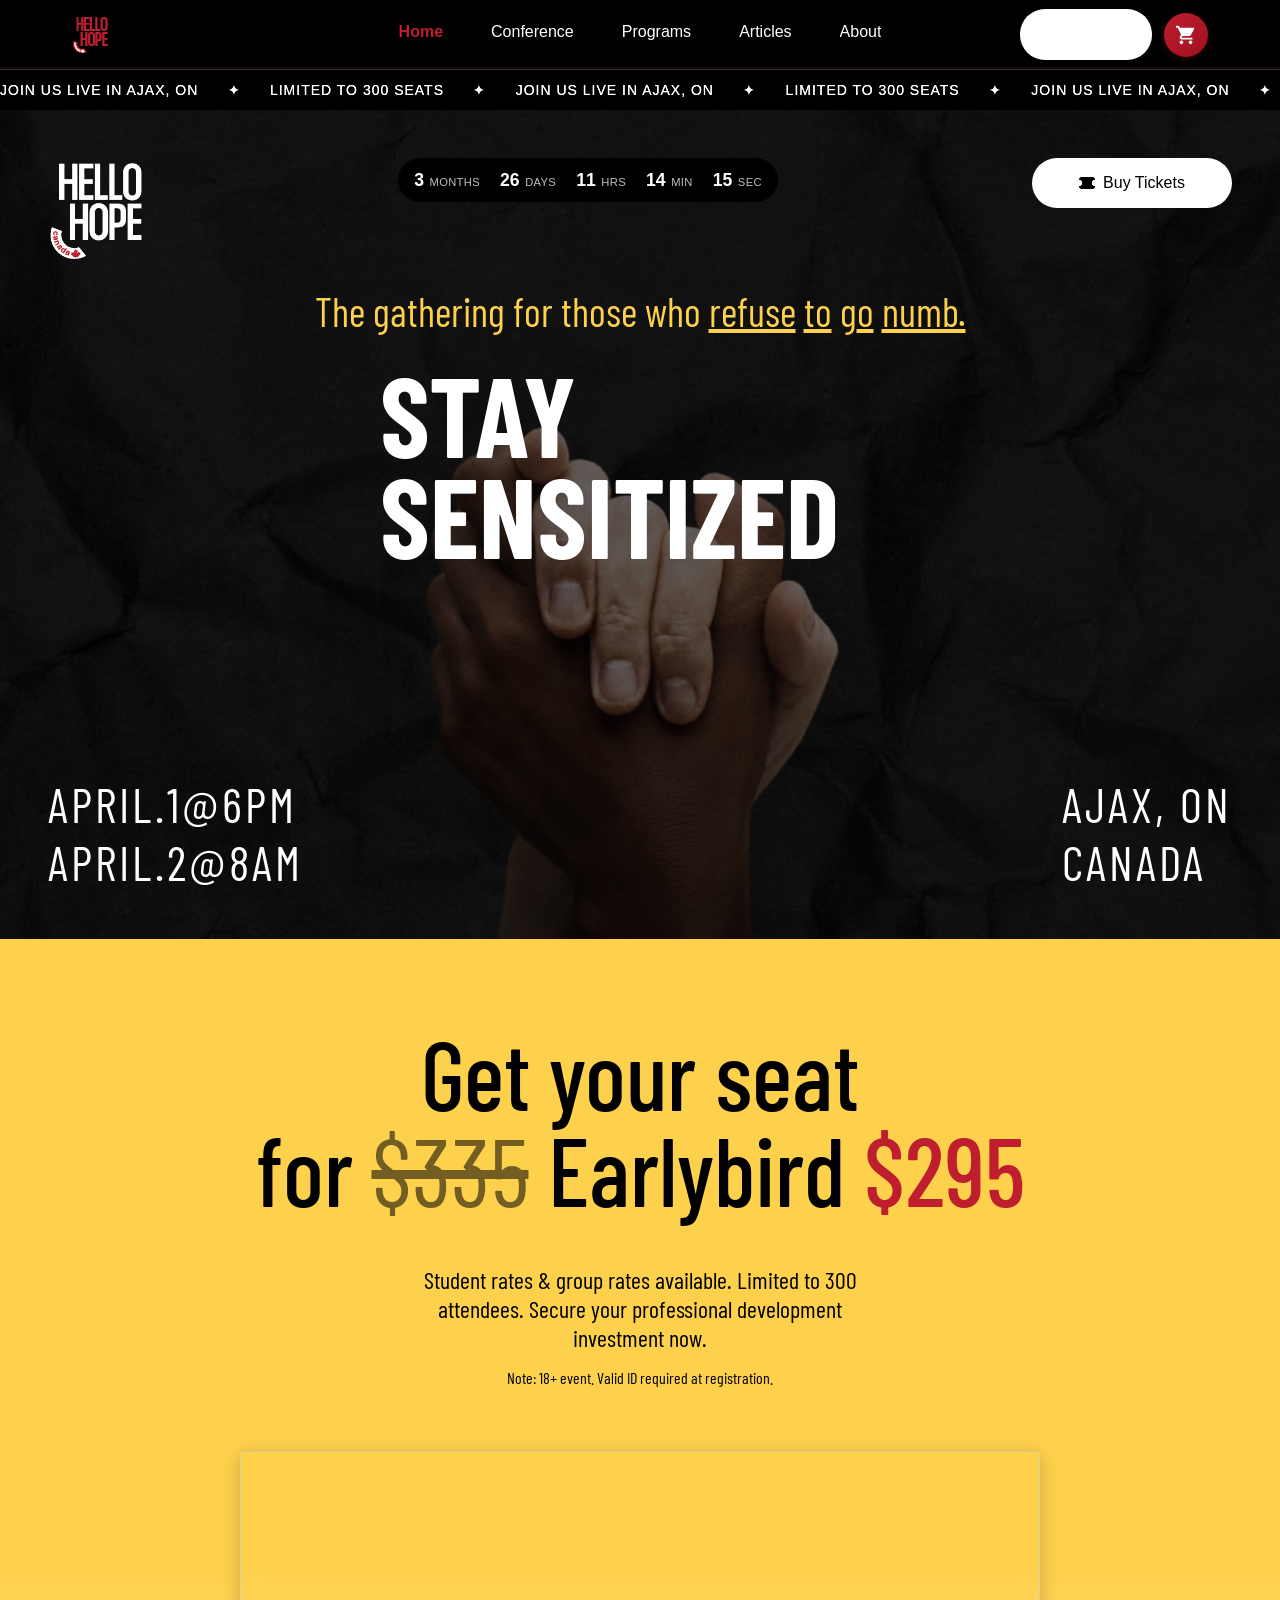
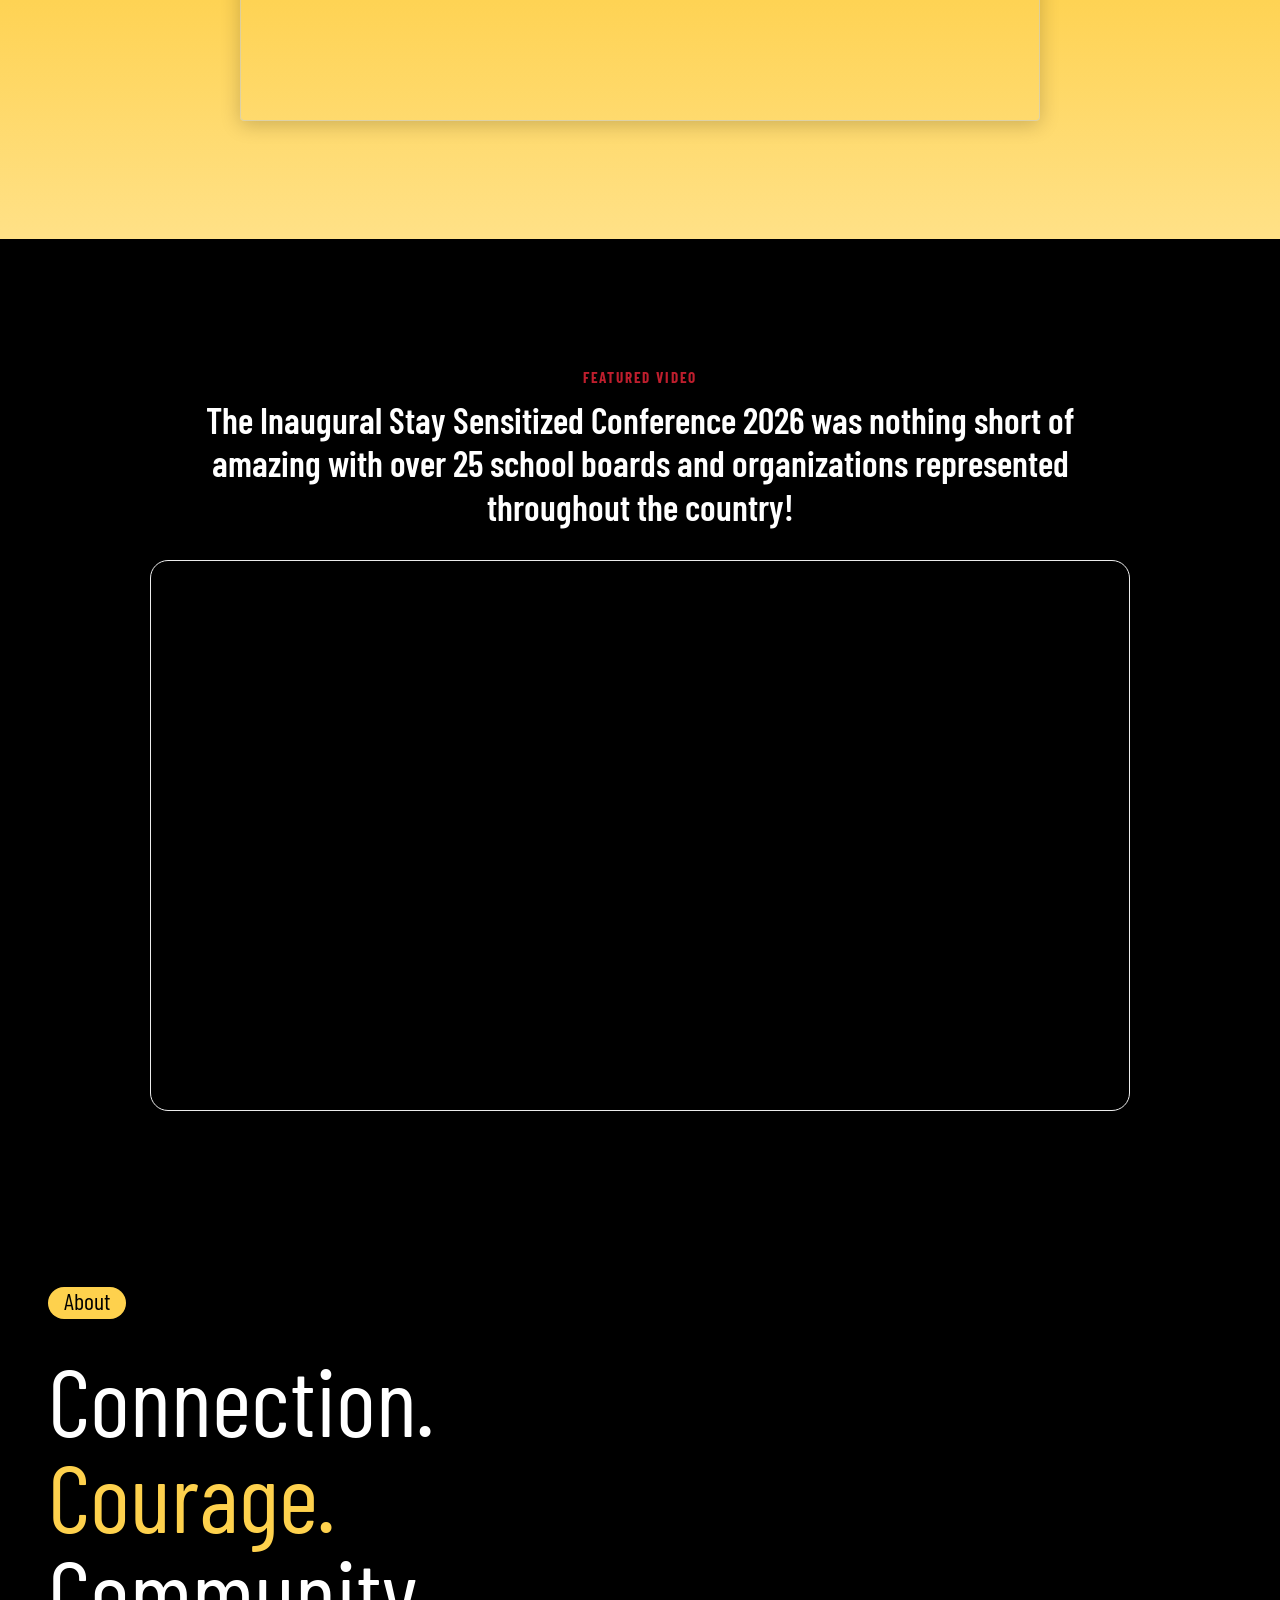
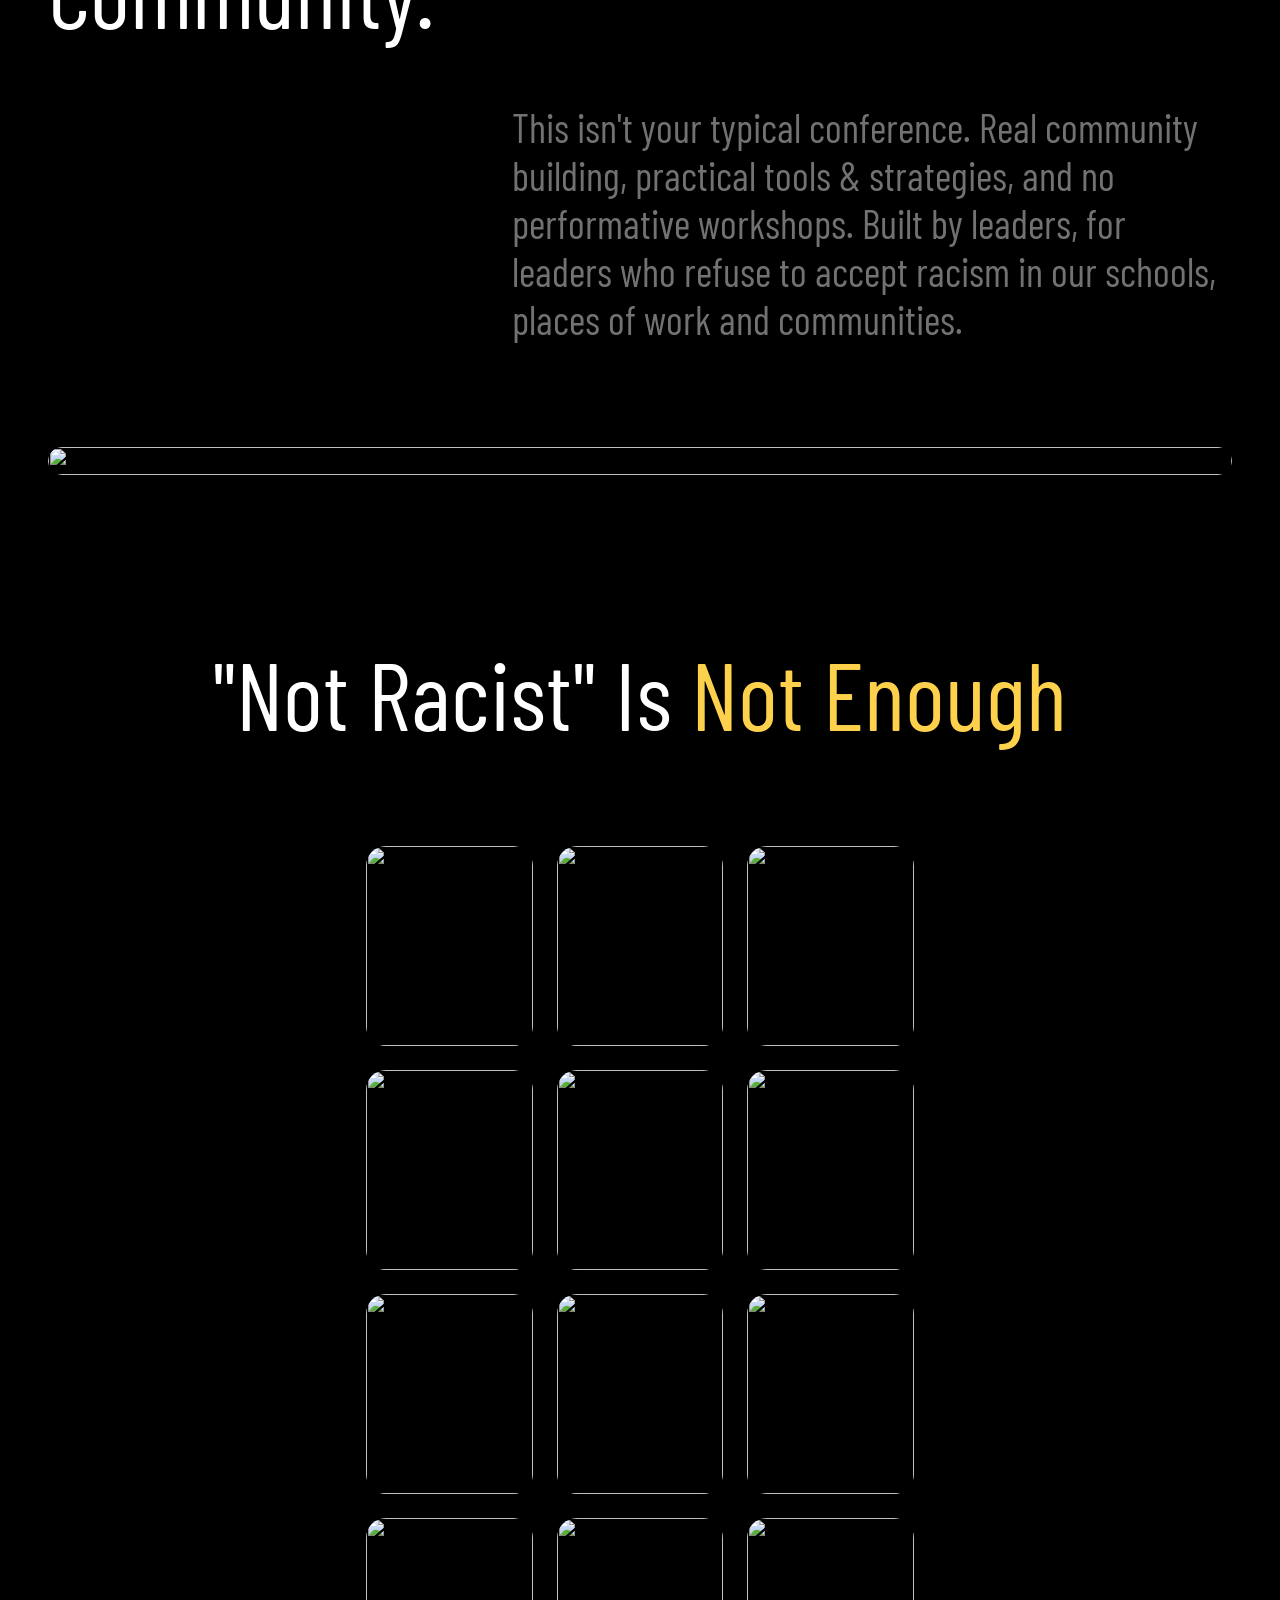
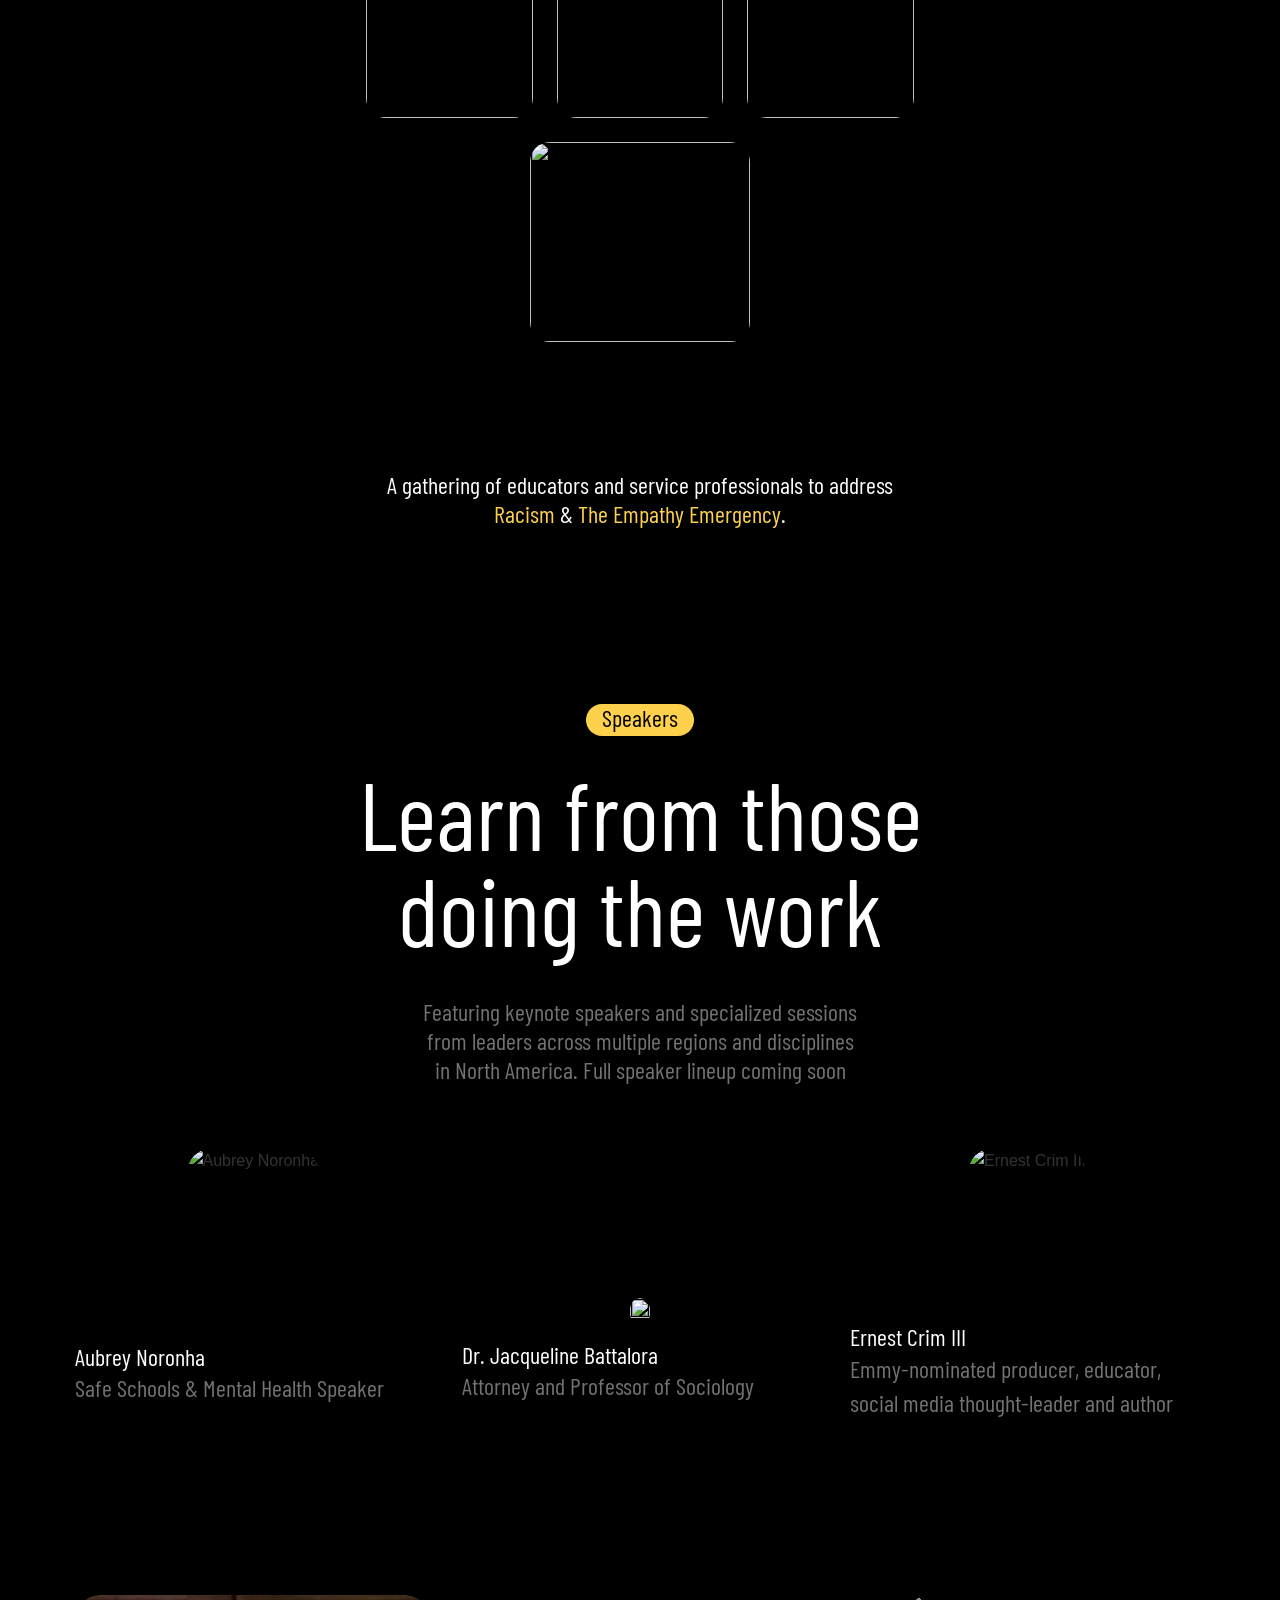
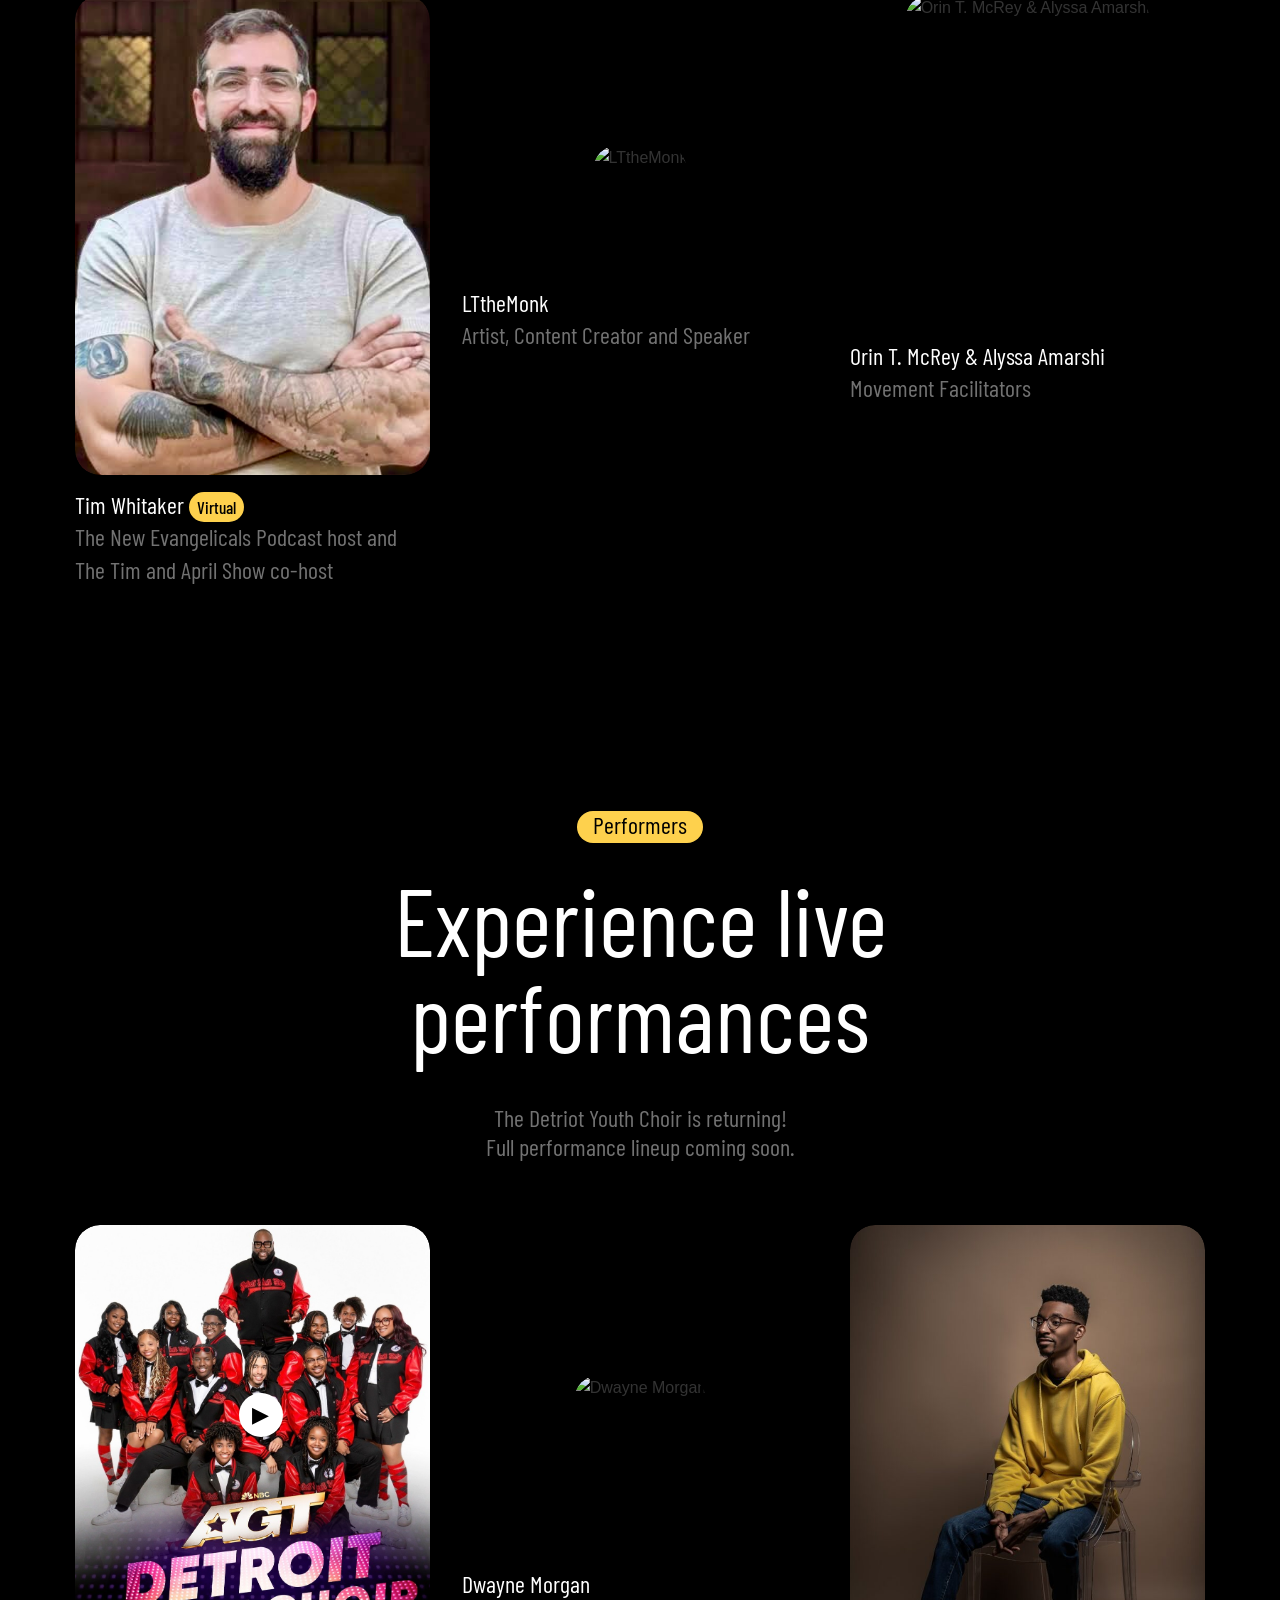
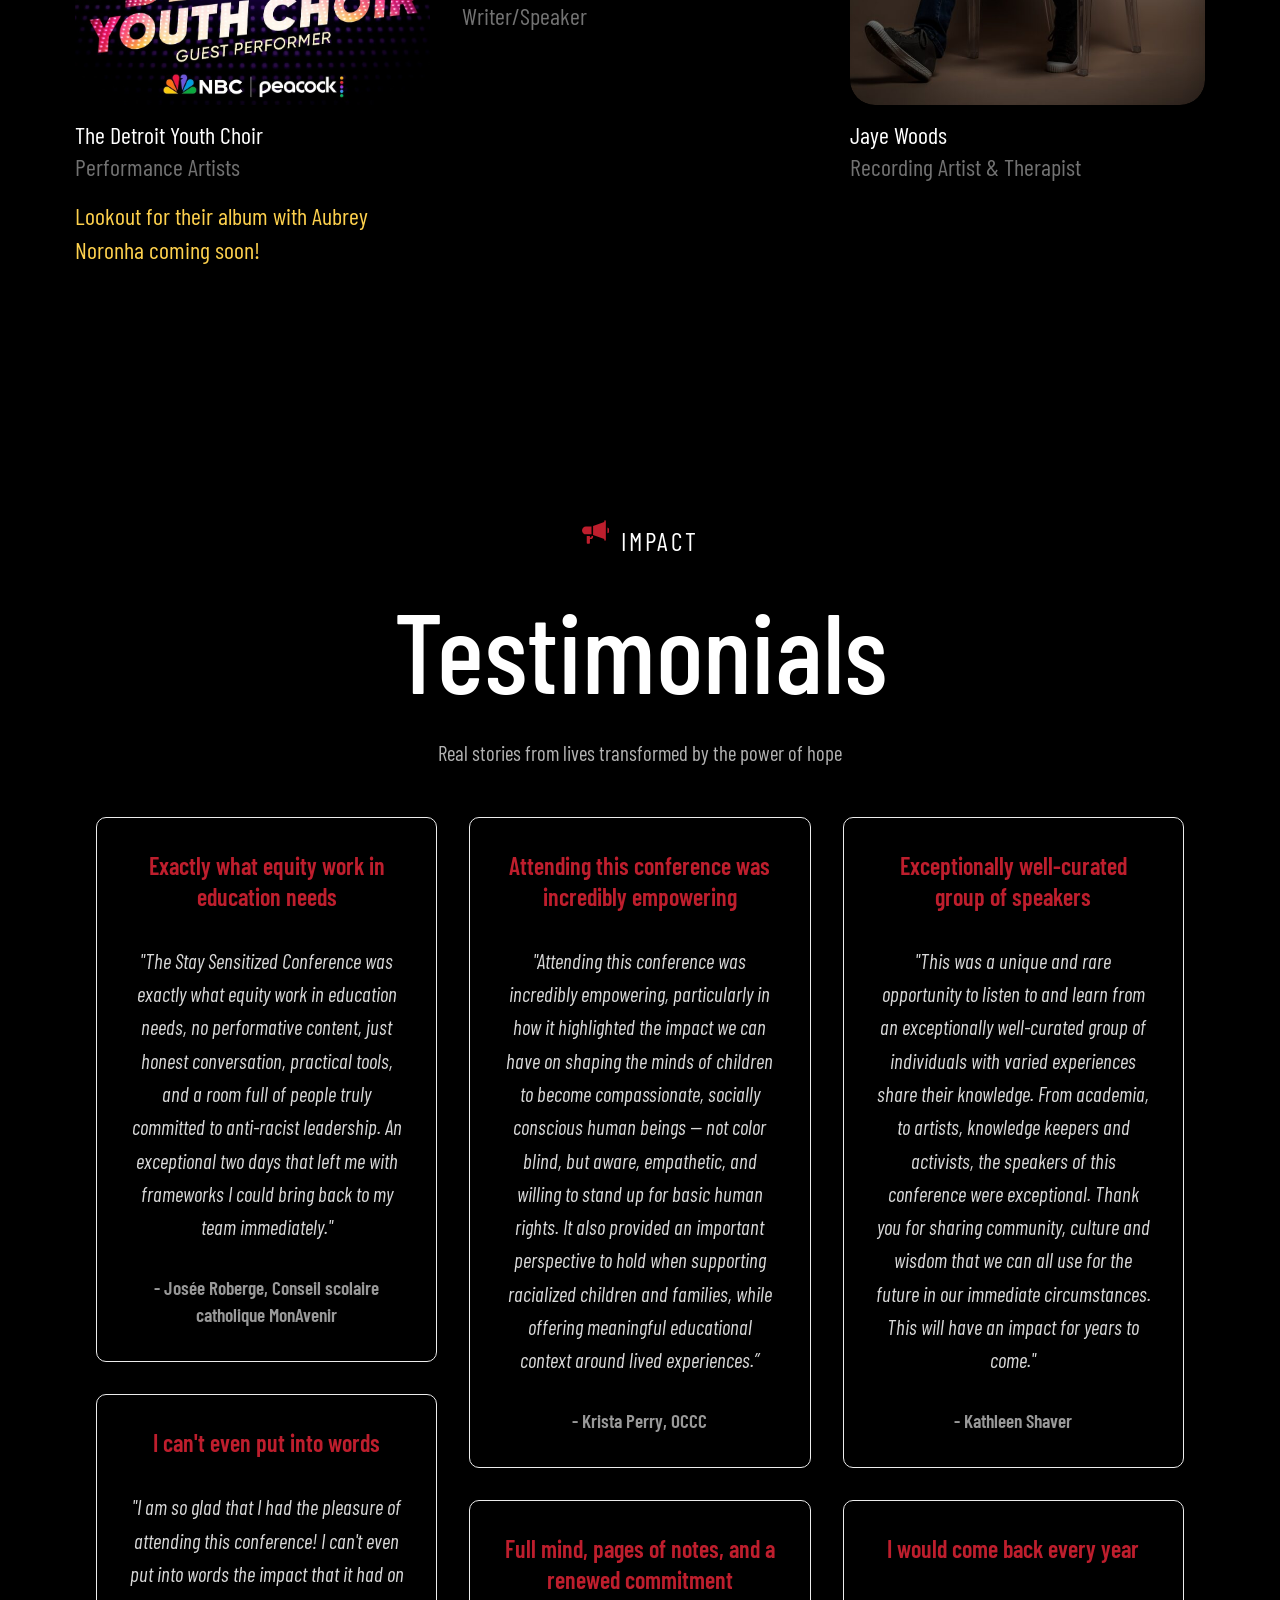
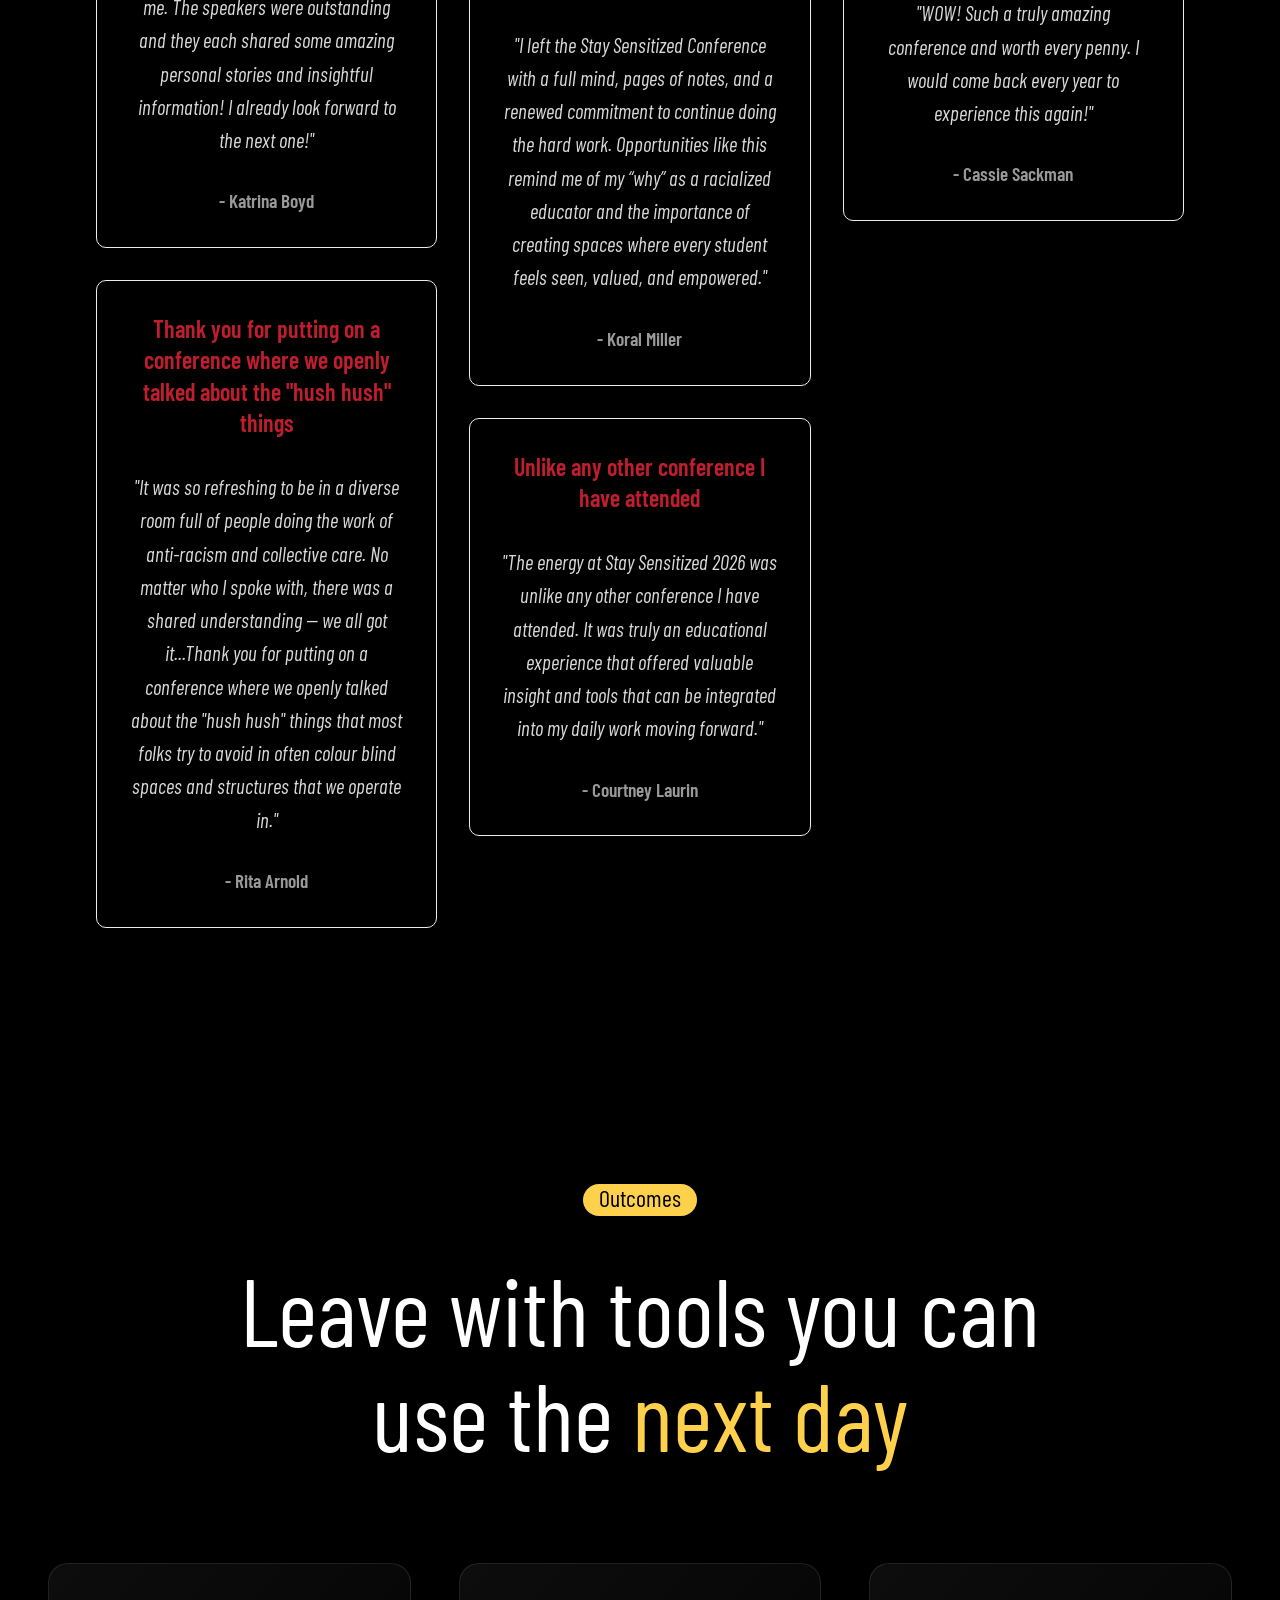
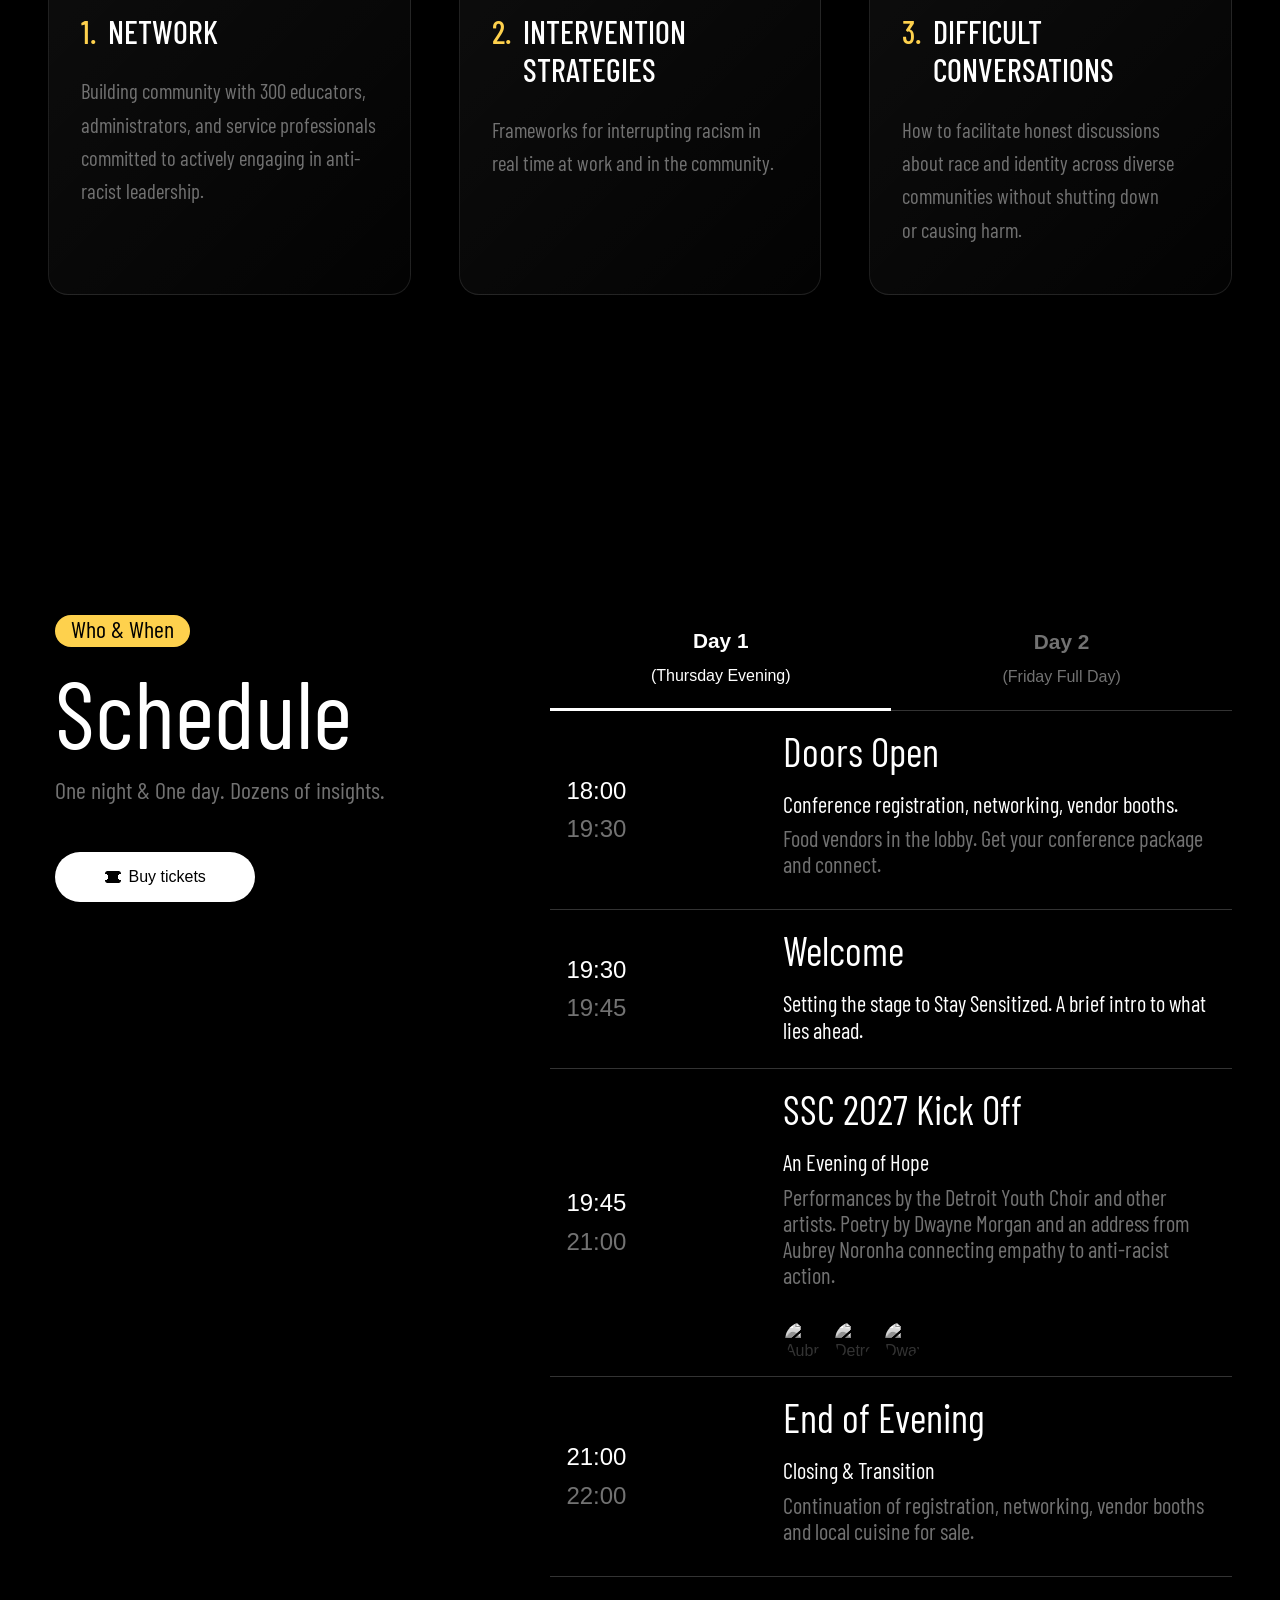
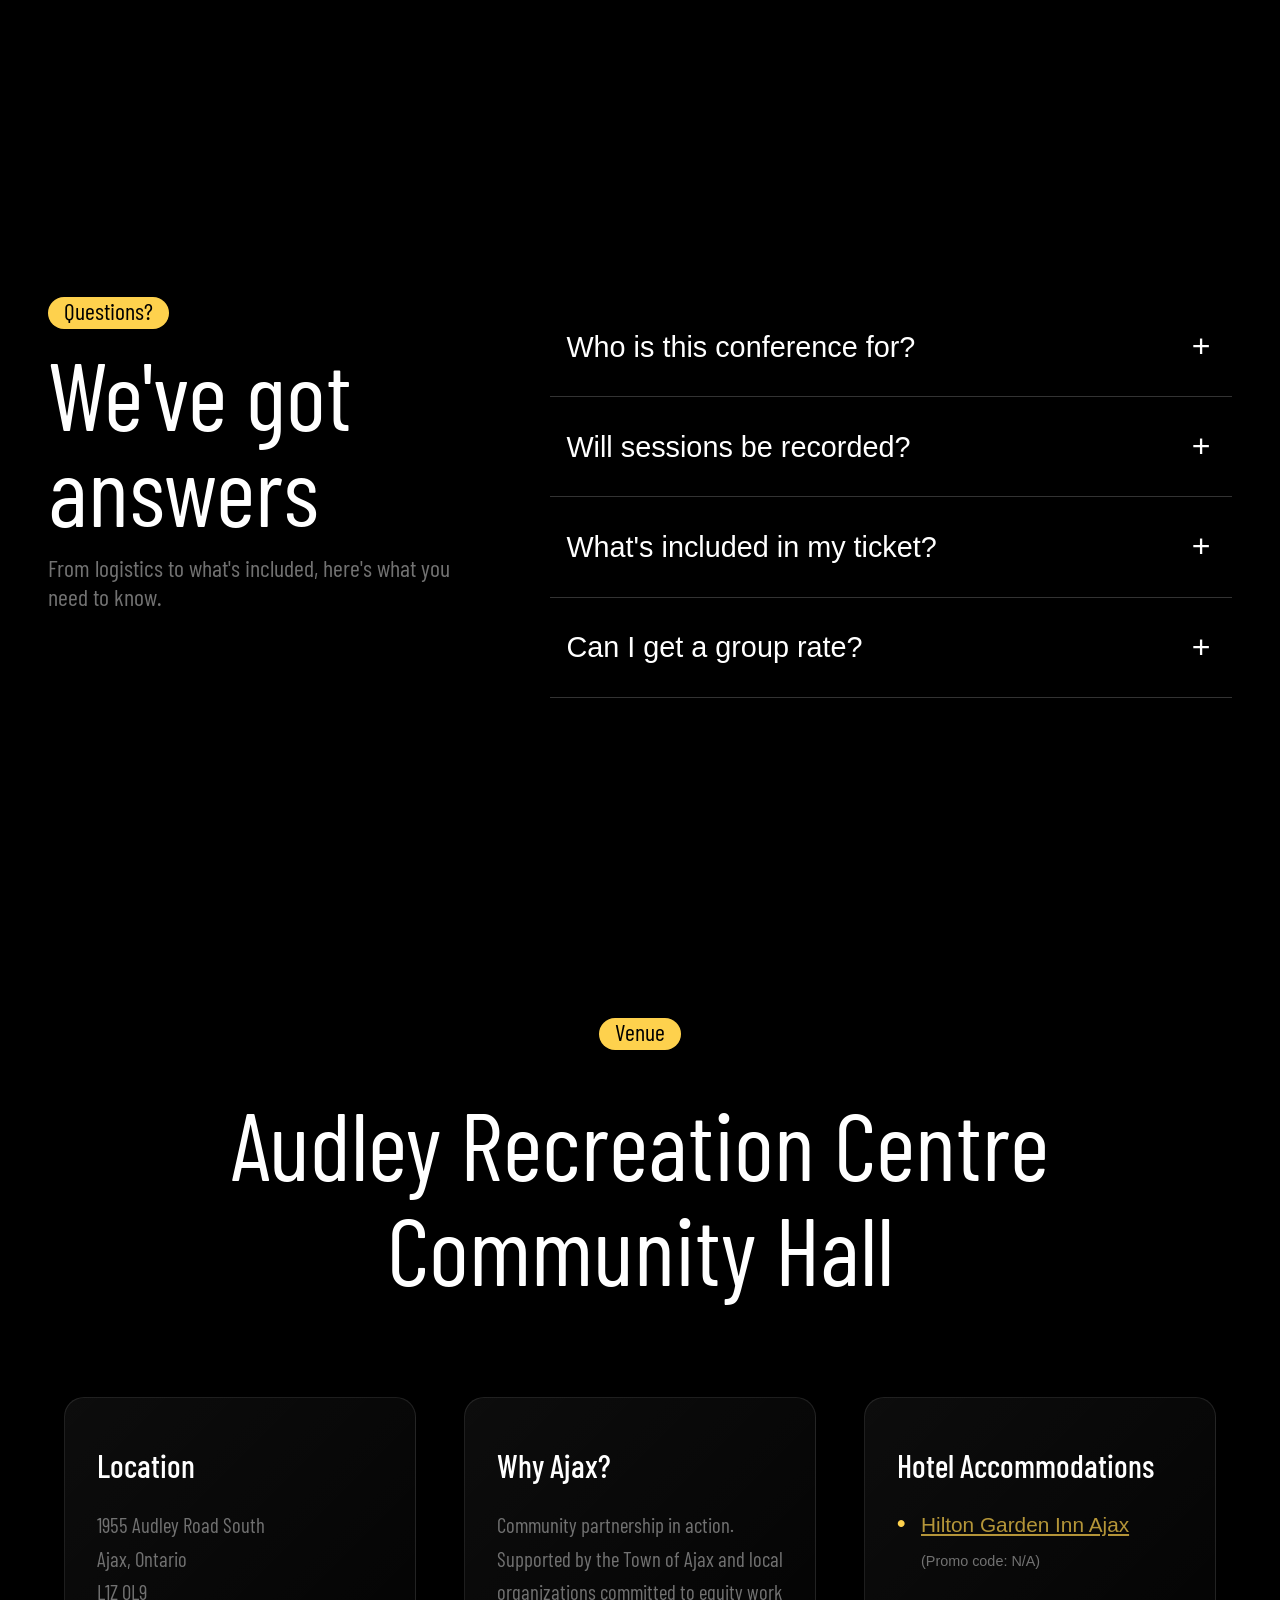
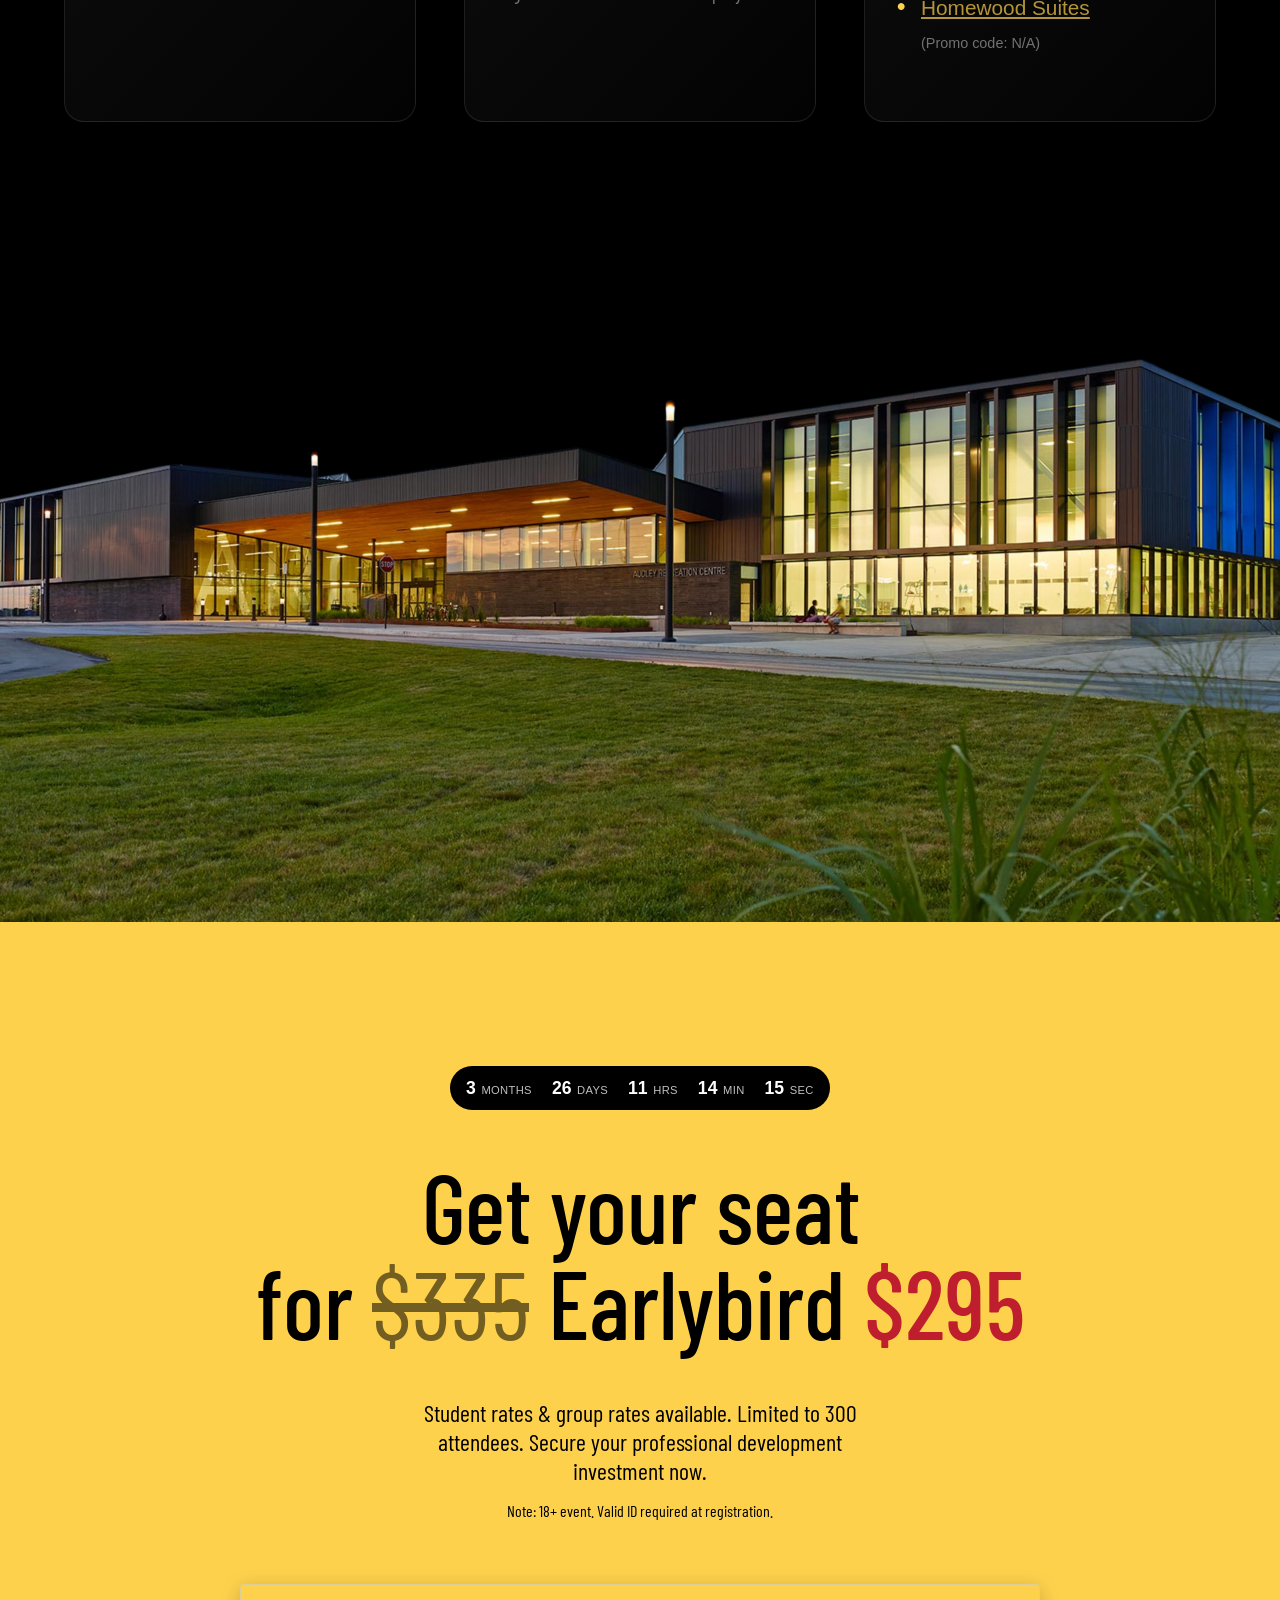
==== conference.html @ bea7a861 "Changed id to id=ticket to ticket section" ====
<!DOCTYPE html>
<html lang="en">
  <head>
    <meta charset="UTF-8">
    <meta name="viewport" content="width=device-width, initial-scale=1.0">
    <meta
      name="description"
      content="Hello Hope Canada Conference - Join us for our upcoming character education and safe schools conference."
    >
    <meta
      name="keywords"
      content="conference, hope, character education, safe schools, youth programs, Aubrey Noronha"
    >
    <meta name="author" content="Hello Hope Canada">

    <title>Conference - Hello Hope Canada</title>

    <!-- Google tag (gtag.js) -->
    <script
      async
      src="https://www.googletagmanager.com/gtag/js?id=G-4W2D1MV9MZ"
    ></script>
    <script>
      window.dataLayer = window.dataLayer || [];
      function gtag() {
        dataLayer.push(arguments);
      }
      gtag("js", new Date());

      gtag("config", "G-4W2D1MV9MZ");
    </script>

    <!-- Meta Pixel Code -->
    <script>
      !function (f, b, e, v, n, t, s) {
        if (f.fbq) return;
        n = f.fbq = function () {
          n.callMethod
            ? n.callMethod.apply(n, arguments)
            : n.queue.push(arguments);
        };
        if (!f._fbq) f._fbq = n;
        n.push = n;
        n.loaded = !0;
        n.version = "2.0";
        n.queue = [];
        t = b.createElement(e);
        t.async = !0;
        t.src = v;
        s = b.getElementsByTagName(e)[0];
        s.parentNode.insertBefore(t, s);
      }(
        window,
        document,
        "script",
        "https://connect.facebook.net/en_US/fbevents.js",
      );
      fbq("init", "1497149528035279");
      fbq("track", "PageView");
      fbq("track", "ViewContent", {
        content_name: "Stay Sensitized Conference",
        content_category: "conference_event",
      });
    </script>
    <noscript>
      <img
        height="1"
        width="1"
        style="display: none"
        src="https://www.facebook.com/tr?id=1497149528035279&ev=PageView&noscript=1"
      />
    </noscript>
    <!-- End Meta Pixel Code -->

    <!-- Preload critical resources -->
    <link rel="preload" href="styles/main.css" as="style">
    <link rel="preload" href="scripts/main.js" as="script">

    <!-- Preload Minion Pro fonts -->
    <link
      rel="preload"
      href="fonts/minion_variable_woff/MinionPro-Regular.woff"
      as="font"
      type="font/woff"
      crossorigin
    >
    <link
      rel="preload"
      href="fonts/minion_variable_woff/MinionPro-Bold.woff"
      as="font"
      type="font/woff"
      crossorigin
    >

    <!-- Favicon -->
    <link
      rel="icon"
      type="image/png"
      sizes="32x32"
      href="logos/red/red_Red 36x36.png"
    >
    <link
      rel="icon"
      type="image/png"
      sizes="16x16"
      href="logos/red/red_Red 24x24.png"
    >
    <link
      rel="apple-touch-icon"
      sizes="180x180"
      href="logos/red/red_Red 180x180.png"
    >

    <!-- Stylesheets -->
    <link rel="stylesheet" href="styles/reset.css">
    <link rel="stylesheet" href="styles/variables.css">
    <link rel="stylesheet" href="components/header.css">
    <link rel="stylesheet" href="styles/main.css">
    <link rel="stylesheet" href="styles/conference.css">
    <link rel="stylesheet" href="styles/cart.css">

    <!-- Open Graph / Facebook -->
    <meta property="og:type" content="website">
    <meta property="og:url" content="https://hellohope.ca/conference">
    <meta property="og:title" content="Conference - Hello Hope Canada">
    <meta
      property="og:description"
      content="Join us for our upcoming character education and safe schools conference."
    >
    <meta property="og:image" content="logos/red/red_Red 1080 x 1080.png">

    <!-- Twitter -->
    <meta property="twitter:card" content="summary_large_image">
    <meta property="twitter:url" content="https://hellohope.ca/conference">
    <meta property="twitter:title" content="Conference - Hello Hope Canada">
    <meta
      property="twitter:description"
      content="Join us for our upcoming character education and safe schools conference."
    >
    <meta property="twitter:image" content="logos/red/red_Red 1080 x 1080.png">
  </head>
  <body>
    <!-- Header Component - Loaded dynamically -->
    <div id="header-placeholder"></div>

    <section class="conference_banner">
      <div class="banner_scroll">
        <div class="banner_text banner_text_1">
          Join us live in Ajax,
          ON&nbsp;&nbsp;&nbsp;&nbsp;&nbsp;&nbsp;✦&nbsp;&nbsp;&nbsp;&nbsp;&nbsp;&nbsp;Limited
          to 300
          seats&nbsp;&nbsp;&nbsp;&nbsp;&nbsp;&nbsp;✦&nbsp;&nbsp;&nbsp;&nbsp;&nbsp;&nbsp;Join
          us live in Ajax,
          ON&nbsp;&nbsp;&nbsp;&nbsp;&nbsp;&nbsp;✦&nbsp;&nbsp;&nbsp;&nbsp;&nbsp;&nbsp;Limited
          to 300
          seats&nbsp;&nbsp;&nbsp;&nbsp;&nbsp;&nbsp;✦&nbsp;&nbsp;&nbsp;&nbsp;&nbsp;&nbsp;Join
          us live in Ajax,
          ON&nbsp;&nbsp;&nbsp;&nbsp;&nbsp;&nbsp;✦&nbsp;&nbsp;&nbsp;&nbsp;&nbsp;&nbsp;Limited
          to 300
          seats&nbsp;&nbsp;&nbsp;&nbsp;&nbsp;&nbsp;✦&nbsp;&nbsp;&nbsp;&nbsp;&nbsp;&nbsp;
        </div>
        <div class="banner_text banner_text_2">
          Join us live in Ajax,
          ON&nbsp;&nbsp;&nbsp;&nbsp;&nbsp;&nbsp;✦&nbsp;&nbsp;&nbsp;&nbsp;&nbsp;&nbsp;Limited
          to 300
          seats&nbsp;&nbsp;&nbsp;&nbsp;&nbsp;&nbsp;✦&nbsp;&nbsp;&nbsp;&nbsp;&nbsp;&nbsp;Join
          us live in Ajax,
          ON&nbsp;&nbsp;&nbsp;&nbsp;&nbsp;&nbsp;✦&nbsp;&nbsp;&nbsp;&nbsp;&nbsp;&nbsp;Limited
          to 300
          seats&nbsp;&nbsp;&nbsp;&nbsp;&nbsp;&nbsp;✦&nbsp;&nbsp;&nbsp;&nbsp;&nbsp;&nbsp;Join
          us live in Ajax,
          ON&nbsp;&nbsp;&nbsp;&nbsp;&nbsp;&nbsp;✦&nbsp;&nbsp;&nbsp;&nbsp;&nbsp;&nbsp;Limited
          to 300
          seats&nbsp;&nbsp;&nbsp;&nbsp;&nbsp;&nbsp;✦&nbsp;&nbsp;&nbsp;&nbsp;&nbsp;&nbsp;
        </div>
      </div>
    </section>

    <section id="conference" class="conference_hero">
      <div class="hero_top">
        <div class="hero_logos">
          <img src="logos/white/white_white 180x180.png" alt="Hello Hope Logo">
          <!-- <img src="logos/ajax_logo.png" alt="Ajax logo" class="ajax_logo"> -->
        </div>
        <div class="countdown"><time datetime="2027-04-01 18:00">April 1, 2027</time></div>
        <button class="buy_tickets"><span>Buy Tickets</span></button>
      </div>
      <div class="hero_announcement_bar">
       <p class="hero_tagline">The gathering for those who <u>refuse</u> <u>to</u> g<u>o</u> <u>numb.</u></p>
      </div>
      <div class="hero_middle">
        <!-- <h3>The Hello Hope</h3> -->
        <h1>STAY<br>SENSITIZED<br><span>CONFERENCE</span><br><span style="color: #fed14d">2027</span></h1>
        <!-- <h3>Conference</h3> -->
      </div> <!-- class="hero_middle" -->
      <div class="hero_bottom">
        <div class="hero_dates">
          <h1><time datetime="2027-04-01 18:00">APRIL.1@6PM</time></h1>
          <h1><time datetime="2027-04-02 08:00">APRIL.2@8AM</time></h1>
        </div>
        <!-- <img src="logos/pattern/patter_white_nobg.png" alt="" class="pattern"> -->
        <!-- <h1>2026</h1> -->
        <!-- <img src="logos/pattern/patter_white_nobg.png" alt="" class="pattern"> -->
        <div class="hero_location">
          <h1>AJAX, ON</h1>
          <h1>CANADA</h1>
        </div>
      </div>
    </section>

    <section id="ticket" class="ticket">
      <h1>Get your seat <br>for <span class="old_price">$335</span> Earlybird <span class="new_price">$295</span></h1>
      <p>
        Student rates & group rates available. Limited to 300 attendees. Secure your professional development
        investment now.
      </p>
      <p class="note">Note: 18+ event. Valid ID required at registration.</p>
      <iframe
        src="https://luma.com/embed/calendar/cal-X0CezGD1ILuLR0K/events"
        width="600"
        height="450"
        frameborder="0"
        style="border: 1px solid #bfcbda88; border-radius: 4px;"
        allowfullscreen=""
        aria-hidden="false"
        tabindex="0">
      </iframe>
      <!-- <button class="buy_tickets"><span>Buy tickets</span></button> -->
    </section> <!-- class="conference_cta" -->

    <section class="featured_video_section conference_video_section" aria-labelledby="conference-featured-video-title">
      <div class="section_container">
        <div class="featured_video_card">
          <div class="featured_video_text">
            <p class="featured_video_kicker">Featured Video</p>
            <h2 id="conference-featured-video-title">The Inaugural Stay Sensitized Conference 2026 was nothing short of amazing with over 25 school boards and organizations represented throughout the country!</h2>
          </div>
          <div class="featured_video_embed">
            <iframe
              src="https://www.youtube.com/embed/FFV2zhVRm7k"
              title="Conference featured video"
              allow="accelerometer; autoplay; clipboard-write; encrypted-media; gyroscope; picture-in-picture; web-share"
              allowfullscreen>
            </iframe>
          </div>
        </div>
      </div>
    </section>
    
    <section class="conference_about">
      <div class="about_title">
        <h3>About</h3>
        <h1>
          Connection. <br> <span style="color: #fed14d">Courage.</span> <br>
          Community.
        </h1>
      </div>
      <p>
        This isn't your typical conference. Real community building, practical
        tools & strategies, and no performative workshops. Built by leaders, for
        leaders who refuse to accept racism in our schools, places of work and
        communities.
      </p>
      <div class="about-image-wrapper">
        <img
          src="/media-cdn/handsUp-bigGroup.jpg"
          alt=""
        >
      </div>
    </section>

    <section class="an_event_for">
      <h1>"Not Racist" Is <span style="color: #fed14d">Not Enough</span></h1>
      <div class="gallery_grid">
        <img src="/media-cdn/not_racist_gallery_1.jpg" alt="">
        <img src="/media-cdn/not_racist_gallery_2.jpg" alt="">
        <img src="/media-cdn/not_racist_gallery_3.jpg" alt="">
        <img src="/media-cdn/not_racist_gallery_4.jpg" alt="">
        <img src="/media-cdn/not_racist_gallery_5.jpg" alt="">
        <img src="/media-cdn/not_racist_gallery_6.jpg" alt="">
        <img src="/media-cdn/not_racist_gallery_7.jpg" alt="">
        <img src="/media-cdn/not_racist_gallery_8.jpg" alt="">
        <img src="/media-cdn/not_racist_gallery_9.jpg" alt="">
        <img src="/media-cdn/not_racist_gallery_10.jpg" alt="">
        <img src="/media-cdn/not_racist_gallery_11.jpg" alt="">
        <img src="/media-cdn/not_racist_gallery_12.jpg" alt="">
        <img src="/media-cdn/not_racist_gallery_13.jpg" alt="">
      </div>
      <p>
        A gathering of educators and service professionals to address<br><span
          style="color: #fed14d"
        >Racism</span> & <span style="color: #fed14d"
        >The Empathy Emergency</span>.
      </p>
    </section>

    <section class="the_pros_section">
      <div class="pros_title">
        <h3>Speakers</h3>
        <h1>Learn from those<br>doing the work</h1>
        <p>Featuring keynote speakers and specialized sessions from leaders across multiple regions and disciplines in North America. Full speaker lineup coming soon</p>
      </div>

      <div class="pros_container">
        <div class="pro" 
          data-name="Aubrey Noronha" 
          data-title="Safe Schools & Mental Health Speaker" 
          data-image="/media-cdn/Aubrey%20Noronha.jpg"
          data-bio="Aubrey is a Safe Schools and Mental Health Speaker who has spoken to over 1000 assemblies for students, professionals, and parents/guardians in the last 4+ years. He is on a mission to help communities stay connected and sensitized in time where it is easy to be numb. Aubrey is a former Crisis Negotiator within the justice system and Critical Incident Stress Management facilitator serving those impacted by terrorism and other traumatic events." 
          data-linkedin="#" 
          data-facebook="#" 
          data-instagram="#">
          <div class="img-wrapper">
            <!-- https://storage.googleapis.com/hello-hope/Aubrey%20Noronha.jpg -->
            <img src="/media-cdn/Aubrey%20Noronha.jpg" alt="Aubrey Noronha">
          </div>
          <h3>Aubrey Noronha</h3>
          <p>Safe Schools & Mental Health Speaker</p>
        </div>

        <div class="pro" 
          data-name="Dr. Jacqueline Battalora" 
          data-title="Attorney and Professor of Sociology" 
          data-image="/media-cdn/Jackie_headshot1.jpg" 
          data-bio="Attorney and Professor of Sociology at Saint Xavier University in Chicago. She is the author of Birth of a White Nation: The Invention of White People and Its Relevance Today and was recently featured on Dr. Bernice King's (the daughter of Dr. Martin Luther King Jr.) program at The King Center to discuss her training that advances the understanding of the construction of race and its impact today." 
          data-linkedin="#" 
          data-facebook="#" 
          data-instagram="#">
          <div class="img-wrapper">
            <!-- https://storage.googleapis.com/hello-hope/Jackie_headshot1.jpg -->
            <img src="/media-cdn/Jackie_headshot1.jpg" alt="">
          </div>
          <h3>Dr. Jacqueline Battalora</h3>
          <p>Attorney and Professor of Sociology</p>
        </div>

        <div class="pro" 
          data-name="Ernest Crim III" 
          data-title="Emmy-nominated producer, educator, social media thought-leader and author" 
          data-image="/media-cdn/Ernest_Crim_III.JPG" 
          data-bio="Emmy-nominated producer, educator, social media thought-leader and author of How Black History Can Save Your Life. He is also the recipient of the Vanguard award from The Shabazz Center (presented by Dr. Ilyasah Shabazz, daughter of Malcom X and Dr. Betty Shabazz) for his work with educators and students in the United States." 
          data-linkedin="#" 
          data-facebook="#" 
          data-instagram="#">
          <div class="img-wrapper">
            <!-- https://storage.googleapis.com/hello-hope/Ernest_Crim_III.JPG -->
            <img src="/media-cdn/Ernest_Crim_III.JPG" alt="Ernest Crim III">
          </div>
          <h3>Ernest Crim III</h3>
          <p>Emmy-nominated producer, educator, social media thought-leader and author</p>
        </div>

        <div class="pro" 
          data-name="Tim Whitaker" 
          data-title="The New Evangelicals Podcast host and The Tim and April Show co-host" 
          data-image="media/tim.jpg" alt="Tim Whitaker" 
          data-bio="Tim grew up deeply rooted in evangelical spaces, but his questions and study eventually led to his exclusion from the church community he once called home. Now, he’s committed to uncovering the truth, amplifying marginalized voices, and holding toxic church systems accountable in pursuit of a more honest and expansive faith." 
          data-linkedin="#" 
          data-facebook="#" 
          data-instagram="#">
          <div class="img-wrapper">
            <img src="media/tim.jpg" alt="Tim Whitaker">
          </div>
          <h3>Tim Whitaker <span class="status">Virtual</span></h3>
          <p>The New Evangelicals Podcast host and The Tim and April Show co-host</p>
        </div>

        <div class="pro" 
          data-name="LTtheMonk" 
          data-title="Artist, Content Creator and Speaker" 
          data-image="/media-cdn/new-lt-cleaned-background-image.jpg" 
          data-bio="LTtheMonk is an artist, content creator and speaker originally from London, UK, who has called Canada home since 2017. On social media his videos explore the often hidden stories of Black Canadian history, educating the public on topics they weren’t taught in school through entertaining street interviews, and one-on-one deep dives. LT brings history into the modern day with cultural conversations that look at how we can use the past to understand ourselves today, shown through a 2025 collaboration with CBC, in which he travelled the streets of Toronto and Los Angeles to ask participants what Americans and people globally can learn about the rich culture of the Black Canadian population. You can find his work @LTtheMonk on Instagram, TikTok, YouTube and Patreon, and book him for workshops, speaking engagements and collaborations in Toronto, across Southern Ontario, and online. Follow LT to learn more, and support the mission to educate Canadians on Black history." 
          data-linkedin="#" 
          data-facebook="#" 
          data-instagram="https://www.instagram.com/ltthemonk/">
          <div class="img-wrapper">
            <!-- https://storage.googleapis.com/hello-hope/new-lt-cleaned-background-image.jpg -->
            <img src="/media-cdn/new-lt-cleaned-background-image.jpg" alt="LTtheMonk">
          </div>
          <h3>LTtheMonk</h3>
          <p>Artist, Content Creator and Speaker</p>
        </div>

        <div class="pro" 
          data-name="Orin T. McRey & Alyssa Amarshi" 
          data-title="Movement Facilitators"
          data-image="/media-cdn/orin_alyssa.jpeg" alt="Orin T. McRey & Alyssa Amarshi" 
          data-bio="Alyssa Amarshi, a queer mycorrhizal mover of Tanzanian-Indo-sufi heritage, and Orin T. McRey, a spirit dancer of Norwegian-English-Irish descent, are multifaceted artists and facilitators. Under the umbrella of Her Tribal Roots Collective they facilitate interdisciplinary and land based residencies that engage with artistic practice as a medium for connection. They are both students of African Diasporic dance lineages (including Hip Hop, Dancehall, Salsa, and Samba) and lead rich careers in dance that encompass performing across Canada and internationally, choreographing for stage and screen, and facilitating movement experiences. Their vision is to cultivate reciprocity with and liberation for self, fellow beings, and the Earth through art, expression, and play." 
          data-linkedin="#" 
          data-facebook="#" 
          data-instagram="#">
          <div class="img-wrapper">
            <!-- https://storage.googleapis.com/hello-hope/orin_alyssa.jpeg -->
            <img src="/media-cdn/orin_alyssa.jpeg" alt="Orin T. McRey & Alyssa Amarshi">
          </div>
          <h3>Orin T. McRey & Alyssa Amarshi</h3>
          <p>Movement Facilitators</p>
        </div>

        <!-- <div class="pro" 
          data-name="Sean McCormack" 
          data-title="Anti-Oppression System Lead with the Durham District School Board" 
          data-image="" 
          data-bio="Sean McCormack is a Black educator from Toronto, currently serving as Anti-Oppression System Lead with the Durham District School Board. He champions equity, excellence, and engagement for all students, advocating for authentic, impactful, and meaningful learning experiences to drive equitable outcomes." 
          data-linkedin="#" 
          data-facebook="#" 
          data-instagram="#">
          <div class="img-wrapper">
            <img src="/media-cdn/Sean%20McCormack_new.JPEG.jpg" alt="Sean McCormack">
          </div>
          <h3>Sean McCormack</h3>
          <p>Anti-Oppression System Lead with the Durham District School Board</p>
        </div> -->

        <!-- <div class="pro" 
          data-name="Alanna Trines" 
          data-title="Indigenous Education Lead (K-12), Coordinator Leadership & Parent Engagement Dept. Ottawa Catholic School Board" 
          data-image="/media-cdn/alanna_pic.jpeg" 
          data-bio="Alanna is currently the Indigenous Education Coordinator for the Ottawa Catholic School Board. She has been working in the field of Indigenous Education, and has been building relationships with Indigenous community partners for the past 2 decades. Her journey began with the need to reconnect with her culture and community. She has non-status Indigenous ancestry on her mother's side (Anishinaabekwe), which influences the perspective from which she approaches this work.  Alanna puts relationship building at the foundation of all that she does and looks forward to meeting you in May."
          data-linkedin="#" 
          data-facebook="#" 
          data-instagram="#">
          <div class="img-wrapper">
            <img src="/media-cdn/alanna_pic.jpeg" alt="Alanna Trines">
          </div>
          <h3>Alanna Trines</h3>
          <p>Indigenous Education Lead (K-12), Coordinator Leadership & Parent Engagement Dept. Ottawa Catholic School Board</p>
        </div> -->

        <!-- <div class="pro" 
          data-name="Eleanor McIntosh" 
          data-title="Halton District School Board Superintendant of Education" 
          data-image="" 
          data-bio="" 
          data-linkedin="#" 
          data-facebook="#" 
          data-instagram="#">
          <div class="img-wrapper">
            <img src="/media-cdn/eleanor_mcintosh.jpeg" alt="Eleanor McIntosh">
          </div>
          <h3>Eleanor McIntosh</h3>
          <p>Halton District School Board Superintendant of Education</p>
        </div> -->

        <!-- <div class="pro" 
          data-name="Patrice Hall" 
          data-title="Educator, Professor and Therapist" 
          data-image="" 
          data-bio="" 
          data-linkedin="#" 
          data-facebook="#" 
          data-instagram="#">
          <div class="img-wrapper">
            <img src="/media-cdn/HeadshotNurish.png" alt="Patrice Hall">
          </div>
          <h3>Patrice Hall</h3>
          <p>Educator, Professor and Therapist</p>
        </div> -->

        <!-- <div class="pro" 
          data-name="Dr. Shameen Sandhu" 
          data-title="System Leader for Mental Health and Professional Support Services at the Toronto District School Board" 
          data-image="" 
          data-bio="" 
          data-linkedin="#" 
          data-facebook="#" 
          data-instagram="#">
          <div class="img-wrapper">
            <img src="/media-cdn/dr_shameeen.png" alt="Dr. Shameen Sandhu">
          </div>
          <h3>Dr. Shameen Sandhu</h3>
          <p>System Leader for Mental Health and Professional Support Services at the Toronto District School Board</p>
        </div> -->

        <!-- <div class="pro" 
          data-name="Roy Fernandes" 
          data-title="TCDSB Superintendent of Indigenous Education" 
          data-image="" 
          data-bio="" 
          data-linkedin="#" 
          data-facebook="#" 
          data-instagram="#">
          <div class="img-wrapper">
            <img src="/media-cdn/roy_fernandes.JPG" alt="Roy Fernandes">
          </div>
          <h3>Roy Fernandes</h3>
          <p>TCDSB Superintendent of Indigenous Education</p>
        </div> -->

        <!-- <div class="pro" 
          data-name="Dr. Kingsley Hurlington" 
          data-title="Award-Winning Teacher-Learner" 
          data-image="/media-cdn/Dr.KingsleyHurlington.jpg" 
          data-bio="" 
          data-linkedin="#" 
          data-facebook="#" 
          data-instagram="#">
          <div class="img-wrapper">
            <img src="/media-cdn/Dr.KingsleyHurlington.jpg" alt="Dr. Kingsley Hurlington">
          </div>
          <h3>Dr. Kingsley Hurlington</h3>
          <p>Award-Winning Teacher-Learner</p>
        </div> -->

        <!-- <div class="pro" 
          data-name="Megan Watson" 
          data-title="" 
          data-image="" 
          data-bio="" 
          data-linkedin="#" 
          data-facebook="#" 
          data-instagram="#">
          <div class="img-wrapper">
            <img src="/media-cdn/megan_watson_new.jpg" alt="Megan Watson">
          </div>
          <h3>Megan Watson</h3>
          <p></p>
        </div> -->

        <!-- <div class="pro" 
          data-name="Miguel Anthony" 
          data-title="Dreamweaver. Visionary. Entrepreneur and founder at heart." 
          data-image="/media-cdn/miguel.png" 
          data-bio="Dreamweaver. Visionary. Entrepreneur and founder at heart. With a natural ability to lead and inspire, I believe in the transformative power of the arts to connect individuals and communities. With an executive producer's touch, I orchestrate symphonies of storytelling, weaving narratives that captivate hearts and minds alike. I develop aspiring artists and creators, instilling in them both technical skills and artistic integrity while spearheading numerous projects in film, TV and music. Beyond entertainment, my deepest drive is advocacy. I am passionate about working with youth in at-risk communities and am a fierce advocate for kids in foster care. I deliver talks to recruit foster parents, believing that every child deserves stability, support, and a champion in their corner. As host and MC, I strive to create memorable experiences in positive environments while forging genuine connections. I am deeply entrepreneurial—founding companies that bring artists together, leveraging my platform to share valuable insights and foster collaboration within artistic communities around the world. My entrepreneurial spirit extends further as co-founder of Sentinel Security and founder of The Khancept Group On the court, I am a basketball coach and the founder of Hoop Therapy, a developmental youth basketball program that uses the game to heal, teach life skills, and reach youth where they are. Whether on stage, behind the scenes, in a studio on a court, or in a community center, I champion creativity, empowerment, connection, and hope in all that I do." 
          data-linkedin="#" 
          data-facebook="#" 
          data-instagram="#">
          <div class="img-wrapper">
            <img src="/media-cdn/miguel.png" alt="Miguel Anthony">
          </div>
          <h3>Miguel Anthony</h3>
          <p>Dreamweaver. Visionary. Entrepreneur and founder at heart.</p>
        </div> -->
      </div> <!-- class="pros_container" -->
    </section> <!-- class="the_pros_section" -->

    <section class="the_pros_section">
      <div class="pros_title">
        <h3>Performers</h3>
        <h1>Experience live <br>performances</h1>
        <p>
          The Detriot Youth Choir is returning!<br>
          Full performance lineup coming soon.
        </p>
      </div>
      <div class="pros_container">
        <!-- Lightbox -->
        <!-- Alt.Link: /media-cdn/ -->
        <div
          class="pro"
          data-name="The Detroit Youth Choir"
          data-title="Performance Artists"
          data-image="media/NBC_The_Detroit_Youth_Choir.jpg"
          data-bio="The Detroit Youth Concert Choir & Performing Arts Company (DYC). A non- profit 501 (c) 3 organization that services young people throughout the Metropolitan Detroit area.  Our program teaches and develops students through music education, dance and theatrical arts. Our program is designed for youth ranging between the ages of 8-18.
          The Detroit Youth Choir vision is to offer the youth of Metro Detroit a world class performing art experience that develops their creative skills and talents.
          Our organization was founded in September 1996 under the conductorship of Fleming J. Ivory. Mr. White succeeded Fleming Ivory in September 2001. The Detroit Youth Choir has performed at various events around the city."
          data-linkedin="#"
          data-facebook="#"
          data-instagram="#">
          <!-- Card -->
          <div class="img-wrapper">
            <img
              src="media/NBC_The_Detroit_Youth_Choir.jpg"
              alt="The Detroit Youth Choir">
            <a
              href="https://youtu.be/ZTqyHC9VkQ8"
              target="_blank"
              rel="noopener noreferrer"
              class="video_play_btn"
              aria-label="Be Who You Needed (Official Music Video)"
              onclick="event.stopPropagation()">▶</a>
          </div>
          <h3>The Detroit Youth Choir</h3>
          <p>Performance Artists</p>
          <p>
            <a 
              href="https://youtu.be/ZTqyHC9VkQ8"
              target="_blank"
              rel="noopener noreferrer"
              class=""
              aria-label="Be Who You Needed (Official Music Video)"
              onclick="event.stopPropagation()">
              <span style="color: #fed14d">Lookout for their album with Aubrey Noronha coming soon!</span>
            </a>
          </p>
        </div>

        <div class="pro" 
          data-name="Dwayne Morgan" 
          data-title="Writer/Speaker" 
          data-image="/media-cdn/Dwayne%20Morgan.JPEG" 
          data-bio="Writer/Speaker Dwayne Morgan is an appointee to the Order of Ontario, and inductee to the Scarborough Walk of Fame, and a firm believer in the power of personal stories to transform lives and how we see and experience the world." 
          data-linkedin="#" 
          data-facebook="#" 
          data-instagram="#">
          <div class="img-wrapper">
            <!-- https://storage.googleapis.com/hello-hope/Dwayne%20Morgan.JPEG -->
            <img src="/media-cdn/Dwayne%20Morgan.JPEG" alt="Dwayne Morgan">
          </div>
          <h3>Dwayne Morgan</h3>
          <p>Writer/Speaker</p>
        </div>

        <!-- Lightbox -->
        <div
          class="pro"
          data-name="Jaye Woods"
          data-title="Movement Facilitators"
          data-image="/Jaye_Woods.jpeg" alt="Jaye Woods"
          data-bio="Jaye Woods is a soulful, emotionally candid artist who blends rap, melody, and reflection into music for the tender-hearted. A longtime emcee and practicing therapist, he creates at the intersection of Hip-Hop and healing, offering songs that explore themes of identity, sensitivity, and collective care. Active since 2011 under his former alias, 'Orijin', Jaye has headlined two provincial tours, performed as a featured artist in Canadian Music Week, and earned a Covenant Award nomination for Best Rap Album. His live shows feel less like performances and more like heart-to-hearts with a caring friend: full of laughter, truth-telling, and the kind of vulnerability that reminds you you’re not alone. His latest EP, 'Sensitive' is available now."
          data-linkedin="#"
          data-facebook="#"
          data-instagram="#">
          <!-- Card -->
          <div class="img-wrapper">
            <img src="media/Jaye_Woods.jpeg" alt="Jaye Woods">
          </div>
          <h3>Jaye Woods</h3>
          <p>Recording Artist &amp; Therapist</p>
        </div>

        <!-- Lightbox -->
        <!-- <div
          class="pro"
          data-name="Thelonious"
          data-title="Rexdale-born Toronto based rap artist"
          data-image="/media-cdn/Thelonious.jpg"
          data-bio="Thelonious is a Rexdale-born Toronto based rap artist known for his sharp lyricism, introspective storytelling and soulful production. Since his emergence on the scene he has quickly blossomed into one of Canada’s rising Hip-Hop Talents. As he carves his path as a young voice for the underground, his brand has always put a strong emphasis on representing one’s community and its culture, inspiring pride in place and story."
          data-linkedin="#"
          data-facebook="#"
          data-instagram="#"> -->
          <!-- Card -->
          <!-- <div class="img-wrapper">
            <img src="https://storage.googleapis.com/hello-hope/Thelonious.jpg" alt="Thelonious">
          </div>
          <h3>Thelonious</h3>
          <p>Rexdale-born Toronto based rap artist</p>
        </div> -->

        <!-- Lightbox -->
        <!-- <div
          class="pro"
          data-name="SBSA Dance Team"
          data-title="Dance Team of grade 9-12 students"
          data-image="https://storage.googleapis.com/hello-hope/dance-group-square-image.jpg"
          data-bio="The SBSA Dance Team is a group of grade 9-12 students who came together to bring passion, excitement and refreshing energy to the stage. Often dancing to popular songs, well-known choreography or demonstrating fresh and new ideas, every second of their performance will get you out of your seat and dancing!"
          data-linkedin="#"
          data-facebook="#"
          data-instagram="#"> -->
          <!-- Card -->
          <!-- <div class="img-wrapper">
            <img src="https://storage.googleapis.com/hello-hope/dance-group-square-image.jpg" alt="SBSA Dance Team">
          </div>
          <h3>SBSA Dance Team</h3>
          <p>Dance Team of grade 9-12 students</p>
        </div> -->

        <!-- Lightbox -->
        <!-- <div
          class="pro"
          data-name="Shahaddah Jack"
          data-title="Bilingual spoken word poet, recording artist, and human rights activist"
          data-image="https://storage.googleapis.com/hello-hope/Shahaddah.JPG"
          data-bio="Shahaddah Jack is a bilingual spoken word poet, recording artist, and human rights activist from Tkaronto. Rooted in her diverse heritage, her work explores anti-Black racism, mental health, environmental justice, and community safety, using art to bridge lived experience and systemic change. As Toronto’s first Youth Poet Laureate, she has brought poetry into civic spaces, national platforms, and global conversations. She has performed on over 100 stages including TIFF, Hot Docs Cinema, and the Meridian Arts Centre, and has delivered a youth keynote address at the United Nations. Beyond the stage, Shahaddah has advocated in Parliament for youth employment and mental health supports, facilitated social justice workshops, and used poetry in restorative justice spaces to support healing and empowerment. Recognized as BGC Canada’s 2022 National Youth of the Year and one of Canada’s Top 100 Black Women to Watch, she is an emerging leader at the intersection of art, advocacy, and community impact."
          data-linkedin="#"
          data-facebook="#"
          data-instagram="#"> -->
          <!-- Card -->
          <!-- <div class="img-wrapper">
            <img src="https://storage.googleapis.com/hello-hope/Shahaddah.JPG" alt="Shahaddah Jack">
          </div>
          <h3>Shahaddah Jack</h3>
          <p>Bilingual spoken word poet, recording artist, and human rights activist</p>
        </div> -->

        <!-- Lightbox -->
        <!-- <div
          class="pro"
          data-name=""
          data-title=""
          data-image=""
          data-bio=""
          data-linkedin="#"
          data-facebook="#"
          data-instagram="#"> -->
          <!-- Card -->
          <!-- <div class="img-wrapper">
            <img src="" alt="">
          </div>
          <h3></h3>
          <p></p>
        </div> -->

        <!-- Lightbox -->
        <!-- <div
          class="pro"
          data-name=""
          data-title=""
          data-image=""
          data-bio=""
          data-linkedin="#"
          data-facebook="#"
          data-instagram="#"> -->
          <!-- Card -->
          <!-- <div class="img-wrapper">
            <img src="" alt="">
          </div>
          <h3></h3>
          <p></p>
        </div> -->

      </div> <!-- class="pros_container" -->
    </section> <!-- class="the_pros_section" -->

    <section id="testimonials" class="testimonials conference_testimonials">
      <div class="section_container">
        <div class="section_title">
          <div class="section_subtitle">
            <div class="subtitle_header">
              <svg class="pattern" id="Capa_1" enable-background="new 0 0 512 512" height="512" viewBox="0 0 512 512" width="512" xmlns="http://www.w3.org/2000/svg"><path fill="currentColor" d="m437 421c8.291 0 15-6.709 15-15v-360c0-8.291-6.709-15-15-15s-15 6.709-15 15v19.42l-212 74.883v171.394l212 74.883v19.42c0 8.291 6.709 15 15 15z"/><path fill="currentColor" d="m90 331v135c0 8.291 6.709 15 15 15h30c8.291 0 15-6.709 15-15v-75h15c24.814 0 45-20.186 45-45v-15h-30v15c0 8.276-6.724 15-15 15h-15v-30z"/><path fill="currentColor" d="m503.709 182.582-21.709-10.854v108.545l21.709-10.854c5.083-2.55 8.291-7.735 8.291-13.419v-60c0-5.684-3.208-10.869-8.291-13.418z"/><path fill="currentColor" d="m75 301h105v-150h-105c-41.353 0-75 33.647-75 75s33.647 75 75 75z"/></svg>
              <span class="subtitle_word">IMPACT</span>
            </div>
          </div>
          <h1>Testimonials</h1>
          <p class="subtitle_description">Real stories from lives transformed by the power of hope</p>
        </div>
        <div class="testimonials_grid">
          <div class="conference_testimonial_card">
            <div class="testimonial_content">
              <h3 class="testimonial_title">Exactly what equity work in education needs</h3>
              <p class="testimonial_text">"The Stay Sensitized Conference was exactly what equity work in education needs, no performative content, just honest conversation, practical tools, and a room full of people truly committed to anti-racist leadership. An exceptional two days that left me with frameworks I could bring back to my team immediately."</p>
              <p class="testimonial_author">- Josée Roberge, Conseil scolaire catholique MonAvenir</p>
            </div>
          </div>
          <div class="conference_testimonial_card">
            <div class="testimonial_content">
              <h3 class="testimonial_title">I can't even put into words</h3>
              <p class="testimonial_text">"I am so glad that I had the pleasure of attending this conference! I can't even put into words the impact that it had on me. The speakers were outstanding and they each shared some amazing personal stories and insightful information! I already look forward to the next one!"</p>
              <p class="testimonial_author">- Katrina Boyd</p>
            </div>
          </div>
          <div class="conference_testimonial_card">
            <div class="testimonial_content">
              <h3 class="testimonial_title">Thank you for putting on a conference where we openly talked about the "hush hush" things</h3>
              <p class="testimonial_text">"It was so refreshing to be in a diverse room full of people doing the work of anti-racism and collective care. No matter who I spoke with, there was a shared understanding — we all got it...Thank you for putting on a conference where we openly talked about the "hush hush" things that most folks try to avoid in often colour blind spaces and structures that we operate in."</p>
              <p class="testimonial_author">- Rita Arnold</p>
            </div>
          </div>
          <div class="conference_testimonial_card">
            <div class="testimonial_content">
              <h3 class="testimonial_title">Attending this conference was incredibly empowering</h3>
              <p class="testimonial_text">"Attending this conference was incredibly empowering, particularly in how it highlighted the impact we can have on shaping the minds of children to become compassionate, socially conscious human beings — not color blind, but aware, empathetic, and willing to stand up for basic human rights. It also provided an important perspective to hold when supporting racialized children and families, while offering meaningful educational context around lived experiences.”</p>
              <p class="testimonial_author">- Krista Perry, OCCC</p>
            </div>
          </div>
          <div class="conference_testimonial_card">
            <div class="testimonial_content">
              <h3 class="testimonial_title">Full mind, pages of notes, and a renewed commitment</h3>
              <p class="testimonial_text">"I left the Stay Sensitized Conference with a full mind, pages of notes, and a renewed commitment to continue doing the hard work. Opportunities like this remind me of my “why” as a racialized educator and the importance of creating spaces where every student feels seen, valued, and empowered."</p>
              <p class="testimonial_author">- Koral Miller</p>
            </div>
          </div>
          <div class="conference_testimonial_card">
            <div class="testimonial_content">
              <h3 class="testimonial_title">Unlike any other conference I have attended</h3>
              <p class="testimonial_text">"The energy at Stay Sensitized 2026 was unlike any other conference I have attended. It was truly an educational experience that offered valuable insight and tools that can be integrated into my daily work moving forward."</p>
              <p class="testimonial_author">- Courtney Laurin</p>
            </div>
          </div>
          <div class="conference_testimonial_card">
            <div class="testimonial_content">
              <h3 class="testimonial_title">Exceptionally well-curated group of speakers</h3>
              <p class="testimonial_text">"This was a unique and rare opportunity to listen to and learn from an exceptionally well-curated group of individuals with varied experiences share their knowledge. From academia, to artists, knowledge keepers and activists, the speakers of this conference were exceptional. Thank you for sharing community, culture and wisdom that we can all use for the future in our immediate circumstances. This will have an impact for years to come."</p>
              <p class="testimonial_author">- Kathleen Shaver</p>
            </div>
          </div>
          <div class="conference_testimonial_card">
            <div class="testimonial_content">
              <h3 class="testimonial_title">I would come back every year</h3>
              <p class="testimonial_text">"WOW! Such a truly amazing conference and worth every penny. I would come back every year to experience this again!"</p>
              <p class="testimonial_author">- Cassie Sackman</p>
            </div>
          </div>
        </div>
      </div> <!-- class="section_container" -->
    </section> <!-- class="testimonials" -->


    <section class="core_outcomes">
      <div class="outcomes_header">
        <h3>Outcomes</h3>
        <h1>
          Leave with tools you can use the <span style="color: #fed14d"
          >next day</span>
        </h1>
      </div>
      <div class="outcomes_grid">
        <div class="outcome_card">
          <div class="outcome_card_title">
            <h2><span style="color: #fed14d">1.&nbsp;&nbsp;</span></h2>
            <h2>NETWORK</h2>
          </div>
          <p>
            Building community with 300 educators, administrators, and service
            professionals committed to actively engaging in anti-racist
            leadership.
          </p>
        </div>
        <div class="outcome_card">
          <div class="outcome_card_title">
            <h2><span style="color: #fed14d">2.&nbsp;&nbsp;</span></h2>
            <h2>INTERVENTION STRATEGIES</h2>
          </div>
          <p>
            Frameworks for interrupting racism in real time at work and in the
            community.
          </p>
        </div>
        <div class="outcome_card">
          <div class="outcome_card_title">
            <h2><span style="color: #fed14d">3.&nbsp;&nbsp;</span></h2>
            <h2>DIFFICULT CONVERSATIONS</h2>
          </div>
          <p>
            How to facilitate honest discussions about race and identity across
            diverse communities without shutting down or causing harm.
          </p>
        </div>
      </div> <!-- class="outcomes_grid" -->
    </section> <!-- class="core_outcomes" -->

    <section class="conference_schedule">
      <div class="schedule_header">
        <h3>Who & When</h3>
        <h1>Schedule</h1>
        <p>One night & One day. Dozens of insights.</p>
        <button class="buy_tickets"><span>Buy tickets</span></button>
      </div>
      <div class="conference_days">
        <div class="day_tabs">
          <div class="day_tab active">
            <strong><time datetime="2027-04-01 18:00">Day 1</time></strong><br>(Thursday Evening)
          </div>
          <div class="day_tab">
            <strong><time datetime="2027-04-02 08:00">Day 2</time></strong><br>(Friday Full Day)
          </div>
        </div>
        <div class="day1_events active">
          <div class="event">
            <div class="event_time">
              <time>18:00</time> <br><span style="color: rgb(114, 114, 114)"><time>19:30</time></span>
            </div>
            <div class="event_text">
              <h1>Doors Open</h1>
              <h3>Conference registration, networking, vendor booths.</h3>
              <p>
                Food vendors in the lobby. Get your conference package and
                connect.
              </p>
              <!-- <div class="event_people">
                  <div class="person_circle" data-name="Registration Staff">
                    <img src="media/stock/pexels-andre-furtado-43594-1856488.jpg" alt="Registration Staff">
                    <span class="tooltip">Registration Staff</span>
                  </div>
                  <div class="person_circle" data-name="Event Coordinator">
                    <img src="media/stock/pexels-max-fischer-5211430.jpg" alt="Event Coordinator">
                    <span class="tooltip">Event Coordinator</span>
                  </div>
                </div> -->
            </div>
          </div>
          <div class="event">
            <div class="event_time">
              <time>19:30</time> <br><span style="color: rgb(114, 114, 114)"><time>19:45</time></span>
            </div>
            <div class="event_text">
              <h1>Welcome</h1>
              <h3>
                Setting the stage to Stay Sensitized. A brief intro to what lies
                ahead.
              </h3>
              <!-- <p>A look into how artificial intelligence is reshaping creativity, and what it means for human designers.</p> -->
              <!-- <div class="event_people">
                  <div class="person_circle" data-name="Event Host">
                    <img src="media/stock/pexels-cottonbro-7207104.jpg" alt="Event Host">
                    <span class="tooltip">Event Host</span>
                  </div>
                </div> -->
            </div>
          </div>
          <div class="event">
            <div class="event_time">
              <time>19:45</time> <br><span style="color: rgb(114, 114, 114)"><time>21:00</time></span>
            </div>
            <div class="event_text">
              <h1>SSC 2027 Kick Off</h1>
              <h3>An Evening of Hope</h3>
              <p>
                Performances by the Detroit Youth Choir and other artists. Poetry by Dwayne Morgan and an address from Aubrey Noronha connecting empathy to anti-racist action.
              </p>
              <div class="event_people">
                <div class="person_circle" data-name="Aubrey Noronha">
                  <img
                    src="/media-cdn/Aubrey%20Noronha.jpg"
                    alt="Aubrey Noronha"
                  >
                  <span class="tooltip">Aubrey Noronha</span>
                </div>
                <div class="person_circle" data-name="Choir Director">
                  <img
                    src="/media-cdn/detroit_youth_choir_agt.jpg"
                    alt="Detroit Youth Choir"
                  >
                  <span class="tooltip">Detroit Youth Choir</span>
                </div>
                <div class="person_circle" data-name="Musical Director">
                  <img
                    src="/media-cdn/Dwayne%20Morgan.JPEG"
                    alt="Dwayne Morgan"
                  >
                  <span class="tooltip">Dwayne Morgan</span>
                </div>
              </div>
            </div>
          </div>
          <div class="event">
            <div class="event_time">
              <time>21:00</time> <br><span style="color: rgb(114, 114, 114)"><time>22:00</time></span>
            </div>
            <div class="event_text">
              <h1>End of Evening</h1>
              <h3>Closing & Transition</h3>
              <p>
                Continuation of registration, networking, vendor booths and
                local cuisine for sale.
              </p>
            </div>
          </div>
        </div>
        <div class="day2_events">
          <div class="event">
            <div class="event_time">
              <time>08:30</time> <br><span style="color: rgb(114, 114, 114)"><time>09:00</time></span>
            </div>
            <div class="event_text">
              <h1>Doors Open</h1>
              <h3>Morning Connection</h3>
              <p>
                Coffee from local partners, final networking, vendor booths
                open.
              </p>
              <!-- <div class="event_people">
                  <div class="person_circle" data-name="Keynote Speaker">
                    <img src="media/stock/pexels-pavel-danilyuk-7942487.jpg" alt="Keynote Speaker">
                    <span class="tooltip">Keynote Speaker</span>
                  </div>
                  <div class="person_circle" data-name="Moderator">
                    <img src="media/stock/pexels-kobeboy-1516440.jpg" alt="Moderator">
                    <span class="tooltip">Moderator</span>
                  </div>
                </div> -->
            </div>
          </div>
          <div class="event">
            <div class="event_time">
              <time>09:00</time> <br><span style="color: rgb(114, 114, 114)"><time>09:15</time></span>
            </div>
            <div class="event_text">
              <h1>Introduction</h1>
              <h3>Welcome & Land Acknowledgment</h3>
              <!-- <p>Setting intention for uncomfortable but necessary conversations about anti-racism.</p> -->
              <!-- <div class="event_people">
                  <div class="person_circle" data-name="Tech Expert">
                    <img src="media/stock/pexels-rdne-8419249.jpg" alt="Tech Expert">
                    <span class="tooltip">Tech Expert</span>
                  </div>
                </div> -->
            </div>
          </div>
          <div class="event">
            <div class="event_time">
              <time>09:15</time> <br><span style="color: rgb(114, 114, 114)"><time>10:30</time></span>
            </div>
            <div class="event_text">
              <h1>Keynote Talk #1</h1>
              <!-- <h3>Why "Colour Blind" Keeps Students Unsafe</h3>
                <p>Moving beyond "not racist" to actively anti-racist practice in schools and service settings.</p>
                <div class="event_people">
                  <div class="person_circle" data-name="Aubrey Noronha">
                    <img src="media/aubrey_profile.jpg" alt="Design Lead">
                    <span class="tooltip">Aubrey Noronha</span>
                  </div>
                </div> -->
            </div>
          </div>
          <div class="event">
            <div class="event_time">
              <time>10:30</time> <br><span style="color: rgb(114, 114, 114)"><time>10:45</time></span>
            </div>
            <div class="event_text">
              <h1>Morning Wellness Break</h1>
              <!-- <h3>Why "Colour Blind" Keeps Students Unsafe</h3>
                <p>Moving beyond "not racist" to actively anti-racist practice in schools and service settings.</p>
                <div class="event_people">
                  <div class="person_circle" data-name="Aubrey Noronha">
                    <img src="media/aubrey_profile.jpg" alt="Design Lead">
                    <span class="tooltip">Aubrey Noronha</span>
                  </div>
                </div> -->
            </div>
          </div>
          <div class="event">
            <div class="event_time">
              <time>11:00</time> <br><span style="color: rgb(114, 114, 114)"><time>11:20</time></span>
            </div>
            <div class="event_text">
              <h1>Plenary A</h1>
              <!-- <h3>The Courage Gap: Moving from Awareness to Anti-Racist Action</h3>
                <p>Why knowing isn't enough. Concrete tools for having hard conversations, challenging policies, and leading change in your organization.</p> -->
              <!-- <div class="event_people">
                  <div class="person_circle" data-name="Aubrey Noronha">
                    <img src="media/aubrey_profile.jpg" alt="Design Lead">
                    <span class="tooltip">Aubrey Noronha</span>
                  </div>
                </div> -->
            </div>
          </div>
          <div class="event">
            <div class="event_time">
              <time>11:20</time><br><span style="color: rgb(114, 114, 114)"><time>11:40</time></span>
            </div>
            <div class="event_text">
              <h1>Plenary B</h1>
              <!-- <h3>Catering & Networking</h3>
                <p>Meal provided, vendor booths open for continued connection</p> -->
              <!-- <div class="event_people">
                  <div class="person_circle" data-name="Aubrey Noronha">
                    <img src="media/aubrey_profile.jpg" alt="Design Lead">
                    <span class="tooltip">Aubrey Noronha</span>
                  </div>
                </div> -->
            </div>
          </div>
          <div class="event">
            <div class="event_time">
              <time>11:40</time><br><span style="color: rgb(114, 114, 114)"><time>12:00</time></span>
            </div>
            <div class="event_text">
              <h1>Plenary C</h1>
              <!-- <h3>Anti-Racism in Practice: Stories from Ontario Educators</h3>
                <p>Quick ten-minute presentations from leaders representing Durham, Halton, Toronto, and Kawartha Pine Ridge boards.</p> -->
              <!-- <div class="event_people">
                  <div class="person_circle" data-name="Aubrey Noronha">
                    <img src="media/aubrey_profile.jpg" alt="Design Lead">
                    <span class="tooltip">Aubrey Noronha</span>
                  </div>
                </div> -->
            </div>
          </div>
          <div class="event">
            <div class="event_time">
              <time>12:00</time><br><span style="color: rgb(114, 114, 114)"><time>12:20</time></span>
            </div>
            <div class="event_text">
              <h1>Plenary D</h1>
              <!-- <h3>Why "Colour Blind" Keeps Students Unsafe</h3>
                <p>Moving beyond "not racist" to actively anti-racist practice in schools and service settings.</p>
                <div class="event_people">
                  <div class="person_circle" data-name="Aubrey Noronha">
                    <img src="media/aubrey_profile.jpg" alt="Design Lead">
                    <span class="tooltip">Aubrey Noronha</span>
                  </div>
                </div> -->
            </div>
          </div>
          <div class="event">
            <div class="event_time">
              <time>12:20</time><br><span style="color: rgb(114, 114, 114)"><time>13:20</time></span>
            </div>
            <div class="event_text">
              <h1>lunch Break</h1>
              <h3>Catering & Networking</h3>
              <p>Meal provided, vendor booths open for continued connection</p>
              <!-- <div class="event_people">
                  <div class="person_circle" data-name="Aubrey Noronha">
                    <img src="media/aubrey_profile.jpg" alt="Design Lead">
                    <span class="tooltip">Aubrey Noronha</span>
                  </div>
                </div> -->
            </div>
          </div>
          <div class="event">
            <div class="event_time">
              <time>13:30</time><br><span style="color: rgb(114, 114, 114)"><time>13:50</time></span>
            </div>
            <div class="event_text">
              <h1>Plenary E</h1>
              <!-- <h3>Staying Sensitized: Taking Action Back to Your Community</h3>
                <p>Actionable next steps, accountability frameworks, and commitment to sweeter, safer, stronger communities</p> -->
              <!-- <div class="event_people">
                  <div class="person_circle" data-name="Aubrey Noronha">
                    <img src="media/aubrey_profile.jpg" alt="Design Lead">
                    <span class="tooltip">Aubrey Noronha</span>
                  </div>
                </div> -->
            </div>
          </div>
          <div class="event">
            <div class="event_time">
              <time>13:50</time><br><span style="color: rgb(114, 114, 114)"><time>14:10</time></span>
            </div>
            <div class="event_text">
              <h1>Plenary F</h1>
              <!-- <h3>Next Steps</h3>
                <p>Take action starting tomorrow.</p> -->
              <!-- <div class="event_people">
                  <div class="person_circle" data-name="Aubrey Noronha">
                    <img src="media/aubrey_profile.jpg" alt="Design Lead">
                    <span class="tooltip">Aubrey Noronha</span>
                  </div>
                </div> -->
            </div>
          </div>
          <div class="event">
            <div class="event_time">
              <time>14:10</time><br><span style="color: rgb(114, 114, 114)"><time>14:20</time></span>
            </div>
            <div class="event_text">
              <h1>Plenary G</h1>
              <!-- <h3>Next Steps</h3>
                <p>Take action starting tomorrow.</p> -->
              <!-- <div class="event_people">
                  <div class="person_circle" data-name="Aubrey Noronha">
                    <img src="media/aubrey_profile.jpg" alt="Design Lead">
                    <span class="tooltip">Aubrey Noronha</span>
                  </div>
                </div> -->
            </div>
          </div>
          <div class="event">
            <div class="event_time">
              <time>14:30</time><br><span style="color: rgb(114, 114, 114)"><time>14:40</time></span>
            </div>
            <div class="event_text">
              <h1>Afternoon Wellness Break</h1>
              <!-- <h3>Next Steps</h3>
                <p>Take action starting tomorrow.</p> -->
              <!-- <div class="event_people">
                  <div class="person_circle" data-name="Aubrey Noronha">
                    <img src="media/aubrey_profile.jpg" alt="Design Lead">
                    <span class="tooltip">Aubrey Noronha</span>
                  </div>
                </div> -->
            </div>
          </div>
          <div class="event">
            <div class="event_time">
              <time>14:40</time><br><span style="color: rgb(114, 114, 114)"><time>15:10</time></span>
            </div>
            <div class="event_text">
              <h1>Panel Discussion</h1>
              <!-- <h3>Next Steps</h3>
                <p>Take action starting tomorrow.</p> -->
              <!-- <div class="event_people">
                  <div class="person_circle" data-name="Aubrey Noronha">
                    <img src="media/aubrey_profile.jpg" alt="Design Lead">
                    <span class="tooltip">Aubrey Noronha</span>
                  </div>
                </div> -->
            </div>
          </div>
          <div class="event">
            <div class="event_time">
              <time>15:10</time><br><span style="color: rgb(114, 114, 114)"><time>15:15</time></span>
            </div>
            <div class="event_text">
              <h1>Stretch Break</h1>
              <!-- <h3>Next Steps</h3>
                <p>Take action starting tomorrow.</p> -->
              <!-- <div class="event_people">
                  <div class="person_circle" data-name="Aubrey Noronha">
                    <img src="media/aubrey_profile.jpg" alt="Design Lead">
                    <span class="tooltip">Aubrey Noronha</span>
                  </div>
                </div> -->
            </div>
          </div>
          <div class="event">
            <div class="event_time">
              <time>15:20</time><br><span style="color: rgb(114, 114, 114)"><time>16:35</time></span>
            </div>
            <div class="event_text">
              <h1>Keynote Talk #2</h1>
              <!-- <h3>Next Steps</h3>
                <p>Take action starting tomorrow.</p> -->
              <!-- <div class="event_people">
                  <div class="person_circle" data-name="Aubrey Noronha">
                    <img src="media/aubrey_profile.jpg" alt="Design Lead">
                    <span class="tooltip">Aubrey Noronha</span>
                  </div>
                </div> -->
            </div>
          </div>
          <div class="event">
            <div class="event_time">
              <time>16:35</time><br><span style="color: rgb(114, 114, 114)"><time>16:40</time></span>
            </div>
            <div class="event_text">
              <h1>Closing Remarks</h1>
              <!-- <h3>Next Steps</h3>
                <p>Take action starting tomorrow.</p> -->
              <!-- <div class="event_people">
                  <div class="person_circle" data-name="Aubrey Noronha">
                    <img src="media/aubrey_profile.jpg" alt="Design Lead">
                    <span class="tooltip">Aubrey Noronha</span>
                  </div>
                </div> -->
            </div>
          </div>
          <div class="event">
            <div class="event_time">
              <time>16:40</time><br><span style="color: rgb(114, 114, 114)"><time>17:00</time></span>
            </div>
            <div class="event_text">
              <h1>Farewell / End Of Conference</h1>
              <!-- <h3>Next Steps</h3>
                <p>Take action starting tomorrow.</p> -->
              <!-- <div class="event_people">
                  <div class="person_circle" data-name="Aubrey Noronha">
                    <img src="media/aubrey_profile.jpg" alt="Design Lead">
                    <span class="tooltip">Aubrey Noronha</span>
                  </div>
                </div> -->
            </div>
          </div>
        </div>
      </div> <!-- class="conference_days" -->
    </section> <!-- class="conference_schedule" -->

    <section class="conference_faq">
      <div class="faq_header">
        <h3>Questions?</h3>
        <h1>We've got answers</h1>
        <p>From logistics to what's included, here's what you need to know.</p>
      </div>
      <div class="faq_items">
        <div class="faq_item">
          <button class="faq_question" aria-expanded="false">
            <span>Who is this conference for?</span>
            <span class="faq_icon" aria-hidden="true">+</span>
          </button>
          <div class="faq_answer">
            <p>
              Educators, administrators, youth workers, and education
              professionals (18+) committed to building student empathy and
              authentic connection.
            </p>
          </div>
        </div>

        <div class="faq_item">
          <button class="faq_question" aria-expanded="false">
            <span>Will sessions be recorded?</span>
            <span class="faq_icon" aria-hidden="true">+</span>
          </button>
          <div class="faq_answer">
            <p>
              No. The idea is to create a safe space for unencumbered sharing
              and learning. We'll get into the hard topics and address things
              head on and together.
            </p>
          </div>
        </div>

        <div class="faq_item">
          <button class="faq_question" aria-expanded="false">
            <span>What's included in my ticket?</span>
            <span class="faq_icon" aria-hidden="true">+</span>
          </button>
          <div class="faq_answer">
            <p>
              Conference tickets include both the <time datetime="2027-04-01 18:00">April 1st</time> evening kick-off
              event/concert and the <time datetime="2027-04-02 08:00">April 2nd</time> full-day programming, catered
              lunch, conference materials, vendor access, networking
              opportunities, and digital resource package.
            </p>
          </div>
        </div>

        <div class="faq_item">
          <button class="faq_question" aria-expanded="false">
            <span>Can I get a group rate?</span>
            <span class="faq_icon" aria-hidden="true">+</span>
          </button>
          <div class="faq_answer">
            <p>2 Ticket Group Deal (15% OFF) & 3 Ticket Group Deal (18% OFF)</p>
          </div>
        </div>

        <!-- <div class="faq_item">
          <button class="faq_question" aria-expanded="false">
            <span>What's the refund policy?</span>
            <span class="faq_icon" aria-hidden="true">+</span>
          </button>
          <div class="faq_answer">
            <p>Tickets are transferable. Refunds available until [date]. Contact conference@hellohope.ca.</p>
          </div>
        </div> -->
      </div> <!-- class="faq_items" -->
    </section> <!-- class="conference_faq" -->

    <section class="conference_venue">
      <div class="venue_header">
        <h3>Venue</h3>
        <h1>Audley Recreation Centre Community Hall</h1>
      </div>
      <div class="venue_cards">
        <div class="venue_card">
          <h2>Location</h2>
          <p>1955 Audley Road South<br>Ajax, Ontario<br>L1Z 0L9</p>
        </div>

        <div class="venue_card">
          <h2>Why Ajax?</h2>
          <p>
            Community partnership in action. Supported by the Town of Ajax and
            local organizations committed to equity work
          </p>
        </div>

        <div class="venue_card">
          <h2>Hotel Accommodations</h2>
          <!-- <p>Special rates available at:</p> -->
          <ul>
            <li>
              <a href="https://www.hilton.com/en/book/reservation/deeplink/?ctyhocn=YYZAJGI&groupCode=HHOPE2&arrivaldate=2026-05-12&departuredate=2026-05-13&cid=OM,WW,HILTONLINK,EN,DirectLink&fromId=HILTONLINKDIRECT"
                target="_blank"
                class="hotel_link">Hilton Garden Inn Ajax <br><span class="hotel_code">(Promo code: N/A)</span>
              </a>
            </li>
          </ul>
          <ul>
            <li>
              <a href="https://www.hilton.com/en/attend-my-event/hellohopecanadamay122026/"
                target="_blank"
                class="hotel_link">Homewood Suites <br><span class="hotel_code">(Promo code: N/A)</span>
              </a>
            </li>
          </ul>
        </div>
      </div> <!-- class="venue_cards" -->
      <div class="venue_bottom_image">
        <img
          src="media/stock/Rename_No_background.png"
          alt="Conference venue decoration"
          class="venue_bottom_decor"
        >
        <!-- <img src="logos/ajax_logo.png" alt="Ajax logo" class="venue_ajax_logo"> -->
      </div>
    </section> <!-- class="conference_venue" -->

    <section id="conference_cta" class="conference_cta">
      <div class="countdown"><time datetime="2027-04-01 18:00">April 1, 2027</time></div>
      <h1>Get your seat <br>for <span class="old_price">$335</span> Earlybird <span class="new_price">$295</span></h1>
      <p>
        Student rates & group rates available. Limited to 300 attendees. Secure your professional development
        investment now.
      </p>
      <p class="note">Note: 18+ event. Valid ID required at registration.</p>
      <iframe
        src="https://luma.com/embed/calendar/cal-X0CezGD1ILuLR0K/events"
        width="600"
        height="450"
        frameborder="0"
        style="border: 1px solid #bfcbda88; border-radius: 4px;"
        allowfullscreen=""
        aria-hidden="false"
        tabindex="0">
      </iframe>
      <!-- <button class="buy_tickets"><span>Buy tickets</span></button> -->
    </section> <!-- class="conference_cta" -->

    <!-- Speaker Modal -->
    <div
      id="speakerModal"
      class="speaker-modal"
      role="dialog"
      aria-modal="true"
      aria-labelledby="modalSpeakerName"
      aria-hidden="true"
    >
      <div class="modal-overlay"></div>
      <div class="modal-content">
        <button class="modal-close" aria-label="Close modal">&times;</button>
        <div class="modal-header">
          <div class="modal-profile-img">
            <img src="" alt="" id="modalImage">
          </div>
          <div class="modal-title-section">
            <h2 id="modalSpeakerName"></h2>
            <p id="modalSpeakerTitle"></p>
          </div>
        </div>
        <div class="modal-bio">
          <p id="modalBio"></p>
        </div>
        <div class="modal-social">
          <a
            href="#"
            id="modalLinkedin"
            class="social-link"
            target="_blank"
            rel="noopener noreferrer"
            aria-label="LinkedIn"
          >
            <svg
              xmlns="http://www.w3.org/2000/svg"
              width="24"
              height="24"
              viewBox="0 0 24 24"
              fill="currentColor"
            >
              <path
                d="M19 0h-14c-2.761 0-5 2.239-5 5v14c0 2.761 2.239 5 5 5h14c2.762 0 5-2.239 5-5v-14c0-2.761-2.238-5-5-5zm-11 19h-3v-11h3v11zm-1.5-12.268c-.966 0-1.75-.79-1.75-1.764s.784-1.764 1.75-1.764 1.75.79 1.75 1.764-.783 1.764-1.75 1.764zm13.5 12.268h-3v-5.604c0-3.368-4-3.113-4 0v5.604h-3v-11h3v1.765c1.396-2.586 7-2.777 7 2.476v6.759z"
              />
            </svg>
          </a>
          <a
            href="#"
            id="modalFacebook"
            class="social-link"
            target="_blank"
            rel="noopener noreferrer"
            aria-label="Facebook"
          >
            <svg
              xmlns="http://www.w3.org/2000/svg"
              width="24"
              height="24"
              viewBox="0 0 24 24"
              fill="currentColor"
            >
              <path
                d="M9 8h-3v4h3v12h5v-12h3.642l.358-4h-4v-1.667c0-.955.192-1.333 1.115-1.333h2.885v-5h-3.808c-3.596 0-5.192 1.583-5.192 4.615v3.385z"
              />
            </svg>
          </a>
          <a
            href="#"
            id="modalInstagram"
            class="social-link"
            target="_blank"
            rel="noopener noreferrer"
            aria-label="Instagram"
          >
            <svg
              xmlns="http://www.w3.org/2000/svg"
              width="24"
              height="24"
              viewBox="0 0 24 24"
              fill="currentColor"
            >
              <path
                d="M12 2.163c3.204 0 3.584.012 4.85.07 3.252.148 4.771 1.691 4.919 4.919.058 1.265.069 1.645.069 4.849 0 3.205-.012 3.584-.069 4.849-.149 3.225-1.664 4.771-4.919 4.919-1.266.058-1.644.07-4.85.07-3.204 0-3.584-.012-4.849-.07-3.26-.149-4.771-1.699-4.919-4.92-.058-1.265-.07-1.644-.07-4.849 0-3.204.013-3.583.07-4.849.149-3.227 1.664-4.771 4.919-4.919 1.266-.057 1.645-.069 4.849-.069zm0-2.163c-3.259 0-3.667.014-4.947.072-4.358.2-6.78 2.618-6.98 6.98-.059 1.281-.073 1.689-.073 4.948 0 3.259.014 3.668.072 4.948.2 4.358 2.618 6.78 6.98 6.98 1.281.058 1.689.072 4.948.072 3.259 0 3.668-.014 4.948-.072 4.354-.2 6.782-2.618 6.979-6.98.059-1.28.073-1.689.073-4.948 0-3.259-.014-3.667-.072-4.947-.196-4.354-2.617-6.78-6.979-6.98-1.281-.059-1.69-.073-4.949-.073zm0 5.838c-3.403 0-6.162 2.759-6.162 6.162s2.759 6.163 6.162 6.163 6.162-2.759 6.162-6.163c0-3.403-2.759-6.162-6.162-6.162zm0 10.162c-2.209 0-4-1.79-4-4 0-2.209 1.791-4 4-4s4 1.791 4 4c0 2.21-1.791 4-4 4zm6.406-11.845c-.796 0-1.441.645-1.441 1.44s.645 1.44 1.441 1.44c.795 0 1.439-.645 1.439-1.44s-.644-1.44-1.439-1.44z"
              />
            </svg>
          </a>
        </div>
      </div>
    </div>

    <!-- Cart Modal (Shopping cart in header)-->
    <div id="cart-modal" class="cart-modal">
      <div class="cart-modal-overlay"></div>
      <div class="cart-modal-content">
        <div class="cart-modal-header">
          <h2>
            <svg viewBox="0 0 24 24" fill="currentColor">
              <path
                d="M17,18C15.89,18 15,18.89 15,20A2,2 0 0,0 17,22A2,2 0 0,0 19,20C19,18.89 18.1,18 17,18M1,2V4H3L6.6,11.59L5.24,14.04C5.09,14.32 5,14.65 5,15A2,2 0 0,0 7,17H19V15H7.42A0.25,0.25 0 0,1 7.17,14.75C7.17,14.7 7.18,14.66 7.2,14.63L8.1,13H15.55C16.3,13 16.96,12.58 17.3,11.97L20.88,5.5C20.95,5.34 21,5.17 21,5A1,1 0 0,0 20,4H5.21L4.27,2M7,18C5.89,18 5,18.89 5,20A2,2 0 0,0 7,22A2,2 0 0,0 9,20C9,18.89 8.1,18 7,18Z"
              />
            </svg>
            Your Cart
          </h2>
          <button id="close-cart" class="close-cart" aria-label="Close cart">
            <svg viewBox="0 0 24 24" fill="currentColor">
              <path
                d="M19,6.41L17.59,5L12,10.59L6.41,5L5,6.41L10.59,12L5,17.59L6.41,19L12,13.41L17.59,19L19,17.59L13.41,12L19,6.41Z"
              />
            </svg>
          </button>
        </div>

        <div id="cart-items" class="cart-items">
          <!-- Cart items will be dynamically inserted here -->
        </div>

        <div class="cart-footer">
          <div class="cart-total">
            <span>Subtotal:</span>
            <span id="cart-subtotal">$0.00</span>
          </div>
          <div id="paypal-button-container" style="margin-top: 1.5rem"></div>
          <button
            id="checkout-button"
            class="btn-checkout"
            style="display: none"
          >
            <svg viewBox="0 0 24 24" fill="currentColor">
              <path
                d="M8.59,16.58L13.17,12L8.59,7.41L10,6L16,12L10,18L8.59,16.58Z"
              />
            </svg>
            Proceed to Checkout
          </button>
          <p class="checkout-note">Secure payment processed by PayPal</p>
        </div>
      </div>
    </div>

    <!-- Footer Component - Loaded dynamically -->
    <div id="footer-placeholder"></div>

    <!-- Load Scripts -->
    <script src="components/header.js"></script>
    <script src="components/footer.js"></script>
    <script src="scripts/cart.js"></script>
    <script src="scripts/cart-modal.js"></script>
    <script src="scripts/main.js"></script>

  </body> <!-- Conference Page -->
</html>
---- styles/main.css ----
/* ========================================
   GLOBAL STYLES
   ======================================== */

/* Smooth Scrolling */
html {
  scroll-behavior: smooth;
}

/* Typography */
h1, h2, h3, h4, h5, h6 {
  font-family: var(--font-primary);
  font-weight: 600;
  line-height: 1.2;
  margin-bottom: var(--space-md);
}

h1 {
  font-size: var(--text-4xl);
  color: var(--primary-color);
}

h2 {
  font-size: var(--text-3xl);
  color: var(--text-primary);
}

h3 {
  font-size: var(--text-2xl);
  color: var(--text-primary);
}

h4 {
  font-size: var(--text-xl);
  color: var(--text-secondary);
}

p {
  margin-bottom: var(--space-md);
  line-height: 1.4;
  font-family: var(--font-primary);
  font-weight: 400;
}

/* Common Section Styles */
.section_container {
  display: grid;
  grid-template-rows: auto 1fr;
  justify-items: center;
  max-width: 1200px;
  width: 100%;
  height: 100%;
  padding: 8rem 3rem 3rem 3rem; 
}

.section_subtitle {
  text-align: center;
}

.subtitle_header {
  display: flex;
  align-items: center;
  justify-content: center;
  gap: 0.75rem;
  margin-bottom: 1rem;
}

.subtitle_icon {
  width: 2rem;
  height: 2rem;
  color: var(--primary-color);
  flex-shrink: 0;
}

.subtitle_word {
  font-family: var(--font-primary);
  font-size: 1.6rem;
  font-weight: 400;
  color: var(--primary-color);
  letter-spacing: 0.1em;
  text-transform: uppercase;
}

.subtitle_description {
  font-family: var(--font-primary);
  font-size: 1.3rem;
  font-weight: 400;
  color: var(--text-secondary);
  line-height: 1.5;
  max-width: 600px;
  margin: 1rem auto 0 auto;
  text-align: center;
}

/* .section_title {
  text-align: center;
  margin-bottom: 1rem;
} */

.section_title h1 {
  font-size: 7rem;
  font-weight: 500;
  line-height: 1;
  margin: 1rem 0 3rem 0;
  color: black;
}

/* ========================================
   HERO SECTION
   ======================================== */

.hero {
  display: flex;
  justify-content: center;
  align-items: center;
  height: calc(100vh - 70px);
  background-color: transparent;
  position: relative;
  overflow: hidden;
}

.hero-video {
  position: absolute;
  top: 0;
  left: 0;
  width: 100%;
  height: 100%;
  object-fit: cover;
  z-index: -1;
  filter: brightness(0.5);
}

.hero_announcement {
  position: relative;
  z-index: 2;
  text-align: center;
  color: #fff;
  display: flex;
  flex-direction: column;
  align-items: center;
  gap: 1.25rem;
  padding: 2rem;
}

.hero_announcement_text {
  font-size: 2.25rem;
  font-weight: 700;
  letter-spacing: 0.03em;
  text-transform: uppercase;
  margin: 0;
  text-shadow: 0 2px 12px rgba(0, 0, 0, 0.5);
}

.hero_announcement_subtext {
  font-size: 1.1rem;
  font-weight: 500;
  letter-spacing: 0.05em;
  text-transform: uppercase;
  margin: 0;
  opacity: 0.9;
}

.hero_announcement_btn {
  display: inline-block;
  background-color: var(--primary-color);
  color: #fff;
  padding: 0.9rem 2.2rem;
  border-radius: 50px;
  text-decoration: none;
  font-weight: 600;
  font-size: 1rem;
  transition: transform 0.2s ease, background-color 0.2s ease;
  margin-top: 0.5rem;
}

.hero_announcement_btn:hover {
  transform: translateY(-2px);
  background-color: #9a1825;
}

/* Countdown Timer */
.countdown {
    background-color: black;
    padding: 0.5rem 1rem;
    border-radius: 50px;
    color: white;
    font-weight: 500;
    display: flex;
    align-items: baseline;
    justify-content: center;
    gap: 1.25rem;
}

.countdown_unit {
    display: flex;
    align-items: baseline;
    gap: 0.35rem;
}

.countdown_number {
    font-size: 1.1rem;
    font-weight: 700;
}

.countdown_label {
    font-size: 0.7rem;
    font-weight: 400;
    text-transform: uppercase;
    letter-spacing: 0.03em;
    opacity: 0.75;
}

/* Sound Toggle Button */
.sound-toggle {
  position: absolute;
  bottom: 2rem;
  right: 2rem;
  z-index: 100;
  display: flex;
  align-items: center;
  gap: 0.5rem;
  background-color: rgba(0, 0, 0, 0.7);
  color: white;
  border: 2px solid rgba(255, 255, 255, 0.3);
  border-radius: 25px;
  padding: 0.75rem 1.25rem;
  cursor: pointer;
  transition: all 0.3s ease;
  font-family: var(--font-primary);
  font-size: 0.9rem;
  font-weight: 600;
  backdrop-filter: blur(10px);
  opacity: 0.6;
  touch-action: manipulation;
  -webkit-tap-highlight-color: transparent;
  user-select: none;
  min-width: 44px;
  min-height: 44px;
}

.sound-toggle:hover {
  background-color: rgba(0, 0, 0, 0.85);
  border-color: rgba(255, 255, 255, 0.5);
  transform: translateY(-2px);
}

.sound-toggle:active {
  transform: scale(0.95);
  background-color: rgba(0, 0, 0, 0.85);
}

.sound-toggle.active {
  background-color: rgba(190, 30, 45, 0.8);
  border-color: var(--primary-color);
}

.sound-icon {
  width: 20px;
  height: 20px;
  flex-shrink: 0;
}

.sound-text {
  white-space: nowrap;
  display: none;
}

.sound-toggle.hidden {
  opacity: 0;
  pointer-events: none;
  transform: translateY(10px);
}

/* Hero Section Media Queries */
@media (max-width: 480px) {
  .hero-video {
    object-fit: cover;
    object-position: center;
  }
}

@media (max-width: 767px) {
  .hero-logo {
    width: 250px;
    height: 250px;
  }
  
  .sound-toggle {
    bottom: 1rem;
    right: 1rem;
    padding: 0.625rem 1rem;
    font-size: 0.85rem;
  }
  
  .sound-icon {
    width: 18px;
    height: 18px;
  }
}

@media (min-width: 768px) and (max-width: 1023px) {
  .hero-logo {
    width: 300px;
    height: 300px;
  }
}

@media (max-width: 480px) {
  .hero-logo {
    width: 200px;
    height: 200px;
  }
}

/* ========================================
   AUBREY SECTION
   ======================================== */

.aubrey {
  display: flex;
  justify-content: center;
  align-items: center;
  /* height: calc(100vh - 70px); */
  background-color: rgb(255, 255, 255);
  top: 70px;
  z-index: 1010;
}

.aubrey .section_title {
  margin-right: auto;
}

.aubrey h1 {
  text-align: left;
  margin: 0 auto 0 0;
}

.aubrey_text_area {
  display: flex;
  flex-direction: column;
  gap: 2rem;
  height: inherit;
}

.pattern {
  height: 27px;
  width: 27px;
  color: var(--primary-color);
}

.aubrey .section_container {
  display: grid;
  grid-template-rows: auto auto auto;
  gap: 3rem;
}

.aubrey_image {
  border-radius: 10px;
  height: inherit;
  max-height: 400px;
  width: 100%;
  border: 1px solid #ececec;
  object-fit: cover;
}

.aubrey_description {
  display: grid;
  grid-template-columns: 1fr 1.2fr;
  height: 310px;
  gap: 2rem;
}

.aubrey_title {
  display: flex;
  align-items: center;
  gap: 1rem;
  margin-bottom: 1rem;
}

.aubrey_title h2 {
  margin: 0;
}

.aubrey_description p {
  border-radius: 10px;
  height: 100%;
  font-size: 1.3rem;
}

/* Aubrey Buttons */
.aubrey_buttons {
  display: flex;
  justify-content: center;
  align-items: center;
  gap: 2rem;
  width: 100%;
  margin-top: 1rem;
}

.aubrey_btn {
  background: linear-gradient(90deg, black 50%, var(--primary-color) 50%);
  background-size: 200% 100%;
  background-position: 100% 0;
  color: white;
  padding: 0.875rem 1.75rem;
  border: none;
  border-radius: 25px;
  font-family: var(--font-primary);
  font-size: 1rem;
  font-weight: 600;
  cursor: pointer;
  transition: background-position 0.3s ease, transform 0.3s ease;
  /* box-shadow: 0 2px 8px rgba(190, 30, 45, 0.2); */
  text-decoration: none;
  text-transform: uppercase;
  letter-spacing: 0.05em;
  text-align: center;
  display: inline-block;
}

.aubrey_btn:hover {
  background-position: 0 0;
  transform: translateY(-2px);
  /* box-shadow: 0 4px 12px rgba(190, 30, 45, 0.3); */
  color: white;
  text-decoration: none;
}

.aubrey_btn:active {
  transform: translateY(0);
}

.aubrey_btn:focus {
  outline: none;
  /* box-shadow: 0 0 0 3px rgba(190, 30, 45, 0.3); */
}

/* Aubrey Stats Section */
.aubrey_stats {
  display: grid;
  grid-template-columns: repeat(3, 1fr);
  gap: 2rem;
  width: 100%;
  margin-top: 1rem;
}

.stat_box {
  background-image: url('../logos/pattern/light_gray_hello_hope_patterns.png');
  background-size: cover;
  background-repeat: no-repeat;
  background-position: center;
  border: 1px solid #ececec;
  border-radius: 10px;
  padding: 2.5rem 2rem;
  text-align: center;
  display: flex;
  flex-direction: column;
  justify-content: flex-start;
  align-items: start;
  min-height: 180px;
  opacity: 0;
  transform: translateY(20px);
  transition: opacity 0.6s ease, transform 0.6s ease;
}

.stat_box.fade-in {
  opacity: 1;
  transform: translateY(0);
}

.stat_number {
  font-family: var(--font-primary);
  font-size: 4.5rem;
  font-weight: 700;
  color: var(--primary-color);
  line-height: 1;
  margin-bottom: 1rem;
  letter-spacing: -0.02em;
}

.stat_label {
  font-family: var(--font-primary);
  font-size: 1.2rem;
  font-weight: 600;
  color: var(--text-primary);
  line-height: 1.3;
  text-align: left;
}

/* Aubrey Section Media Queries */
@media (max-width: 1028px) {
    .aubrey .section_title h1 {
    font-size: 6rem
  }

    .aubrey_description {
    grid-template-columns: 1fr;
    gap: 3rem;
    height: auto;
  }
}

@media (max-width: 768px) {
  .aubrey_stats {
    grid-template-columns: 1fr;
    gap: 1.5rem;
  }

  .stat_box {
    min-height: 150px;
    padding: 2rem 1.5rem;
  }

  .stat_number {
    font-size: 3.5rem;
  }

  .stat_label {
    font-size: 1.1rem;
  }
}

@media (max-width: 767px) {

  
  .aubrey .section_container {
    /* padding: 1rem 1.5rem 2rem 1.5rem; */
    gap: 1rem;
  }
  
  .aubrey .section_title h1 {
    font-size: 5rem;
    line-height: 1.0;
    margin: 2rem 0 0 0;
    margin-bottom: 1rem;
  }
  
  .aubrey_description {
    height: auto;
    gap: 2rem;
  }
  
  .aubrey_image {
    height: 280px;
    width: 100%;
    object-fit: cover;
  }
  
  .aubrey_text_area {
    gap: 2rem;
  }
  
  .aubrey_title {
    gap: 1rem;
    margin-bottom: 1rem;
  }
  
  .pattern {
    height: 25px;
    width: 25px;
  }
  
  .aubrey_title h2 {
    font-size: 1.6rem;
    margin: 0;
  }
  
  .aubrey_description p {
    font-size: 1.1rem;
    line-height: 1.6;
    margin-bottom: 1rem;
  }
  
  .aubrey_buttons {
    gap: 1rem;
    margin-top: 1.5rem;
    flex-direction: column;
  }
  
  .aubrey_btn {
    padding: 0.75rem 1.5rem;
    font-size: 0.9rem;
    width: 100%;
    max-width: 300px;
  }
}

@media (max-width: 480px) {
  /* .aubrey {
    padding: 2.5rem 0 2rem 0;
  } */

  .aubrey .section_container {
    /* padding: 1rem 1rem 2rem 1rem; */
    gap: 2rem;
  }
  
  .aubrey .section_title h1 {
    font-size: 4rem;
    line-height: 1.0;
    margin: 1.5rem 0 0 0;
  }
  
  .aubrey_description {
    height: auto;
    gap: 1.75rem;
  }
  
  .aubrey_image {
    height: 240px;
    width: 100%;
    object-fit: cover;
  }
  
  .aubrey_text_area {
    gap: 1.75rem;
  }
  
  .aubrey_title {
    gap: 0.875rem;
    margin-bottom: 0.875rem;
  }
  
  .pattern {
    height: 26px;
    width: 26px;
  }
  
  .aubrey_title h2 {
    font-size: 1.4rem;
    margin: 0;
  }
  
  .aubrey_description p {
    font-size: 1.05rem;
    line-height: 1.55;
    margin-bottom: 0.875rem;
  }
  
  .aubrey_buttons {
    gap: 1.25rem;
    margin-top: 1rem;
  }
  
  .aubrey_btn {
    padding: 0.625rem 1.25rem;
    font-size: 0.85rem;
    letter-spacing: 0.03em;
  }
}

/* @media (max-width: 375px) {
  .aubrey .section_container {
    padding: 2rem 0.75rem 2rem 0.75rem;
    gap: 1.75rem;
  }
  
  .aubrey .section_title h1 {
    font-size: 2rem;
    line-height: 1.05;
    margin: 1.25rem 0 0 0;
  }
  
  .aubrey_description {
    height: auto;
    gap: 1.5rem;
  }
  
  .aubrey_image {
    height: 220px;
    width: 100%;
    object-fit: cover;
  }
  
  .aubrey_text_area {
    gap: 1.5rem;
  }
  
  .aubrey_title {
    gap: 0.75rem;
    margin-bottom: 0.75rem;
  }
  
  .pattern {
    height: 25px;
    width: 25px;
  }
  
  .aubrey_title h2 {
    font-size: 1.35rem;
    margin: 0;
  }
  
  .aubrey_description p {
    font-size: 1.025rem;
    line-height: 1.525;
    margin-bottom: 0.75rem;
  }
  
  .aubrey_buttons {
    gap: 1.125rem;
    margin-top: 1.75rem;
  }
  
  .aubrey_btn {
    padding: 0.5rem 1rem;
    font-size: 0.8rem;
  }
}

@media (max-width: 325px) {
  .aubrey .section_container {
    padding: 1.5rem 0.5rem 1.5rem 0.5rem;
    gap: 2rem;
  }
  
  .aubrey .section_title h1 {
    font-size: 1.8rem;
    line-height: 1.1;
    margin: 1.5rem 0 0 0;
  }
  
  .aubrey_description {
    grid-template-columns: 1fr;
    height: auto;
    gap: 1.5rem;
  }
  
  .aubrey_image {
    height: 200px;
    width: 100%;
    object-fit: cover;
  }
  
  .aubrey_text_area {
    gap: 1.5rem;
  }
  
  .aubrey_title {
    gap: 0.75rem;
    margin-bottom: 0.75rem;
  }
  
  .pattern {
    height: 24px;
    width: 24px;
  }
  
  .aubrey_title h2 {
    font-size: 1.3rem;
    margin: 0;
  }
  
  .aubrey_description p {
    font-size: 1rem;
    line-height: 1.5;
    margin-bottom: 0.75rem;
  }
  
  .aubrey_buttons {
    gap: 1rem;
    margin-top: 2rem;
  }
  
  .aubrey_btn {
    padding: 0.5rem 1rem;
    font-size: 0.75rem;
    letter-spacing: 0.02em;
    border-radius: 20px;
  }
} */

/* ========================================
   PARTNERS SECTION
   ======================================== */

.featured_video_section {
  display: flex;
  justify-content: center;
  align-items: center;
  background: linear-gradient(180deg, #ffffff 0%, #fafafa 100%);
}

.featured_video_section .section_container {
  padding-bottom: 8rem;
}

.featured_video_card {
  width: 100%;
  max-width: 980px;
  opacity: 0;
  transform: translateY(24px);
  transition: opacity 0.7s ease, transform 0.7s ease;
}

.featured_video_card.fade-in {
  opacity: 1;
  transform: translateY(0);
}

.featured_video_text {
  text-align: center;
  margin-bottom: 2rem;
}

.featured_video_kicker {
  color: var(--primary-color);
  font-family: var(--font-primary);
  font-size: 0.95rem;
  font-weight: 700;
  letter-spacing: 0.12em;
  margin-bottom: 0.6rem;
  text-transform: uppercase;
}

.featured_video_text h2 {
  color: var(--text-primary);
  margin-bottom: 0;
}

.featured_video_embed {
  position: relative;
  width: 100%;
  aspect-ratio: 16 / 9;
  overflow: hidden;
  border: 1px solid #ececec;
  border-radius: 18px;
  background-color: #000;
  box-shadow: 0 24px 60px rgba(0, 0, 0, 0.12);
}

.featured_video_embed iframe {
  position: absolute;
  inset: 0;
  width: 100%;
  height: 100%;
  border: 0;
}

.partners_section {
  display: flex;
  flex-direction: column;
  justify-content: center;
  align-items: center;
  height: auto;
}

/* Organizations Section */
.organizations_section {
  width: 100%;
  text-align: center;
  display: flex;
  flex-direction: column;
  justify-content: center;
  align-items: center;
}

.organizations_title {
  color: var(--text-primary);
  margin-bottom: 2rem;
  font-weight: 600;
  text-align: center;
}

.organizations_grid {
  display: flex;
  flex-wrap: wrap;
  gap: 1rem;
  justify-content: center;
  align-items: center;
  width: 100%;
  padding: 2rem 0;
}

.org_logo {
  display: flex;
  justify-content: center;
  align-items: center;
  border: 1px solid #ececec;
  border-radius: 10px;
  padding: 1rem;
  background-color: white;
  transition: transform 0.2s ease, box-shadow 0.2s ease;
  flex: 0 0 auto;
}

.org_logo:hover {
  transform: translateY(-2px);
  /* box-shadow: 0 4px 12px rgba(0, 0, 0, 0.1); */
}

.org_logo img {
  height: 60px;
  width: auto;
  max-width: 200px;
  object-fit: contain;
  display: block;
}

/* Partners Section Media Queries */
@media (max-width: 768px) {
  .featured_video_section .section_container {
    padding: 5rem 1.5rem 6rem 1.5rem;
  }

  .featured_video_text {
    margin-bottom: 1.5rem;
  }

  .featured_video_embed {
    border-radius: 14px;
  }

  .organizations_grid {
    gap: 0.75rem;
  }
  
  .org_logo {
    padding: 0.75rem;
  }
  
  .org_logo img {
    height: 50px;
    max-width: 150px;
  }
}

@media (max-width: 480px) {
  .featured_video_section .section_container {
    padding: 4rem 1rem 5rem 1rem;
  }

  .featured_video_kicker {
    font-size: 0.8rem;
  }

  .featured_video_text h2 {
    font-size: 1.8rem;
  }

  .organizations_grid {
    gap: 0.5rem;
  }
  
  .org_logo {
    padding: 0.5rem;
  }
  
  .org_logo img {
    height: 40px;
    max-width: 120px;
  }
}

/* ========================================
   STOCK IMAGES SECTIONS
   ======================================== */

.stock_image {
  display: flex;
  justify-content: center;
  align-items: center;
  height: calc(100vh - 70px);
  background-image: url('/media-cdn/homepage_pic_1.jpg');
  background-size: cover;
  background-position: center;
  background-repeat: no-repeat;
  position: sticky;
  top: 70px;
  z-index: 1011;
}

.stock_image2 {
  display: flex;
  justify-content: center;
  align-items: center;
  height: calc(100vh - 70px);
  background-image: url('/media-cdn/homepage_pic_2.jpg');
  background-size: cover;
  background-position: center;
  background-repeat: no-repeat;
  position: sticky;
  top: 70px;
  z-index: 1021;
}

.stock_image3 {
  display: flex;
  justify-content: center;
  align-items: center;
  height: calc(100vh - 70px);
  background-image: url('/media-cdn/homepage_pic_3.jpg');
  background-size: cover;
  background-position: center;
  background-repeat: no-repeat;
  position: sticky;
  top: 70px;
  z-index: 1023;
}

/* ========================================
   CONTACT SECTION
   ======================================== */

.contact {
  display: flex;
  justify-content: center;
  align-items: center;
  min-height: calc(100vh - 70px);
  background-color: rgb(255, 255, 255);
  position: sticky;
  top: 70px;
  z-index: 1025;
  padding: 3rem;
}

.contact .section_container {
  padding: 0 3rem 3rem 3rem;
}

/* Contact Methods */
.contact_methods {
  display: flex;
  gap: 3rem;
  flex-wrap: wrap;
  justify-content: center;
  align-items: center;
  margin: 5rem 0 2rem 0;
}

.call_us,
.email_us,
.program_builder {
  text-align: center;
  padding: 1.5rem;
  background-color: #f8f9fa;
  border-radius: 10px;
  border: 1px solid #ececec;
  min-width: 200px;
}

.call_us h3,
.email_us h3,
.program_builder h3 {
  color: var(--primary-color);
  font-size: 1.5rem;
  margin-bottom: 1rem;
  font-weight: 600;
}

.phone_link,
.email_link,
.program_link {
  color: var(--text-primary);
  text-decoration: none;
  font-size: 1.2rem;
  font-weight: 600;
  transition: color 0.3s ease;
}

.phone_link:hover,
.email_link:hover,
.program_link:hover {
  color: var(--primary-color);
}

@media (max-width: 480px) {
  .contact .section_container {
    padding: 0 1rem 1rem 1rem;
  }
}




.testimonials .section_title h1 {
  margin: 1rem 0 2rem 0;
  text-align: center;
}

.testimonials {
    display: flex;
  justify-content: center;
  align-items: center;
  height: auto;
  background-color: rgb(255, 255, 255);
  position: relative;
  top: 70px;
  z-index: 1025;
  padding: 3rem;
}

/* Testimonial Video */
.testimonial_video {
  width: 100%;
  max-width: 1200px;
  margin: 5rem 0;
  display: flex;
  justify-content: center;
}

.testimonial_video iframe {
  width: 100%;
  max-width: 800px;
  height: 450px;
  border-radius: 10px;
  /* box-shadow: 0 4px 20px rgba(0, 0, 0, 0.15); */
}

/* Testimonial Video Media Queries */
@media (max-width: 768px) {
  .testimonial_video {
    margin: 5rem 0 4rem 0;
  }

  .testimonial_video iframe {
    max-width: 100%;
    height: 315px;
  }
}

@media (max-width: 480px) {
  .testimonials {
    padding: 2rem;
  }

  .testimonial_video {
    margin: 5rem 0 3rem 0;
  }

  .testimonial_video iframe {
    height: 250px;
  }
}

@media (max-width: 425px) {
  .testimonials {
    padding: 1rem 0;
  }
}

/* Testimonials Grid */
.testimonials_grid {
  column-count: 3;
  column-gap: 2rem;
  width: 100%;
  max-width: 1200px;
  margin: 3rem 0 0 0;
}

.testimonial_card {
  background-image: url('../logos/pattern/light_gray_hello_hope_patterns.png');
  background-size: cover;
  background-repeat: no-repeat;
  background-position: center;
  border: 1px solid #ececec;
  border-radius: 10px;
  padding: 2rem;
  /* box-shadow: 0 2px 10px rgba(0, 0, 0, 0.1); */
  display: flex;
  flex-direction: column;
  margin-bottom: 2rem;
  break-inside: avoid;
}

.conference_testimonial_card {
  /* background-image: url('../logos/pattern/light_gray_hello_hope_patterns.png'); */
  background-size: cover;
  background-repeat: no-repeat;
  background-position: center;
  border: 1px solid #ececec;
  border-radius: 10px;
  padding: 2rem;
  /* box-shadow: 0 2px 10px rgba(0, 0, 0, 0.1); */
  display: flex;
  flex-direction: column;
  margin-bottom: 2rem;
  break-inside: avoid;
}

.testimonial_card:hover {
  transform: translateY(-3px);
  background-size: 110% 110%;
  /* box-shadow: 0 8px 25px rgba(0, 0, 0, 0.15); */
}

.testimonial_content {
  display: flex;
  flex-direction: column;
  text-align: center;
}

.testimonial_title {
  font-size: 1.5rem;
  color: var(--primary-color);
  margin-bottom: 2rem;
  font-weight: 600;
  line-height: 1.3;
}

.testimonial_text {
  font-size: 1.3rem;
  line-height: 1.6;
  color: var(--text-primary);
  margin-bottom: 2rem;
  font-style: italic;
}

.testimonial_author {
  font-size: 1.2rem;
  color: var(--text-secondary);
  font-weight: 600;
  margin-bottom: 0;
  margin-top: auto;
}

/* Testimonials Section Media Queries */
@media (max-width: 1024px) {
  .testimonials_grid {
    column-count: 2;
  }
}

@media (max-width: 768px) {
  .testimonials_grid {
    column-count: 1;
    column-gap: 0;
  }

.testimonial_card {
  background-image: url('../logos/pattern/light_gray_hello_hope_patterns.png');
  background-size: cover;
  background-repeat: no-repeat;
  background-position: center;
  border: 1px solid #ececec;
  border-radius: 10px;
  padding: 2rem;
  /* box-shadow: 0 2px 10px rgba(0, 0, 0, 0.1); */
  transition: transform 0.6s cubic-bezier(0.25, 0.1, 0.3, 1), box-shadow 0.6s cubic-bezier(0.25, 0.1, 0.3, 1), background-size 0.6s cubic-bezier(0.25, 0.1, 0.3, 1);
  display: flex;
  flex-direction: column;
  margin-bottom: 2rem;
  break-inside: avoid;
}

  .testimonial_title {
    font-size: 2rem;
  }

  .testimonial_text {
    font-size: 1.3rem;
  }
}

@media (max-width: 480px) {
  .testimonials .section_title h1 {
    font-size: 4rem;
  }

  .testimonial_card {
    padding: 1.25rem;
    margin-bottom: 1.25rem;
  }

  .testimonial_title {
    font-size: 1.5rem;
    margin-bottom: 1rem;
  }

  .testimonial_text {
    font-size: 1.1rem;
    margin-bottom: 1.25rem;
    line-height: 1.5;
  }

  .testimonial_author {
    font-size: 1rem;
  }
}



/* ========================================
   PROGRAMS SECTION
   ======================================== */

.programs {
  display: flex;
  justify-content: center;
  align-items: flex-start;
  height: auto;
  background-color: rgb(255, 255, 255);
  position: relative;
  z-index: 1013;
  padding: 3rem 0 5rem 0;
}

/* .programs .section_title h1 {
  margin: 0 0 3rem 0;
} */

.programs .section_title {
  text-align: center;
}

.program_cards {
  width: 90%;
  max-width: 1000px;
  display: flex;
  flex-direction: column;
  justify-content: flex-start;
  align-items: center;
  height: 100%;
  position: relative;
  margin-top: 5rem;
}

.program_card {
  display: flex;
  align-items: center;
  border-radius: 10px;
  padding: 2rem;
  height: 460px;
  width: 100%;
  position: sticky;
}

.card_text {
  display: flex;
  height: 100%;
}

.program_description {
  display: grid;
  background-color: white;
  padding: 2rem;
  border-radius: 10px;
  max-width: 500px;
  height: 100%;
  gap: 1rem;
}

.program_img {
  display: none;
  width: 100%;
  height: auto;
  border-radius: 8px;
  margin-bottom: 1rem;
  object-fit: cover;
  object-position: center;
}

.program_description h2 {
  font-size: 2.6rem;
}

.program_description p {
  font-size: 1.1rem;
  line-height: 1.4;
}

.program_versions {
  font-weight: 600;
}

.button_reviews {
  display: flex;
  justify-content: space-between;
  align-items: center;
  gap: 1rem;
}

.button_reviews p {
  margin-bottom: 0;
  display: flex;
  flex-direction: column;
}

.enroll_btn {
  background: linear-gradient(90deg, black 50%, var(--primary-color) 50%);
  background-size: 200% 100%;
  background-position: 100% 0;
  color: white;
  padding: 0.875rem 1.75rem;
  border: none;
  border-radius: 25px;
  font-family: var(--font-primary);
  font-size: 1rem;
  font-weight: 600;
  cursor: pointer;
  transition: background-position 0.3s ease, transform 0.3s ease, box-shadow 0.3s ease;
  /* box-shadow: 0 2px 8px rgba(190, 30, 45, 0.2); */
  justify-self: center;
  text-transform: uppercase;
  letter-spacing: 0.05em;
}

.enroll_btn:hover {
  background-position: 0 0;
  transform: translateY(-2px);
  /* box-shadow: 0 4px 12px rgba(190, 30, 45, 0.3); */
}

.enroll_btn:active {
  transform: translateY(0);
}

.enroll_btn:focus {
  outline: none;
  box-shadow: 0 0 0 3px rgba(190, 30, 45, 0.3);
}

.card_1 {
  top: 140px;
  z-index: 1020;
  border: 1px solid #ececec;
  background-image: url('/media-cdn/youssef-naddam-iJ2IG8ckCpA-unsplash.jpg');
  background-size: cover;
  background-position: center;
  background-repeat: no-repeat;
}

.card_2 .card_text {
  margin-left: auto;
}

.card_2 {
  top: 140px;
  z-index: 1021;
  margin-top: 50px;
  border: 1px solid #ececec;
  background-image: url('/media-cdn/IMG_0787.jpeg');
  background-size: cover;
  background-position: center;
  background-repeat: no-repeat;
  display: flex;
  align-items: center;
}

.card_3 {
  top: 140px;
  z-index: 1021;
  border: 1px solid #ececec;
  margin-top: 50px;
  background-image: url('/media-cdn/IMG_3993-min.JPG');
  background-size: cover;
  background-position: center;
  background-repeat: no-repeat;
}

.card_4 .card_text {
  margin-left: auto;
}

.card_4 {
  top: 140px;
  z-index: 1021;
  margin-top: 50px;
  border: 1px solid #ececec;
  background-image: url('/media-cdn/jesus-rodriguez-NcWNzEAD7Fs-unsplash.jpg');
  /* background-size: cover; */
  background-size: 120%;
  background-position: right;
  background-repeat: no-repeat;
}

.card_5 {
  top: 140px;
  z-index: 1021;
  border: 1px solid #ececec;
  margin-top: 50px;
  background-image: url('/media-cdn/pexels-ron-lach-10646545%20(1).jpg');
  background-size: cover;
  background-position: center;
  background-repeat: no-repeat;
}

.card_6 .card_text {
  margin-left: auto;
}

.card_6 {
  top: 140px;
  z-index: 1021;
  border: 1px solid #ececec;
  margin-top: 50px;
  background-image: url('/media-cdn/premium_photo-1759573977820-58a3fce3fd1f.avif');
  /* background-size: cover; */
  background-position: right;
  background-repeat: no-repeat;
}

/* Star Rating Styles */
.star-rating {
  display: inline-flex;
  align-items: center;
  gap: 0.25rem;
  margin-right: 0.5rem;
}

.star {
  width: 1rem;
  height: 1rem;
  color: var(--primary-color);
  flex-shrink: 0;
}

/* Programs Section Media Queries */
@media (max-width: 767px) {
  .program_card {
    padding: 0;
  }

  .card_1, .card_2, .card_3, .card_4, .card_5, .card_6 {
    background-image: none;
  }

  .program_img {
    display: block;
    max-height: 160px;
  }

  .program_card {
    height: auto;
    width: auto;
  }
}

@media (max-width: 800px) {
  .program_description {
    max-width: auto;
  }

}

@media (max-width: 660px) {
  .program_cards {
    width: 100%;
  }

  .program_description {
    padding: 1.5rem;
    gap: 0;
  }

  /* .program_card {
    height: 580px;
  } */
}

@media (max-width: 550px) {
  .program_card {
    padding: 0;
  }

  .program_description h2 {
  font-size: 2rem;
}

  .button_reviews {
    flex-direction: column;
    gap: 1.5rem;
    align-items: start;
  }

  .button_reviews > p:last-child {
    order: -1; /* Moves last child to the top */
  }

  .button_reviews button {
    width: 100%;
  }

  .card_1, .card_2, .card_3, .card_4, .card_5, .card_6 {
    top: 90px;
  }

}



/* ========================================
   CONTACT SECTION
   ======================================== */

.contact {
  display: flex;
  justify-content: center;
  align-items: center;
  height: auto;
  background-color: rgb(255, 255, 255);
  position: relative;
  top: 70px;
  z-index: 1025;
  padding: 3rem;
}

/* Contact Section */
.contact_content {
  display: grid;
  gap: 1rem;
  width: 100%;
  max-width: 1200px;
  align-items: start;
  margin-top: 2.5rem;
}

.contact_form_subheader {
  text-align: center;
  margin-bottom: 1rem;
}

.contact_form_subheader h3 {
  color: var(--primary-color);
  font-size: 1.8rem;
  font-weight: 600;
  margin: 0;
}

.contact .section_title h1 {
  text-align: center;
}

.contact_info h3 {
  color: var(--primary-color);
  font-size: 2rem;
  margin-bottom: 1.5rem;
}

.contact_info > p {
  font-size: 1.1rem;
  line-height: 1.6;
  margin-bottom: 2rem;
  color: var(--text-primary);
}

.contact_details {
  display: flex;
  flex-direction: column;
  gap: 1.5rem;
}

.contact_item h4 {
  color: var(--primary-color);
  font-size: 1.2rem;
  margin-bottom: 0.5rem;
}

.contact_item p {
  color: var(--text-secondary);
  line-height: 1.5;
  margin-bottom: 0;
}

/* Contact Form */
.contact_form_container {
  background-color: #f8f9fa;
  padding: 2rem;
  border-radius: 10px;
  border: 1px solid #ececec;
}

.contact_form {
  display: flex;
  flex-direction: column;
  gap: 1.5rem;
}

.form_group {
  display: flex;
  flex-direction: column;
}

.form_group label {
  font-weight: 600;
  color: var(--text-primary);
  margin-bottom: 0.5rem;
  font-family: var(--font-primary);
}

.form_group input,
.form_group select,
.form_group textarea {
  padding: 0.75rem;
  border: 2px solid #e0e0e0;
  border-radius: 5px;
  font-family: var(--font-primary);
  font-size: 1rem;
  transition: border-color 0.3s ease;
  background-color: white;
}

.form_group input:focus,
.form_group select:focus,
.form_group textarea:focus {
  outline: none;
  border-color: var(--primary-color);
  box-shadow: 0 0 0 3px rgba(190, 30, 45, 0.1);
}

.form_group textarea {
  resize: vertical;
  min-height: 120px;
}

/* Checkbox Group Styles */
.checkbox_group {
  display: flex;
  flex-wrap: wrap;
  gap: 1rem;
  margin-top: 0.5rem;
}

.checkbox_label {
  display: flex;
  align-items: center;
  gap: 0.5rem;
  cursor: pointer;
  padding: 0.5rem 1rem;
  background-color: white;
  border: 2px solid #e0e0e0;
  border-radius: 5px;
  transition: all 0.3s ease;
  font-family: var(--font-primary);
  font-size: 1rem;
  color: var(--text-primary);
}

.checkbox_label:hover {
  border-color: var(--primary-color);
  background-color: rgba(190, 30, 45, 0.05);
}

.checkbox_label input[type="checkbox"] {
  cursor: pointer;
  width: 18px;
  height: 18px;
  accent-color: var(--primary-color);
}

.checkbox_label input[type="checkbox"]:checked + span {
  color: var(--primary-color);
  font-weight: 600;
}

.checkbox_label:has(input[type="checkbox"]:checked) {
  border-color: var(--primary-color);
  background-color: rgba(190, 30, 45, 0.1);
}

.submit_btn {
  background-color: var(--primary-color);
  color: white;
  padding: 1rem 2rem;
  border: none;
  border-radius: 25px;
  font-family: var(--font-primary);
  font-size: 1.1rem;
  font-weight: 600;
  cursor: pointer;
  transition: all 0.3s ease;
  box-shadow: 0 2px 8px rgba(190, 30, 45, 0.2);
}

.submit_btn:hover {
  background-color: #a01a26;
  transform: translateY(-1px);
  box-shadow: 0 4px 12px rgba(190, 30, 45, 0.3);
}

.submit_btn:active {
  transform: translateY(0);
}

/* Contact Methods Media Queries */
@media (max-width: 768px) {
  .contact_methods {
    gap: 2rem;
    align-items: stretch;
  }

  .call_us,
  .email_us {
    min-width: auto;
    padding: 1.25rem;
  }

  .call_us h3,
  .email_us h3 {
    font-size: 1.3rem;
  }

  .phone_link,
  .email_link {
    font-size: 1.1rem;
  }
}

/* Contact Section Media Queries */
@media (max-width: 768px) {
  .contact {
    padding: 2rem 0;
  }


  .contact_content {
    grid-template-columns: 1fr;
    gap: 2rem;
  }

  .contact_form_container {
    padding: 1.5rem;
  }

  .contact_info h3 {
    font-size: 1.5rem;
  }
}

@media (max-width: 480px) {
  .contact .section_title h1 {
    font-size: 4rem;
  }

  .contact_form_container {
    padding: 1rem 0.5rem;
  }

    .contact_methods {
    gap: 1rem;
    align-items: stretch;
    margin: 3rem 0 2rem 0;
  }
}

@media (max-width: 400px) {
    .contact_methods {
    flex-wrap: wrap;
  }
}

/* ========================================
   FOOTER SECTION
   ======================================== */

/* Footer Styles */
.footer {
  background-color: #1a1a1a;
  color: var(--text-white);
  position: relative;
  top: 70px;
  z-index: 1026;
  padding: 3rem 0 0 0;
}

.footer_container {
  max-width: 1200px;
  margin: 0 auto;
  padding: 0 2rem;
  display: grid;
  grid-template-columns: 1fr;
  gap: 2.5rem;
}

.footer_brand {
  text-align: center;
}

.footer_logo {
  margin-bottom: 1rem;
}

.footer_logo img {
  width: 80px;
  height: 80px;
}

.footer_tagline {
  color: var(--primary-color);
  font-size: 1.5rem;
  font-weight: 600;
  margin-bottom: 1rem;
  font-family: var(--font-primary);
}

.footer_description {
  color: #cccccc;
  line-height: 1.6;
  max-width: 400px;
  margin: 0 auto;
  font-size: 0.95rem;
}

.footer_links,
.footer_programs,
.footer_contact {
  text-align: center;
}

.footer_links h4,
.footer_programs h4,
.footer_contact h4 {
  color: var(--text-white);
  font-size: 1.2rem;
  font-weight: 600;
  margin-bottom: 1.5rem;
  font-family: var(--font-primary);
}

.footer_nav {
  display: flex;
  flex-direction: column;
  gap: 0.75rem;
}

.footer_link {
  color: #cccccc;
  text-decoration: none;
  font-size: 0.95rem;
  transition: color 0.3s ease;
  font-family: var(--font-primary);
}

.footer_link:hover {
  color: var(--primary-color);
}

.footer_contact_info {
  display: flex;
  flex-direction: column;
  gap: 1rem;
}

.footer_contact_item {
  color: #cccccc;
  font-size: 0.95rem;
  line-height: 1.5;
  margin-bottom: 0;
}

.contact_label {
  color: var(--text-white);
  font-weight: 600;
  display: block;
  margin-bottom: 0.25rem;
}

.footer_cta_button {
  display: inline-block;
  background-color: var(--primary-color);
  color: white;
  padding: 0.75rem 1.5rem;
  border-radius: 25px;
  text-decoration: none;
  font-weight: 600;
  font-size: 0.95rem;
  transition: all 0.3s ease;
  margin-top: 1rem;
  box-shadow: 0 2px 8px rgba(190, 30, 45, 0.3);
  text-align: center;
}

.footer_cta_button:hover {
  background-color: #a01a26;
  transform: translateY(-1px);
  box-shadow: 0 4px 12px rgba(190, 30, 45, 0.4);
}

.footer_bottom {
  background-color: #0f0f0f;
  padding: 1.5rem 0;
  margin-top: 2.5rem;
  border-top: 1px solid #333;
}

.footer_bottom_container {
  max-width: 1200px;
  margin: 0 auto;
  padding: 0 2rem;
  display: flex;
  flex-direction: column;
  align-items: center;
  gap: 1rem;
}

.footer_copyright {
  color: #999;
  font-size: 0.9rem;
  margin-bottom: 0;
  text-align: center;
}

.footer_social {
  display: flex;
  align-items: center;
  gap: 1rem;
}

.social_label {
  color: #cccccc;
  font-size: 0.9rem;
  font-weight: 500;
}

.social_links {
  display: flex;
  gap: 0.75rem;
}

.social_link {
  display: flex;
  align-items: center;
  justify-content: center;
  width: 40px;
  height: 40px;
  background-color: #333;
  color: #cccccc;
  border-radius: 50%;
  text-decoration: none;
  transition: all 0.3s ease;
}

.social_link:hover {
  background-color: var(--primary-color);
  color: white;
  transform: translateY(-2px);
}

.social_link svg {
  width: 20px;
  height: 20px;
}

.website_by {
  color: var(--text-light);
}

.website_by span {
  color: var(--primary-color);
}

/* Footer Section Media Queries */
@media (min-width: 768px) {

  .footer_container {
    grid-template-columns: 1fr 1fr;
    gap: 3rem;
    text-align: left;
  }
  
  .footer_brand {
    text-align: left;
  }
  
  .footer_description {
    margin: 0;
  }
  
  .footer_links,
  .footer_programs,
  .footer_contact {
    text-align: left;
  }
  
  .footer_nav {
    align-items: flex-start;
  }
  
  .footer_bottom_container {
    flex-direction: row;
    justify-content: space-between;
    align-items: center;
  }
  
  .footer_copyright {
    text-align: left;
  }
}

@media (max-width: 768px) {
  .footer_logo {
    display: flex;
    justify-content: center;
  }
}

@media (min-width: 1024px) {
  .footer {
    padding: 4rem 0 0 0;
  }
  
  .footer_container {
    grid-template-columns: 2fr 1fr 1fr 1.5fr;
    gap: 4rem;
  }
  
  .footer_brand {
    text-align: left;
  }
  
  .footer_logo img {
    width: 96px;
    height: 96px;
  }
  
  .footer_tagline {
    font-size: 1.75rem;
  }
  
  .footer_description {
    font-size: 1rem;
    max-width: none;
  }
  
  .footer_links h4,
  .footer_programs h4,
  .footer_contact h4 {
    font-size: 1.3rem;
  }
  
  .footer_link {
    font-size: 1rem;
  }
  
  .footer_contact_item {
    font-size: 1rem;
  }
  
  .footer_cta_button {
    font-size: 1rem;
    padding: 0.875rem 1.75rem;
  }
  
  .footer_bottom {
    padding: 2rem 0;
  }
}

@media (min-width: 1200px) {
  .footer_container {
    padding: 0 3rem;
  }
  
  .footer_bottom_container {
    padding: 0 3rem;
  }
}

/* ========================================
   GLOBAL RESPONSIVE STYLES
   ======================================== */

/* Mobile Responsive Design */
@media (max-width: 767px) {
  .header_container {
    padding: 0 1rem;
  }
  
  /* Hide desktop navigation on mobile */
  .desktop_nav,
  .desktop_contact {
    display: none;
  }
  
  /* Show mobile menu button */
  .mobile_menu_button {
    display: flex;
  }
  
  /* Adjust header logo size for mobile */
  .header_logo img {
    width: 32px;
    height: 32px;
  }
  
  /* Mobile-specific adjustments */
  .section_container {
    padding: 4rem 1.5rem 2rem 1.5rem;
  }
  
  .section_title h1 {
    font-size: 5rem;
  }
  
  /* Mobile subtitle adjustments */
  .subtitle_icon {
    width: 1.5rem;
    height: 1.5rem;
  }
  
  .subtitle_word {
    font-size: 1.7em;
    font-weight: 400;
    margin-bottom: 3px;
  }
  
  .subtitle_description {
    font-size: 1.2rem;
    max-width: 100%;
  }
}

/* Tablet Responsive Design */
@media (min-width: 768px) and (max-width: 1023px) {
  .header_container {
    padding: 0 1.5rem;
  }
}

/* Desktop Responsive Design */
@media (min-width: 1024px) {
  .header_container {
    padding: 0 2rem;
    display: grid;
    grid-template-columns: 1fr 3fr 1fr;
    justify-items: center;
  }
  
  .header_logo {
    margin-right: auto;
  }
  
  .contact_button {
    margin-left: auto;
  }
  
  /* Hide mobile elements on desktop */
  .mobile_menu_button,
  .mobile_nav {
    display: none;
  }
}

/* Additional responsive adjustments */
@media (max-width: 480px) {
  .header_container {
    padding: 0 0.75rem;
  }
  
  .section_container {
    padding: 3rem 1rem 2rem 1rem;
  }
  
  .section_title h1 {
    font-size: 4rem;
    margin: 0 0 2rem 0;
  }
  
  /* Small mobile subtitle adjustments */
  .subtitle_header {
    gap: 0.5rem;
  }
  
  .subtitle_icon {
    width: 1.25rem;
    height: 1.25rem;
  }

  
  .subtitle_description {
    line-height: 1.4;
    margin: 0;
  }
  
  .mobile_nav_link {
    padding: 0.875rem 1.5rem;
    font-size: 1rem;
  }
  
  .mobile_contact_btn {
    margin: 0.75rem 1.5rem 0.5rem 1.5rem;
    padding: 0.875rem !important;
  }
}
---- styles/variables.css ----
/* Barlow Condensed Font Family */
@font-face {
  font-family: 'Barlow Condensed';
  src: url('../fonts/Barlow_Condensed/BarlowCondensed-Regular.ttf') format('truetype');
  font-weight: 400;
  font-style: normal;
  font-display: swap;
}

@font-face {
  font-family: 'Barlow Condensed';
  src: url('../fonts/Barlow_Condensed/BarlowCondensed-Medium.ttf') format('truetype');
  font-weight: 500;
  font-style: normal;
  font-display: swap;
}

@font-face {
  font-family: 'Barlow Condensed';
  src: url('../fonts/Barlow_Condensed/BarlowCondensed-SemiBold.ttf') format('truetype');
  font-weight: 600;
  font-style: normal;
  font-display: swap;
}

@font-face {
  font-family: 'Barlow Condensed';
  src: url('../fonts/Barlow_Condensed/BarlowCondensed-Bold.ttf') format('truetype');
  font-weight: 700;
  font-style: normal;
  font-display: swap;
}

@font-face {
  font-family: 'Barlow Condensed';
  src: url('../fonts/Barlow_Condensed/BarlowCondensed-Italic.ttf') format('truetype');
  font-weight: 400;
  font-style: italic;
  font-display: swap;
}

@font-face {
  font-family: 'Barlow Condensed';
  src: url('../fonts/Barlow_Condensed/BarlowCondensed-MediumItalic.ttf') format('truetype');
  font-weight: 500;
  font-style: italic;
  font-display: swap;
}

@font-face {
  font-family: 'Barlow Condensed';
  src: url('../fonts/Barlow_Condensed/BarlowCondensed-SemiBoldItalic.ttf') format('truetype');
  font-weight: 600;
  font-style: italic;
  font-display: swap;
}

@font-face {
  font-family: 'Barlow Condensed';
  src: url('../fonts/Barlow_Condensed/BarlowCondensed-BoldItalic.ttf') format('truetype');
  font-weight: 700;
  font-style: italic;
  font-display: swap;
}

:root {
  /* Colors */
  --primary-color: #BE1E2D;
  --secondary-color: #ffffff;
  --accent-purple: #8D5CFF;
  --accent-purple-light: #C3A9FF;
  --accent-pink: #FF547A;
  --accent-pink-light: #FFB4E0;
  --accent-orange: #FF8436;
  --accent-yellow: #FFCF00;
  --accent-teal: #1F9B88;
  --accent-teal-light: #86CBC3;
  --accent-blue: #2548FF;
  --accent-blue-light: #9EBFFF;
  --neutral-gray: #BFBDC4;
  --neutral-cream: #EEEDD8;
  
  /* Text Colors */
  --text-primary: #333333;
  --text-secondary: #666666;
  --text-light: #999999;
  --text-white: #ffffff;
  
  /* Typography */
  --font-primary: 'Barlow Condensed', -apple-system, BlinkMacSystemFont, 'Segoe UI', Roboto, sans-serif;
  --font-secondary: -apple-system, BlinkMacSystemFont, 'Segoe UI', Roboto, sans-serif;
  
  /* Font Sizes - Mobile First */
  --text-xs: 0.75rem;    /* 12px */
  --text-sm: 0.875rem;   /* 14px */
  --text-base: 1rem;     /* 16px */
  --text-lg: 1.125rem;   /* 18px */
  --text-xl: 1.25rem;    /* 20px */
  --text-2xl: 1.5rem;    /* 24px */
  --text-3xl: 1.875rem;  /* 30px */
  --text-4xl: 2rem;   /* 36px */
  --text-5xl: 3rem;      /* 48px */
  
  /* Spacing */
  --space-xs: 0.25rem;   /* 4px */
  --space-sm: 0.5rem;    /* 8px */
  --space-md: 1rem;      /* 16px */
  --space-lg: 1.5rem;    /* 24px */
  --space-xl: 2rem;      /* 32px */
  --space-2xl: 3rem;     /* 48px */
  --space-3xl: 4rem;     /* 64px */
  
  /* Layout */
  --container-max: 1200px;
  --container-padding: var(--space-md);
  
  /* Shadows */
  --shadow-sm: 0 1px 2px 0 rgba(0, 0, 0, 0.05);
  --shadow-md: 0 4px 6px -1px rgba(0, 0, 0, 0.1);
  --shadow-lg: 0 10px 15px -3px rgba(0, 0, 0, 0.1);
  
  /* Border Radius */
  --radius-sm: 0.25rem;
  --radius-md: 0.5rem;
  --radius-lg: 1rem;
  
  /* Transitions */
  --transition-fast: 0.15s ease-out;
  --transition-normal: 0.3s ease-out;
  --transition-slow: 0.5s ease-out;
  
  /* Z-index */
  --z-dropdown: 1000;
  --z-sticky: 1020;
  --z-fixed: 1030;
  --z-modal: 1040;
  --z-popover: 1050;
  --z-tooltip: 1060;
}

/* Tablet breakpoint adjustments */
@media (min-width: 768px) {
  :root {
    --text-3xl: 2.25rem;  /* 36px */
    --text-4xl: 2.5rem;     /* 48px */
    --text-5xl: 4rem;     /* 64px */
    --container-padding: var(--space-lg);
  }
}

/* Desktop breakpoint adjustments */
@media (min-width: 1124px) {
  :root {
    --text-4xl: 3rem;   /* 56px */
    --text-5xl: 4.5rem;   /* 72px */
    --container-padding: var(--space-xl);
  }
}
---- components/header.css ----
/* Header Component Styles */

.header {
  height: 70px;
  position: sticky;
  display: flex;
  justify-content: center;
  align-items: center;
  top: 0;
  z-index: 1030;
  background-color: white;
  border-bottom: 1px solid #ececec;
}

/* Progress Bar */
.progress-bar {
  position: absolute;
  bottom: 0;
  left: 0;
  width: 100%;
  height: 3px;
  background-color: rgba(190, 30, 45, 0.1);
  z-index: 1;
}

.progress-bar-fill {
  height: 100%;
  width: 0%;
  background-color: var(--primary-color);
  transition: width 0.1s ease-out;
}

.header_container {
  display: flex;
  align-items: center;
  justify-content: space-between;
  max-width: 1200px;
  width: 100%;
  height: 100%;
  padding: 0 1rem;
}

/* Mobile Actions Container */
.mobile_actions {
  display: none;
  align-items: center;
  gap: 0.5rem;
}

/* Mobile Cart Button */
.cart-button-mobile {
  position: relative;
  width: 40px;
  height: 40px;
  background: linear-gradient(135deg, var(--primary-color), #a01020);
  color: white;
  border: none;
  border-radius: 50%;
  cursor: pointer;
  box-shadow: 0 2px 8px rgba(190, 30, 45, 0.2);
  transition: all 0.3s ease;
  display: flex;
  align-items: center;
  justify-content: center;
  flex-shrink: 0;
}

.cart-button-mobile:hover {
  transform: translateY(-2px);
  box-shadow: 0 4px 12px rgba(190, 30, 45, 0.3);
}

.cart-button-mobile svg {
  width: 20px;
  height: 20px;
}

.cart-count-mobile {
  position: absolute;
  top: -4px;
  right: -4px;
  background-color: #000;
  color: white;
  font-size: 0.65rem;
  font-weight: 700;
  padding: 2px 5px;
  border-radius: 10px;
  min-width: 18px;
  display: none;
  align-items: center;
  justify-content: center;
  line-height: 1;
}

.cart-button-mobile.has-items {
  animation: pulse-header 2s infinite;
}

/* Mobile Menu Button */
.mobile_menu_button {
  display: none;
  flex-direction: column;
  justify-content: center;
  align-items: center;
  width: 44px;
  height: 44px;
  background: none;
  border: none;
  cursor: pointer;
  padding: 8px;
  border-radius: 4px;
  transition: background-color 0.3s ease;
}

.mobile_menu_button:hover {
  background-color: rgba(190, 30, 45, 0.1);
}

.mobile_menu_button:focus {
  outline: 2px solid var(#FED14D);
  outline-offset: 2px;
}

.hamburger_line {
  width: 24px;
  height: 2px;
  background-color: var(--primary-color);
  margin: 2px 0;
  transition: all 0.3s ease;
  border-radius: 1px;
}

.mobile_menu_button.active .hamburger_line:nth-child(1) {
  transform: rotate(45deg) translate(5px, 5px);
}

.mobile_menu_button.active .hamburger_line:nth-child(2) {
  opacity: 0;
}

.mobile_menu_button.active .hamburger_line:nth-child(3) {
  transform: rotate(-45deg) translate(7px, -6px);
}

/* Mobile Navigation */
.mobile_nav {
  position: absolute;
  top: 100%;
  left: 0;
  width: 100%;
  background-color: white;
  border-bottom: 1px solid #ececec;
  box-shadow: 0 4px 12px rgba(0, 0, 0, 0.1);
  transform: translateY(-100%);
  opacity: 0;
  visibility: hidden;
  transition: all 0.3s ease;
  z-index: 1020;
}

.mobile_nav.active {
  transform: translateY(0);
  opacity: 1;
  visibility: visible;
}

.mobile_nav_content {
  display: flex;
  flex-direction: column;
  padding: 1rem 0;
}

.mobile_nav_link {
  padding: 1rem 2rem;
  text-decoration: none;
  color: var(--text-primary);
  font-weight: 500;
  font-size: 1.1rem;
  border-bottom: 1px solid #f5f5f5;
  transition: background-color 0.3s ease;
  display: block;
  overflow: hidden;
}

/* Mobile Navigation Text Animation */
.mobile_nav_link .nav-text {
  position: relative;
  display: inline-block;
  height: 1.5em;
  overflow: hidden;
}

.mobile_nav_link .nav-text-original,
.mobile_nav_link .nav-text-hover {
  position: absolute;
  top: 0;
  left: 0;
  width: 100%;
  transition: transform 0.3s ease;
  display: inline-block;
}

.mobile_nav_link .nav-text-original {
  position: relative;
  transform: translateY(0);
  color: inherit;
}

.mobile_nav_link .nav-text-hover {
  transform: translateY(100%);
  color: var(--primary-color);
}

.mobile_nav_link:hover .nav-text-original {
  transform: translateY(-100%);
}

.mobile_nav_link:hover .nav-text-hover {
  transform: translateY(0);
}

.mobile_nav_link:hover {
  background-color: rgba(190, 30, 45, 0.05);
}

.mobile_nav_link:last-child {
  border-bottom: none;
}

.mobile_contact_btn {
  background-color: var(--primary-color);
  color: white !important;
  font-weight: 600;
  margin: 1rem 2rem 0.5rem 2rem;
  padding: 1rem !important;
  border-radius: 25px;
  text-align: center;
  border-bottom: none !important;
}

.mobile_contact_btn .nav-text-original,
.mobile_contact_btn .nav-text-hover {
  color: white !important;
}

.mobile_contact_btn:hover {
  background-color: #a01a26;
  color: white !important;
}

.mobile_contact_btn:hover .nav-text-original,
.mobile_contact_btn:hover .nav-text-hover {
  color: white !important;
}

.header_logo {
  flex-shrink: 0;
}

.header_nav {
  display: flex;
  gap: 1rem;
}

/* Navigation Links */
.nav-link {
  padding: 0.5rem 1rem;
  text-decoration: none;
  color: var(--text-primary);
  font-weight: 500;
  border-radius: 5px;
  transition: background-color 0.3s ease;
  position: relative;
  overflow: hidden;
}

/* Text Animation Container */
.nav-text {
  position: relative;
  display: inline-block;
  height: 1.5em;
  overflow: hidden;
}

.contact_button .nav-text {
  position: relative;
  display: inline-block;
  height: 1.2rem;
  overflow: hidden;
}

.nav-text-original,
.nav-text-hover {
  position: absolute;
  top: 0;
  left: 0;
  width: 100%;
  transition: transform 0.3s ease;
  display: inline-block;
}

.nav-text-original {
  position: relative;
  transform: translateY(0);
  color: inherit;
}

.nav-text-hover {
  transform: translateY(100%);
  color: var(--primary-color);
}

.nav-link:hover .nav-text-original {
  transform: translateY(-100%);
}

.nav-link:hover .nav-text-hover {
  transform: translateY(0);
}

/* .nav-link:hover {
  background-color: rgba(190, 30, 45, 0.1);
} */

.nav-link.active {
  /* background-color: rgba(190, 30, 45, 0.1); */
  font-weight: 600;
}

.nav-link.active .nav-text-original {
  color: var(--primary-color);
}

.nav-link.active .nav-text-hover {
  color: var(--primary-color);
}

.contact_button {
  flex-shrink: 0;
  display: flex;
  align-items: center;
  gap: 0.75rem;
}

/* Cart Button in Header */
.cart-button-header {
  position: relative;
  width: 44px;
  height: 44px;
  background: linear-gradient(135deg, var(--primary-color), #a01020);
  color: white;
  border: none;
  border-radius: 50%;
  cursor: pointer;
  box-shadow: 0 2px 8px rgba(190, 30, 45, 0.2);
  transition: all 0.3s ease;
  display: flex;
  align-items: center;
  justify-content: center;
  flex-shrink: 0;
}

.cart-button-header:hover {
  transform: translateY(-2px);
  box-shadow: 0 4px 12px rgba(190, 30, 45, 0.3);
}

.cart-button-header svg {
  width: 22px;
  height: 22px;
}

.cart-count-header {
  position: absolute;
  top: -4px;
  right: -4px;
  background-color: #000;
  color: white;
  font-size: 0.7rem;
  font-weight: 700;
  padding: 3px 6px;
  border-radius: 10px;
  min-width: 20px;
  display: none;
  align-items: center;
  justify-content: center;
  line-height: 1;
}

.cart-button-header.has-items {
  animation: pulse-header 2s infinite;
}

/* Pulse animation for cart button */
@keyframes pulse-header {
  0%, 100% {
    transform: scale(1);
  }
  50% {
    transform: scale(1.05);
  }
}

/* Contact Button Styling */
.contact-btn {
  background-color: var(--primary-color);
  color: white !important;
  font-weight: 600;
  padding: 0.75rem 1.5rem;
  border-radius: 25px;
  transition: all 0.3s ease;
  /* box-shadow: 0 2px 8px rgba(190, 30, 45, 0.2); */
}

.contact-btn .nav-text-original,
.contact-btn .nav-text-hover {
  color: white !important;
}

.contact-btn:hover {
  background-color: #a01a26;
  color: white !important;
  transform: translateY(-1px);
  /* box-shadow: 0 4px 12px rgba(190, 30, 45, 0.3); */
}

.contact-btn:hover .nav-text-original,
.contact-btn:hover .nav-text-hover {
  color: white !important;
}

.contact-btn.active {
  background-color: #a01a26;
  color: white !important;
  transform: translateY(-1px);
  /* box-shadow: 0 4px 12px rgba(190, 30, 45, 0.3); */
}

.contact-btn.active .nav-text-original,
.contact-btn.active .nav-text-hover {
  color: white !important;
}

.contact-btn.active::after {
  display: none;
}

/* Mobile Responsive Design */
@media (max-width: 919px) {
  .header_container {
    padding: 0 1rem;
  }
  
  /* Hide desktop navigation on mobile */
  .desktop_nav,
  .desktop_contact {
    display: none;
  }
  
  /* Show mobile actions container */
  .mobile_actions {
    display: flex;
  }
  
  /* Show mobile menu button */
  .mobile_menu_button {
    display: flex;
  }
  
  /* Adjust header logo size for mobile */
  .header_logo img {
    width: 32px;
    height: 32px;
  }
  
  .mobile_nav_link {
    padding: 0.875rem 1.5rem;
    font-size: 1rem;
  }
  
  .mobile_contact_btn {
    margin: 0.75rem 1.5rem 0.5rem 1.5rem;
    padding: 0.875rem !important;
  }
}

/* Tablet Responsive Design */
@media (min-width: 920px) and (max-width: 1023px) {
  .header_container {
    padding: 0 1.5rem;
  }
}

/* Desktop Responsive Design */
@media (min-width: 1024px) {
  .header_container {
    padding: 0 2rem;
    display: grid;
    grid-template-columns: 1fr 3fr 1fr;
    justify-items: center;
  }
  
  .header_logo {
    margin-right: auto;
  }
  
  .contact_button {
    margin-left: auto;
  }
  
  /* Hide mobile elements on desktop */
  .mobile_menu_button,
  .mobile_nav {
    display: none;
  }
}

/* Additional responsive adjustments */
@media (max-width: 480px) {
  .header_container {
    padding: 0 0.75rem;
  }
  
  .mobile_nav_link {
    padding: 0.875rem 1.5rem;
    font-size: 1rem;
  }
  
  .mobile_contact_btn {
    margin: 0.75rem 1.5rem 0.5rem 1.5rem;
    padding: 0.875rem !important;
  }
}

/* Ultra-mobile responsive adjustments for very narrow screens */
@media (max-width: 375px) {
  .header_container {
    padding: 0 0.5rem;
  }
}

/* Extra narrow screens (325px and below) */
@media (max-width: 325px) {
  .header_container {
    padding: 0 0.25rem;
  }
}

/* Conference Page Specific Styles */
body[data-page="conference"] .nav-text-hover,
body[data-page="conference"] .mobile_nav_link .nav-text-hover {
  color: #FED14D;
}

body[data-page="conference"] .nav-link.active .nav-text-original,
body[data-page="conference"] .nav-link.active .nav-text-hover {
  color: #FED14D;
}

/* Conference Page Contact Button */
body[data-page="conference"] .contact-btn {
  background-color: transparent;
  color: #333333 !important;
  border: 2px solid #333333;
  /* box-shadow: 0 2px 8px rgba(51, 51, 51, 0.2); */
}

body[data-page="conference"] .contact-btn .nav-text-original,
body[data-page="conference"] .contact-btn .nav-text-hover {
  color: #333333 !important;
}

body[data-page="conference"] .contact-btn:hover {
  background-color: transparent;
  color: #FED14D !important;
  border-color: #FED14D;
  /* box-shadow: 0 4px 12px rgba(195, 169, 255, 0.3); */
}

body[data-page="conference"] .contact-btn:hover .nav-text-original,
body[data-page="conference"] .contact-btn:hover .nav-text-hover {
  color: #FED14D !important;
}

body[data-page="conference"] .contact-btn.active {
  background-color: transparent;
  color: #FED14D !important;
  border-color: #FED14D;
  /* box-shadow: 0 4px 12px rgba(195, 169, 255, 0.3); */
}

body[data-page="conference"] .contact-btn.active .nav-text-original,
body[data-page="conference"] .contact-btn.active .nav-text-hover {
  color: #FED14D !important;
}

body[data-page="conference"] .mobile_contact_btn {
  background-color: transparent;
  color: #333333 !important;
  border: 2px solid #333333;
}

body[data-page="conference"] .mobile_contact_btn .nav-text-original,
body[data-page="conference"] .mobile_contact_btn .nav-text-hover {
  color: #333333 !important;
}

body[data-page="conference"] .mobile_contact_btn:hover {
  background-color: transparent;
  color: #FED14D !important;
  border-color: #FED14D;
}

body[data-page="conference"] .mobile_contact_btn:hover .nav-text-original,
body[data-page="conference"] .mobile_contact_btn:hover .nav-text-hover {
  color: #FED14D !important;
}

/* Conference Page Cart Button - Yellow Theme */
body[data-page="conference"] .cart-button-header,
body[data-page="conference"] .cart-button-mobile {
  background: white;
  color: #000;
}

body[data-page="conference"] .cart-button-header:hover,
body[data-page="conference"] .cart-button-mobile:hover {
  box-shadow: 0 4px 12px rgba(254, 209, 77, 0.4);
}

body[data-page="conference"] .cart-count-header,
body[data-page="conference"] .cart-count-mobile {
  background-color: #333333;
}
---- styles/main.css ----
/* ========================================
   GLOBAL STYLES
   ======================================== */

/* Smooth Scrolling */
html {
  scroll-behavior: smooth;
}

/* Typography */
h1, h2, h3, h4, h5, h6 {
  font-family: var(--font-primary);
  font-weight: 600;
  line-height: 1.2;
  margin-bottom: var(--space-md);
}

h1 {
  font-size: var(--text-4xl);
  color: var(--primary-color);
}

h2 {
  font-size: var(--text-3xl);
  color: var(--text-primary);
}

h3 {
  font-size: var(--text-2xl);
  color: var(--text-primary);
}

h4 {
  font-size: var(--text-xl);
  color: var(--text-secondary);
}

p {
  margin-bottom: var(--space-md);
  line-height: 1.4;
  font-family: var(--font-primary);
  font-weight: 400;
}

/* Common Section Styles */
.section_container {
  display: grid;
  grid-template-rows: auto 1fr;
  justify-items: center;
  max-width: 1200px;
  width: 100%;
  height: 100%;
  padding: 8rem 3rem 3rem 3rem; 
}

.section_subtitle {
  text-align: center;
}

.subtitle_header {
  display: flex;
  align-items: center;
  justify-content: center;
  gap: 0.75rem;
  margin-bottom: 1rem;
}

.subtitle_icon {
  width: 2rem;
  height: 2rem;
  color: var(--primary-color);
  flex-shrink: 0;
}

.subtitle_word {
  font-family: var(--font-primary);
  font-size: 1.6rem;
  font-weight: 400;
  color: var(--primary-color);
  letter-spacing: 0.1em;
  text-transform: uppercase;
}

.subtitle_description {
  font-family: var(--font-primary);
  font-size: 1.3rem;
  font-weight: 400;
  color: var(--text-secondary);
  line-height: 1.5;
  max-width: 600px;
  margin: 1rem auto 0 auto;
  text-align: center;
}

/* .section_title {
  text-align: center;
  margin-bottom: 1rem;
} */

.section_title h1 {
  font-size: 7rem;
  font-weight: 500;
  line-height: 1;
  margin: 1rem 0 3rem 0;
  color: black;
}

/* ========================================
   HERO SECTION
   ======================================== */

.hero {
  display: flex;
  justify-content: center;
  align-items: center;
  height: calc(100vh - 70px);
  background-color: transparent;
  position: relative;
  overflow: hidden;
}

.hero-video {
  position: absolute;
  top: 0;
  left: 0;
  width: 100%;
  height: 100%;
  object-fit: cover;
  z-index: -1;
  filter: brightness(0.5);
}

.hero_announcement {
  position: relative;
  z-index: 2;
  text-align: center;
  color: #fff;
  display: flex;
  flex-direction: column;
  align-items: center;
  gap: 1.25rem;
  padding: 2rem;
}

.hero_announcement_text {
  font-size: 2.25rem;
  font-weight: 700;
  letter-spacing: 0.03em;
  text-transform: uppercase;
  margin: 0;
  text-shadow: 0 2px 12px rgba(0, 0, 0, 0.5);
}

.hero_announcement_subtext {
  font-size: 1.1rem;
  font-weight: 500;
  letter-spacing: 0.05em;
  text-transform: uppercase;
  margin: 0;
  opacity: 0.9;
}

.hero_announcement_btn {
  display: inline-block;
  background-color: var(--primary-color);
  color: #fff;
  padding: 0.9rem 2.2rem;
  border-radius: 50px;
  text-decoration: none;
  font-weight: 600;
  font-size: 1rem;
  transition: transform 0.2s ease, background-color 0.2s ease;
  margin-top: 0.5rem;
}

.hero_announcement_btn:hover {
  transform: translateY(-2px);
  background-color: #9a1825;
}

/* Countdown Timer */
.countdown {
    background-color: black;
    padding: 0.5rem 1rem;
    border-radius: 50px;
    color: white;
    font-weight: 500;
    display: flex;
    align-items: baseline;
    justify-content: center;
    gap: 1.25rem;
}

.countdown_unit {
    display: flex;
    align-items: baseline;
    gap: 0.35rem;
}

.countdown_number {
    font-size: 1.1rem;
    font-weight: 700;
}

.countdown_label {
    font-size: 0.7rem;
    font-weight: 400;
    text-transform: uppercase;
    letter-spacing: 0.03em;
    opacity: 0.75;
}

/* Sound Toggle Button */
.sound-toggle {
  position: absolute;
  bottom: 2rem;
  right: 2rem;
  z-index: 100;
  display: flex;
  align-items: center;
  gap: 0.5rem;
  background-color: rgba(0, 0, 0, 0.7);
  color: white;
  border: 2px solid rgba(255, 255, 255, 0.3);
  border-radius: 25px;
  padding: 0.75rem 1.25rem;
  cursor: pointer;
  transition: all 0.3s ease;
  font-family: var(--font-primary);
  font-size: 0.9rem;
  font-weight: 600;
  backdrop-filter: blur(10px);
  opacity: 0.6;
  touch-action: manipulation;
  -webkit-tap-highlight-color: transparent;
  user-select: none;
  min-width: 44px;
  min-height: 44px;
}

.sound-toggle:hover {
  background-color: rgba(0, 0, 0, 0.85);
  border-color: rgba(255, 255, 255, 0.5);
  transform: translateY(-2px);
}

.sound-toggle:active {
  transform: scale(0.95);
  background-color: rgba(0, 0, 0, 0.85);
}

.sound-toggle.active {
  background-color: rgba(190, 30, 45, 0.8);
  border-color: var(--primary-color);
}

.sound-icon {
  width: 20px;
  height: 20px;
  flex-shrink: 0;
}

.sound-text {
  white-space: nowrap;
  display: none;
}

.sound-toggle.hidden {
  opacity: 0;
  pointer-events: none;
  transform: translateY(10px);
}

/* Hero Section Media Queries */
@media (max-width: 480px) {
  .hero-video {
    object-fit: cover;
    object-position: center;
  }
}

@media (max-width: 767px) {
  .hero-logo {
    width: 250px;
    height: 250px;
  }
  
  .sound-toggle {
    bottom: 1rem;
    right: 1rem;
    padding: 0.625rem 1rem;
    font-size: 0.85rem;
  }
  
  .sound-icon {
    width: 18px;
    height: 18px;
  }
}

@media (min-width: 768px) and (max-width: 1023px) {
  .hero-logo {
    width: 300px;
    height: 300px;
  }
}

@media (max-width: 480px) {
  .hero-logo {
    width: 200px;
    height: 200px;
  }
}

/* ========================================
   AUBREY SECTION
   ======================================== */

.aubrey {
  display: flex;
  justify-content: center;
  align-items: center;
  /* height: calc(100vh - 70px); */
  background-color: rgb(255, 255, 255);
  top: 70px;
  z-index: 1010;
}

.aubrey .section_title {
  margin-right: auto;
}

.aubrey h1 {
  text-align: left;
  margin: 0 auto 0 0;
}

.aubrey_text_area {
  display: flex;
  flex-direction: column;
  gap: 2rem;
  height: inherit;
}

.pattern {
  height: 27px;
  width: 27px;
  color: var(--primary-color);
}

.aubrey .section_container {
  display: grid;
  grid-template-rows: auto auto auto;
  gap: 3rem;
}

.aubrey_image {
  border-radius: 10px;
  height: inherit;
  max-height: 400px;
  width: 100%;
  border: 1px solid #ececec;
  object-fit: cover;
}

.aubrey_description {
  display: grid;
  grid-template-columns: 1fr 1.2fr;
  height: 310px;
  gap: 2rem;
}

.aubrey_title {
  display: flex;
  align-items: center;
  gap: 1rem;
  margin-bottom: 1rem;
}

.aubrey_title h2 {
  margin: 0;
}

.aubrey_description p {
  border-radius: 10px;
  height: 100%;
  font-size: 1.3rem;
}

/* Aubrey Buttons */
.aubrey_buttons {
  display: flex;
  justify-content: center;
  align-items: center;
  gap: 2rem;
  width: 100%;
  margin-top: 1rem;
}

.aubrey_btn {
  background: linear-gradient(90deg, black 50%, var(--primary-color) 50%);
  background-size: 200% 100%;
  background-position: 100% 0;
  color: white;
  padding: 0.875rem 1.75rem;
  border: none;
  border-radius: 25px;
  font-family: var(--font-primary);
  font-size: 1rem;
  font-weight: 600;
  cursor: pointer;
  transition: background-position 0.3s ease, transform 0.3s ease;
  /* box-shadow: 0 2px 8px rgba(190, 30, 45, 0.2); */
  text-decoration: none;
  text-transform: uppercase;
  letter-spacing: 0.05em;
  text-align: center;
  display: inline-block;
}

.aubrey_btn:hover {
  background-position: 0 0;
  transform: translateY(-2px);
  /* box-shadow: 0 4px 12px rgba(190, 30, 45, 0.3); */
  color: white;
  text-decoration: none;
}

.aubrey_btn:active {
  transform: translateY(0);
}

.aubrey_btn:focus {
  outline: none;
  /* box-shadow: 0 0 0 3px rgba(190, 30, 45, 0.3); */
}

/* Aubrey Stats Section */
.aubrey_stats {
  display: grid;
  grid-template-columns: repeat(3, 1fr);
  gap: 2rem;
  width: 100%;
  margin-top: 1rem;
}

.stat_box {
  background-image: url('../logos/pattern/light_gray_hello_hope_patterns.png');
  background-size: cover;
  background-repeat: no-repeat;
  background-position: center;
  border: 1px solid #ececec;
  border-radius: 10px;
  padding: 2.5rem 2rem;
  text-align: center;
  display: flex;
  flex-direction: column;
  justify-content: flex-start;
  align-items: start;
  min-height: 180px;
  opacity: 0;
  transform: translateY(20px);
  transition: opacity 0.6s ease, transform 0.6s ease;
}

.stat_box.fade-in {
  opacity: 1;
  transform: translateY(0);
}

.stat_number {
  font-family: var(--font-primary);
  font-size: 4.5rem;
  font-weight: 700;
  color: var(--primary-color);
  line-height: 1;
  margin-bottom: 1rem;
  letter-spacing: -0.02em;
}

.stat_label {
  font-family: var(--font-primary);
  font-size: 1.2rem;
  font-weight: 600;
  color: var(--text-primary);
  line-height: 1.3;
  text-align: left;
}

/* Aubrey Section Media Queries */
@media (max-width: 1028px) {
    .aubrey .section_title h1 {
    font-size: 6rem
  }

    .aubrey_description {
    grid-template-columns: 1fr;
    gap: 3rem;
    height: auto;
  }
}

@media (max-width: 768px) {
  .aubrey_stats {
    grid-template-columns: 1fr;
    gap: 1.5rem;
  }

  .stat_box {
    min-height: 150px;
    padding: 2rem 1.5rem;
  }

  .stat_number {
    font-size: 3.5rem;
  }

  .stat_label {
    font-size: 1.1rem;
  }
}

@media (max-width: 767px) {

  
  .aubrey .section_container {
    /* padding: 1rem 1.5rem 2rem 1.5rem; */
    gap: 1rem;
  }
  
  .aubrey .section_title h1 {
    font-size: 5rem;
    line-height: 1.0;
    margin: 2rem 0 0 0;
    margin-bottom: 1rem;
  }
  
  .aubrey_description {
    height: auto;
    gap: 2rem;
  }
  
  .aubrey_image {
    height: 280px;
    width: 100%;
    object-fit: cover;
  }
  
  .aubrey_text_area {
    gap: 2rem;
  }
  
  .aubrey_title {
    gap: 1rem;
    margin-bottom: 1rem;
  }
  
  .pattern {
    height: 25px;
    width: 25px;
  }
  
  .aubrey_title h2 {
    font-size: 1.6rem;
    margin: 0;
  }
  
  .aubrey_description p {
    font-size: 1.1rem;
    line-height: 1.6;
    margin-bottom: 1rem;
  }
  
  .aubrey_buttons {
    gap: 1rem;
    margin-top: 1.5rem;
    flex-direction: column;
  }
  
  .aubrey_btn {
    padding: 0.75rem 1.5rem;
    font-size: 0.9rem;
    width: 100%;
    max-width: 300px;
  }
}

@media (max-width: 480px) {
  /* .aubrey {
    padding: 2.5rem 0 2rem 0;
  } */

  .aubrey .section_container {
    /* padding: 1rem 1rem 2rem 1rem; */
    gap: 2rem;
  }
  
  .aubrey .section_title h1 {
    font-size: 4rem;
    line-height: 1.0;
    margin: 1.5rem 0 0 0;
  }
  
  .aubrey_description {
    height: auto;
    gap: 1.75rem;
  }
  
  .aubrey_image {
    height: 240px;
    width: 100%;
    object-fit: cover;
  }
  
  .aubrey_text_area {
    gap: 1.75rem;
  }
  
  .aubrey_title {
    gap: 0.875rem;
    margin-bottom: 0.875rem;
  }
  
  .pattern {
    height: 26px;
    width: 26px;
  }
  
  .aubrey_title h2 {
    font-size: 1.4rem;
    margin: 0;
  }
  
  .aubrey_description p {
    font-size: 1.05rem;
    line-height: 1.55;
    margin-bottom: 0.875rem;
  }
  
  .aubrey_buttons {
    gap: 1.25rem;
    margin-top: 1rem;
  }
  
  .aubrey_btn {
    padding: 0.625rem 1.25rem;
    font-size: 0.85rem;
    letter-spacing: 0.03em;
  }
}

/* @media (max-width: 375px) {
  .aubrey .section_container {
    padding: 2rem 0.75rem 2rem 0.75rem;
    gap: 1.75rem;
  }
  
  .aubrey .section_title h1 {
    font-size: 2rem;
    line-height: 1.05;
    margin: 1.25rem 0 0 0;
  }
  
  .aubrey_description {
    height: auto;
    gap: 1.5rem;
  }
  
  .aubrey_image {
    height: 220px;
    width: 100%;
    object-fit: cover;
  }
  
  .aubrey_text_area {
    gap: 1.5rem;
  }
  
  .aubrey_title {
    gap: 0.75rem;
    margin-bottom: 0.75rem;
  }
  
  .pattern {
    height: 25px;
    width: 25px;
  }
  
  .aubrey_title h2 {
    font-size: 1.35rem;
    margin: 0;
  }
  
  .aubrey_description p {
    font-size: 1.025rem;
    line-height: 1.525;
    margin-bottom: 0.75rem;
  }
  
  .aubrey_buttons {
    gap: 1.125rem;
    margin-top: 1.75rem;
  }
  
  .aubrey_btn {
    padding: 0.5rem 1rem;
    font-size: 0.8rem;
  }
}

@media (max-width: 325px) {
  .aubrey .section_container {
    padding: 1.5rem 0.5rem 1.5rem 0.5rem;
    gap: 2rem;
  }
  
  .aubrey .section_title h1 {
    font-size: 1.8rem;
    line-height: 1.1;
    margin: 1.5rem 0 0 0;
  }
  
  .aubrey_description {
    grid-template-columns: 1fr;
    height: auto;
    gap: 1.5rem;
  }
  
  .aubrey_image {
    height: 200px;
    width: 100%;
    object-fit: cover;
  }
  
  .aubrey_text_area {
    gap: 1.5rem;
  }
  
  .aubrey_title {
    gap: 0.75rem;
    margin-bottom: 0.75rem;
  }
  
  .pattern {
    height: 24px;
    width: 24px;
  }
  
  .aubrey_title h2 {
    font-size: 1.3rem;
    margin: 0;
  }
  
  .aubrey_description p {
    font-size: 1rem;
    line-height: 1.5;
    margin-bottom: 0.75rem;
  }
  
  .aubrey_buttons {
    gap: 1rem;
    margin-top: 2rem;
  }
  
  .aubrey_btn {
    padding: 0.5rem 1rem;
    font-size: 0.75rem;
    letter-spacing: 0.02em;
    border-radius: 20px;
  }
} */

/* ========================================
   PARTNERS SECTION
   ======================================== */

.featured_video_section {
  display: flex;
  justify-content: center;
  align-items: center;
  background: linear-gradient(180deg, #ffffff 0%, #fafafa 100%);
}

.featured_video_section .section_container {
  padding-bottom: 8rem;
}

.featured_video_card {
  width: 100%;
  max-width: 980px;
  opacity: 0;
  transform: translateY(24px);
  transition: opacity 0.7s ease, transform 0.7s ease;
}

.featured_video_card.fade-in {
  opacity: 1;
  transform: translateY(0);
}

.featured_video_text {
  text-align: center;
  margin-bottom: 2rem;
}

.featured_video_kicker {
  color: var(--primary-color);
  font-family: var(--font-primary);
  font-size: 0.95rem;
  font-weight: 700;
  letter-spacing: 0.12em;
  margin-bottom: 0.6rem;
  text-transform: uppercase;
}

.featured_video_text h2 {
  color: var(--text-primary);
  margin-bottom: 0;
}

.featured_video_embed {
  position: relative;
  width: 100%;
  aspect-ratio: 16 / 9;
  overflow: hidden;
  border: 1px solid #ececec;
  border-radius: 18px;
  background-color: #000;
  box-shadow: 0 24px 60px rgba(0, 0, 0, 0.12);
}

.featured_video_embed iframe {
  position: absolute;
  inset: 0;
  width: 100%;
  height: 100%;
  border: 0;
}

.partners_section {
  display: flex;
  flex-direction: column;
  justify-content: center;
  align-items: center;
  height: auto;
}

/* Organizations Section */
.organizations_section {
  width: 100%;
  text-align: center;
  display: flex;
  flex-direction: column;
  justify-content: center;
  align-items: center;
}

.organizations_title {
  color: var(--text-primary);
  margin-bottom: 2rem;
  font-weight: 600;
  text-align: center;
}

.organizations_grid {
  display: flex;
  flex-wrap: wrap;
  gap: 1rem;
  justify-content: center;
  align-items: center;
  width: 100%;
  padding: 2rem 0;
}

.org_logo {
  display: flex;
  justify-content: center;
  align-items: center;
  border: 1px solid #ececec;
  border-radius: 10px;
  padding: 1rem;
  background-color: white;
  transition: transform 0.2s ease, box-shadow 0.2s ease;
  flex: 0 0 auto;
}

.org_logo:hover {
  transform: translateY(-2px);
  /* box-shadow: 0 4px 12px rgba(0, 0, 0, 0.1); */
}

.org_logo img {
  height: 60px;
  width: auto;
  max-width: 200px;
  object-fit: contain;
  display: block;
}

/* Partners Section Media Queries */
@media (max-width: 768px) {
  .featured_video_section .section_container {
    padding: 5rem 1.5rem 6rem 1.5rem;
  }

  .featured_video_text {
    margin-bottom: 1.5rem;
  }

  .featured_video_embed {
    border-radius: 14px;
  }

  .organizations_grid {
    gap: 0.75rem;
  }
  
  .org_logo {
    padding: 0.75rem;
  }
  
  .org_logo img {
    height: 50px;
    max-width: 150px;
  }
}

@media (max-width: 480px) {
  .featured_video_section .section_container {
    padding: 4rem 1rem 5rem 1rem;
  }

  .featured_video_kicker {
    font-size: 0.8rem;
  }

  .featured_video_text h2 {
    font-size: 1.8rem;
  }

  .organizations_grid {
    gap: 0.5rem;
  }
  
  .org_logo {
    padding: 0.5rem;
  }
  
  .org_logo img {
    height: 40px;
    max-width: 120px;
  }
}

/* ========================================
   STOCK IMAGES SECTIONS
   ======================================== */

.stock_image {
  display: flex;
  justify-content: center;
  align-items: center;
  height: calc(100vh - 70px);
  background-image: url('/media-cdn/homepage_pic_1.jpg');
  background-size: cover;
  background-position: center;
  background-repeat: no-repeat;
  position: sticky;
  top: 70px;
  z-index: 1011;
}

.stock_image2 {
  display: flex;
  justify-content: center;
  align-items: center;
  height: calc(100vh - 70px);
  background-image: url('/media-cdn/homepage_pic_2.jpg');
  background-size: cover;
  background-position: center;
  background-repeat: no-repeat;
  position: sticky;
  top: 70px;
  z-index: 1021;
}

.stock_image3 {
  display: flex;
  justify-content: center;
  align-items: center;
  height: calc(100vh - 70px);
  background-image: url('/media-cdn/homepage_pic_3.jpg');
  background-size: cover;
  background-position: center;
  background-repeat: no-repeat;
  position: sticky;
  top: 70px;
  z-index: 1023;
}

/* ========================================
   CONTACT SECTION
   ======================================== */

.contact {
  display: flex;
  justify-content: center;
  align-items: center;
  min-height: calc(100vh - 70px);
  background-color: rgb(255, 255, 255);
  position: sticky;
  top: 70px;
  z-index: 1025;
  padding: 3rem;
}

.contact .section_container {
  padding: 0 3rem 3rem 3rem;
}

/* Contact Methods */
.contact_methods {
  display: flex;
  gap: 3rem;
  flex-wrap: wrap;
  justify-content: center;
  align-items: center;
  margin: 5rem 0 2rem 0;
}

.call_us,
.email_us,
.program_builder {
  text-align: center;
  padding: 1.5rem;
  background-color: #f8f9fa;
  border-radius: 10px;
  border: 1px solid #ececec;
  min-width: 200px;
}

.call_us h3,
.email_us h3,
.program_builder h3 {
  color: var(--primary-color);
  font-size: 1.5rem;
  margin-bottom: 1rem;
  font-weight: 600;
}

.phone_link,
.email_link,
.program_link {
  color: var(--text-primary);
  text-decoration: none;
  font-size: 1.2rem;
  font-weight: 600;
  transition: color 0.3s ease;
}

.phone_link:hover,
.email_link:hover,
.program_link:hover {
  color: var(--primary-color);
}

@media (max-width: 480px) {
  .contact .section_container {
    padding: 0 1rem 1rem 1rem;
  }
}




.testimonials .section_title h1 {
  margin: 1rem 0 2rem 0;
  text-align: center;
}

.testimonials {
    display: flex;
  justify-content: center;
  align-items: center;
  height: auto;
  background-color: rgb(255, 255, 255);
  position: relative;
  top: 70px;
  z-index: 1025;
  padding: 3rem;
}

/* Testimonial Video */
.testimonial_video {
  width: 100%;
  max-width: 1200px;
  margin: 5rem 0;
  display: flex;
  justify-content: center;
}

.testimonial_video iframe {
  width: 100%;
  max-width: 800px;
  height: 450px;
  border-radius: 10px;
  /* box-shadow: 0 4px 20px rgba(0, 0, 0, 0.15); */
}

/* Testimonial Video Media Queries */
@media (max-width: 768px) {
  .testimonial_video {
    margin: 5rem 0 4rem 0;
  }

  .testimonial_video iframe {
    max-width: 100%;
    height: 315px;
  }
}

@media (max-width: 480px) {
  .testimonials {
    padding: 2rem;
  }

  .testimonial_video {
    margin: 5rem 0 3rem 0;
  }

  .testimonial_video iframe {
    height: 250px;
  }
}

@media (max-width: 425px) {
  .testimonials {
    padding: 1rem 0;
  }
}

/* Testimonials Grid */
.testimonials_grid {
  column-count: 3;
  column-gap: 2rem;
  width: 100%;
  max-width: 1200px;
  margin: 3rem 0 0 0;
}

.testimonial_card {
  background-image: url('../logos/pattern/light_gray_hello_hope_patterns.png');
  background-size: cover;
  background-repeat: no-repeat;
  background-position: center;
  border: 1px solid #ececec;
  border-radius: 10px;
  padding: 2rem;
  /* box-shadow: 0 2px 10px rgba(0, 0, 0, 0.1); */
  display: flex;
  flex-direction: column;
  margin-bottom: 2rem;
  break-inside: avoid;
}

.conference_testimonial_card {
  /* background-image: url('../logos/pattern/light_gray_hello_hope_patterns.png'); */
  background-size: cover;
  background-repeat: no-repeat;
  background-position: center;
  border: 1px solid #ececec;
  border-radius: 10px;
  padding: 2rem;
  /* box-shadow: 0 2px 10px rgba(0, 0, 0, 0.1); */
  display: flex;
  flex-direction: column;
  margin-bottom: 2rem;
  break-inside: avoid;
}

.testimonial_card:hover {
  transform: translateY(-3px);
  background-size: 110% 110%;
  /* box-shadow: 0 8px 25px rgba(0, 0, 0, 0.15); */
}

.testimonial_content {
  display: flex;
  flex-direction: column;
  text-align: center;
}

.testimonial_title {
  font-size: 1.5rem;
  color: var(--primary-color);
  margin-bottom: 2rem;
  font-weight: 600;
  line-height: 1.3;
}

.testimonial_text {
  font-size: 1.3rem;
  line-height: 1.6;
  color: var(--text-primary);
  margin-bottom: 2rem;
  font-style: italic;
}

.testimonial_author {
  font-size: 1.2rem;
  color: var(--text-secondary);
  font-weight: 600;
  margin-bottom: 0;
  margin-top: auto;
}

/* Testimonials Section Media Queries */
@media (max-width: 1024px) {
  .testimonials_grid {
    column-count: 2;
  }
}

@media (max-width: 768px) {
  .testimonials_grid {
    column-count: 1;
    column-gap: 0;
  }

.testimonial_card {
  background-image: url('../logos/pattern/light_gray_hello_hope_patterns.png');
  background-size: cover;
  background-repeat: no-repeat;
  background-position: center;
  border: 1px solid #ececec;
  border-radius: 10px;
  padding: 2rem;
  /* box-shadow: 0 2px 10px rgba(0, 0, 0, 0.1); */
  transition: transform 0.6s cubic-bezier(0.25, 0.1, 0.3, 1), box-shadow 0.6s cubic-bezier(0.25, 0.1, 0.3, 1), background-size 0.6s cubic-bezier(0.25, 0.1, 0.3, 1);
  display: flex;
  flex-direction: column;
  margin-bottom: 2rem;
  break-inside: avoid;
}

  .testimonial_title {
    font-size: 2rem;
  }

  .testimonial_text {
    font-size: 1.3rem;
  }
}

@media (max-width: 480px) {
  .testimonials .section_title h1 {
    font-size: 4rem;
  }

  .testimonial_card {
    padding: 1.25rem;
    margin-bottom: 1.25rem;
  }

  .testimonial_title {
    font-size: 1.5rem;
    margin-bottom: 1rem;
  }

  .testimonial_text {
    font-size: 1.1rem;
    margin-bottom: 1.25rem;
    line-height: 1.5;
  }

  .testimonial_author {
    font-size: 1rem;
  }
}



/* ========================================
   PROGRAMS SECTION
   ======================================== */

.programs {
  display: flex;
  justify-content: center;
  align-items: flex-start;
  height: auto;
  background-color: rgb(255, 255, 255);
  position: relative;
  z-index: 1013;
  padding: 3rem 0 5rem 0;
}

/* .programs .section_title h1 {
  margin: 0 0 3rem 0;
} */

.programs .section_title {
  text-align: center;
}

.program_cards {
  width: 90%;
  max-width: 1000px;
  display: flex;
  flex-direction: column;
  justify-content: flex-start;
  align-items: center;
  height: 100%;
  position: relative;
  margin-top: 5rem;
}

.program_card {
  display: flex;
  align-items: center;
  border-radius: 10px;
  padding: 2rem;
  height: 460px;
  width: 100%;
  position: sticky;
}

.card_text {
  display: flex;
  height: 100%;
}

.program_description {
  display: grid;
  background-color: white;
  padding: 2rem;
  border-radius: 10px;
  max-width: 500px;
  height: 100%;
  gap: 1rem;
}

.program_img {
  display: none;
  width: 100%;
  height: auto;
  border-radius: 8px;
  margin-bottom: 1rem;
  object-fit: cover;
  object-position: center;
}

.program_description h2 {
  font-size: 2.6rem;
}

.program_description p {
  font-size: 1.1rem;
  line-height: 1.4;
}

.program_versions {
  font-weight: 600;
}

.button_reviews {
  display: flex;
  justify-content: space-between;
  align-items: center;
  gap: 1rem;
}

.button_reviews p {
  margin-bottom: 0;
  display: flex;
  flex-direction: column;
}

.enroll_btn {
  background: linear-gradient(90deg, black 50%, var(--primary-color) 50%);
  background-size: 200% 100%;
  background-position: 100% 0;
  color: white;
  padding: 0.875rem 1.75rem;
  border: none;
  border-radius: 25px;
  font-family: var(--font-primary);
  font-size: 1rem;
  font-weight: 600;
  cursor: pointer;
  transition: background-position 0.3s ease, transform 0.3s ease, box-shadow 0.3s ease;
  /* box-shadow: 0 2px 8px rgba(190, 30, 45, 0.2); */
  justify-self: center;
  text-transform: uppercase;
  letter-spacing: 0.05em;
}

.enroll_btn:hover {
  background-position: 0 0;
  transform: translateY(-2px);
  /* box-shadow: 0 4px 12px rgba(190, 30, 45, 0.3); */
}

.enroll_btn:active {
  transform: translateY(0);
}

.enroll_btn:focus {
  outline: none;
  box-shadow: 0 0 0 3px rgba(190, 30, 45, 0.3);
}

.card_1 {
  top: 140px;
  z-index: 1020;
  border: 1px solid #ececec;
  background-image: url('/media-cdn/youssef-naddam-iJ2IG8ckCpA-unsplash.jpg');
  background-size: cover;
  background-position: center;
  background-repeat: no-repeat;
}

.card_2 .card_text {
  margin-left: auto;
}

.card_2 {
  top: 140px;
  z-index: 1021;
  margin-top: 50px;
  border: 1px solid #ececec;
  background-image: url('/media-cdn/IMG_0787.jpeg');
  background-size: cover;
  background-position: center;
  background-repeat: no-repeat;
  display: flex;
  align-items: center;
}

.card_3 {
  top: 140px;
  z-index: 1021;
  border: 1px solid #ececec;
  margin-top: 50px;
  background-image: url('/media-cdn/IMG_3993-min.JPG');
  background-size: cover;
  background-position: center;
  background-repeat: no-repeat;
}

.card_4 .card_text {
  margin-left: auto;
}

.card_4 {
  top: 140px;
  z-index: 1021;
  margin-top: 50px;
  border: 1px solid #ececec;
  background-image: url('/media-cdn/jesus-rodriguez-NcWNzEAD7Fs-unsplash.jpg');
  /* background-size: cover; */
  background-size: 120%;
  background-position: right;
  background-repeat: no-repeat;
}

.card_5 {
  top: 140px;
  z-index: 1021;
  border: 1px solid #ececec;
  margin-top: 50px;
  background-image: url('/media-cdn/pexels-ron-lach-10646545%20(1).jpg');
  background-size: cover;
  background-position: center;
  background-repeat: no-repeat;
}

.card_6 .card_text {
  margin-left: auto;
}

.card_6 {
  top: 140px;
  z-index: 1021;
  border: 1px solid #ececec;
  margin-top: 50px;
  background-image: url('/media-cdn/premium_photo-1759573977820-58a3fce3fd1f.avif');
  /* background-size: cover; */
  background-position: right;
  background-repeat: no-repeat;
}

/* Star Rating Styles */
.star-rating {
  display: inline-flex;
  align-items: center;
  gap: 0.25rem;
  margin-right: 0.5rem;
}

.star {
  width: 1rem;
  height: 1rem;
  color: var(--primary-color);
  flex-shrink: 0;
}

/* Programs Section Media Queries */
@media (max-width: 767px) {
  .program_card {
    padding: 0;
  }

  .card_1, .card_2, .card_3, .card_4, .card_5, .card_6 {
    background-image: none;
  }

  .program_img {
    display: block;
    max-height: 160px;
  }

  .program_card {
    height: auto;
    width: auto;
  }
}

@media (max-width: 800px) {
  .program_description {
    max-width: auto;
  }

}

@media (max-width: 660px) {
  .program_cards {
    width: 100%;
  }

  .program_description {
    padding: 1.5rem;
    gap: 0;
  }

  /* .program_card {
    height: 580px;
  } */
}

@media (max-width: 550px) {
  .program_card {
    padding: 0;
  }

  .program_description h2 {
  font-size: 2rem;
}

  .button_reviews {
    flex-direction: column;
    gap: 1.5rem;
    align-items: start;
  }

  .button_reviews > p:last-child {
    order: -1; /* Moves last child to the top */
  }

  .button_reviews button {
    width: 100%;
  }

  .card_1, .card_2, .card_3, .card_4, .card_5, .card_6 {
    top: 90px;
  }

}



/* ========================================
   CONTACT SECTION
   ======================================== */

.contact {
  display: flex;
  justify-content: center;
  align-items: center;
  height: auto;
  background-color: rgb(255, 255, 255);
  position: relative;
  top: 70px;
  z-index: 1025;
  padding: 3rem;
}

/* Contact Section */
.contact_content {
  display: grid;
  gap: 1rem;
  width: 100%;
  max-width: 1200px;
  align-items: start;
  margin-top: 2.5rem;
}

.contact_form_subheader {
  text-align: center;
  margin-bottom: 1rem;
}

.contact_form_subheader h3 {
  color: var(--primary-color);
  font-size: 1.8rem;
  font-weight: 600;
  margin: 0;
}

.contact .section_title h1 {
  text-align: center;
}

.contact_info h3 {
  color: var(--primary-color);
  font-size: 2rem;
  margin-bottom: 1.5rem;
}

.contact_info > p {
  font-size: 1.1rem;
  line-height: 1.6;
  margin-bottom: 2rem;
  color: var(--text-primary);
}

.contact_details {
  display: flex;
  flex-direction: column;
  gap: 1.5rem;
}

.contact_item h4 {
  color: var(--primary-color);
  font-size: 1.2rem;
  margin-bottom: 0.5rem;
}

.contact_item p {
  color: var(--text-secondary);
  line-height: 1.5;
  margin-bottom: 0;
}

/* Contact Form */
.contact_form_container {
  background-color: #f8f9fa;
  padding: 2rem;
  border-radius: 10px;
  border: 1px solid #ececec;
}

.contact_form {
  display: flex;
  flex-direction: column;
  gap: 1.5rem;
}

.form_group {
  display: flex;
  flex-direction: column;
}

.form_group label {
  font-weight: 600;
  color: var(--text-primary);
  margin-bottom: 0.5rem;
  font-family: var(--font-primary);
}

.form_group input,
.form_group select,
.form_group textarea {
  padding: 0.75rem;
  border: 2px solid #e0e0e0;
  border-radius: 5px;
  font-family: var(--font-primary);
  font-size: 1rem;
  transition: border-color 0.3s ease;
  background-color: white;
}

.form_group input:focus,
.form_group select:focus,
.form_group textarea:focus {
  outline: none;
  border-color: var(--primary-color);
  box-shadow: 0 0 0 3px rgba(190, 30, 45, 0.1);
}

.form_group textarea {
  resize: vertical;
  min-height: 120px;
}

/* Checkbox Group Styles */
.checkbox_group {
  display: flex;
  flex-wrap: wrap;
  gap: 1rem;
  margin-top: 0.5rem;
}

.checkbox_label {
  display: flex;
  align-items: center;
  gap: 0.5rem;
  cursor: pointer;
  padding: 0.5rem 1rem;
  background-color: white;
  border: 2px solid #e0e0e0;
  border-radius: 5px;
  transition: all 0.3s ease;
  font-family: var(--font-primary);
  font-size: 1rem;
  color: var(--text-primary);
}

.checkbox_label:hover {
  border-color: var(--primary-color);
  background-color: rgba(190, 30, 45, 0.05);
}

.checkbox_label input[type="checkbox"] {
  cursor: pointer;
  width: 18px;
  height: 18px;
  accent-color: var(--primary-color);
}

.checkbox_label input[type="checkbox"]:checked + span {
  color: var(--primary-color);
  font-weight: 600;
}

.checkbox_label:has(input[type="checkbox"]:checked) {
  border-color: var(--primary-color);
  background-color: rgba(190, 30, 45, 0.1);
}

.submit_btn {
  background-color: var(--primary-color);
  color: white;
  padding: 1rem 2rem;
  border: none;
  border-radius: 25px;
  font-family: var(--font-primary);
  font-size: 1.1rem;
  font-weight: 600;
  cursor: pointer;
  transition: all 0.3s ease;
  box-shadow: 0 2px 8px rgba(190, 30, 45, 0.2);
}

.submit_btn:hover {
  background-color: #a01a26;
  transform: translateY(-1px);
  box-shadow: 0 4px 12px rgba(190, 30, 45, 0.3);
}

.submit_btn:active {
  transform: translateY(0);
}

/* Contact Methods Media Queries */
@media (max-width: 768px) {
  .contact_methods {
    gap: 2rem;
    align-items: stretch;
  }

  .call_us,
  .email_us {
    min-width: auto;
    padding: 1.25rem;
  }

  .call_us h3,
  .email_us h3 {
    font-size: 1.3rem;
  }

  .phone_link,
  .email_link {
    font-size: 1.1rem;
  }
}

/* Contact Section Media Queries */
@media (max-width: 768px) {
  .contact {
    padding: 2rem 0;
  }


  .contact_content {
    grid-template-columns: 1fr;
    gap: 2rem;
  }

  .contact_form_container {
    padding: 1.5rem;
  }

  .contact_info h3 {
    font-size: 1.5rem;
  }
}

@media (max-width: 480px) {
  .contact .section_title h1 {
    font-size: 4rem;
  }

  .contact_form_container {
    padding: 1rem 0.5rem;
  }

    .contact_methods {
    gap: 1rem;
    align-items: stretch;
    margin: 3rem 0 2rem 0;
  }
}

@media (max-width: 400px) {
    .contact_methods {
    flex-wrap: wrap;
  }
}

/* ========================================
   FOOTER SECTION
   ======================================== */

/* Footer Styles */
.footer {
  background-color: #1a1a1a;
  color: var(--text-white);
  position: relative;
  top: 70px;
  z-index: 1026;
  padding: 3rem 0 0 0;
}

.footer_container {
  max-width: 1200px;
  margin: 0 auto;
  padding: 0 2rem;
  display: grid;
  grid-template-columns: 1fr;
  gap: 2.5rem;
}

.footer_brand {
  text-align: center;
}

.footer_logo {
  margin-bottom: 1rem;
}

.footer_logo img {
  width: 80px;
  height: 80px;
}

.footer_tagline {
  color: var(--primary-color);
  font-size: 1.5rem;
  font-weight: 600;
  margin-bottom: 1rem;
  font-family: var(--font-primary);
}

.footer_description {
  color: #cccccc;
  line-height: 1.6;
  max-width: 400px;
  margin: 0 auto;
  font-size: 0.95rem;
}

.footer_links,
.footer_programs,
.footer_contact {
  text-align: center;
}

.footer_links h4,
.footer_programs h4,
.footer_contact h4 {
  color: var(--text-white);
  font-size: 1.2rem;
  font-weight: 600;
  margin-bottom: 1.5rem;
  font-family: var(--font-primary);
}

.footer_nav {
  display: flex;
  flex-direction: column;
  gap: 0.75rem;
}

.footer_link {
  color: #cccccc;
  text-decoration: none;
  font-size: 0.95rem;
  transition: color 0.3s ease;
  font-family: var(--font-primary);
}

.footer_link:hover {
  color: var(--primary-color);
}

.footer_contact_info {
  display: flex;
  flex-direction: column;
  gap: 1rem;
}

.footer_contact_item {
  color: #cccccc;
  font-size: 0.95rem;
  line-height: 1.5;
  margin-bottom: 0;
}

.contact_label {
  color: var(--text-white);
  font-weight: 600;
  display: block;
  margin-bottom: 0.25rem;
}

.footer_cta_button {
  display: inline-block;
  background-color: var(--primary-color);
  color: white;
  padding: 0.75rem 1.5rem;
  border-radius: 25px;
  text-decoration: none;
  font-weight: 600;
  font-size: 0.95rem;
  transition: all 0.3s ease;
  margin-top: 1rem;
  box-shadow: 0 2px 8px rgba(190, 30, 45, 0.3);
  text-align: center;
}

.footer_cta_button:hover {
  background-color: #a01a26;
  transform: translateY(-1px);
  box-shadow: 0 4px 12px rgba(190, 30, 45, 0.4);
}

.footer_bottom {
  background-color: #0f0f0f;
  padding: 1.5rem 0;
  margin-top: 2.5rem;
  border-top: 1px solid #333;
}

.footer_bottom_container {
  max-width: 1200px;
  margin: 0 auto;
  padding: 0 2rem;
  display: flex;
  flex-direction: column;
  align-items: center;
  gap: 1rem;
}

.footer_copyright {
  color: #999;
  font-size: 0.9rem;
  margin-bottom: 0;
  text-align: center;
}

.footer_social {
  display: flex;
  align-items: center;
  gap: 1rem;
}

.social_label {
  color: #cccccc;
  font-size: 0.9rem;
  font-weight: 500;
}

.social_links {
  display: flex;
  gap: 0.75rem;
}

.social_link {
  display: flex;
  align-items: center;
  justify-content: center;
  width: 40px;
  height: 40px;
  background-color: #333;
  color: #cccccc;
  border-radius: 50%;
  text-decoration: none;
  transition: all 0.3s ease;
}

.social_link:hover {
  background-color: var(--primary-color);
  color: white;
  transform: translateY(-2px);
}

.social_link svg {
  width: 20px;
  height: 20px;
}

.website_by {
  color: var(--text-light);
}

.website_by span {
  color: var(--primary-color);
}

/* Footer Section Media Queries */
@media (min-width: 768px) {

  .footer_container {
    grid-template-columns: 1fr 1fr;
    gap: 3rem;
    text-align: left;
  }
  
  .footer_brand {
    text-align: left;
  }
  
  .footer_description {
    margin: 0;
  }
  
  .footer_links,
  .footer_programs,
  .footer_contact {
    text-align: left;
  }
  
  .footer_nav {
    align-items: flex-start;
  }
  
  .footer_bottom_container {
    flex-direction: row;
    justify-content: space-between;
    align-items: center;
  }
  
  .footer_copyright {
    text-align: left;
  }
}

@media (max-width: 768px) {
  .footer_logo {
    display: flex;
    justify-content: center;
  }
}

@media (min-width: 1024px) {
  .footer {
    padding: 4rem 0 0 0;
  }
  
  .footer_container {
    grid-template-columns: 2fr 1fr 1fr 1.5fr;
    gap: 4rem;
  }
  
  .footer_brand {
    text-align: left;
  }
  
  .footer_logo img {
    width: 96px;
    height: 96px;
  }
  
  .footer_tagline {
    font-size: 1.75rem;
  }
  
  .footer_description {
    font-size: 1rem;
    max-width: none;
  }
  
  .footer_links h4,
  .footer_programs h4,
  .footer_contact h4 {
    font-size: 1.3rem;
  }
  
  .footer_link {
    font-size: 1rem;
  }
  
  .footer_contact_item {
    font-size: 1rem;
  }
  
  .footer_cta_button {
    font-size: 1rem;
    padding: 0.875rem 1.75rem;
  }
  
  .footer_bottom {
    padding: 2rem 0;
  }
}

@media (min-width: 1200px) {
  .footer_container {
    padding: 0 3rem;
  }
  
  .footer_bottom_container {
    padding: 0 3rem;
  }
}

/* ========================================
   GLOBAL RESPONSIVE STYLES
   ======================================== */

/* Mobile Responsive Design */
@media (max-width: 767px) {
  .header_container {
    padding: 0 1rem;
  }
  
  /* Hide desktop navigation on mobile */
  .desktop_nav,
  .desktop_contact {
    display: none;
  }
  
  /* Show mobile menu button */
  .mobile_menu_button {
    display: flex;
  }
  
  /* Adjust header logo size for mobile */
  .header_logo img {
    width: 32px;
    height: 32px;
  }
  
  /* Mobile-specific adjustments */
  .section_container {
    padding: 4rem 1.5rem 2rem 1.5rem;
  }
  
  .section_title h1 {
    font-size: 5rem;
  }
  
  /* Mobile subtitle adjustments */
  .subtitle_icon {
    width: 1.5rem;
    height: 1.5rem;
  }
  
  .subtitle_word {
    font-size: 1.7em;
    font-weight: 400;
    margin-bottom: 3px;
  }
  
  .subtitle_description {
    font-size: 1.2rem;
    max-width: 100%;
  }
}

/* Tablet Responsive Design */
@media (min-width: 768px) and (max-width: 1023px) {
  .header_container {
    padding: 0 1.5rem;
  }
}

/* Desktop Responsive Design */
@media (min-width: 1024px) {
  .header_container {
    padding: 0 2rem;
    display: grid;
    grid-template-columns: 1fr 3fr 1fr;
    justify-items: center;
  }
  
  .header_logo {
    margin-right: auto;
  }
  
  .contact_button {
    margin-left: auto;
  }
  
  /* Hide mobile elements on desktop */
  .mobile_menu_button,
  .mobile_nav {
    display: none;
  }
}

/* Additional responsive adjustments */
@media (max-width: 480px) {
  .header_container {
    padding: 0 0.75rem;
  }
  
  .section_container {
    padding: 3rem 1rem 2rem 1rem;
  }
  
  .section_title h1 {
    font-size: 4rem;
    margin: 0 0 2rem 0;
  }
  
  /* Small mobile subtitle adjustments */
  .subtitle_header {
    gap: 0.5rem;
  }
  
  .subtitle_icon {
    width: 1.25rem;
    height: 1.25rem;
  }

  
  .subtitle_description {
    line-height: 1.4;
    margin: 0;
  }
  
  .mobile_nav_link {
    padding: 0.875rem 1.5rem;
    font-size: 1rem;
  }
  
  .mobile_contact_btn {
    margin: 0.75rem 1.5rem 0.5rem 1.5rem;
    padding: 0.875rem !important;
  }
}
---- styles/conference.css ----
/* Conference Page Styles */

/* Conference Header Override - Black background with white text */
.header {
    background-color: black !important;
    border-bottom: 1px solid #333 !important;
}

.header .nav-link {
    color: white !important;
}

/* .header .nav-link:hover {
    color: white !important;
    background-color: rgba(255, 255, 255, 0.1) !important;
} */

/* .header .nav-link.active {
    color: white !important;
    background-color: rgba(255, 255, 255, 0.1) !important;
} */

.header .contact-btn {
    background-color: white !important;
    color: black !important;
}

.header .contact-btn:hover {
    background-color: #f0f0f0 !important;
    color: black !important;
}

.header .hamburger_line {
    background-color: white !important;
}

.header .mobile_nav_link {
    color: white !important;
    border-bottom: 1px solid #333 !important;
}

.header .mobile_nav_link:hover {
    background-color: rgba(255, 255, 255, 0.05) !important;
    color: white !important;
}

.header .mobile_contact_btn {
    background-color: white !important;
    color: black !important;
}

.header .mobile_contact_btn:hover {
    background-color: #f0f0f0 !important;
    color: black !important;
}

.header .mobile_nav {
    background-color: black !important;
    border-bottom: 1px solid #333 !important;
}

body {
    background-color: black;
}
.conference_banner {
    height: 40px;
    position: relative;
    background-color: black;
    z-index: 10;
    overflow: hidden;
    display: flex;
    align-items: center;
}

.banner_scroll {
    width: 100%;
    height: 100%;
    display: flex;
    align-items: center;
    position: relative;
}

.banner_text {
    color: white;
    font-size: 14px;
    font-weight: 500;
    white-space: nowrap;
    letter-spacing: 1px;
    text-transform: uppercase;
    will-change: transform;
    position: absolute;
    top: 50%;
    transform: translateY(-50%);
}

.banner_text_1 {
    animation: scroll-banner-1 60s linear infinite;
}

.banner_text_2 {
    animation: scroll-banner-2 60s linear infinite;
}

@keyframes scroll-banner-1 {
    0% {
        transform: translateY(-50%) translateX(0%);
    }
    100% {
        transform: translateY(-50%) translateX(-100%);
    }
}

@keyframes scroll-banner-2 {
    0% {
        transform: translateY(-50%) translateX(100%);
    }
    100% {
        transform: translateY(-50%) translateX(0%);
    }
}

.conference_hero {
    min-height: calc(100vh - 109px);
    display: flex;
    background: #1a1a1a url('/media/stock/handsUp-bigGroup.jpg') no-repeat center center / cover;
    flex-direction: column;
    justify-content: space-between;
    /* background-color: #1a1a1a; */
    padding: 3rem;
    position: relative;
    z-index: 10;
    overflow: hidden;
    /* background-size: 110%;
    animation: backgroundZoomOut 0.5s ease-out forwards; */
}

@keyframes backgroundZoomOut {
    0% {
        background-size: 110%;
    }
    100% {
        background-size: cover;
    }
}

.conference_hero::before {
    content: '';
    position: absolute;
    top: 0;
    left: 0;
    width: 100%;
    height: 100%;
    background-color: rgb(35, 35, 35);
    z-index: 1;
    animation: overlayFadeIn 0.5s ease-out forwards;
}

@keyframes overlayFadeIn {
    0% {
        background-color: rgba(0, 0, 0, 1);
    }
    100% {
        background-color: rgba(0, 0, 0, 0.5);
    }
}

/* Animated gradient for hero background */
@keyframes heroGradientShift {
    0% {
        background-position: 0% 0%;
    }
    100% {
        background-position: 0% 100%;
    }
}


.conference_hero h1 {
    color: white;
}

.hero_announcement_bar {
    text-align: center;
    color: #fff;
    display: flex;
    flex-direction: column;
    gap: 0.5rem;
    padding: 1.5rem 1rem;
    position: relative;
    z-index: 2;
}

    .hero_tagline {
        font-size: 2.5rem;
        font-weight: 200;
        color: #fed14d;
        margin: 0;
    }

    .hero_datetime {
        font-size: 2rem;
        font-weight: 700;
        letter-spacing: 0.03em;
        margin: 0;
    }

    .hero_location_line {
        font-size: 1.5rem;
        font-weight: 600;
        letter-spacing: 0.05em;
        text-transform: uppercase;
        opacity: 0.85;
        margin: 0;
    }

.space {
    margin-top: 25px;
}

/* Initial state for hero elements - hidden for page load animation */
.hero_top,
.hero_middle,
.hero_bottom {
    opacity: 0;
    transform: translateY(30px);
    will-change: transform, opacity;
}

/* Page load animation states */
.conference_hero.loaded .hero_top {
    animation: slideInFromTop 1s ease-out 0.2s forwards;
}

.conference_hero.loaded .hero_middle {
    animation: scaleInCenter 1.2s ease-out 0.6s forwards;
}

.conference_hero.loaded .hero_bottom {
    animation: slideInFromBottom 1s ease-out 1s forwards;
}

/* Keyframe animations for hero elements */
@keyframes slideInFromTop {
    0% {
        opacity: 0;
        transform: translateY(-50px);
    }
    100% {
        opacity: 1;
        transform: translateY(0);
    }
}

@keyframes scaleInCenter {
    0% {
        opacity: 0;
        transform: scale(0.5) translateY(20px);
    }
    60% {
        opacity: 1;
        transform: scale(1.05) translateY(-10px);
    }
    100% {
        opacity: 1;
        transform: scale(1) translateY(0);
    }
}

@keyframes slideInFromBottom {
    0% {
        opacity: 0;
        transform: translateY(50px);
    }
    100% {
        opacity: 1;
        transform: translateY(0);
    }
}

.hero_top {
    display: flex;
    justify-content: space-between;
    align-items: flex-start;
    position: relative;
    z-index: 2;
}

.hero_logos {
    display: inline-flex;
    flex-direction: row;
    flex-wrap: nowrap;
    align-items: flex-start;
    gap: 0.9rem;
}

.buy_tickets {
    padding: 0.5rem 1.2rem;
    border-radius: 50px;
    font-weight: 500;
    display: flex;
    justify-content: center;
    align-items: center;
    gap: 0.5rem;
    height: 50px;
    width: 200px;
    border: 2px solid transparent;
    background-color: rgb(255, 255, 255);
    color: rgb(0, 0, 0);
    cursor: pointer;
    transition: all 0.4s cubic-bezier(0.25, 0.46, 0.45, 0.94);
    position: relative;
    overflow: hidden;
}

/* Ticket icon using CSS */
.buy_tickets::before {
    content: '';
    width: 16px;
    height: 12px;
    background: currentColor;
    border-radius: 2px;
    position: relative;
    transition: all 0.4s ease;
    mask: 
        radial-gradient(circle at 0 50%, transparent 3px, black 3px),
        radial-gradient(circle at 100% 50%, transparent 3px, black 3px);
    mask-composite: intersect;
    -webkit-mask: 
        radial-gradient(circle at 0 50%, transparent 3px, black 3px),
        radial-gradient(circle at 100% 50%, transparent 3px, black 3px);
    -webkit-mask-composite: source-in;
}

/* Shimmer effect */
.buy_tickets::after {
    content: '';
    position: absolute;
    top: 0;
    left: -100%;
    width: 100%;
    height: 100%;
    background: linear-gradient(90deg, transparent, rgba(255, 255, 255, 0.4), transparent);
    transition: left 0.6s ease;
    z-index: 1;
}

.buy_tickets:hover {
    transform: translateY(-3px) scale(1.05);
    box-shadow: 0 12px 30px rgba(0, 0, 0, 0.3);
    background-color: black;
    color: rgb(255, 255, 255);
    border-color: rgba(254, 210, 77, 0.521);
}

.buy_tickets:hover::after {
    left: 100%;
}

.buy_tickets:active {
    transform: translateY(-1px) scale(1.02);
    box-shadow: 0 6px 20px rgba(0, 0, 0, 0.2);
}

/* Button text */
.buy_tickets span {
    position: relative;
    z-index: 2;
    transition: all 0.4s ease;
}

.hero_top img {
    width: 6rem;
    height: 6rem;
    margin-top: 5px;
    object-fit: contain;
}

.hero_top .ajax_logo {
    width: auto;
    height: 3rem;
    margin-top: 0;
    max-width: none;
}

.hero_middle {
    display: flex;
    flex-direction: column;
    justify-content: center;
    align-items: center;
    max-width: 1140px;
    margin-inline: auto;
    position: relative;
    z-index: 2;
}

.hero_middle h3:first-child {
    font-size: 2.3rem;
    font-weight: 500;
    color: black;
    margin-right: auto;
    margin-bottom: 0;
}

.hero_middle p {
    font-size: 1.35rem;
    color: rgba(255, 255, 255, 0.85);
    max-width: 600px;
    text-align: center;
    margin-top: 1rem;
    line-height: 1.5;
}

/* .hero_middle h3:last-child {
    font-size: 2.3rem;
    font-weight: 500;
    color: black;
    margin-left: auto;
    margin-right: 0.7rem;
} */

.hero_middle h1 {
    font-size: 7rem;
    color: rgb(255, 255, 255);
    font-weight: 700;
    line-height: 0.9;
    margin-bottom: 10px;
    font-style: italic;
    mix-blend-mode: overlay;
}

.hero_middle span {
    font-style: normal;
}

/* Hero word animations */
.hero-word {
    display: inline-block;
    opacity: 0;
    will-change: transform, opacity;
}

/* First word - "STAY" slides in from left with linear tectonic movement */
.hero-word-1 {
    transform: translateX(-100vw);
}

.hero-word-1.animate-in {
    animation: slideInFromLeft 1.6s linear forwards;
}

@keyframes slideInFromLeft {
    0% {
        opacity: 0;
        transform: translateX(-100vw);
    }
    100% {
        opacity: 1;
        transform: translateX(0);
    }
}

/* Second word - "SENSITIZED" slides in from right with linear tectonic movement */
.hero-word-2 {
    transform: translateX(100vw);
}

.hero-word-2.animate-in {
    animation: slideInFromRight 1.6s linear forwards;
}

@keyframes slideInFromRight {
    0% {
        opacity: 0;
        transform: translateX(100vw);
    }
    100% {
        opacity: 1;
        transform: translateX(0);
    }
}

/* Third word - "CONFERENCE" fades in */
.hero-word-3 {
    transform: scale(0.8);
}

.hero-word-3.animate-in {
    animation: fadeInScale 1.5s ease-out forwards;
}

@keyframes fadeInScale {
    0% {
        opacity: 0;
        transform: scale(0.8);
    }
    100% {
        opacity: 1;
        transform: scale(1);
    }
}

/* Forth word - "2027" fades in */
.hero-word-4 {
    transform: scale(0.8);
}

.hero-word-4.animate-in {
    animation: fadeInScale 1.5s ease-out forwards;
}

@keyframes fadeInScale {
    0% {
        opacity: 0;
        transform: scale(0.8);
    }
    100% {
        opacity: 1;
        transform: scale(1);
    }
}

/* @media (max-width: 1212px) {
    .hero_middle h3:last-child {
        margin-right: auto;
        margin-left: 0.5rem;
    }
} */

.hero_bottom {
    display: flex;
    justify-content: space-between;
    align-items: end;
    position: relative;
    z-index: 2;
}

.hero_dates,
.hero_location {
    display: flex;
    flex-direction: column;
}

.hero_bottom h1 {
    font-size: 3rem;
    font-weight: 400;
    margin: 0;
    letter-spacing: 3px;
}

.pattern {
    height: 50px;
    margin-bottom: 1.3rem;}

.conference_video_section {
    background: #000;
}

.conference_video_section .featured_video_text h2 {
    color: #fff;
}



.an_event_for {
    min-height: 100vh;
    background-color: black;
    display: flex;
    flex-direction: column;
    justify-content: center;
    align-items: center;
    text-align: center;
    gap: 5em;
    z-index: 1;
    overflow: hidden;
}

.an_event_for h1 {
    color: white;
    font-weight: 400;
    font-size: 6rem;
}

.an_event_for p {
    color: white;
    font-size: 1.5rem;
    font-weight: 400;
    line-height: normal;
    margin-top: 3rem;
}


.images_container {
    position: relative;
    height: 230px;
    width: 100%;
    display: flex;
    justify-content: center;
    align-items: center;
    z-index: 5;
}

.images_container img {
    width: 150px;
    height: 200px;
    object-fit: cover;
    border-radius: 25px;
    position: absolute;
    transition: all 0.8s cubic-bezier(0.25, 0.46, 0.45, 0.94);
    box-shadow: 0 4px 8px rgba(0, 0, 0, 0.3);
    transform-origin: center bottom;
    z-index: 100;
}

/* Initial state - stacked deck above viewport */
.images_container.deck-initial img {
    transform: translateY(-150vh) translateX(0) rotate(-8deg);
}

.images_container.deck-initial img:nth-child(1) { z-index: 107; transform: translateY(-150vh) translateX(-3px) rotate(-8deg); }
.images_container.deck-initial img:nth-child(2) { z-index: 106; transform: translateY(-150vh) translateX(-2px) rotate(-8deg); }
.images_container.deck-initial img:nth-child(3) { z-index: 105; transform: translateY(-150vh) translateX(-1px) rotate(-8deg); }
.images_container.deck-initial img:nth-child(4) { z-index: 104; transform: translateY(-150vh) translateX(0px) rotate(-8deg); }
.images_container.deck-initial img:nth-child(5) { z-index: 103; transform: translateY(-150vh) translateX(1px) rotate(-8deg); }
.images_container.deck-initial img:nth-child(6) { z-index: 102; transform: translateY(-150vh) translateX(2px) rotate(-8deg); }
.images_container.deck-initial img:nth-child(7) { z-index: 101; transform: translateY(-150vh) translateX(3px) rotate(-8deg); }

/* Dropped state - stacked deck in position */
.images_container.deck-dropped img {
    transform: translateY(0) translateX(0) rotate(-8deg);
}

.images_container.deck-dropped img:nth-child(1) { z-index: 107; transform: translateY(0) translateX(-3px) rotate(-8deg); }
.images_container.deck-dropped img:nth-child(2) { z-index: 106; transform: translateY(0) translateX(-2px) rotate(-8deg); }
.images_container.deck-dropped img:nth-child(3) { z-index: 105; transform: translateY(0) translateX(-1px) rotate(-8deg); }
.images_container.deck-dropped img:nth-child(4) { z-index: 104; transform: translateY(0) translateX(0px) rotate(-8deg); }
.images_container.deck-dropped img:nth-child(5) { z-index: 103; transform: translateY(0) translateX(1px) rotate(-8deg); }
.images_container.deck-dropped img:nth-child(6) { z-index: 102; transform: translateY(0) translateX(2px) rotate(-8deg); }
.images_container.deck-dropped img:nth-child(7) { z-index: 101; transform: translateY(0) translateX(3px) rotate(-8deg); }

/* Final expanded state - arch formation with subtle overlap and bottom-to-top effect */
.images_container.deck-expanded img {
    transform: translateY(0);
}

.images_container.deck-expanded img:nth-child(1) { 
    z-index: 101; 
    transform: translateY(40px) translateX(-300px) rotate(-15deg); 
}
.images_container.deck-expanded img:nth-child(2) { 
    z-index: 102; 
    transform: translateY(20px) translateX(-200px) rotate(-10deg); 
}
.images_container.deck-expanded img:nth-child(3) { 
    z-index: 103; 
    transform: translateY(5px) translateX(-100px) rotate(-5deg); 
}
.images_container.deck-expanded img:nth-child(4) { 
    z-index: 104; 
    transform: translateY(0px) translateX(0px) rotate(0deg); 
}
.images_container.deck-expanded img:nth-child(5) { 
    z-index: 105; 
    transform: translateY(5px) translateX(100px) rotate(5deg); 
}
.images_container.deck-expanded img:nth-child(6) { 
    z-index: 106; 
    transform: translateY(20px) translateX(200px) rotate(10deg); 
}
.images_container.deck-expanded img:nth-child(7) { 
    z-index: 107; 
    transform: translateY(40px) translateX(300px) rotate(15deg); 
}

.gallery_grid {
    display: flex;
    flex-wrap: wrap;
    justify-content: center;
    /* grid-template-columns: repeat(auto-fit, minmax(150px, 1fr)); */
    gap: 1.5rem;
    max-width: 1100px;
    margin: 0 auto;
    padding: 0 2rem;
}

.gallery_grid img {
    flex: 1 1 150px;
    max-width: 220px;
    width: 100%;
    height: 200px;
    object-fit: cover;
    border-radius: 20px;
    box-shadow: 0 4px 8px rgba(0, 0, 0, 0.3);
}

@media (max-width: 480px) {
    .gallery_grid {
        grid-template-columns: repeat(2, 1fr);
        gap: 1rem;
        padding: 0 1rem;
    }
}

.conference_about {
    height: auto;
    display: grid;
    grid-template-rows: auto auto auto;
    background-color: black;
    padding: 3rem 3rem 10rem 3rem;
    gap: 3rem;
    z-index: 200;
}

.about_title {
    display: flex;
    flex-direction: column;
    gap: 1rem;
}

.conference_about h3 {
    font-size: 1.5rem;
    color: black;
    font-weight: 400;
    background-color: #FED14D;
    padding: 0 1rem 0.2rem 1rem;
    border-radius: 50px;
    text-align: center;
    width: fit-content;
}

.conference_about h1 {
    font-size: 6rem;
    color: white;
    font-weight: 400;
    justify-self: left;
    line-height: 1;
}

.conference_about p {
    font-size: 2.5rem;
    color: rgb(114, 114, 114);
    font-weight: 400;
    justify-self: right;
    width: 40ch;
    line-height: normal;
}

.about-image-wrapper {
    margin-top: 2.5rem;
    width: 100%;
    max-height: 700px;
    position: relative;
    overflow: hidden;
    border-radius: 25px;
}

.about-image-wrapper img {
    width: 100%;
    height: 100%;
    max-height: 700px;
    object-fit: cover;
    border-radius: 25px;
    display: block;
}

.about-image-wrapper::after {
    content: '';
    position: absolute;
    top: 0;
    left: 0;
    width: 100%;
    height: 100%;
    background-color: black;
    border-radius: 0;
    transform: translateX(0);
    transition: transform 2s cubic-bezier(0.4, 0, 0.2, 1);
    z-index: 1;
}

.about-image-wrapper.animate-in::after {
    transform: translateX(100%);
}


.the_pros_section {
    height: auto;
    min-height: 100vh;
    display: grid;
    justify-items: center;
    grid-template-rows: auto auto;
    background-color: black;
    padding: 10rem 3rem 3rem 3rem;
    gap: 3rem;
    z-index: 250;
}

.pros_title {
    text-align: center;
    display: flex;
    flex-direction: column;
    justify-content: center;
    align-items: center;
}

.pros_title h3 {
    font-size: 1.5rem;
    color: black;
    font-weight: 400;
    background-color: #FED14D;
    padding: 0 1rem 0.2rem 1rem;
    border-radius: 50px;
    text-align: center;
    width: fit-content;
    margin-bottom: 1.8rem;
}

.pros_title h1 {
    font-size: 6rem;
    color: white;
    font-weight: 400;
    justify-self: left;
    line-height: 1;
    margin-bottom: 2.5rem;
}

.pros_title p {
    font-size: 1.5rem;
    color: rgb(114, 114, 114);
    font-weight: 400;
    justify-self: right;
    width: 40ch;
    line-height: normal;
}

.pros_container {
    display: flex;
    justify-content: center;
    flex-wrap: wrap;
    width: 100%;
    gap: 2rem 2rem;
    row-gap: 10rem;
}

.pro {
    width: 30%;
    height: auto;
    display: flex;
    flex-direction: column;
    align-items: center;
    position: relative;
    opacity: 0;
    transition: opacity 1.5s ease;
    cursor: pointer;
}

.pro h3 {
    font-size: 1.5rem;
    color: white;
    font-weight: 400;
    margin: 1rem auto 0 0;
}
span.status {
    padding: 5px 8px;
    background-color: #FED14D;
    border-radius: 15px;
    color: black;
    font-size: 17px;
    font-weight: 500;
}

.pro p {
    font-size: 1.5rem;
    color: rgb(114, 114, 114);
    font-weight: 400;
    margin-right: auto;
}

.img-wrapper {
    border-radius: 25px;
    position: relative;
}

.video_play_btn {
    position: absolute;
    top: 35%;
    left: 46%;
    width: 44px;
    height: 44px;
    /* background-color: rgba(0, 0, 0, 0.7); */
    background-color: #fff;
    color: #000;
    border-radius: 50%;
    display: flex;
    align-items: center;
    justify-content: center;
    font-size: 1.4rem;
    text-decoration: none;
    transition: background-color 0.2s ease, transform 0.2s ease;
    z-index: 5;
}

.video_play_btn:hover {
    background-color: #EF0102;
    color: #fff;
    transform: scale(1.1);
}

.pro img {
    width: 100%;
    aspect-ratio: 2/2.7;
    object-fit: cover;
    border-radius: 25px;
    display: block;
}

/* .pro::before {
    content: '';
    position: absolute;
    top: 0;
    left: 0;
    width: 100%;
    aspect-ratio: 2/2.7;
    background-color: #FED14D;
    opacity: 0.3;
    border-radius: 25px;
    pointer-events: none;
    z-index: 1;
} */

.img-wrapper {
    overflow: hidden;
}

.pro img {
    transition: transform 0.8s ease;
}

.pro img:hover {
    transform: scale(1.15);
}

.pro:nth-child(3n+2) {
    transform: translateY(150px);
}

.pro.animate-in {
    opacity: 1;
}

/* Testimonials */
.conference_testimonials {
    background-color: #000;
    top: 0;
}

/* .conference_testimonials .testimonial_card {
    background-image: url('/logos/pattern/patter_white_nobg.png');
    border-color: rgba(255, 255, 255, 0.15);
} */

.conference_testimonials .testimonial_text {
    color: rgba(255, 255, 255, 0.85);
}

.conference_testimonials .testimonial_author {
    color: rgba(255, 255, 255, 0.6);
}

.conference_testimonials .subtitle_word,
.conference_testimonials h1 {
    color: #fff;
}

.conference_testimonials .subtitle_description {
    color: rgba(255, 255, 255, 0.7);
}

/* Speaker Modal Styles */
.speaker-modal {
    position: fixed;
    top: 0;
    left: 0;
    width: 100%;
    height: 100%;
    z-index: 10000;
    display: none;
    justify-content: center;
    align-items: center;
    opacity: 0;
    transition: opacity 0.3s ease;
}

.speaker-modal.active {
    display: flex;
    opacity: 1;
}

.modal-overlay {
    position: absolute;
    top: 0;
    left: 0;
    width: 100%;
    height: 100%;
    background-color: rgba(0, 0, 0, 0.85);
    backdrop-filter: blur(8px);
    z-index: 1;
}

.modal-content {
    position: relative;
    background: linear-gradient(135deg, rgba(20, 20, 20, 0.98) 0%, rgba(0, 0, 0, 0.98) 100%);
    border-radius: 20px;
    padding: 3rem;
    max-width: 700px;
    width: 90%;
    max-height: 85vh;
    overflow-y: auto;
    z-index: 2;
    box-shadow: 
        0 25px 50px rgba(0, 0, 0, 0.5),
        0 0 50px rgba(254, 209, 77, 0.1),
        inset 0 0 30px rgba(254, 209, 77, 0.02);
    transform: scale(0.9);
    transition: transform 0.3s ease;
}

.speaker-modal.active .modal-content {
    transform: scale(1);
}

.modal-close {
    position: absolute;
    top: 1.5rem;
    right: 1.5rem;
    background: none;
    border: none;
    color: white;
    font-size: 2.5rem;
    font-weight: 300;
    cursor: pointer;
    width: 40px;
    height: 40px;
    display: flex;
    align-items: center;
    justify-content: center;
    border-radius: 50%;
    transition: all 0.3s ease;
    z-index: 10;
    line-height: 1;
    padding: 0;
}

.modal-close:hover {
    /* background-color: rgba(254, 209, 77, 0.2); */
    color: #FED14D;
    /* transform: rotate(90deg); */
}



.modal-header {
    display: flex;
    align-items: center;
    gap: 2rem;
    margin-bottom: 2rem;
    padding-right: 2rem;
}

.modal-profile-img {
    flex-shrink: 0;
    width: 120px;
    height: 120px;
    border-radius: 50%;
    overflow: hidden;
}

.modal-profile-img img {
    width: 100%;
    height: 100%;
    object-fit: cover;
}

.modal-title-section {
    flex: 1;
}

.modal-title-section h2 {
    font-size: 2rem;
    color: white;
    font-weight: 500;
    margin-bottom: 0.5rem;
    line-height: 1.2;
}

.modal-title-section p {
    font-size: 1.3rem;
    color: #FED14D;
    font-weight: 400;
    margin: 0;
}

.modal-bio {
    margin-bottom: 2rem;
    padding-top: 1rem;
}

.modal-bio p {
    font-size: 1.3rem;
    color: rgb(200, 200, 200);
    line-height: 1.7;
    margin: 0;
}

.modal-social {
    display: flex;
    gap: 1.5rem;
    justify-content: flex-start;
    padding-top: 1.5rem;
    border-top: 1px solid rgba(255, 255, 255, 0.1);
}

.social-link {
    display: none;
    align-items: center;
    justify-content: center;
    width: 45px;
    height: 45px;
    border-radius: 50%;
    background: linear-gradient(135deg, rgba(254, 209, 77, 0.15) 0%, rgba(254, 209, 77, 0.05) 100%);
    border: 1px solid rgba(254, 209, 77, 0.3);
    color: #FED14D;
    transition: all 0.3s ease;
    text-decoration: none;
}

.social-link:hover {
    background: #FED14D;
    color: black;
    transform: translateY(-3px);
    box-shadow: 0 8px 20px rgba(254, 209, 77, 0.4);
}

.social-link:focus {
    outline: 2px solid #FED14D;
    outline-offset: 2px;
}

.social-link svg {
    width: 20px;
    height: 20px;
}

/* Modal Scrollbar Styling */
.modal-content::-webkit-scrollbar {
    width: 8px;
}

.modal-content::-webkit-scrollbar-track {
    background: rgba(255, 255, 255, 0.05);
    border-radius: 10px;
}

.modal-content::-webkit-scrollbar-thumb {
    background: rgba(254, 209, 77, 0.5);
    border-radius: 10px;
}

.modal-content::-webkit-scrollbar-thumb:hover {
    background: rgba(254, 209, 77, 0.7);
}

/* Modal Responsive - Tablet */
@media (max-width: 768px) {
    .modal-content {
        padding: 2.5rem 2rem;
        max-width: 90%;
        max-height: 90vh;
    }

    .modal-close {
        top: 1rem;
        right: 1rem;
        font-size: 2rem;
        width: 35px;
        height: 35px;
    }

    .modal-header {
        flex-direction: column;
        align-items: flex-start;
        gap: 1.5rem;
        padding-right: 0;
    }

    .modal-profile-img {
        width: 100px;
        height: 100px;
    }

    .modal-title-section h2 {
        font-size: 1.8rem;
    }

    .modal-title-section p {
        font-size: 1.2rem;
    }

    .modal-bio p {
        font-size: 1.2rem;
    }

    .social-link {
        width: 40px;
        height: 40px;
    }

    .social-link svg {
        width: 18px;
        height: 18px;
    }
}

/* Modal Responsive - Mobile */
@media (max-width: 480px) {
    .modal-content {
        padding: 2rem 1.5rem;
        border-radius: 15px;
        max-height: 95vh;
    }

    .modal-close {
        top: 0.8rem;
        right: 0.8rem;
        font-size: 1.8rem;
        width: 32px;
        height: 32px;
    }

    .modal-header {
        gap: 1rem;
        margin-bottom: 1.5rem;
    }

    .modal-profile-img {
        width: 80px;
        height: 80px;
        border-width: 2px;
    }

    .modal-title-section h2 {
        font-size: 1.5rem;
    }

    .modal-title-section p {
        font-size: 1.1rem;
    }

    .modal-bio {
        margin-bottom: 1.5rem;
    }

    .modal-bio p {
        font-size: 1.1rem;
        line-height: 1.6;
    }

    .modal-social {
        gap: 1rem;
        padding-top: 1rem;
    }

    .social-link {
        width: 38px;
        height: 38px;
    }

    .social-link svg {
        width: 16px;
        height: 16px;
    }
}

/* Accessibility - Reduce motion */
@media (prefers-reduced-motion: reduce) {
    .speaker-modal,
    .modal-content,
    .modal-close,
    .social-link {
        transition: none !important;
    }

    .speaker-modal.active .modal-content {
        transform: scale(1);
    }

    .modal-close:hover {
        transform: none;
    }

    .social-link:hover {
        transform: none;
    }
}


/* Core Outcomes Section */
.core_outcomes {
    height: auto;
    min-height: 100vh;
    display: flex;
    flex-direction: column;
    justify-content: center;
    align-items: center;
    background-color: black;
    padding: 10rem 3rem;
    gap: 5rem;
    z-index: 240;
}

.outcomes_header {
    text-align: center;
    display: flex;
    flex-direction: column;
    justify-content: center;
    align-items: center;
    gap: 1.5rem;
}

.outcomes_header h3 {
    font-size: 1.5rem;
    color: black;
    font-weight: 400;
    background-color: #FED14D;
    padding: 0 1rem 0.2rem 1rem;
    border-radius: 50px;
    text-align: center;
    width: fit-content;
}

.outcomes_header h1 {
    font-size: 6rem;
    color: white;
    font-weight: 400;
    line-height: 1.1;
    max-width: 20ch;
}

.outcomes_grid {
    display: grid;
    grid-template-columns: repeat(3, 1fr);
    gap: 3rem;
    width: 100%;
    max-width: 1400px;
}

.outcome_card {
    background: linear-gradient(135deg, rgba(255, 255, 255, 0.05) 0%, rgba(255, 255, 255, 0.01) 100%);
    padding: 3rem 2rem;
    border-radius: 20px;
    border: 1px solid rgba(255, 255, 255, 0.1);
    transition: all 0.5s cubic-bezier(0.25, 0.46, 0.45, 0.94);
    opacity: 0;
    transform: translateY(30px);
    position: relative;
    overflow: hidden;
    backdrop-filter: blur(10px);
}

/* Animated gradient overlay */
.outcome_card::before {
    content: '';
    position: absolute;
    top: -50%;
    left: -50%;
    width: 200%;
    height: 200%;
    background: linear-gradient(
        135deg,
        transparent 0%,
        rgba(254, 209, 77, 0.06) 50%,
        transparent 100%
    );
    transform: rotate(45deg);
    transition: all 0.6s ease;
    opacity: 0;
}

/* Top accent line */
.outcome_card::after {
    content: '';
    position: absolute;
    top: 0;
    left: 0;
    width: 0;
    height: 3px;
    background: linear-gradient(90deg, rgba(254, 209, 77, 0.7) 0%, rgba(254, 209, 77, 0.3) 100%);
    transition: width 0.5s ease;
    border-radius: 20px 20px 0 0;
}

.outcome_card_title {
    display: flex;
    position: relative;
    z-index: 1;
}

.outcome_card.animate-in {
    opacity: 1;
    transform: translateY(0);
}

.outcome_card:hover {
    background: linear-gradient(135deg, rgba(255, 255, 255, 0.08) 0%, rgba(255, 255, 255, 0.03) 100%);
    border-color: rgba(254, 209, 77, 0.5);
    transform: translateY(-10px) scale(1.02);
    box-shadow: 
        0 20px 40px rgba(0, 0, 0, 0.4),
        0 0 30px rgba(254, 209, 77, 0.15),
        inset 0 0 30px rgba(254, 209, 77, 0.03);
}

.outcome_card:hover::before {
    opacity: 1;
    top: -25%;
    left: -25%;
}

.outcome_card:hover::after {
    width: 100%;
}

.outcome_card h2 {
    font-size: 2rem;
    color: white;
    font-weight: 500;
    margin-bottom: 1.5rem;
    line-height: 1.2;
    transition: all 0.3s ease;
}

.outcome_card:hover h2 {
    color: rgba(254, 209, 77, 0.9);
    text-shadow: 0 0 20px rgba(254, 209, 77, 0.3);
}

.outcome_card p {
    font-size: 1.3rem;
    color: rgb(114, 114, 114);
    font-weight: 400;
    line-height: 1.6;
    margin-bottom: 0;
}

/* Core Outcomes Responsive - Tablet */
@media (max-width: 900px) {
    .core_outcomes {
        padding: 8rem 2rem;
        gap: 4rem;
    }

    .outcomes_header h1 {
        font-size: 4.5rem;
    }

    .outcomes_grid {
        grid-template-columns: 1fr;
        gap: 2.5rem;
    }

    .outcome_card {
        padding: 2.5rem 2rem;
    }

    .outcome_card h2 {
        font-size: 1.8rem;
    }

    .outcome_card p {
        font-size: 1.2rem;
    }
}

/* Core Outcomes Responsive - Mobile */
@media (max-width: 480px) {
    .core_outcomes {
        padding: 5rem 1.5rem;
        gap: 3rem;
        min-height: auto;
    }

    .outcomes_header h3 {
        font-size: 1.2rem;
        padding: 0 0.8rem 0.2rem 0.8rem;
    }

    .outcomes_header h1 {
        font-size: 2.8rem;
        max-width: 15ch;
    }

    .outcomes_grid {
        gap: 2rem;
    }

    .outcome_card {
        padding: 2rem 1.5rem;
        border-radius: 15px;
    }

    .outcome_card h2 {
        font-size: 1.5rem;
        margin-bottom: 1rem;
    }

    .outcome_card p {
        font-size: 1.1rem;
        line-height: 1.5;
    }
}




.conference_schedule {
    height: auto;
    min-height: 100vh;
    display: grid;
    justify-items: center;
    grid-template-columns: 1fr 1.5fr;
    background-color: black;
    padding: 10rem 3rem 10rem 3rem;
    gap: 3rem;
    z-index: 250;
}


.schedule_header {
    position: sticky;
    top: 120px;
    align-self: start;
    z-index: 100;
}

.schedule_header h3 {
    font-size: 1.5rem;
    color: black;
    font-weight: 400;
    background-color: #FED14D;
    padding: 0 1rem 0.2rem 1rem;
    border-radius: 50px;
    text-align: center;
    width: fit-content;
}

.schedule_header h1 {
    font-size: 6rem;
    color: white;
    font-weight: 400;
    justify-self: left;
    line-height: 1;
}

.schedule_header p {
    font-size: 1.5rem;
    color: rgb(114, 114, 114);
    font-weight: 400;
    justify-self: right;
    width: 40ch;
    line-height: normal;
    margin-bottom: 3rem;
    justify-self: left;
}

.conference_days {
    display: flex;
    flex-direction: column;
    width: 100%;
}

.day_tabs {
    display: flex;
    flex-direction: row;
    width: 100%;
}

.day_tab {
    display: flex;
    flex-direction: column;
    line-height: 1;
    width: 100%;
    padding: 1rem 1rem 1.5rem 1rem;
    justify-content: center;
    align-items: center;
    border-bottom: rgb(51, 51, 51) 1px solid;
}

.day_tab strong {
    font-size: 1.3rem;
}

.day_tab.active {
    border-bottom: white 3px solid;
    color: white;
}

.day_tab {
    cursor: pointer;
    transition: all 0.3s ease;
    color: rgb(114, 114, 114);
}

.day_tab:hover {
    color: #FED14D;
    transform: translateY(-2px);
}

.day_tab.active {
    transform: translateY(0);
}

.day1_events,
.day2_events {
    opacity: 0;
    visibility: hidden;
    transform: translateY(20px);
    transition: all 0.4s ease-in-out;
    max-height: 0;
    overflow: hidden;
}

.day1_events.active,
.day2_events.active {
    opacity: 1;
    visibility: visible;
    transform: translateY(0);
    max-height: none;
    overflow: visible;
}

.event {
    display: grid;
    grid-template-columns: 1fr 2fr;
    width: 100%;
    padding: 1rem;
    align-items: center;
    border-bottom: rgb(51, 51, 51) 1px solid;
    opacity: 0;
    transform: translateY(30px);
    transition: opacity 0.6s ease-out, transform 0.6s ease-out;
}

.event.animate-in {
    opacity: 1;
    transform: translateY(0);
}

.event_time {
    color: white;
    font-size: 1.5rem;
    font-weight: 400;
}

.event_text {
    display: flex;
    flex-direction: column;
    width: 100%;
}

.event_text h1 {
    font-size: 2.5rem;
    color: white;
    font-weight: 400;
}

.event_text h3 {
    font-size: 1.4rem;
    color: white;
    font-weight: 400;
    margin-bottom: 0.5rem;
}

.event_text p {
    font-size: 1.4rem;
    color: rgb(114, 114, 114);
    font-weight: 400;
    line-height: normal;
}

/* Event People Circles with Tooltips */
.event_people {
    display: flex;
    gap: 10px;
    margin-top: 1rem;
    align-items: center;
    position: relative;
    z-index: 100;
}

.person_circle {
    width: 40px;
    height: 40px;
    border-radius: 50%;
    overflow: visible;
    position: relative;
    cursor: pointer;
    transition: all 0.3s ease;
    border: 2px solid transparent;
    flex-shrink: 0;
}

.person_circle:hover {
    transform: scale(1.15);
    border-color: #FED14D;
    z-index: 9999;
}

.person_circle img {
    width: 100%;
    height: 100%;
    object-fit: cover;
    border-radius: 50%;
    filter: grayscale(100%);
    transition: filter 0.3s ease;
}

.person_circle:hover img {
    filter: grayscale(0%);
}

.tooltip {
    position: absolute;
    bottom: calc(100% + 12px);
    left: 50%;
    transform: translateX(-50%) translateY(8px);
    background-color: rgba(0, 0, 0, 0.95);
    color: white;
    padding: 8px 14px;
    border-radius: 8px;
    font-size: 0.9rem;
    white-space: nowrap;
    pointer-events: none;
    opacity: 0;
    visibility: hidden;
    transition: all 0.3s ease;
    z-index: 99999;
    font-weight: 400;
    box-shadow: 0 4px 12px rgba(0, 0, 0, 0.3);
}

.tooltip::after {
    content: '';
    position: absolute;
    top: 100%;
    left: 50%;
    transform: translateX(-50%);
    border: 6px solid transparent;
    border-top-color: rgba(0, 0, 0, 0.95);
}

.person_circle:hover .tooltip {
    opacity: 1;
    visibility: visible;
    transform: translateX(-50%) translateY(0);
}




.conference_cta {
    scroll-margin-top: 80px;
    min-height: 100vh;
    display: flex;
    flex-direction: column;
    gap: 3rem;
    justify-content: center;
    align-items: center;
    background: linear-gradient(to bottom, #FED14D 70%, #ffe187);
    /* background-size: 400% 400%; */
    animation: gradientShift 8s ease-in-out infinite;
    padding: 9rem 3rem 3rem 3rem; 
    position: relative;
    z-index: 350;
    overflow: hidden;
}

.ticket{
    scroll-margin-top: 80px;
    min-height: 100vh;
    display: flex;
    flex-direction: column;
    gap: 3rem;
    justify-content: center;
    align-items: center;
    background: linear-gradient(to bottom, #FED14D 70%, #ffe187);
    /* background-size: 400% 400%; */
    animation: gradientShift 8s ease-in-out infinite;
    padding: 3rem; 
    position: relative;
    z-index: 350;
    overflow: hidden;
}

.old_price {
    text-decoration: line-through;
    opacity: 0.55;
    font-weight: 400;
}

.new_price {
    color: var(--primary-color);
}



/* Animated gradient background */
@keyframes gradientShift {
    0%, 100% {
        background-position: 0% 50%;
    }
    50% {
        background-position: 100% 50%;
    }
}

/* Floating particles background effect */
/* .conference_cta::before {
    content: '';
    position: absolute;
    top: 0;
    left: 0;
    width: 100%;
    height: 100%;
    background-image: 
        radial-gradient(circle at 20% 80%, rgba(195, 169, 255, 0.3) 2px, transparent 2px),
        radial-gradient(circle at 80% 20%, rgba(255, 255, 255, 0.2) 1px, transparent 1px),
        radial-gradient(circle at 40% 40%, rgba(195, 169, 255, 0.2) 1.5px, transparent 1.5px),
        radial-gradient(circle at 60% 90%, rgba(255, 255, 255, 0.1) 1px, transparent 1px),
        radial-gradient(circle at 90% 60%, rgba(195, 169, 255, 0.25) 2px, transparent 2px);
    background-size: 200px 200px, 150px 150px, 300px 300px, 250px 250px, 180px 180px;
    animation: floatingParticles 20s linear infinite;
    z-index: -1;
} */

@keyframes floatingParticles {
    0% {
        transform: translateY(0) translateX(0);
    }
    25% {
        transform: translateY(-20px) translateX(10px);
    }
    50% {
        transform: translateY(-10px) translateX(-15px);
    }
    75% {
        transform: translateY(-30px) translateX(5px);
    }
    100% {
        transform: translateY(0) translateX(0);
    }
}

/* Geometric shapes background */
/* .conference_cta::after {
    content: '';
    position: absolute;
    top: 10%;
    right: 10%;
    width: 100px;
    height: 100px;
    border: 2px solid rgba(195, 169, 255, 0.3);
    border-radius: 50%;
    animation: rotateShape 15s linear infinite;
    z-index: -1;
} */

@keyframes rotateShape {
    0% {
        transform: rotate(0deg) scale(1);
        opacity: 0.3;
    }
    50% {
        transform: rotate(180deg) scale(1.2);
        opacity: 0.6;
    }
    100% {
        transform: rotate(360deg) scale(1);
        opacity: 0.3;
    }
}

/* Animation states for content */
.conference_cta .countdown,
.conference_cta h1,
.conference_cta p,
.conference_cta .buy_tickets {
    opacity: 0;
    transform: translateY(30px);
    will-change: transform, opacity;
}

.conference_cta.animate-in .countdown {
    animation: slideDownFade 0.8s ease-out forwards;
}

.conference_cta.animate-in h1 {
    animation: scaleUpFade 0.8s ease-out 0.3s forwards;
}

.conference_cta.animate-in p {
    animation: slideUpFade 0.8s ease-out 0.5s forwards;
}

.conference_cta.animate-in .buy_tickets {
    animation: bounceIn 0.8s ease-out 0.7s forwards;
}

/* Keyframe animations for content */
@keyframes slideDownFade {
    0% {
        opacity: 0;
        transform: translateY(-30px);
    }
    100% {
        opacity: 1;
        transform: translateY(0);
    }
}

@keyframes scaleUpFade {
    0% {
        opacity: 0;
        transform: translateY(20px) scale(0.8);
    }
    100% {
        opacity: 1;
        transform: translateY(0) scale(1);
    }
}

@keyframes slideUpFade {
    0% {
        opacity: 0;
        transform: translateY(30px);
    }
    100% {
        opacity: 1;
        transform: translateY(0);
    }
}

@keyframes bounceIn {
    0% {
        opacity: 0;
        transform: translateY(30px) scale(0.3);
    }
    50% {
        opacity: 1;
        transform: translateY(-10px) scale(1.05);
    }
    70% {
        transform: translateY(5px) scale(0.95);
    }
    100% {
        opacity: 1;
        transform: translateY(0) scale(1);
    }
}

.countdown {
    background-color: black;
    padding: 0.5rem 1rem;
    border-radius: 50px;
    color: white;
    font-weight: 500;
    display: flex;
    align-items: baseline;
    justify-content: center;
    gap: 1.25rem;
}

.countdown_unit {
    display: flex;
    align-items: baseline;
    gap: 0.35rem;
}

.countdown_number {
    font-size: 1.1rem;
    font-weight: 700;
}

.countdown_label {
    font-size: 0.7rem;
    font-weight: 400;
    text-transform: uppercase;
    letter-spacing: 0.03em;
    opacity: 0.75;
}

.conference_cta h1 {
    font-size: 6rem;
    color: rgb(0, 0, 0);
    font-weight: 500;
    line-height: 1;
    z-index: 350;
    text-align: center;
    margin: 0;
}

.ticket h1 {
    font-size: 6rem;
    color: rgb(0, 0, 0);
    font-weight: 500;
    line-height: 1;
    z-index: 350;
    text-align: center;
    margin: 0;
}

.conference_cta p {
    font-size: 1.5rem;
    color: rgb(0, 0, 0);
    font-weight: 400;
    width: 40ch;
    line-height: normal;
    z-index: 350;
    text-align: center;
}

.ticket p {
    font-size: 1.5rem;
    color: rgb(0, 0, 0);
    font-weight: 400;
    width: 40ch;
    line-height: normal;
    z-index: 350;
    text-align: center;
}

.conference_cta .note {
    margin-top: -3rem;
    font-size: 1rem;
    color: black;
    white-space: nowrap;
    width: 100%;
}

.ticket .note {
    margin-top: -3rem;
    font-size: 1rem;
    color: black;
    white-space: nowrap;
    width: 100%;
}

.conference_cta iframe {
    width: 100%;
    max-width: 800px;
    height: 270px;
    border-radius: 8px;
    box-shadow: 0 4px 20px rgba(0, 0, 0, 0.2);
    margin-bottom: 2rem;
    z-index: 350;
    scrollbar-width: none;
    -ms-overflow-style: none
}
.ticket iframe {
    width: 100%;
    max-width: 800px;
    height: 270px;
    border-radius: 8px;
    box-shadow: 0 4px 20px rgba(0, 0, 0, 0.2);
    margin-bottom: 2rem;
    z-index: 350;
    scrollbar-width: none;
    -ms-overflow-style: none
}

.theme-root.dark .event-theme.legacy.one-to-one {
    background-color: black !important;
}

/* Conference CTA iframe responsive styles */
@media (max-width: 768px) {
    .conference_cta iframe {
        max-width: 100%;
        height: 270px;
        margin-bottom: 1.5rem;
    }
}

@media (max-width: 480px) {
    .conference_cta {
        padding: 9rem 1rem 3rem 1rem;
    }

    .conference_cta iframe {
        height: 270px;
        margin-bottom: 1rem;
    }
}


@media (max-width: 1050px) {
    .conference_schedule {
        grid-template-columns: 1fr;
        gap: 5rem;
    }

    .schedule_header {
        display: flex;
        justify-content: center;
        align-items: center;
        flex-direction: column;
        text-align: center;
        position: relative;
        top: 0;
    }
}


/* Responsive Design for Conference Section */
@media (max-width: 768px) {
    .banner_text {
        font-size: 12px;
    }
    
    .banner_text_1 {
        animation: scroll-banner-1 25s linear infinite;
    }

    .banner_text_2 {
        animation: scroll-banner-2 25s linear infinite;
    }
    
    .hero_middle h1 {
        font-size: 6rem;
    }
    
    .hero_bottom h1 {
        font-size: 2rem;
    }
    
    .an_event_for h1 {
        font-size: 3rem;
    }

    .buy_tickets {
        padding: 0.4rem 1rem;
        height: 45px;
        width: 170px;
        font-size: 0.9rem;
    }
    
    .an_event_for {
        gap: 3em;
        padding: 0 1.5rem;
    }
    
    .an_event_for p {
        font-size: 1.3rem;
        padding: 0 1rem;
    }
    
    .images_container {
        height: 150px;
    }
    
    .images_container img {
        width: 100px;
        height: 130px;
    }
    
    /* Adjust positions for smaller screens with arch formation and subtle overlap */
    .images_container.deck-expanded img:nth-child(1) { 
        z-index: 101;
        transform: translateY(25px) translateX(-200px) rotate(-15deg); 
    }
    .images_container.deck-expanded img:nth-child(2) { 
        z-index: 102;
        transform: translateY(12px) translateX(-133px) rotate(-10deg); 
    }
    .images_container.deck-expanded img:nth-child(3) { 
        z-index: 103;
        transform: translateY(3px) translateX(-67px) rotate(-5deg); 
    }
    .images_container.deck-expanded img:nth-child(4) { 
        z-index: 104;
        transform: translateY(0px) translateX(0px) rotate(0deg); 
    }
    .images_container.deck-expanded img:nth-child(5) { 
        z-index: 105;
        transform: translateY(3px) translateX(67px) rotate(5deg); 
    }
    .images_container.deck-expanded img:nth-child(6) { 
        z-index: 106;
        transform: translateY(12px) translateX(133px) rotate(10deg); 
    }
    .images_container.deck-expanded img:nth-child(7) { 
        z-index: 107;
        transform: translateY(25px) translateX(200px) rotate(15deg); 
    }
    
    /* Conference About Section - Tablet Responsive */
    .conference_about {
        padding: 2rem 1.5rem 10rem 1.5rem;
        gap: 2rem;
    }
    
    .conference_about h1 {
        font-size: 4rem;
    }
    
    .conference_about p {
        font-size: 1.8rem;
        width: 100%;
        max-width: 35ch;
        justify-self: center;
        text-align: center;
    }
    
    .conference_about img {
        margin-top: 3rem;
        max-height: 400px;
        border-radius: 20px;
    }

    .about_title {
        justify-content: center;
        align-items: center;
        text-align: center;
    }
    
    /* The Pros Section - Tablet Responsive */
    .the_pros_section {
        padding: 5rem 1.5rem 2rem 1.5rem;
        gap: 2rem;
        margin-bottom: 5rem;
    }

    .pros_title h1 {
        font-size: 4rem;
        line-height: 1.1;
        text-align: center;
    }

    .pros_title p {
        font-size: 1.3rem;
        width: 100%;
        max-width: 35ch;
        text-align: center;
    }

    .pros_container {
        gap: 1.5rem;
    }

    .pro {
        width: 47%;
    }

    .pro:nth-child(3n+2) {
        transform: none;
    }
    
    .pro h3 {
        font-size: 1.3rem;
        margin: 0.8rem auto 0 0;
    }
    
    .pro p {
        font-size: 1.1rem;
    }
    
    /* Conference Schedule Section - Tablet Responsive */
    .conference_schedule {
        padding: 5rem 1.5rem 5rem 1.5rem;
        gap: 3rem;
    }


    
    .schedule_header h1 {
        font-size: 4rem;
        line-height: 1.1;
        text-align: center;
    }
    
    .schedule_header p {
        font-size: 1.3rem;
        width: 100%;
        max-width: 35ch;
        text-align: center;
        justify-self: center;
        margin-bottom: 2rem;
    }
    

    
    .event {
        padding: 0.8rem;
    }
    
    .event_time {
        font-size: 1.3rem;
    }
    
    .event_text h1 {
        font-size: 2rem;
    }
    
    .event_text h3 {
        font-size: 1.1rem;
    }
    
    .event_text p {
        font-size: 1rem;
    }
}

.event {
    display: grid;
    grid-template-columns: 1fr 2fr;
    width: 100%;
    padding: 1rem;
    align-items: center;
    border-bottom: rgb(51, 51, 51) 1px solid;
    overflow: visible;
}

.event_time {
    color: white;
    font-size: 1.5rem;
    font-weight: 400;
}

.event_text {
    display: flex;
    flex-direction: column;
    width: 100%;
    overflow: visible;
    position: relative;
}

@media (max-width: 480px) {
        .conference_hero {
        padding: 1.5rem;
    }


    .hero_top img {
        width: 4rem;
        height: 4rem;
    }

    .hero_top .ajax_logo {
        width: auto;
        height: 2rem;
    }
    
    .hero_middle h1 {
        font-size: 4.3rem;
    }
    
    .hero_bottom h1 {
        font-size: 1.5rem;
    }
    
    .buy_tickets {
        padding: 0.4rem 1rem;
        height: 36px;
        width: 150px;
        font-size: 0.9rem;
    }
    
    .an_event_for h1 {
        font-size: 2.5rem;
    }
    
    .an_event_for {
        gap: 2.5em;
        padding: 0 1rem;
        min-height: 80vh;
    }
    
    .an_event_for p {
        width: 35ch;
        font-size: 1.2rem;
        padding: 0 0.5rem;
        line-height: 1.4;
    }
    
    
    .images_container img {
        width: 80px;
        height: 100px;
    }
    
    /* Further adjust positions for mobile with arch formation and subtle overlap */
    .images_container.deck-expanded img:nth-child(1) { 
        z-index: 101;
        transform: translateY(20px) translateX(-120px) rotate(-12deg); 
    }
    .images_container.deck-expanded img:nth-child(2) { 
        z-index: 102;
        transform: translateY(10px) translateX(-80px) rotate(-8deg); 
    }
    .images_container.deck-expanded img:nth-child(3) { 
        z-index: 103;
        transform: translateY(3px) translateX(-40px) rotate(-4deg); 
    }
    .images_container.deck-expanded img:nth-child(4) { 
        z-index: 104;
        transform: translateY(0px) translateX(0px) rotate(0deg); 
    }
    .images_container.deck-expanded img:nth-child(5) { 
        z-index: 105;
        transform: translateY(3px) translateX(40px) rotate(4deg); 
    }
    .images_container.deck-expanded img:nth-child(6) { 
        z-index: 106;
        transform: translateY(10px) translateX(80px) rotate(8deg); 
    }
    .images_container.deck-expanded img:nth-child(7) { 
        z-index: 107;
        transform: translateY(20px) translateX(120px) rotate(12deg); 
    }
    
    /* Conference About Section - Mobile Responsive */
    .conference_about {
        padding: 1.5rem 1rem 5rem 1rem;
        gap: 1.5rem;
    }
    
    .conference_about h3 {
        font-size: 1.2rem;
        padding: 0 0.8rem 0.2rem 0.8rem;
    }
    
    .conference_about h1 {
        font-size: 2.8rem;
        text-align: center;
        justify-self: center;
    }
    
    .conference_about p {
        font-size: 1.4rem;
        width: 100%;
        max-width: none;
        justify-self: center;
        text-align: center;
        line-height: 1.4;
    }
    
    .conference_about img {
        margin-top: 2rem;
        max-height: 300px;
        border-radius: 15px;
    }
    
    /* The Pros Section - Mobile Responsive */
    .the_pros_section {
        padding: 3rem 1rem 2rem 1rem;
        gap: 1.5rem;
        margin-bottom: 1rem;
    }
    
    .pros_title h3 {
        font-size: 1.2rem;
        padding: 0 0.8rem 0.2rem 0.8rem;
    }
    
    .pros_title h1 {
        font-size: 2.8rem;
        line-height: 1.1;
        text-align: center;
    }
    
    .pros_title p {
        font-size: 1.2rem;
        width: 100%;
        max-width: none;
        text-align: center;
        line-height: 1.4;
    }
    
    .pros_container {
        gap: 1rem;
        justify-content: center;
    }
    
    .pro {
        width: 100%;
        margin-bottom: 1rem;
    }
    
    .pro h3 {
        font-size: 1.2rem;
        margin: 0.8rem auto 0 0;
        text-align: left;
    }
    
    .pro p {
        font-size: 1rem;
        text-align: left;
    }
    
    /* Conference Schedule Section - Mobile Responsive */
    .conference_schedule {
        padding: 3rem 1rem 3rem 1rem;
        gap: 2rem;
    }
    
    .schedule_header h3 {
        font-size: 1.2rem;
        padding: 0 0.8rem 0.2rem 0.8rem;
    }
    
    .schedule_header h1 {
        font-size: 2.8rem;
        line-height: 1.1;
        text-align: center;
    }
    
    .schedule_header p {
        font-size: 1.2rem;
        width: 100%;
        max-width: none;
        text-align: center;
        line-height: 1.4;
        margin-bottom: 1.5rem;
    }
    
    .day_tab {
        font-size: 0.8rem;
    }

    
    .event_time {
        font-size: 1.1rem;
        margin-bottom: 0.5rem;
    }
    
    .event_text h1 {
        font-size: 1.6rem;
        margin-bottom: 0.3rem;
    }
    
    .event_text h3 {
        font-size: 1rem;
        margin-bottom: 0.3rem;
    }
    
    .event_text p {
        font-size: 0.9rem;
        line-height: 1.4;
    }
    
    /* Mobile responsive adjustments for CTA section */
    .conference_cta h1 {
        font-size: 4rem;
        margin-bottom: 0;
    }
    
    .conference_cta p {
        font-size: 1.2rem;
        width: 35ch;
    }
    
    .conference_cta::after {
        width: 60px;
        height: 60px;
        top: 15%;
        right: 15%;
    }
}

/* Extra small mobile devices (320px and below) */
@media (max-width: 320px) {

    

    
    /* Conference About Section - Extra Small Mobile */
    .conference_about {
        padding: 1rem 0.75rem;
        gap: 1rem;
    }
    
    .conference_about h3 {
        font-size: 1rem;
        padding: 0 0.6rem 0.15rem 0.6rem;
    }
    
    .conference_about h1 {
        font-size: 2.2rem;
    }
    
    .conference_about p {
        font-size: 1.1rem;
        line-height: 1.3;
        padding: 0 0.5rem;
    }
    
    .conference_about img {
        margin-top: 1.5rem;
        max-height: 250px;
        border-radius: 12px;
    }
    
    /* The Pros Section - Extra Small Mobile */
    .the_pros_section {
        padding: 2rem 0.75rem 1.5rem 0.75rem;
        gap: 1rem;
    }
    
    .pros_title h3 {
        font-size: 1rem;
        padding: 0 0.6rem 0.15rem 0.6rem;
    }
    
    .pros_title h1 {
        font-size: 2.2rem;
        line-height: 1.1;
    }
    
    .pros_title p {
        font-size: 1rem;
        line-height: 1.3;
        padding: 0 0.5rem;
    }
    
    .pros_container {
        gap: 0.8rem;
    }
    
    .pro {
        width: 100%;
        max-width: 250px;
        margin-bottom: 0.8rem;
    }
    
    .pro h3 {
        font-size: 1.1rem;
        margin: 0.6rem auto 0 0;
    }
    
    .pro p {
        font-size: 0.9rem;
    }
    
    /* Conference Schedule Section - Extra Small Mobile */
    .conference_schedule {
        padding: 2rem 0.75rem 2rem 0.75rem;
        gap: 1.5rem;
    }
    
    .schedule_header h3 {
        font-size: 1rem;
        padding: 0 0.6rem 0.15rem 0.6rem;
    }
    
    .schedule_header h1 {
        font-size: 2.2rem;
        line-height: 1.1;
    }
    
    .schedule_header p {
        font-size: 1rem;
        line-height: 1.3;
        padding: 0 0.5rem;
        margin-bottom: 1rem;
    }
    
    .day_tab {
        padding: 0.5rem;
        font-size: 0.9rem;
    }
    
    .event {
        padding: 0.5rem;
        gap: 0.4rem;
    }
    
    .event_time {
        font-size: 1rem;
        margin-bottom: 0.4rem;
    }
    
    .event_text h1 {
        font-size: 1.4rem;
        margin-bottom: 0.2rem;
    }
    
    .event_text h3 {
        font-size: 0.9rem;
        margin-bottom: 0.2rem;
    }
    
    .event_text p {
        font-size: 0.8rem;
        line-height: 1.3;
    }
    
    .an_event_for h1 {
        font-size: 2rem;
    }
    
    .an_event_for {
        gap: 2em;
        padding: 0 0.75rem;
        min-height: 70vh;
    }
    
    .an_event_for p {
        font-size: 1rem;
        padding: 0 0.5rem;
        line-height: 1.3;
    }
    
    /* Images Container - Extra Small Mobile (320px) */
    .images_container img {
        width: 60px;
        height: 80px;
    }
    
    .images_container {
        height: 120px;
    }
    
    /* Ultra-compact positions for 320px screens */
    .images_container.deck-expanded img:nth-child(1) { 
        z-index: 101;
        transform: translateY(15px) translateX(-90px) rotate(-10deg); 
    }
    .images_container.deck-expanded img:nth-child(2) { 
        z-index: 102;
        transform: translateY(8px) translateX(-60px) rotate(-6deg); 
    }
    .images_container.deck-expanded img:nth-child(3) { 
        z-index: 103;
        transform: translateY(2px) translateX(-30px) rotate(-3deg); 
    }
    .images_container.deck-expanded img:nth-child(4) { 
        z-index: 104;
        transform: translateY(0px) translateX(0px) rotate(0deg); 
    }
    .images_container.deck-expanded img:nth-child(5) { 
        z-index: 105;
        transform: translateY(2px) translateX(30px) rotate(3deg); 
    }
    .images_container.deck-expanded img:nth-child(6) { 
        z-index: 106;
        transform: translateY(8px) translateX(60px) rotate(6deg); 
    }
    .images_container.deck-expanded img:nth-child(7) { 
        z-index: 107;
        transform: translateY(15px) translateX(90px) rotate(10deg); 
    }
    
    .conference_cta h1 {
        font-size: 2.2rem;
    }
    
    .conference_cta p {
        font-size: 1rem;
        width: 30ch;
        padding: 0 0.5rem;
    }
}

/* Accessibility and Performance Considerations */

/* Respect user's motion preferences */
@media (prefers-reduced-motion: reduce) {
    .conference_hero,
    .conference_hero::before,
    .conference_hero::after,
    .conference_cta,
    .conference_cta::before,
    .conference_cta::after {
        animation: none !important;
    }
    
    .hero_top,
    .hero_middle,
    .hero_bottom,
    .conference_cta .countdown,
    .conference_cta h1,
    .conference_cta p,
    .conference_cta .buy_tickets {
        opacity: 1 !important;
        transform: none !important;
        transition: none !important;
    }
    
    .buy_tickets {
        transition: background-color 0.2s ease, box-shadow 0.2s ease !important;
    }
    
    .buy_tickets::before {
        display: none !important;
    }
}

/* High contrast mode support */
@media (prefers-contrast: high) {
    .conference_cta {
        background: linear-gradient(45deg, #000000 0%, #000000 25%, #ffffff 70%, #ffffff 100%) !important;
    }
    
    .conference_cta h1,
    .conference_cta p {
        color: #000000 !important;
        text-shadow: none !important;
    }
    
    .countdown {
        background-color: #ffffff !important;
        color: #000000 !important;
        border: 2px solid #000000 !important;
    }
    
    .buy_tickets {
        background-color: #000000 !important;
        color: #ffffff !important;
        border: 2px solid #ffffff !important;
    }
}

/* Focus management for accessibility */
.buy_tickets:focus {
    outline: 3px solid #FED14D;
    outline-offset: 2px;
}

.buy_tickets:focus:not(:focus-visible) {
    outline: none;
}

.buy_tickets:focus-visible {
    outline: 3px solid #FED14D;
    outline-offset: 2px;
}

/* Performance optimization for mobile devices */
@media (max-width: 768px) {
    .conference_cta::before {
        animation-duration: 30s; /* Slower animation on mobile */
    }
    
    .conference_cta::after {
        animation-duration: 20s; /* Slower rotation on mobile */
    }
}

/* Tablet responsive adjustments */
@media (max-width: 768px) and (min-width: 481px) {
    .conference_cta h1 {
        font-size: 4.5rem;
    }
    
    .conference_cta p {
        font-size: 1.3rem;
        width: 38ch;
    }
    
    .conference_cta::after {
        width: 80px;
        height: 80px;
        top: 12%;
        right: 12%;
    }
}


.progress-bar-fill {
    background-color: #FED14D !important;
}

/* FAQ Section Styles */
.conference_faq {
    height: auto;
    display: grid;
    justify-items: center;
    grid-template-columns: 1fr 1.5fr;
    background-color: black;
    padding: 10rem 3rem 10rem 3rem;
    gap: 3rem;
    z-index: 250;
}

.faq_header {
    position: sticky;
    top: 120px;
    align-self: start;
    z-index: 100;
}

.faq_header h3 {
    font-size: 1.5rem;
    color: black;
    font-weight: 400;
    background-color: #FED14D;
    padding: 0 1rem 0.2rem 1rem;
    border-radius: 50px;
    text-align: center;
    width: fit-content;
}

.faq_header h1 {
    font-size: 6rem;
    color: white;
    font-weight: 400;
    justify-self: left;
    line-height: 1;
}

.faq_header p {
    font-size: 1.5rem;
    color: rgb(114, 114, 114);
    font-weight: 400;
    justify-self: right;
    width: 40ch;
    line-height: normal;
    margin-bottom: 3rem;
    justify-self: left;
}

.faq_items {
    display: flex;
    flex-direction: column;
    width: 100%;
}

.faq_item {
    border-bottom: rgb(51, 51, 51) 1px solid;
    opacity: 0;
    transform: translateY(30px);
    transition: opacity 0.6s ease-out, transform 0.6s ease-out;
}

.faq_item.animate-in {
    opacity: 1;
    transform: translateY(0);
}

.faq_question {
    width: 100%;
    display: flex;
    justify-content: space-between;
    align-items: center;
    padding: 1.5rem 1rem;
    background: none;
    border: none;
    color: white;
    font-size: 1.8rem;
    font-weight: 400;
    text-align: left;
    cursor: pointer;
    transition: all 0.3s ease;
}

.faq_question:hover {
    color: #FED14D;
}

/* .faq_question:focus {
    outline: 2px solid #FED14D;
    outline-offset: -2px;
} */

.faq_icon {
    font-size: 2rem;
    font-weight: 300;
    color: white;
    transition: transform 0.3s ease, color 0.3s ease;
    min-width: 30px;
    text-align: center;
    margin-left: 1rem;
}

.faq_question:hover .faq_icon {
    color: #FED14D;
}

.faq_question[aria-expanded="true"] .faq_icon {
    transform: rotate(45deg);
    color: #FED14D;
}

.faq_answer {
    max-height: 0;
    overflow: hidden;
    transition: max-height 0.4s ease-out, padding 0.4s ease-out;
}

.faq_answer.active {
    max-height: 500px;
    padding: 0 1rem 1.5rem 1rem;
}

.faq_answer p {
    font-size: 1.4rem;
    color: rgb(114, 114, 114);
    font-weight: 400;
    line-height: 1.6;
    margin: 0;
}

/* FAQ Responsive - Tablet */
@media (max-width: 900px) {
    .conference_faq {
        grid-template-columns: 1fr;
        gap: 5rem;
        padding: 5rem 1.5rem 5rem 1.5rem;
    }

    .faq_header {
        display: flex;
        justify-content: center;
        align-items: center;
        flex-direction: column;
        position: relative;
        top: 0;
    }

    .faq_header h1 {
        font-size: 4rem;
        line-height: 1.1;
        text-align: center;
    }

    .faq_header p {
        font-size: 1.3rem;
        width: 100%;
        max-width: 35ch;
        text-align: center;
        justify-self: center;
        margin-bottom: 2rem;
    }

    .faq_question {
        font-size: 1.5rem;
        padding: 1.2rem 0.8rem;
    }

    .faq_icon {
        font-size: 1.8rem;
    }

    .faq_answer p {
        font-size: 1.2rem;
    }
}

/* FAQ Responsive - Mobile */
@media (max-width: 480px) {
    .conference_faq {
        padding: 8rem 1rem 8rem 1rem;
        gap: 2rem;
    }

    .faq_header h3 {
        font-size: 1.2rem;
        padding: 0 0.8rem 0.2rem 0.8rem;
    }

    .faq_header h1 {
        font-size: 2.8rem;
        line-height: 1.1;
        text-align: center;
    }

    .faq_header p {
        font-size: 1.2rem;
        width: 100%;
        max-width: none;
        text-align: center;
        line-height: 1.4;
        margin-bottom: 1.5rem;
    }

    .faq_question {
        font-size: 1.3rem;
        padding: 1rem 0.5rem;
    }

    .faq_icon {
        font-size: 1.6rem;
        min-width: 25px;
    }

    .faq_answer.active {
        padding: 0 0.5rem 1rem 0.5rem;
    }

    .faq_answer p {
        font-size: 1.1rem;
        line-height: 1.5;
    }
}

/* FAQ Responsive - Extra Small Mobile */
@media (max-width: 320px) {
    .conference_faq {
        padding: 2rem 0.75rem 2rem 0.75rem;
        gap: 1.5rem;
    }

    .faq_header h3 {
        font-size: 1rem;
        padding: 0 0.6rem 0.15rem 0.6rem;
    }

    .faq_header h1 {
        font-size: 2.2rem;
        line-height: 1.1;
    }

    .faq_header p {
        font-size: 1rem;
        line-height: 1.3;
        padding: 0 0.5rem;
        margin-bottom: 1rem;
    }

    .faq_question {
        font-size: 1.1rem;
        padding: 0.8rem 0.4rem;
    }

    .faq_icon {
        font-size: 1.4rem;
        min-width: 20px;
    }

    .faq_answer.active {
        padding: 0 0.4rem 0.8rem 0.4rem;
    }

    .faq_answer p {
        font-size: 0.95rem;
        line-height: 1.4;
    }
}

/* Venue Section Styles */
.conference_venue {
    height: auto;
    min-height: 100vh;
    display: flex;
    flex-direction: column;
    justify-content: center;
    align-items: center;
    background-color: black;
    padding: 10rem 0 0 0;
    gap: 5rem;
    z-index: 240;
}

.venue_header {
    text-align: center;
    display: flex;
    flex-direction: column;
    justify-content: center;
    align-items: center;
    gap: 1.5rem;
}

.venue_header h3 {
    font-size: 1.5rem;
    color: black;
    font-weight: 400;
    background-color: #FED14D;
    padding: 0 1rem 0.2rem 1rem;
    border-radius: 50px;
    text-align: center;
    width: fit-content;
}

.venue_header h1 {
    font-size: 6rem;
    color: white;
    font-weight: 400;
    line-height: 1.1;
    max-width: 20ch;
}

.venue_cards {
    display: grid;
    grid-template-columns: repeat(3, 1fr);
    gap: 3rem;
    width: 90%;
    max-width: 1400px;
}

.venue_card {
    background: linear-gradient(135deg, rgba(255, 255, 255, 0.05) 0%, rgba(255, 255, 255, 0.01) 100%);
    padding: 3rem 2rem;
    border-radius: 20px;
    border: 1px solid rgba(255, 255, 255, 0.1);
    transition: all 0.5s cubic-bezier(0.25, 0.46, 0.45, 0.94);
    opacity: 0;
    transform: translateY(30px);
    position: relative;
    overflow: hidden;
    backdrop-filter: blur(10px);
}

.hotel_link {
    text-decoration: underline;
        color: rgba(254, 209, 77, 0.7);
}

/* Animated gradient overlay */
.venue_card::before {
    content: '';
    position: absolute;
    top: -50%;
    left: -50%;
    width: 200%;
    height: 200%;
    background: linear-gradient(
        135deg,
        transparent 0%,
        rgba(254, 209, 77, 0.06) 50%,
        transparent 100%
    );
    transform: rotate(45deg);
    transition: all 0.6s ease;
    opacity: 0;
}

/* Top accent line */
.venue_card::after {
    content: '';
    position: absolute;
    top: 0;
    left: 0;
    width: 0;
    height: 3px;
    background: linear-gradient(90deg, rgba(254, 209, 77, 0.7) 0%, rgba(254, 209, 77, 0.3) 100%);
    transition: width 0.5s ease;
    border-radius: 20px 20px 0 0;
}

.venue_card.animate-in {
    opacity: 1;
    transform: translateY(0);
}

.venue_card:hover {
    background: linear-gradient(135deg, rgba(255, 255, 255, 0.08) 0%, rgba(255, 255, 255, 0.03) 100%);
    border-color: rgba(254, 209, 77, 0.5);
    transform: translateY(-10px) scale(1.02);
    box-shadow: 
        0 20px 40px rgba(0, 0, 0, 0.4),
        0 0 30px rgba(254, 209, 77, 0.15),
        inset 0 0 30px rgba(254, 209, 77, 0.03);
}

.venue_card:hover::before {
    opacity: 1;
    top: -25%;
    left: -25%;
}

.venue_card:hover::after {
    width: 100%;
}

.venue_card h2 {
    font-size: 2rem;
    color: white;
    font-weight: 500;
    margin-bottom: 1.5rem;
    line-height: 1.2;
    position: relative;
    z-index: 1;
    transition: all 0.3s ease;
}

.venue_card:hover h2 {
    color: rgba(254, 209, 77, 0.9);
    text-shadow: 0 0 20px rgba(254, 209, 77, 0.3);
}

.venue_card p {
    font-size: 1.3rem;
    color: rgb(114, 114, 114);
    font-weight: 400;
    line-height: 1.6;
    margin-bottom: 0;
}

.venue_card ul {
    list-style: none;
    padding: 0;
    margin: 1rem 0;
}

.venue_card ul li {
    font-size: 1.3rem;
    color: rgb(114, 114, 114);
    font-weight: 400;
    padding-left: 1.5rem;
    position: relative;
}

.venue_card ul li::before {
    content: '•';
    color: #FED14D;
    font-weight: bold;
    font-size: 1.5rem;
    position: absolute;
    left: 0;
    top: -4px;
}

.hotel_link .hotel_code {
    color: rgb(114, 114, 114);
    font-size: 0.9rem;
    text-decoration: none;
    display: inline-block;
}

.venue_card .hotel_code strong {
    color: #FED14D;
    font-weight: 600;
}

@media (max-width: 1150px) {
    .venue_cards {
        grid-template-columns: 1fr;
        gap: 2.5rem;
    }
}


/* Venue Responsive - Tablet */
@media (max-width: 900px) {
    .conference_venue {
        padding: 8rem 0 0 0;
        gap: 4rem;
    }

    .venue_header h1 {
        font-size: 4.5rem;
    }

    .venue_card {
        padding: 2.5rem 2rem;
    }

    .venue_card h2 {
        font-size: 1.8rem;
    }

    .venue_card p {
        font-size: 1.2rem;
    }

    .venue_card ul li {
        font-size: 1.2rem;
    }
}

/* Venue Responsive - Mobile */
@media (max-width: 480px) {
    .conference_venue {
        padding: 5rem 0 0 0;
        gap: 3rem;
        min-height: auto;
    }

    .venue_header h3 {
        font-size: 1.2rem;
        padding: 0 0.8rem 0.2rem 0.8rem;
    }

    .venue_header h1 {
        font-size: 2.8rem;
        max-width: 15ch;
    }

    .venue_cards {
        gap: 2rem;
    }

    .venue_card {
        padding: 2rem 1.5rem;
        border-radius: 15px;
    }

    .venue_card h2 {
        font-size: 1.5rem;
        margin-bottom: 1rem;
    }

    .venue_card p {
        font-size: 1.1rem;
        line-height: 1.5;
    }

    .venue_card ul li {
        font-size: 1.1rem;
        line-height: 1.6;
    }

    .venue_card .hotel_code {
        font-size: 1.1rem;
    }
}

/* Venue Responsive - Extra Small Mobile */
@media (max-width: 320px) {
    .conference_venue {
        padding: 4rem 0 0 0;
        gap: 2.5rem;
    }

    .venue_header h3 {
        font-size: 1rem;
        padding: 0 0.6rem 0.15rem 0.6rem;
    }

    .venue_header h1 {
        font-size: 2.2rem;
    }

    .venue_cards {
        gap: 1.5rem;
    }

    .venue_card {
        padding: 1.5rem 1rem;
    }

    .venue_card h2 {
        font-size: 1.3rem;
    }

    .venue_card p {
        font-size: 1rem;
    }

    .venue_card ul li {
        font-size: 1rem;
        padding-left: 1.2rem;
    }

    .venue_card .hotel_code {
        font-size: 1rem;
    }
}

/* Venue Bottom Image */
.venue_bottom_image {
    width: 100%;
    position: absolute;
    margin-top: auto;
    display: flex;
    justify-content: center;
    align-items: flex-end;
    position: relative;
}

@media (max-width: 425px) {
    .hero_logos {
        flex-direction: column;
        align-items: center;
        gap: 0.35rem;
    }
}

.venue_bottom_decor {
    width: 100%;
    height: auto;
    display: block;
    object-fit: cover;
}

.venue_ajax_logo {
    position: absolute;
    top: 1rem;
    left: 1rem;
    width: auto;
    height: 3rem;
    opacity: 0.6;
    z-index: 2;
    pointer-events: none;
}

@media (max-width: 480px) {
    .venue_ajax_logo {
        top: 0.5rem;
        left: 0.5rem;
        height: 2rem;
    }
}
---- styles/cart.css ----
/* ========================================
   CART MODAL STYLES
   ======================================== */

/* Cart Modal */
.cart-modal {
    position: fixed;
    top: 0;
    left: 0;
    width: 100%;
    height: 100%;
    z-index: 10000;
    opacity: 0;
    pointer-events: none;
    transition: opacity 0.3s ease;
}

.cart-modal.open {
    opacity: 1;
    pointer-events: all;
}

.cart-modal-overlay {
    position: absolute;
    top: 0;
    left: 0;
    width: 100%;
    height: 100%;
    background-color: rgba(0, 0, 0, 0.5);
    backdrop-filter: blur(2px);
}

.cart-modal-content {
    position: absolute;
    top: 0;
    right: -500px;
    width: 100%;
    max-width: 480px;
    height: 100%;
    background-color: white;
    overflow-y: auto;
    box-shadow: -4px 0 20px rgba(0, 0, 0, 0.15);
    display: flex;
    flex-direction: column;
    transition: right 0.3s ease;
}

.cart-modal.open .cart-modal-content {
    right: 0;
}

/* Cart Header */
.cart-modal-header {
    padding: 2rem;
    border-bottom: 2px solid #e0e0e0;
    display: flex;
    justify-content: space-between;
    align-items: center;
    background-color: #f8f9fa;
}

.cart-modal-header h2 {
    font-size: 1.8rem;
    font-weight: 700;
    color: var(--primary-color);
    display: flex;
    align-items: center;
    gap: 0.75rem;
    margin: 0;
}

.cart-modal-header svg {
    width: 28px;
    height: 28px;
}

.close-cart {
    background: transparent;
    border: none;
    color: var(--text-secondary);
    cursor: pointer;
    padding: 0.5rem;
    transition: all 0.3s ease;
    display: flex;
    align-items: center;
    justify-content: center;
}

.close-cart:hover {
    color: var(--primary-color);
    transform: scale(1.1);
}

.close-cart svg {
    width: 24px;
    height: 24px;
}

/* Cart Items */
.cart-items {
    flex: 1;
    padding: 1.5rem;
}

.cart-item {
    display: flex;
    gap: 1rem;
    padding: 1.5rem;
    background-color: #f8f9fa;
    border-radius: 10px;
    margin-bottom: 1rem;
    transition: all 0.3s ease;
}

.cart-item:hover {
    background-color: #e9ecef;
}

.cart-item-image {
    flex-shrink: 0;
    width: 80px;
    height: 80px;
    border-radius: 8px;
    overflow: hidden;
}

.cart-item-image img {
    width: 100%;
    height: 100%;
    object-fit: cover;
}

.cart-item-details {
    flex: 1;
    display: flex;
    flex-direction: column;
    gap: 0.5rem;
}

.cart-item-details h4 {
    font-size: 1.1rem;
    font-weight: 600;
    color: var(--text-primary);
    margin: 0;
    line-height: 1.3;
}

.cart-item-price {
    font-size: 1rem;
    color: var(--primary-color);
    font-weight: 600;
}

.quantity-controls {
    display: flex;
    align-items: center;
    gap: 0.75rem;
    margin-top: auto;
}

.quantity-btn {
    width: 32px;
    height: 32px;
    background-color: white;
    border: 2px solid #e0e0e0;
    border-radius: 6px;
    cursor: pointer;
    display: flex;
    align-items: center;
    justify-content: center;
    transition: all 0.3s ease;
}

.quantity-btn:hover {
    border-color: var(--primary-color);
    background-color: var(--primary-color);
    color: white;
}

.quantity-btn svg {
    width: 16px;
    height: 16px;
}

.quantity-value {
    font-size: 1rem;
    font-weight: 600;
    min-width: 30px;
    text-align: center;
}

.cart-item-actions {
    display: flex;
    flex-direction: column;
    align-items: flex-end;
    justify-content: space-between;
}

.cart-item-total {
    font-size: 1.2rem;
    font-weight: 700;
    color: var(--primary-color);
}

.btn-remove-item {
    background: transparent;
    border: none;
    color: #dc3545;
    cursor: pointer;
    padding: 0.5rem;
    transition: all 0.3s ease;
    display: flex;
    align-items: center;
    justify-content: center;
}

.btn-remove-item:hover {
    color: #c82333;
    transform: scale(1.1);
}

.btn-remove-item svg {
    width: 20px;
    height: 20px;
}

/* Empty Cart */
.empty-cart {
    display: flex;
    flex-direction: column;
    align-items: center;
    justify-content: center;
    padding: 4rem 2rem;
    text-align: center;
    gap: 1.5rem;
}

.empty-cart svg {
    width: 80px;
    height: 80px;
    color: #ccc;
}

.empty-cart p {
    font-size: 1.2rem;
    color: var(--text-secondary);
}

.btn-continue-shopping {
    padding: 0.875rem 2rem;
    background: linear-gradient(90deg, black 50%, var(--primary-color) 50%);
    background-size: 200% 100%;
    background-position: 100% 0;
    color: white;
    border: none;
    border-radius: 25px;
    font-family: var(--font-primary);
    font-size: 1rem;
    font-weight: 600;
    cursor: pointer;
    transition: all 0.3s ease;
}

.btn-continue-shopping:hover {
    background-position: 0 0;
    transform: translateY(-2px);
}

/* Cart Footer */
.cart-footer {
    padding: 1.5rem 2rem;
    border-top: 2px solid #e0e0e0;
    background-color: #f8f9fa;
}

.discount-section,
.shipping-method-section {
    margin-bottom: 1rem;
    padding: 0.875rem;
    background: #fff;
    border: 1px solid #e5e7eb;
    border-radius: 10px;
}

.discount-label,
.shipping-method-title {
    display: block;
    font-size: 0.9rem;
    font-weight: 700;
    margin-bottom: 0.5rem;
    color: var(--text-primary);
}

.discount-code-input-container {
    display: flex;
    gap: 0.5rem;
}

.discount-code-input {
    flex: 1;
    min-width: 0;
    border: 1px solid #cfd4dc;
    border-radius: 8px;
    padding: 0.6rem 0.75rem;
    font-size: 0.95rem;
}

.btn-apply-discount {
    border: none;
    background: #be1e2d;
    color: #fff;
    border-radius: 8px;
    font-size: 0.9rem;
    font-weight: 700;
    padding: 0.6rem 0.9rem;
    cursor: pointer;
}

.btn-apply-discount:disabled {
    opacity: 0.55;
    cursor: not-allowed;
}

.discount-message {
    margin-top: 0.5rem;
    font-size: 0.85rem;
    min-height: 1rem;
}

.discount-message.success {
    color: #137333;
}

.discount-message.error {
    color: #b42318;
}

.shipping-method-options {
    display: grid;
    gap: 0.5rem;
}

.shipping-method-option {
    display: flex;
    align-items: center;
    gap: 0.5rem;
    font-size: 0.9rem;
    color: var(--text-primary);
}

.pickup-note {
    margin-top: 0.5rem;
    font-size: 0.85rem;
    color: var(--text-secondary);
}

.pickup-note a {
    color: var(--primary-color);
    font-weight: 700;
    text-decoration: none;
}

.cart-total {
    display: flex;
    justify-content: space-between;
    align-items: center;
    font-size: 1.5rem;
    font-weight: 700;
    color: var(--primary-color);
    margin-bottom: 1.5rem;
}

.btn-checkout {
    width: 100%;
    padding: 1rem 2rem;
    background: #BE1E2D;
    background-size: 200% 100%;
    background-position: 100% 0;
    color: white;
    border: none;
    border-radius: 25px;
    font-family: var(--font-primary);
    font-size: 1.1rem;
    font-weight: 700;
    cursor: pointer;
    transition: all 0.3s ease;
    display: flex;
    align-items: center;
    justify-content: center;
    gap: 0.5rem;
}

.btn-checkout:hover:not(:disabled) {
    background-position: 0 0;
    transform: translateY(-2px);
}

.btn-checkout:disabled {
    opacity: 0.5;
    cursor: not-allowed;
}

.btn-checkout svg {
    width: 20px;
    height: 20px;
}

.checkout-note {
    text-align: center;
    font-size: 0.85rem;
    color: var(--text-secondary);
    margin-top: 1rem;
}

/* Checkout Error */
.checkout-error {
    background-color: #f8d7da;
    border: 1px solid #f5c6cb;
    color: #721c24;
    padding: 1rem;
    border-radius: 8px;
    margin-bottom: 1rem;
    display: flex;
    align-items: center;
    gap: 0.75rem;
    font-size: 0.95rem;
}

.checkout-error svg {
    width: 20px;
    height: 20px;
    flex-shrink: 0;
}

/* Animations */
@keyframes pulse {
    0%, 100% {
        transform: scale(1);
    }
    50% {
        transform: scale(1.05);
    }
}

/* Responsive Design */
@media (max-width: 768px) {
    .cart-modal-content {
        max-width: 100%;
    }

    .cart-modal-header {
        padding: 1.5rem;
    }

    .cart-modal-header h2 {
        font-size: 1.5rem;
    }

    .cart-items {
        padding: 1rem;
    }

    .cart-item {
        padding: 1rem;
    }

    .cart-item-image {
        width: 70px;
        height: 70px;
    }

    .cart-footer {
        padding: 1.25rem 1.5rem;
    }

    .cart-total {
        font-size: 1.3rem;
    }

    .btn-checkout {
        font-size: 1rem;
    }
}

/* Remove Confirmation Modal */
.remove-confirmation-modal {
    position: fixed;
    top: 0;
    left: 0;
    width: 100%;
    height: 100%;
    z-index: 99999;
    opacity: 0;
    pointer-events: none;
    transition: opacity 0.2s ease;
}

.remove-confirmation-modal.show {
    opacity: 1;
    pointer-events: all;
}

.remove-confirmation-overlay {
    position: absolute;
    top: 0;
    left: 0;
    width: 100%;
    height: 100%;
    background-color: rgba(0, 0, 0, 0.7);
    backdrop-filter: blur(4px);
}

.remove-confirmation-content {
    position: absolute;
    top: 50%;
    left: 50%;
    transform: translate(-50%, -50%);
    background: white;
    border-radius: 12px;
    padding: 2rem;
    max-width: 400px;
    width: 90%;
    box-shadow: 0 20px 60px rgba(0, 0, 0, 0.3);
    text-align: center;
}

.remove-confirmation-content h3 {
    font-size: 1.5rem;
    font-weight: 700;
    color: var(--text-primary);
    margin: 0 0 1rem 0;
}

.remove-confirmation-content p {
    font-size: 1rem;
    color: var(--text-secondary);
    margin: 0 0 2rem 0;
    line-height: 1.5;
}

.remove-confirmation-content strong {
    color: var(--text-primary);
}

.remove-confirmation-actions {
    display: flex;
    gap: 1rem;
    justify-content: center;
}

.btn-cancel-remove {
    padding: 0.75rem 2rem;
    background-color: #f8f9fa;
    color: var(--text-primary);
    border: 2px solid #e0e0e0;
    border-radius: 8px;
    font-family: var(--font-primary);
    font-size: 1rem;
    font-weight: 600;
    cursor: pointer;
    transition: all 0.3s ease;
}

.btn-cancel-remove:hover {
    background-color: #e9ecef;
    border-color: #adb5bd;
}

.btn-confirm-remove {
    padding: 0.75rem 2rem;
    background: var(--primary-color);
    color: white;
    border: 2px solid var(--primary-color);
    border-radius: 8px;
    font-family: var(--font-primary);
    font-size: 1rem;
    font-weight: 600;
    cursor: pointer;
    transition: all 0.3s ease;
}

.btn-confirm-remove:hover {
    background: #a01926;
    border-color: #a01926;
}

/* Updated Cart Totals */
.cart-totals {
    margin-bottom: 1.5rem;
}

.cart-subtotal,
.cart-shipping,
.cart-total {
    display: flex;
    justify-content: space-between;
    align-items: center;
    font-size: 1rem;
    color: var(--text-primary);
    margin-bottom: 0.5rem;
    padding: 0.25rem 0;
}

.cart-total {
    font-size: 1.2rem;
    font-weight: 700;
    color: var(--primary-color);
    border-top: 1px solid #e0e0e0;
    padding-top: 0.75rem;
    margin-top: 0.5rem;
}

/* Responsive Design */
@media (max-width: 768px) {
    .cart-modal-content {
        max-width: 100%;
    }

    .cart-modal-header {
        padding: 1.5rem;
    }

    .cart-modal-header h2 {
        font-size: 1.5rem;
    }

    .cart-items {
        padding: 1rem;
    }

    .cart-item {
        padding: 1rem;
    }

    .cart-item-image {
        width: 70px;
        height: 70px;
    }

    .cart-footer {
        padding: 1.25rem 1.5rem;
    }

    .cart-total {
        font-size: 1.3rem;
    }

    .btn-checkout {
        font-size: 1rem;
    }

    .remove-confirmation-content {
        padding: 1.5rem;
    }

    .remove-confirmation-actions {
        flex-direction: column;
    }

    .btn-cancel-remove,
    .btn-confirm-remove {
        width: 100%;
        padding: 0.875rem;
    }
}

@media (max-width: 480px) {
    .cart-item {
        flex-direction: column;
    }

    .cart-item-image {
        width: 100%;
        height: 200px;
    }

    .cart-item-actions {
        flex-direction: row;
        width: 100%;
        justify-content: space-between;
        align-items: center;
    }
}
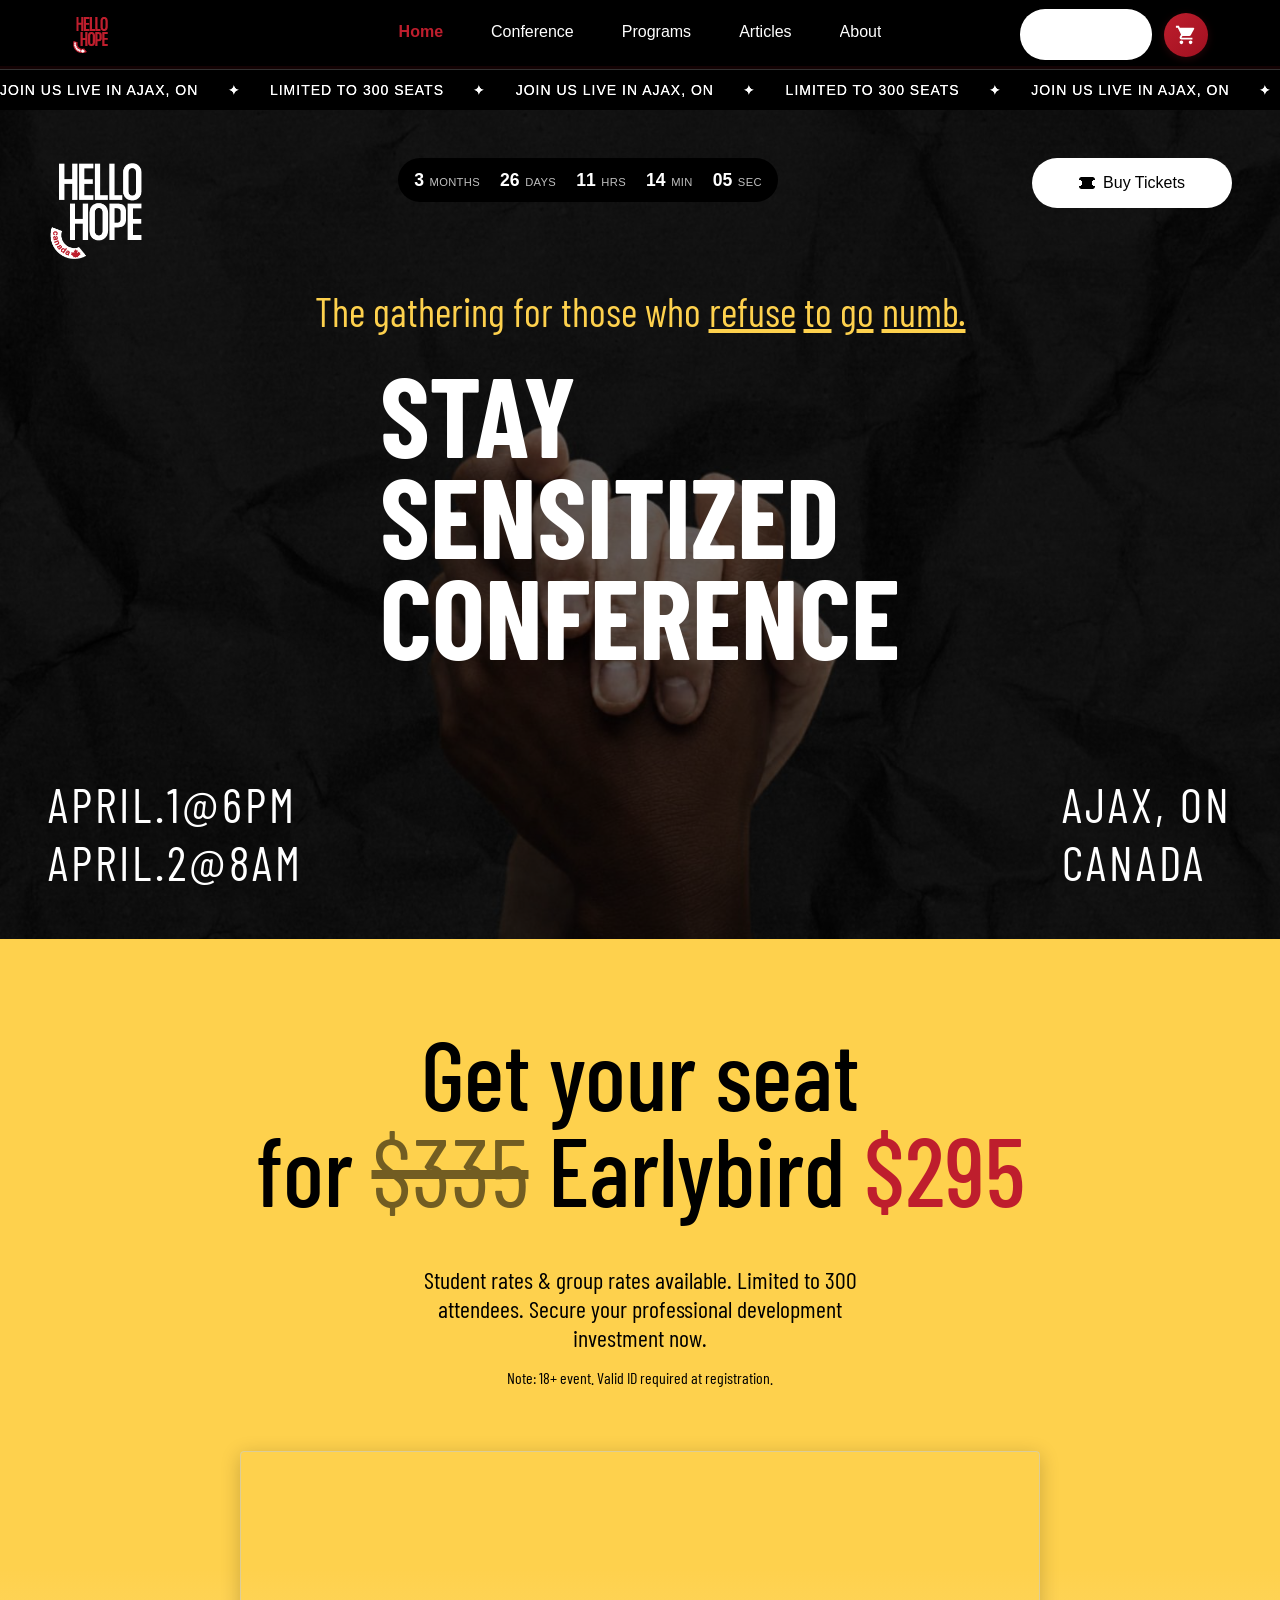
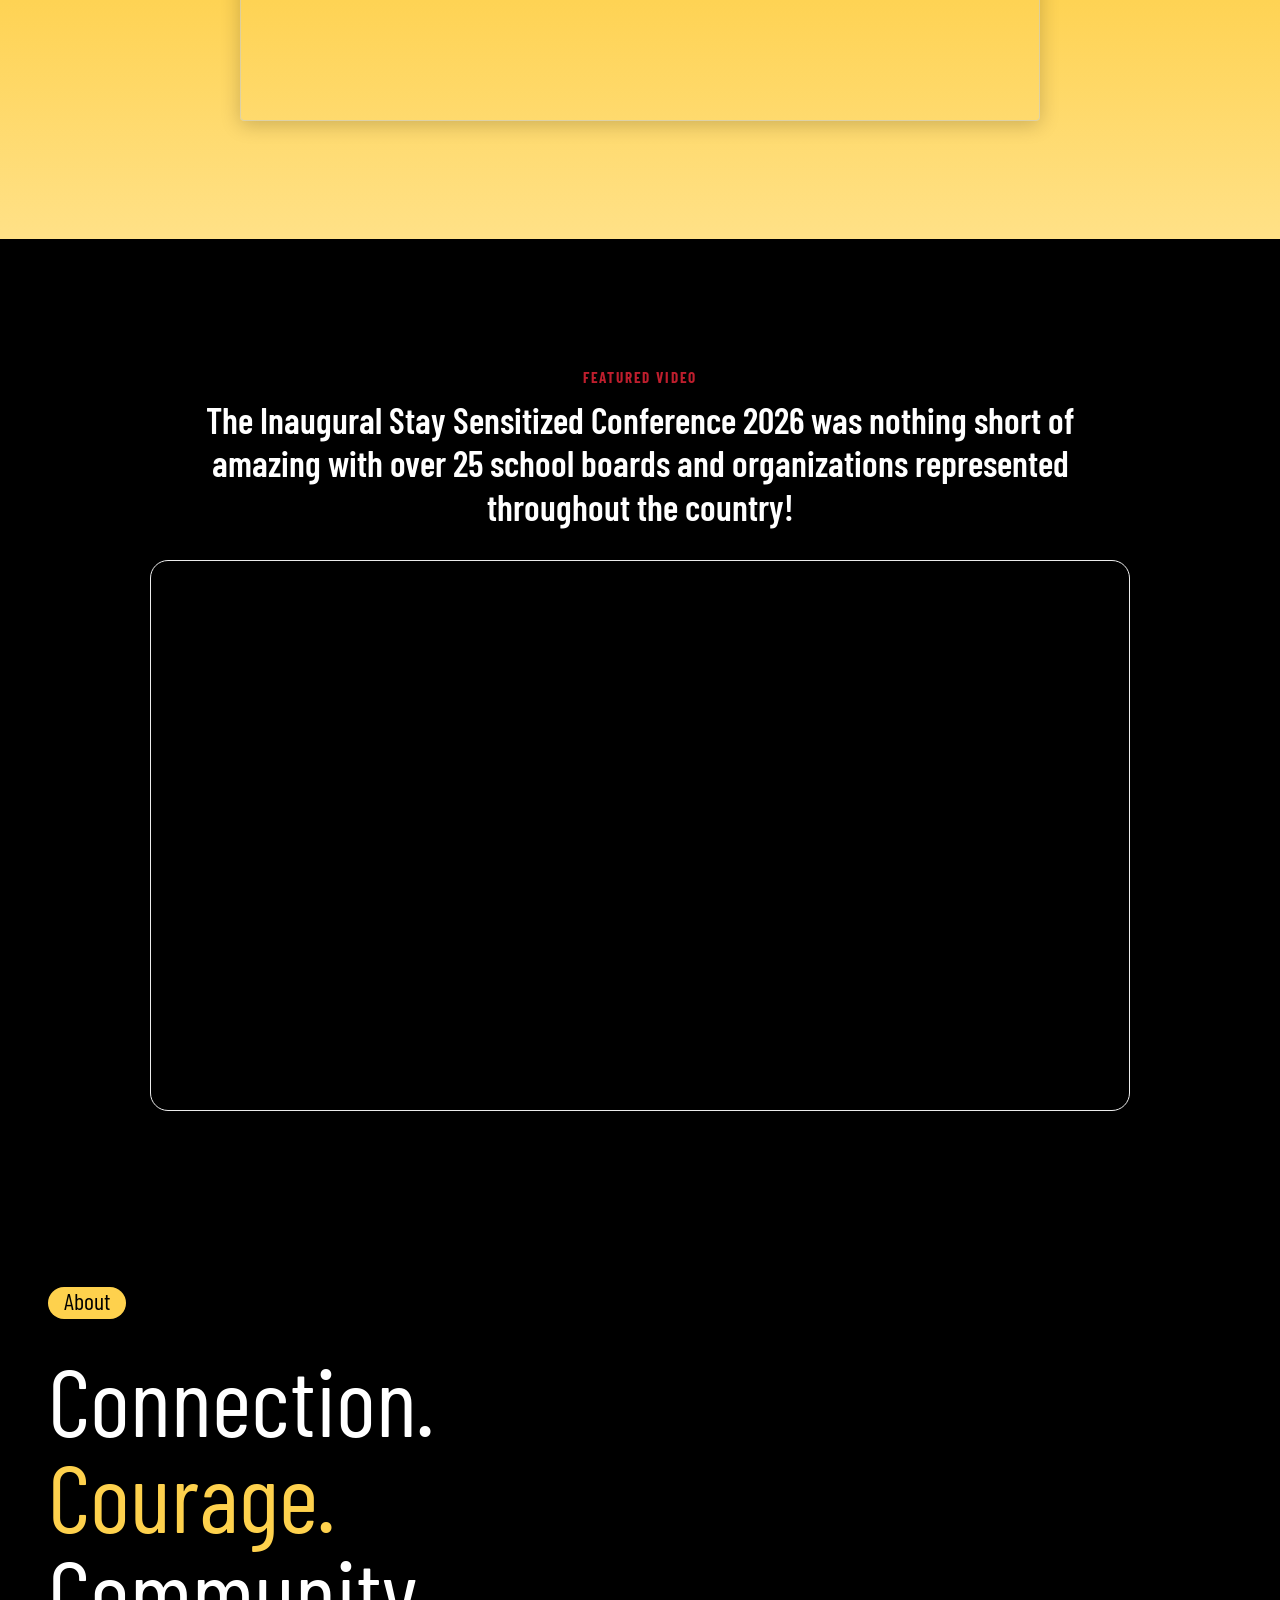
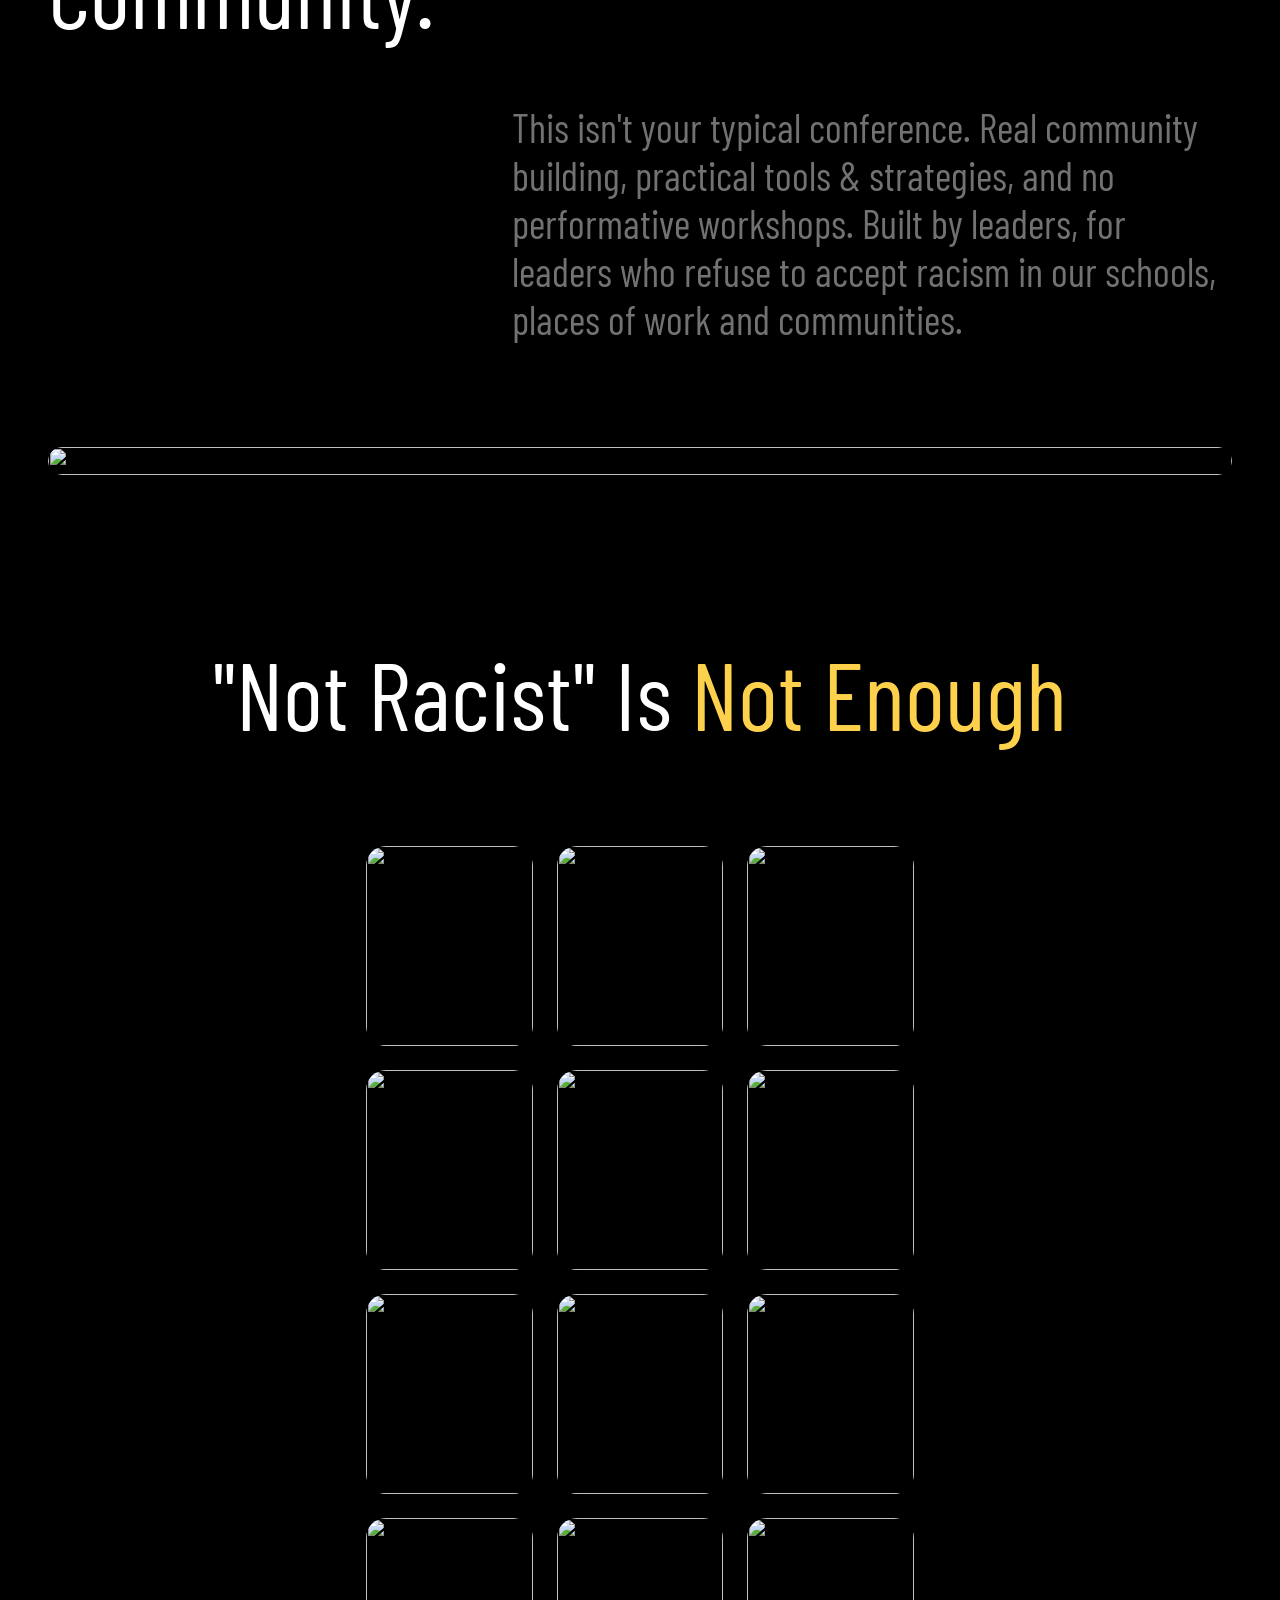
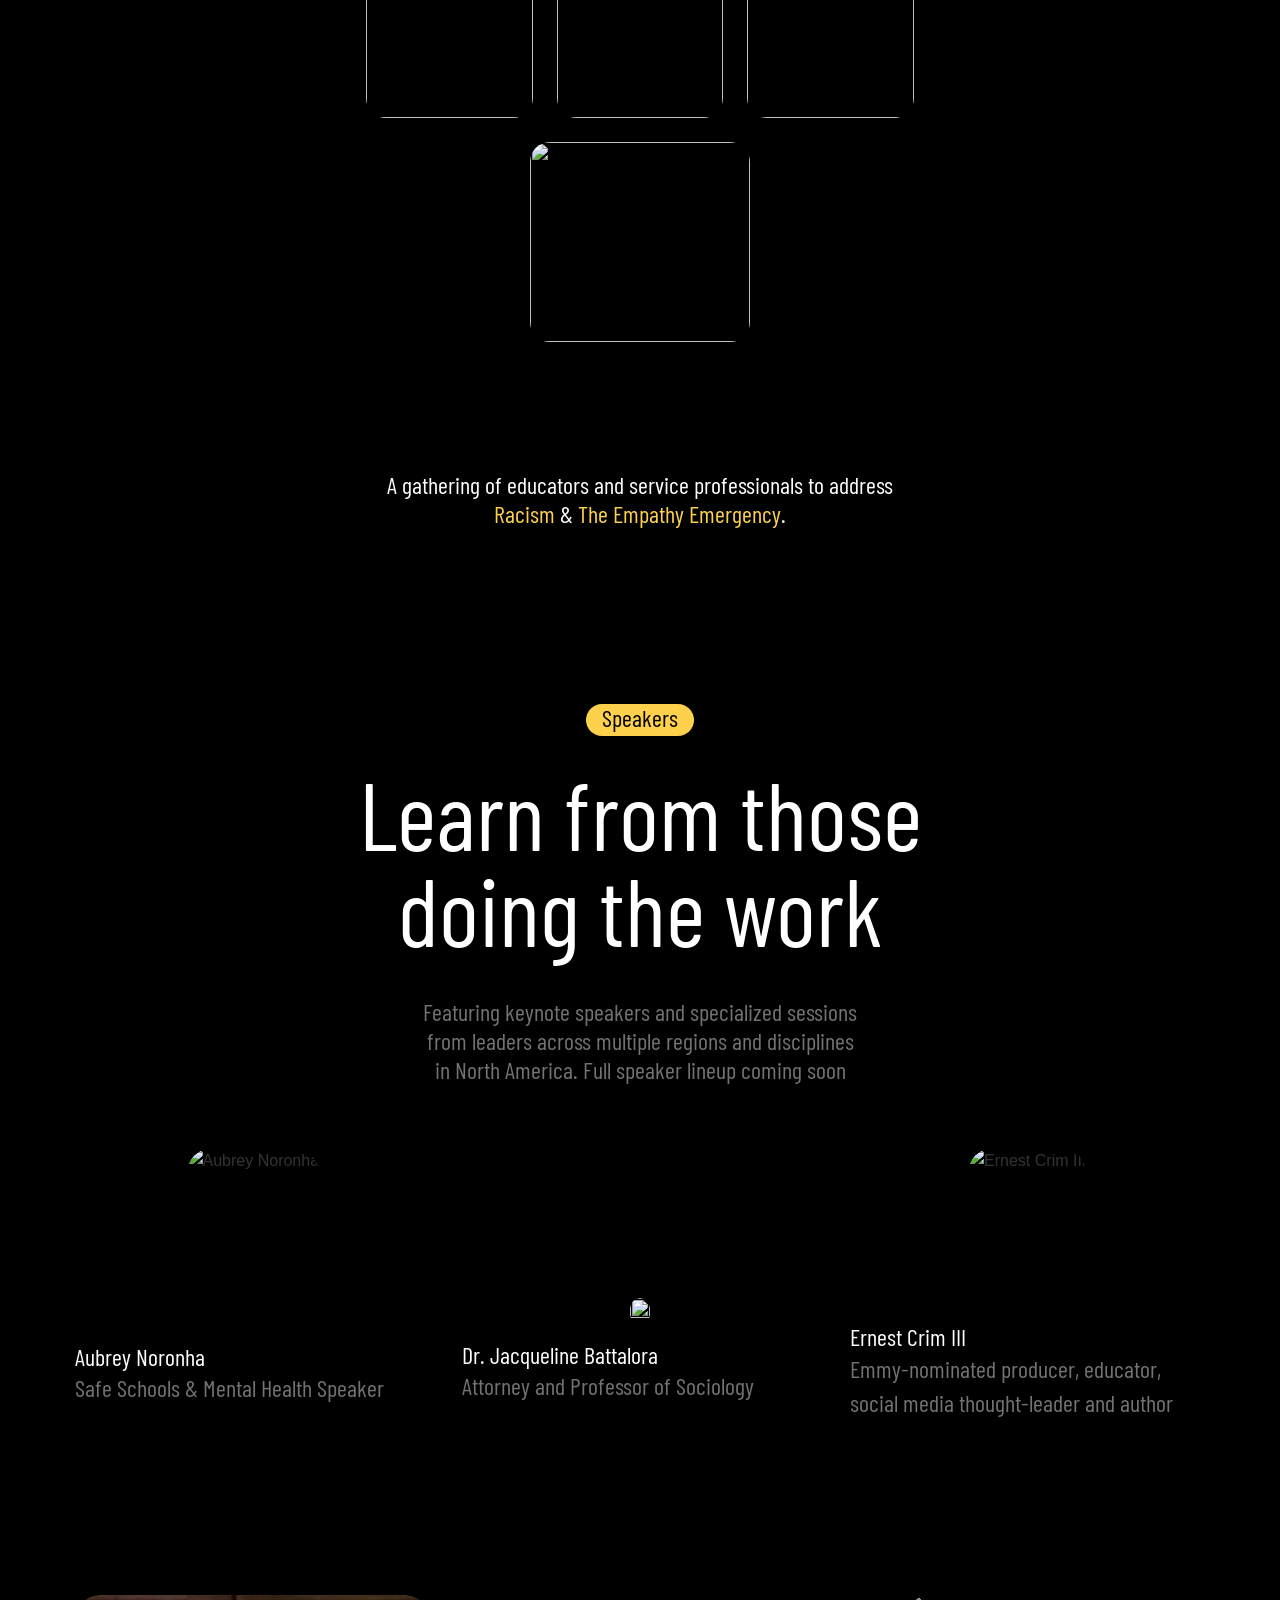
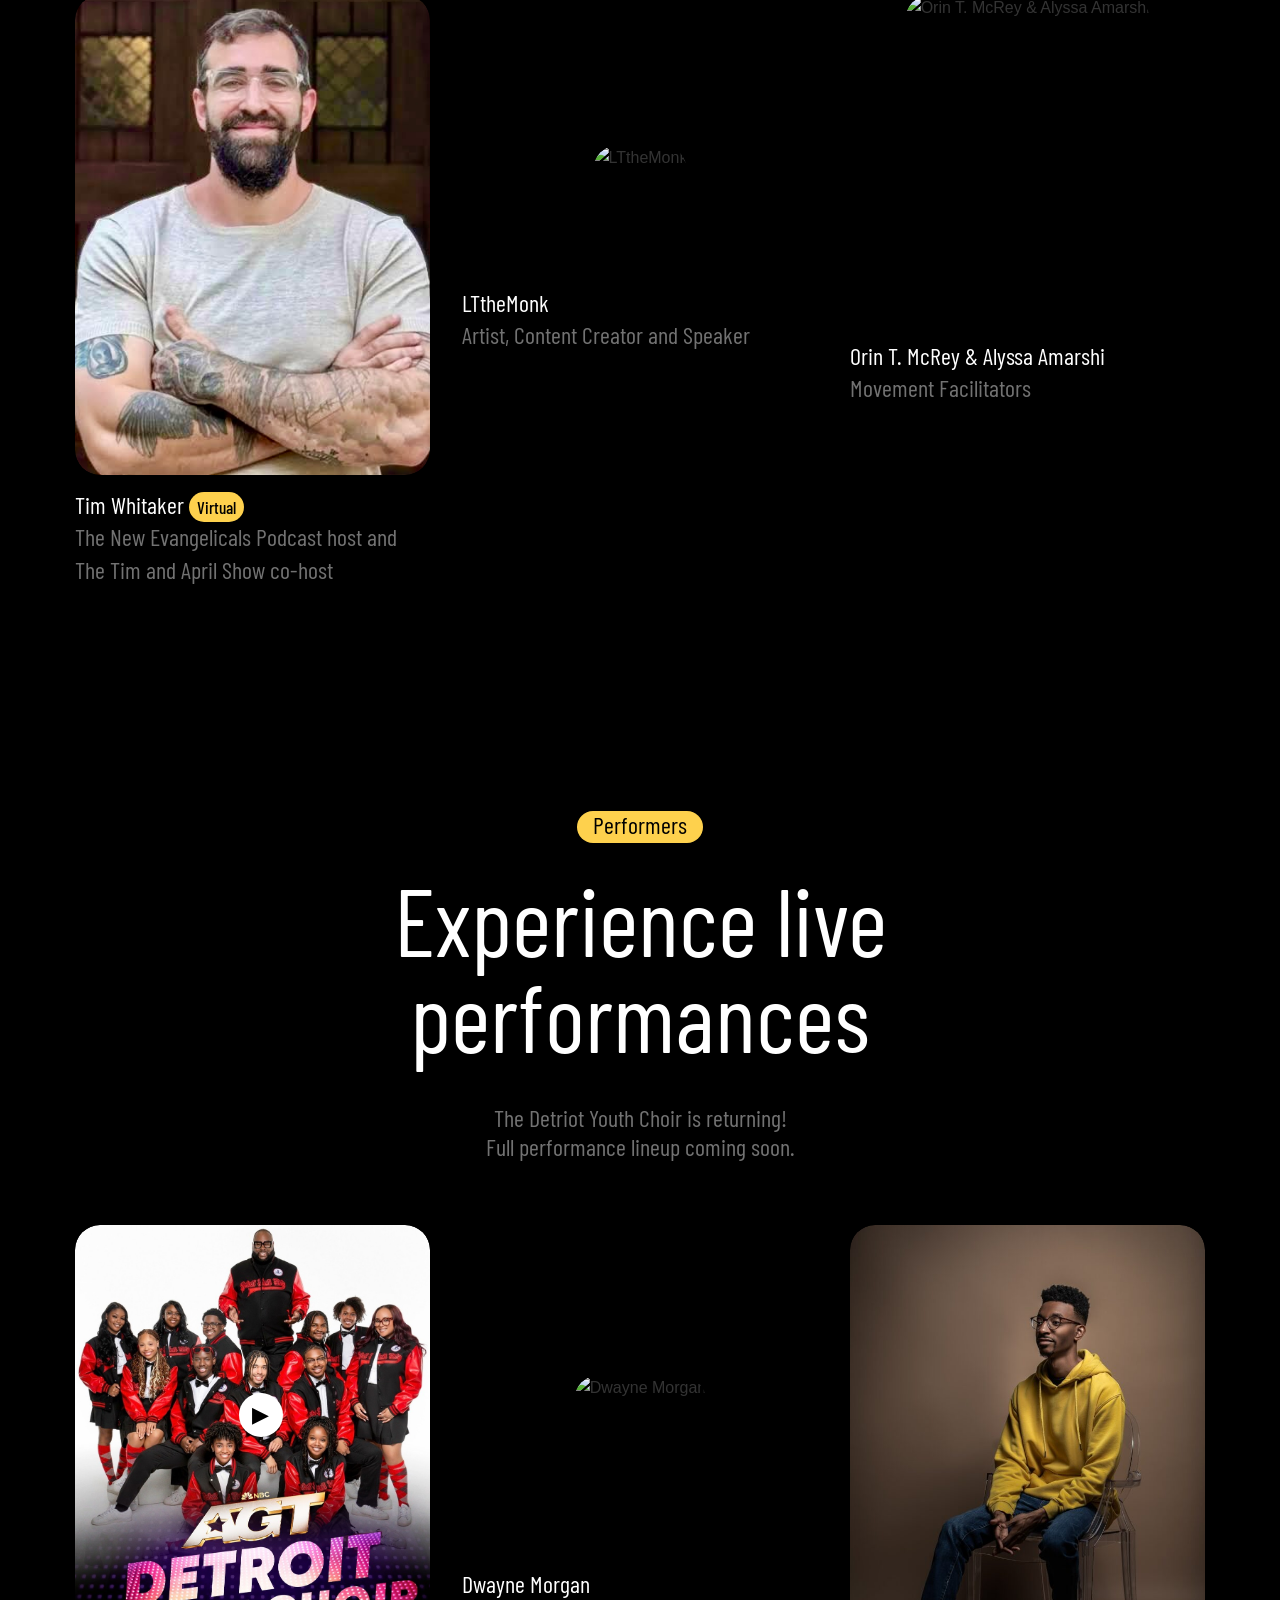
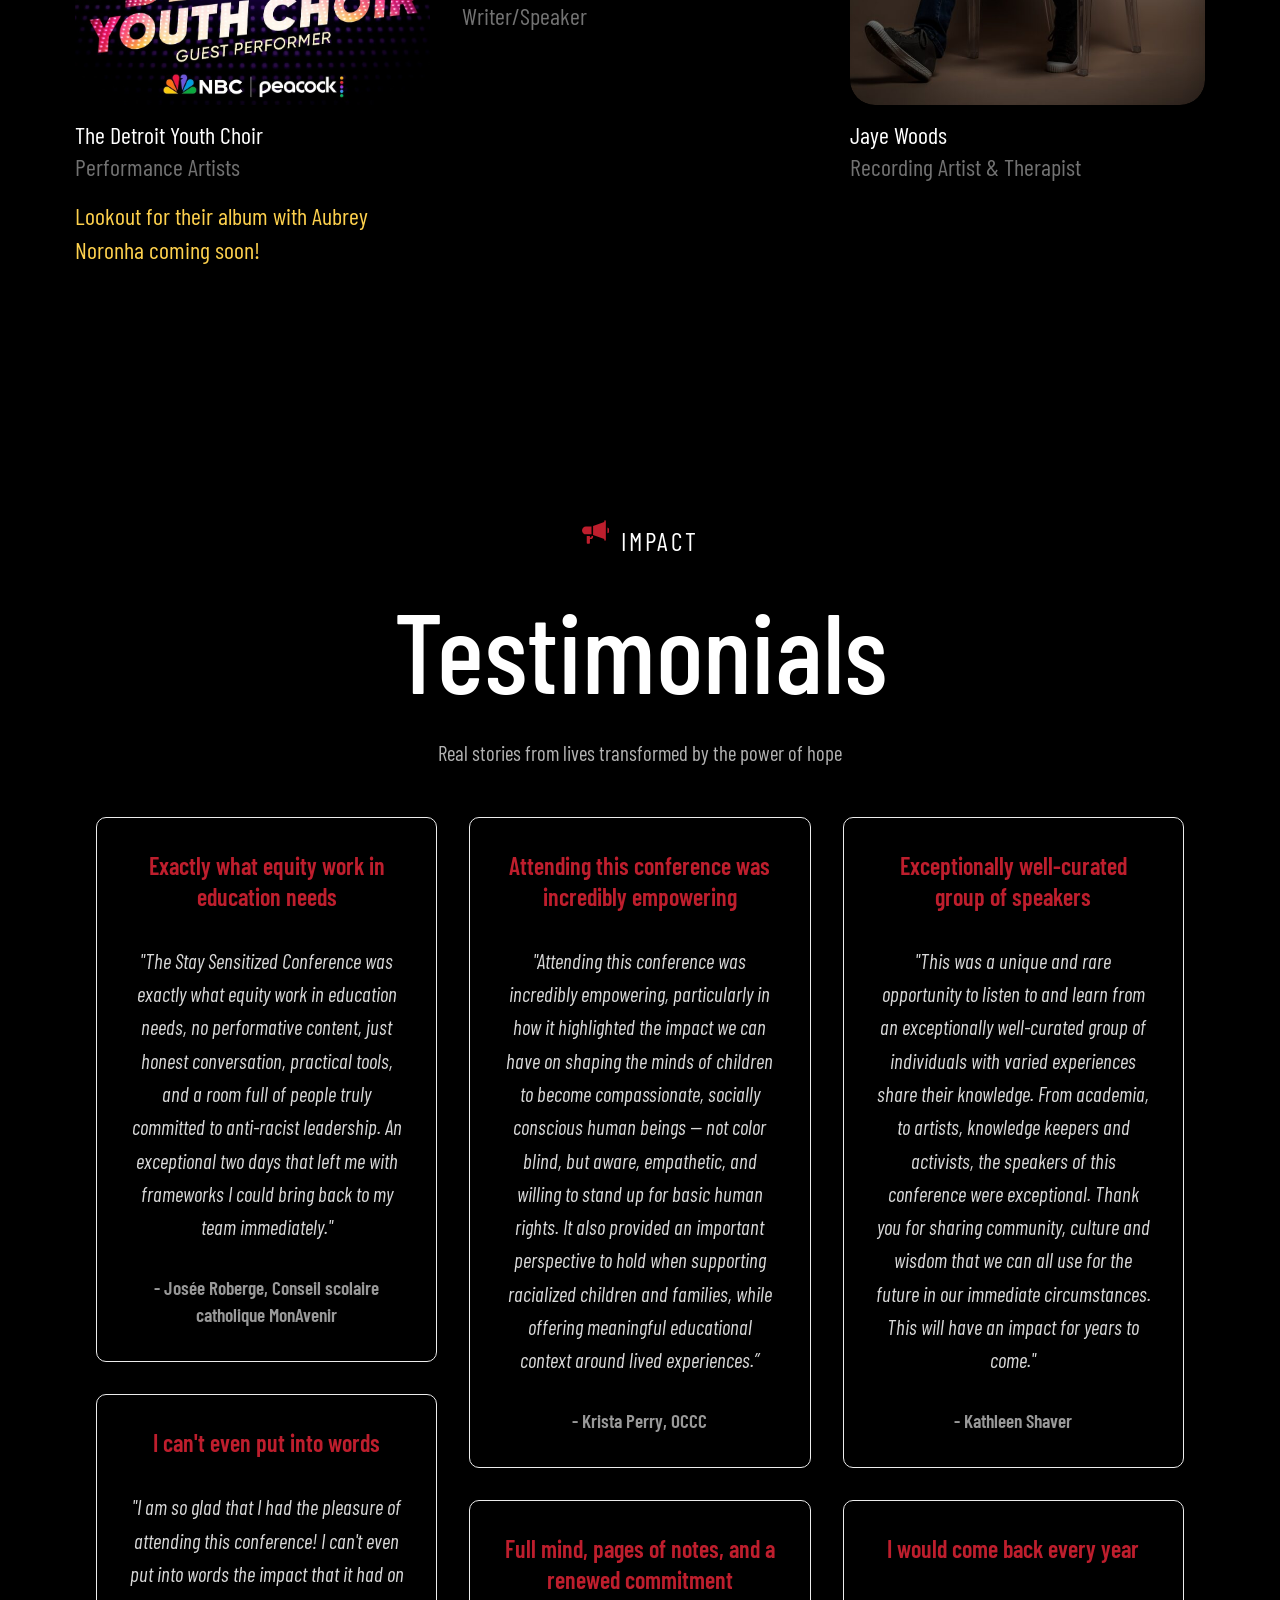
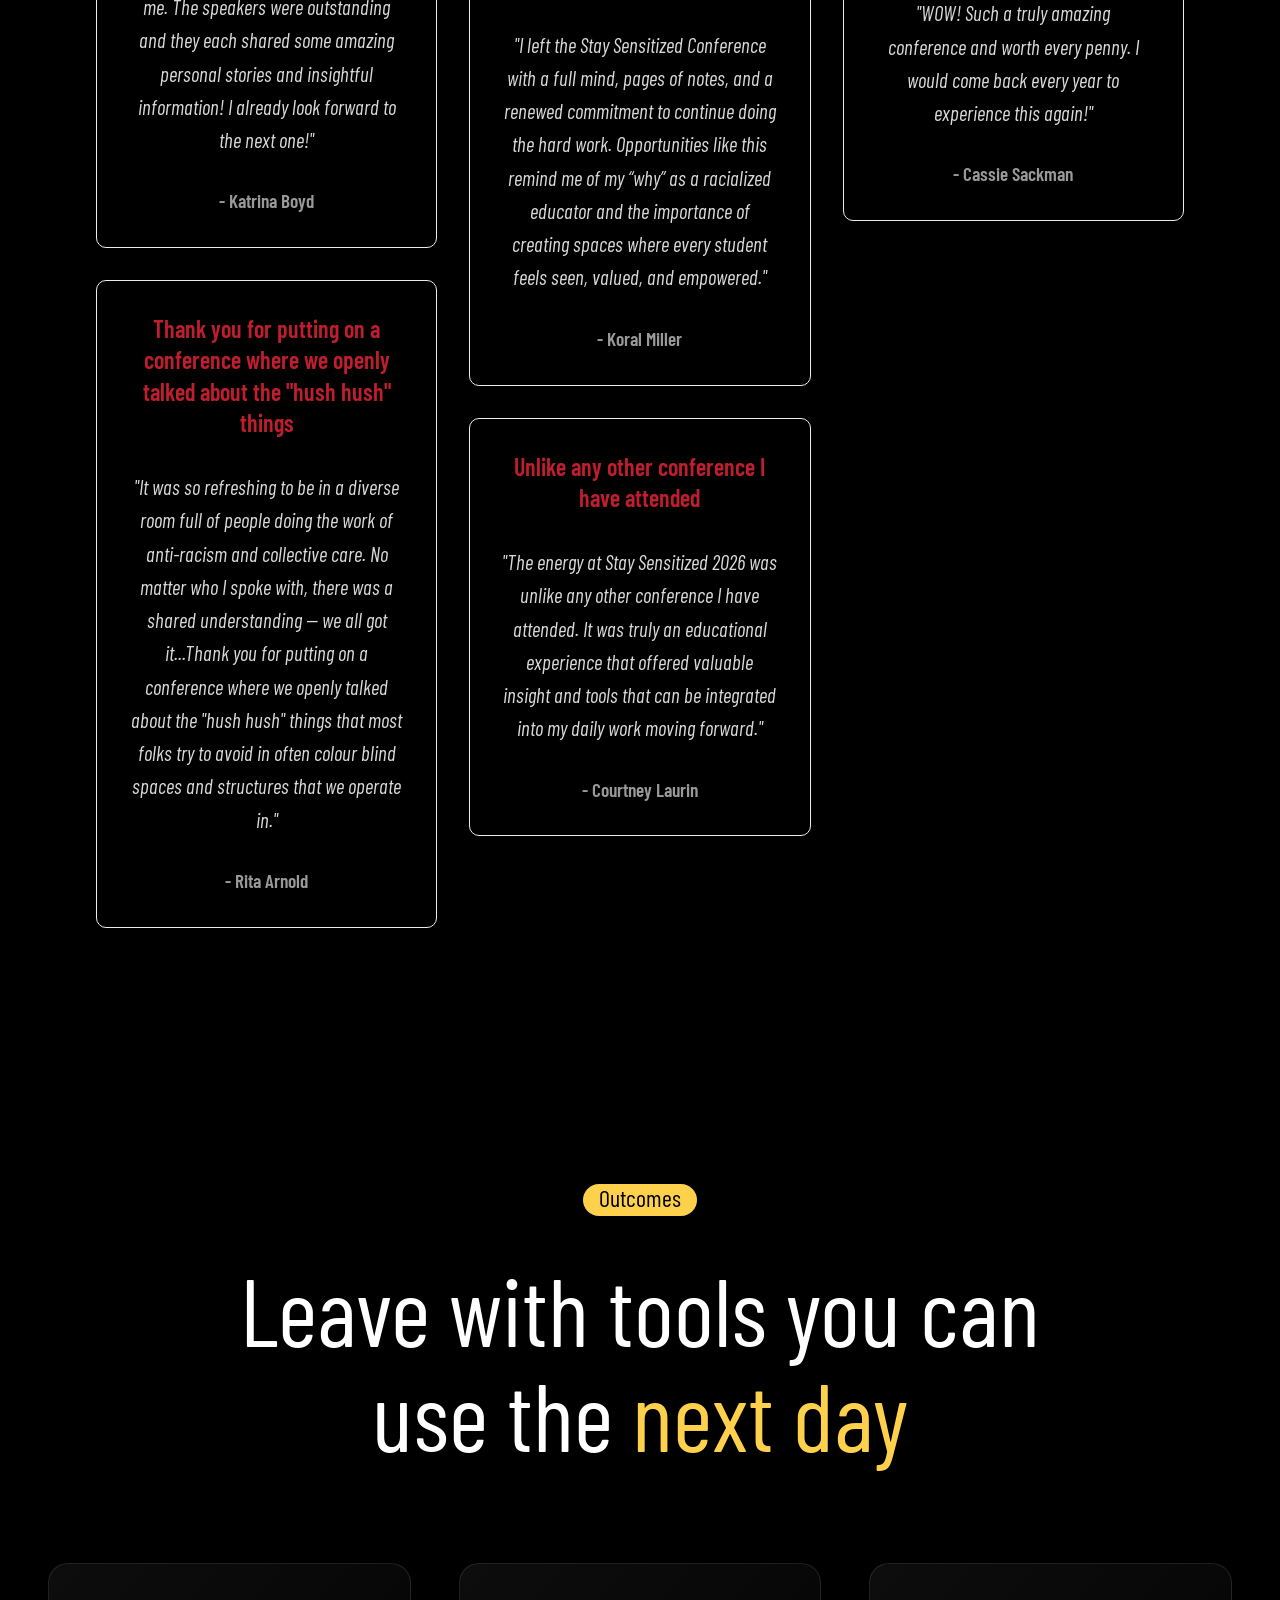
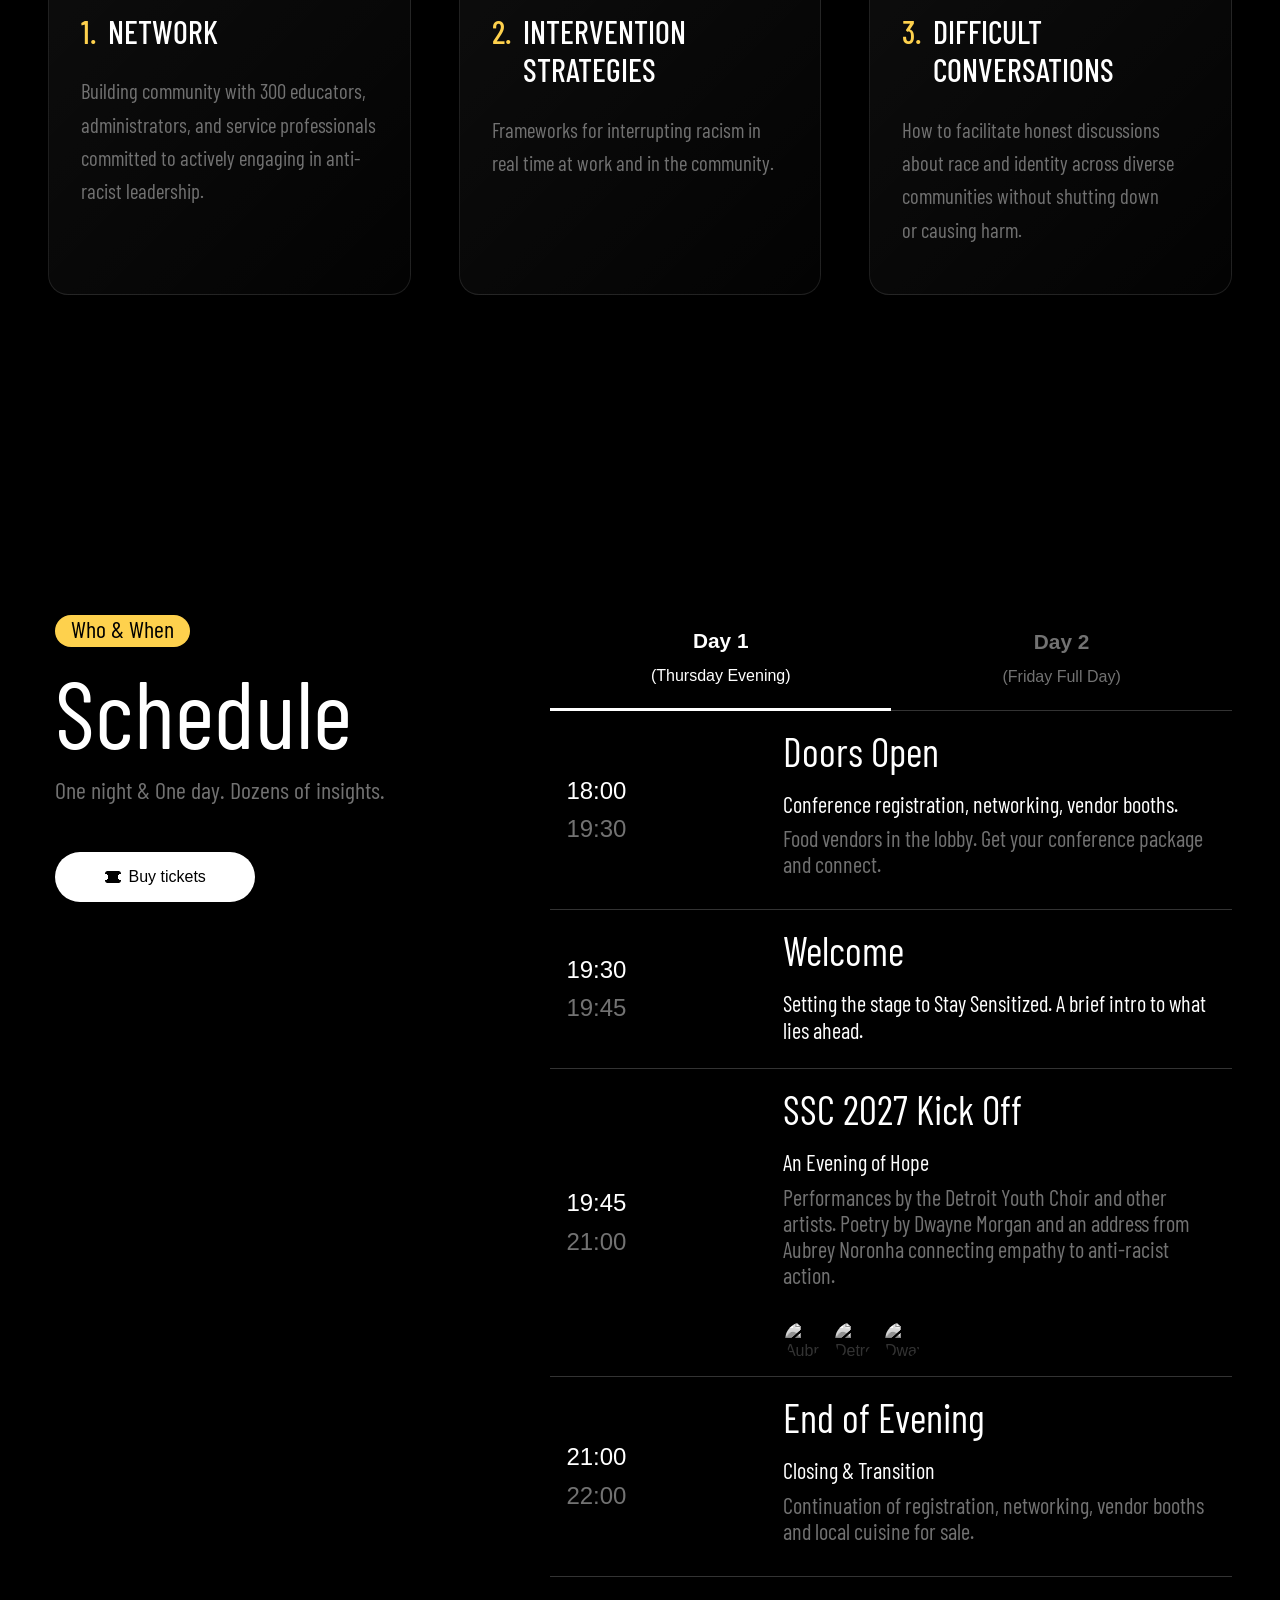
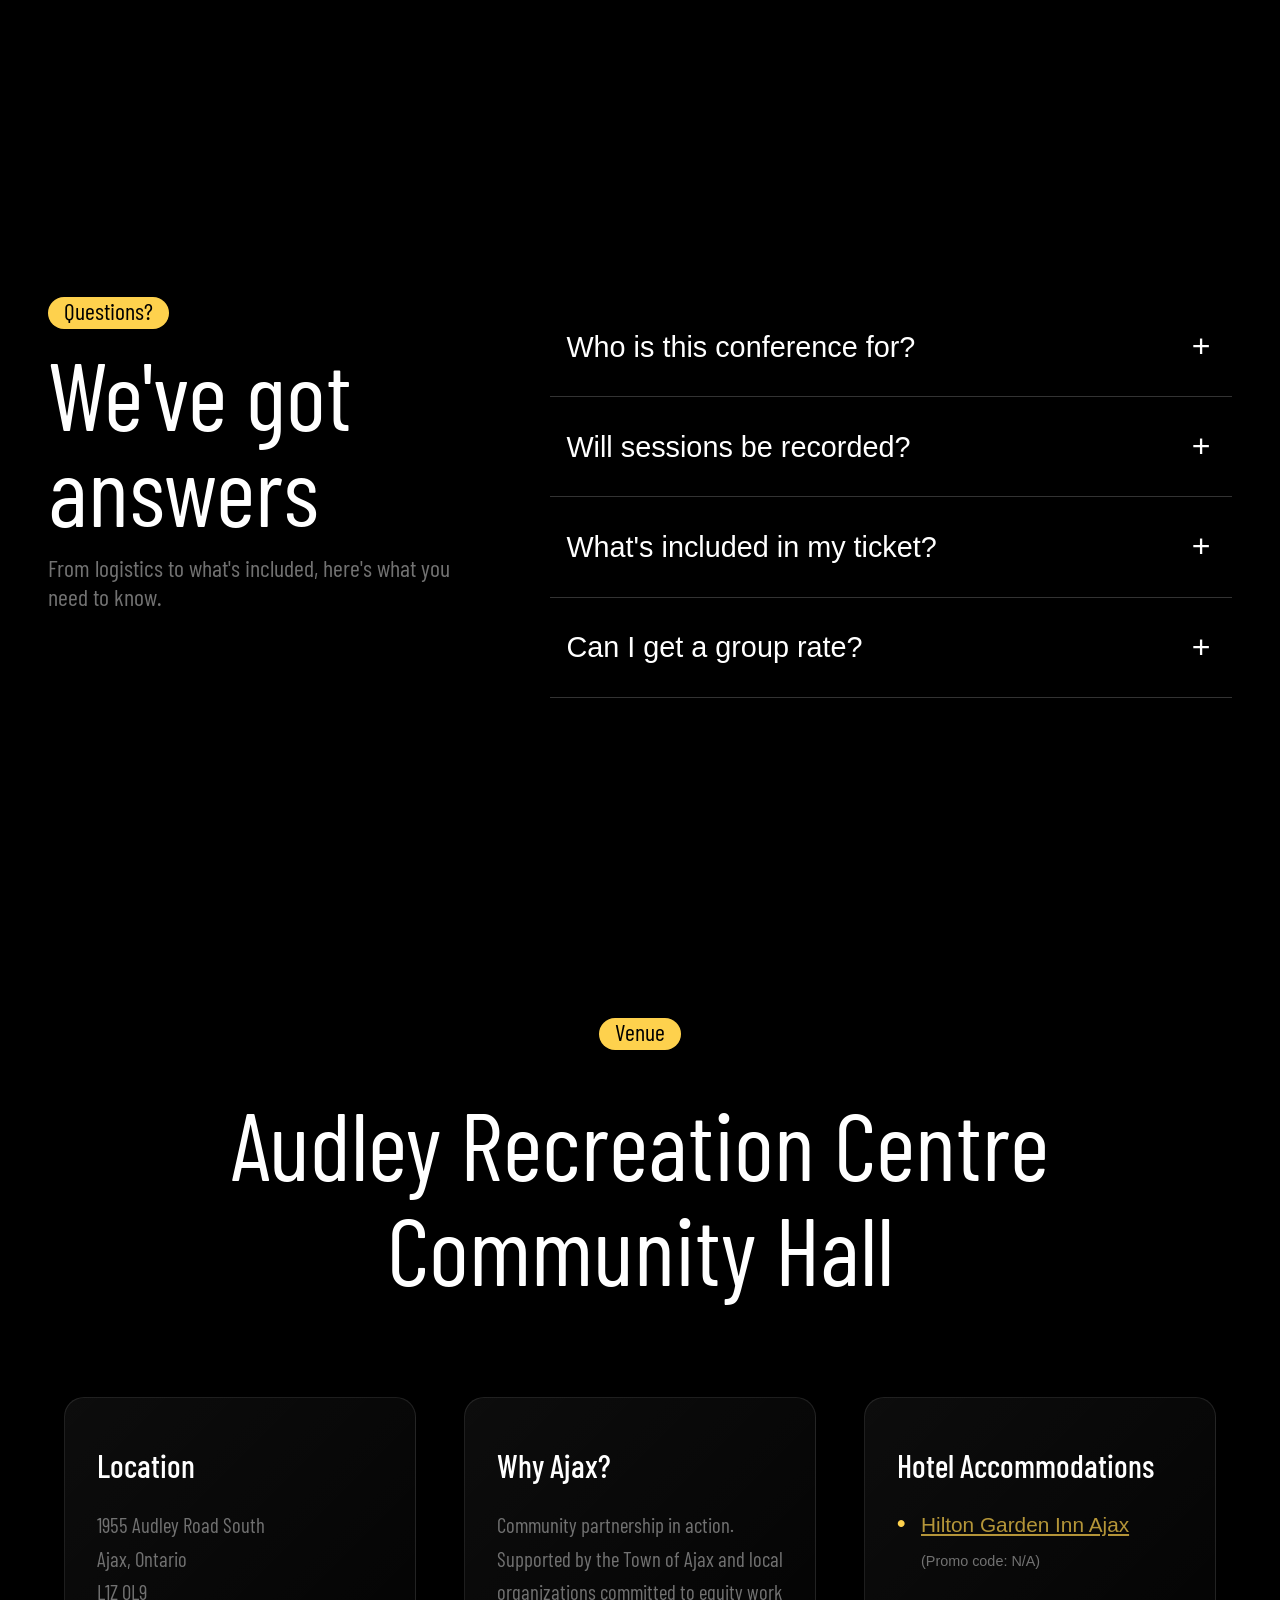
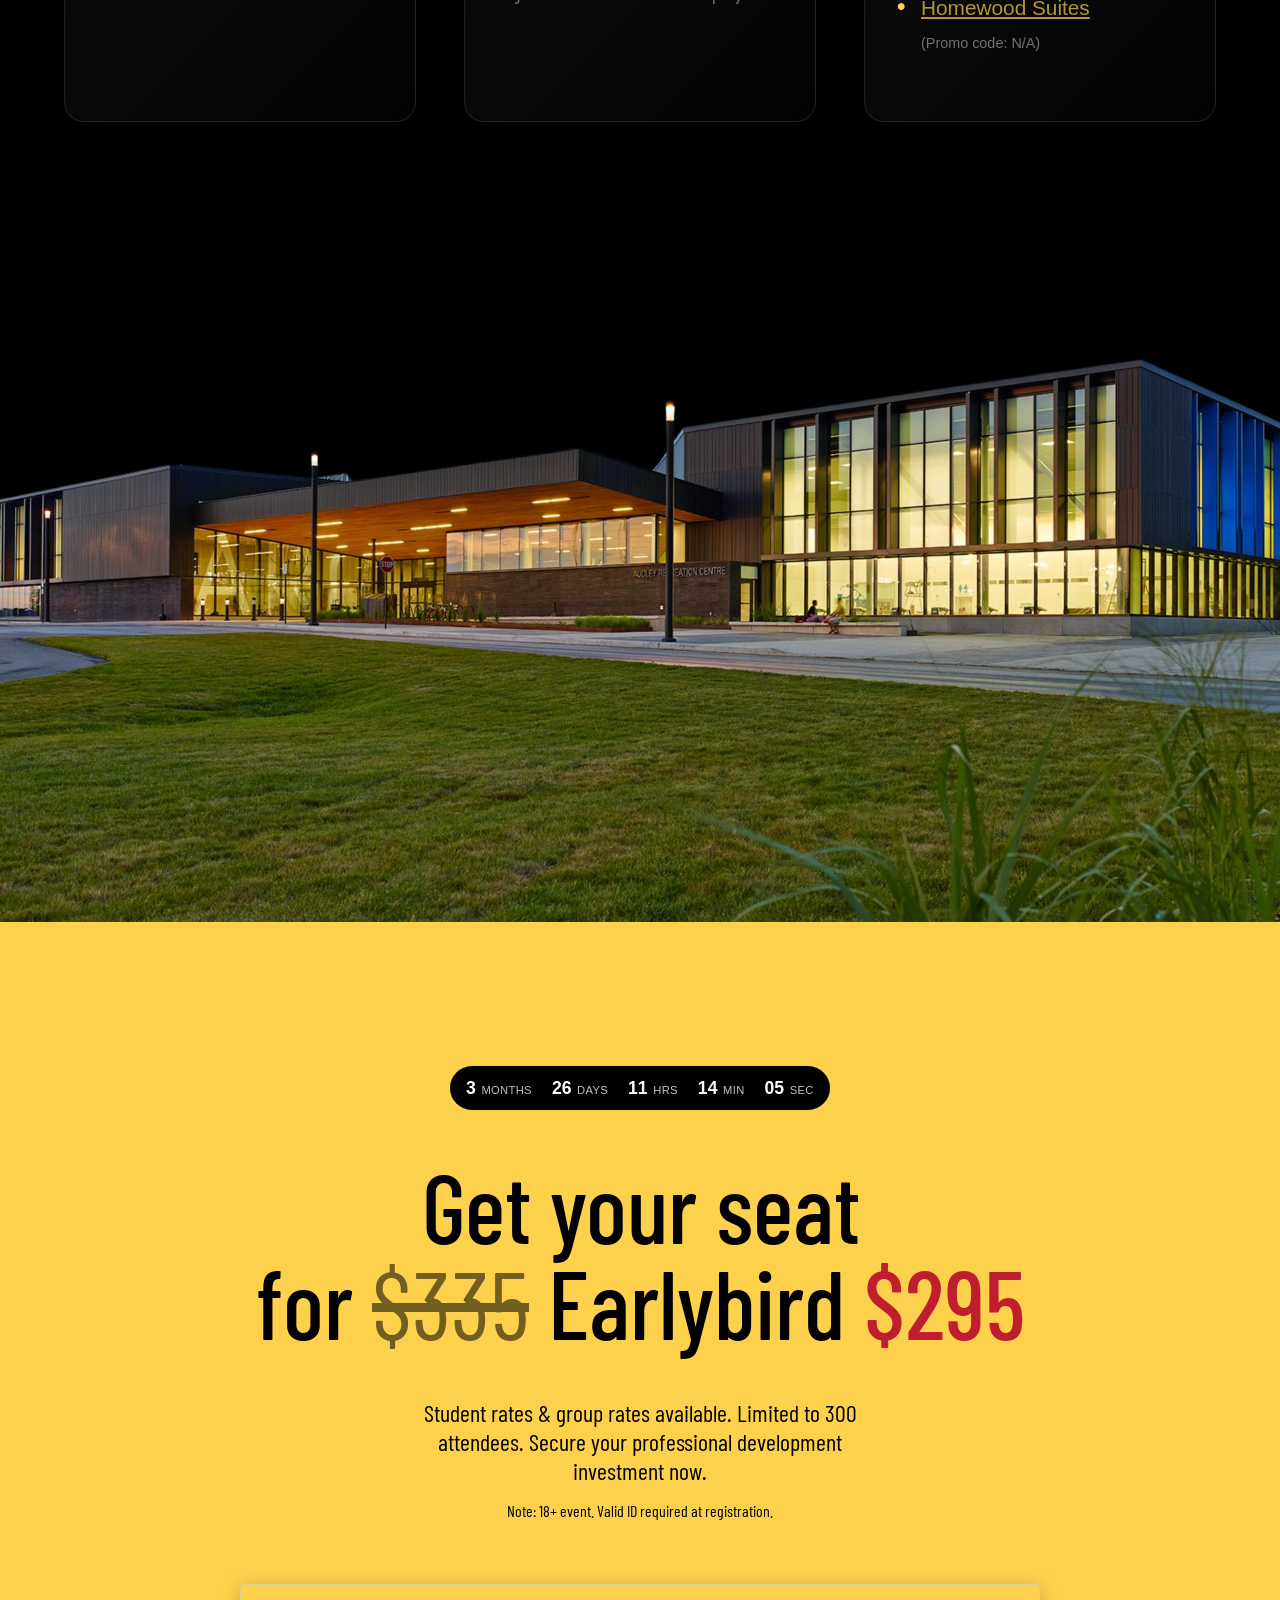
==== commit 41ec4209: "Added id to featured_video_section section" ====
--- a/conference.html
+++ b/conference.html
@@ -228,7 +228,7 @@
       <!-- <button class="buy_tickets"><span>Buy tickets</span></button> -->
     </section> <!-- class="conference_cta" -->
 
-    <section class="featured_video_section conference_video_section" aria-labelledby="conference-featured-video-title">
+    <section id="featured_video_section" class="featured_video_section conference_video_section" aria-labelledby="conference-featured-video-title">
       <div class="section_container">
         <div class="featured_video_card">
           <div class="featured_video_text">
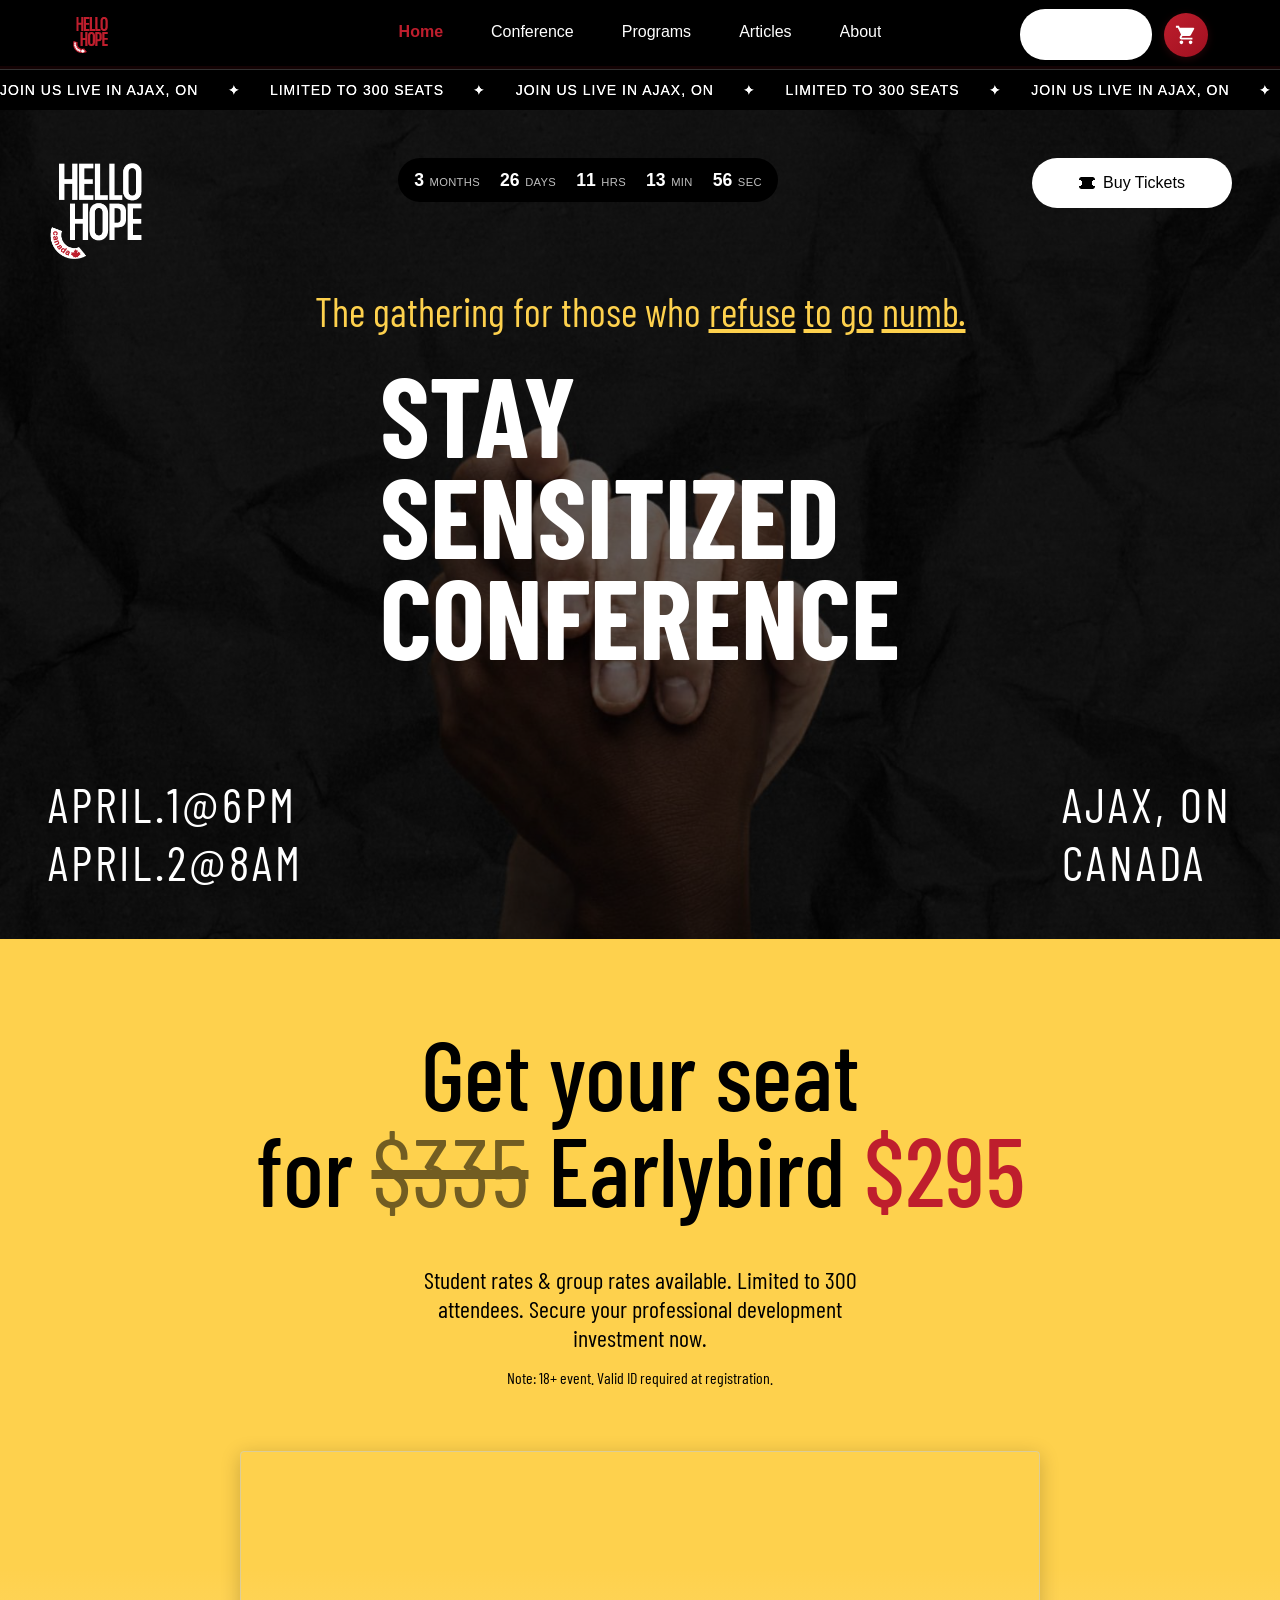
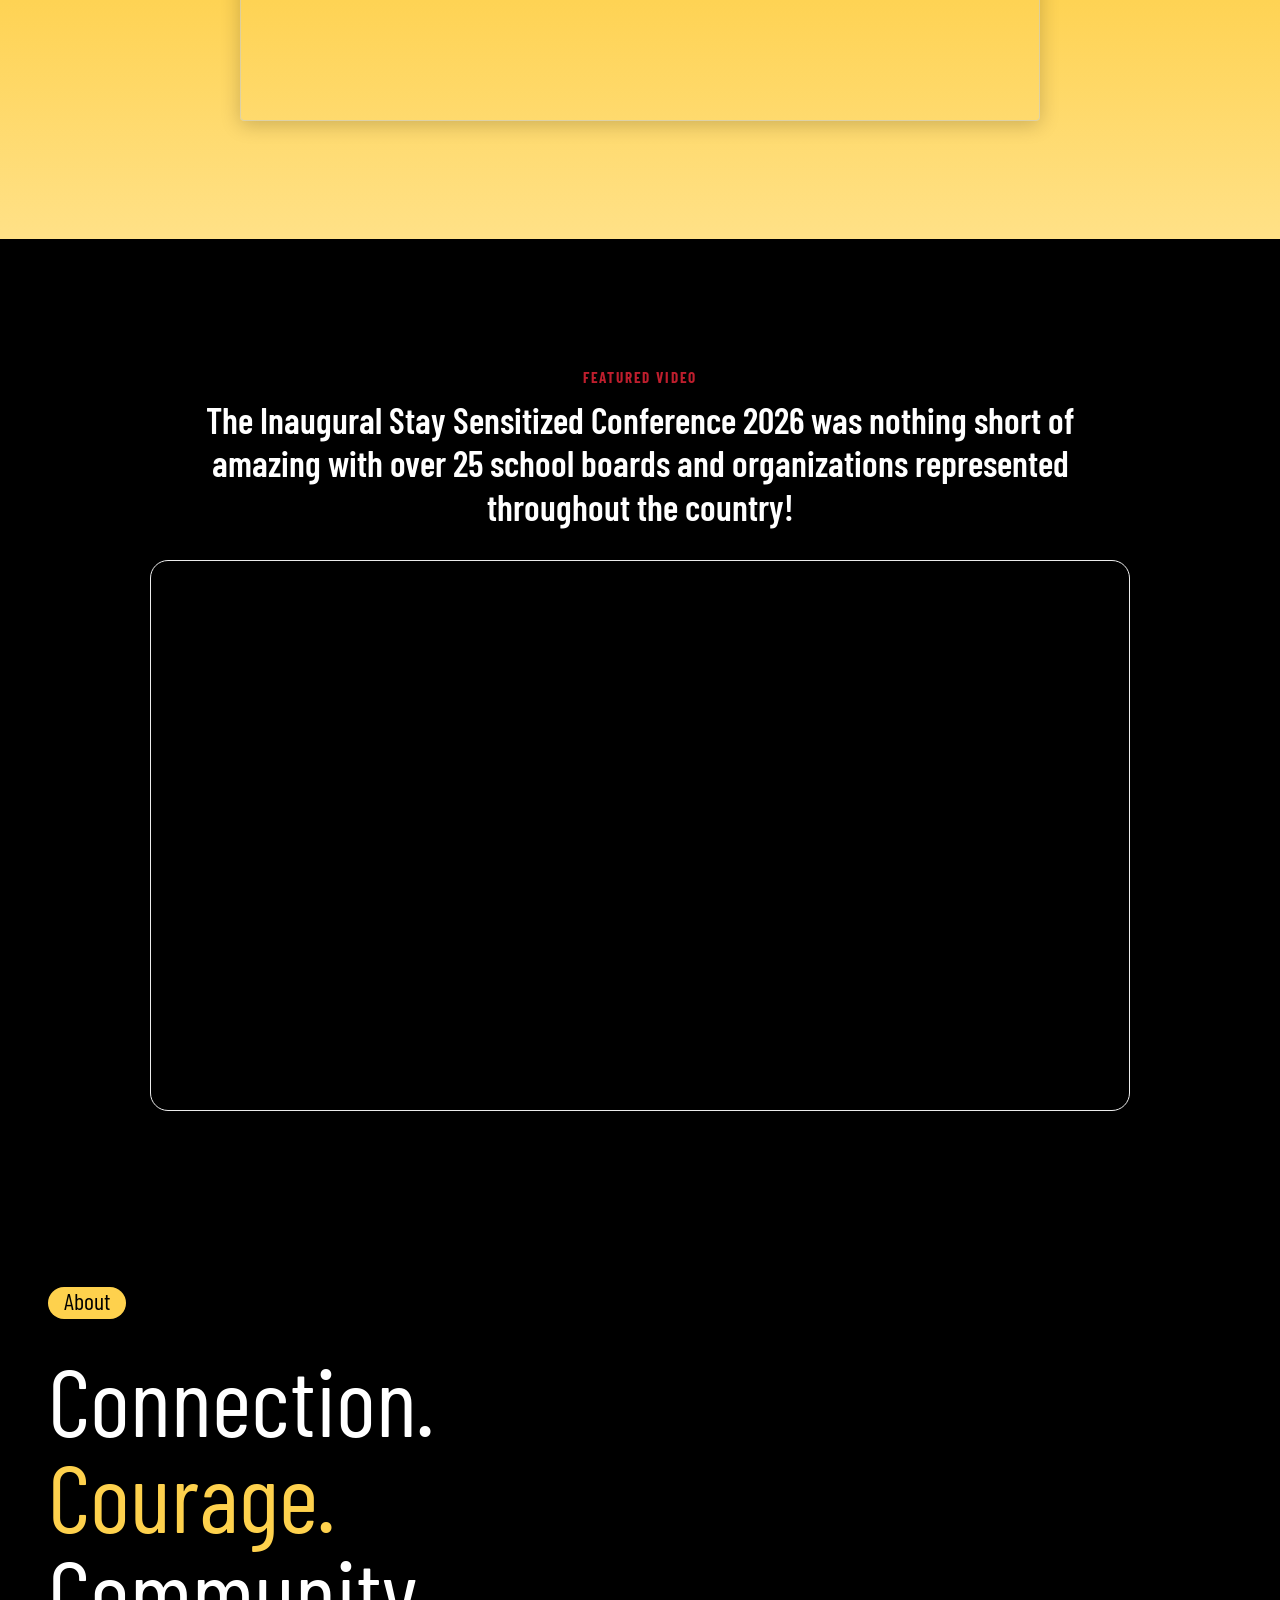
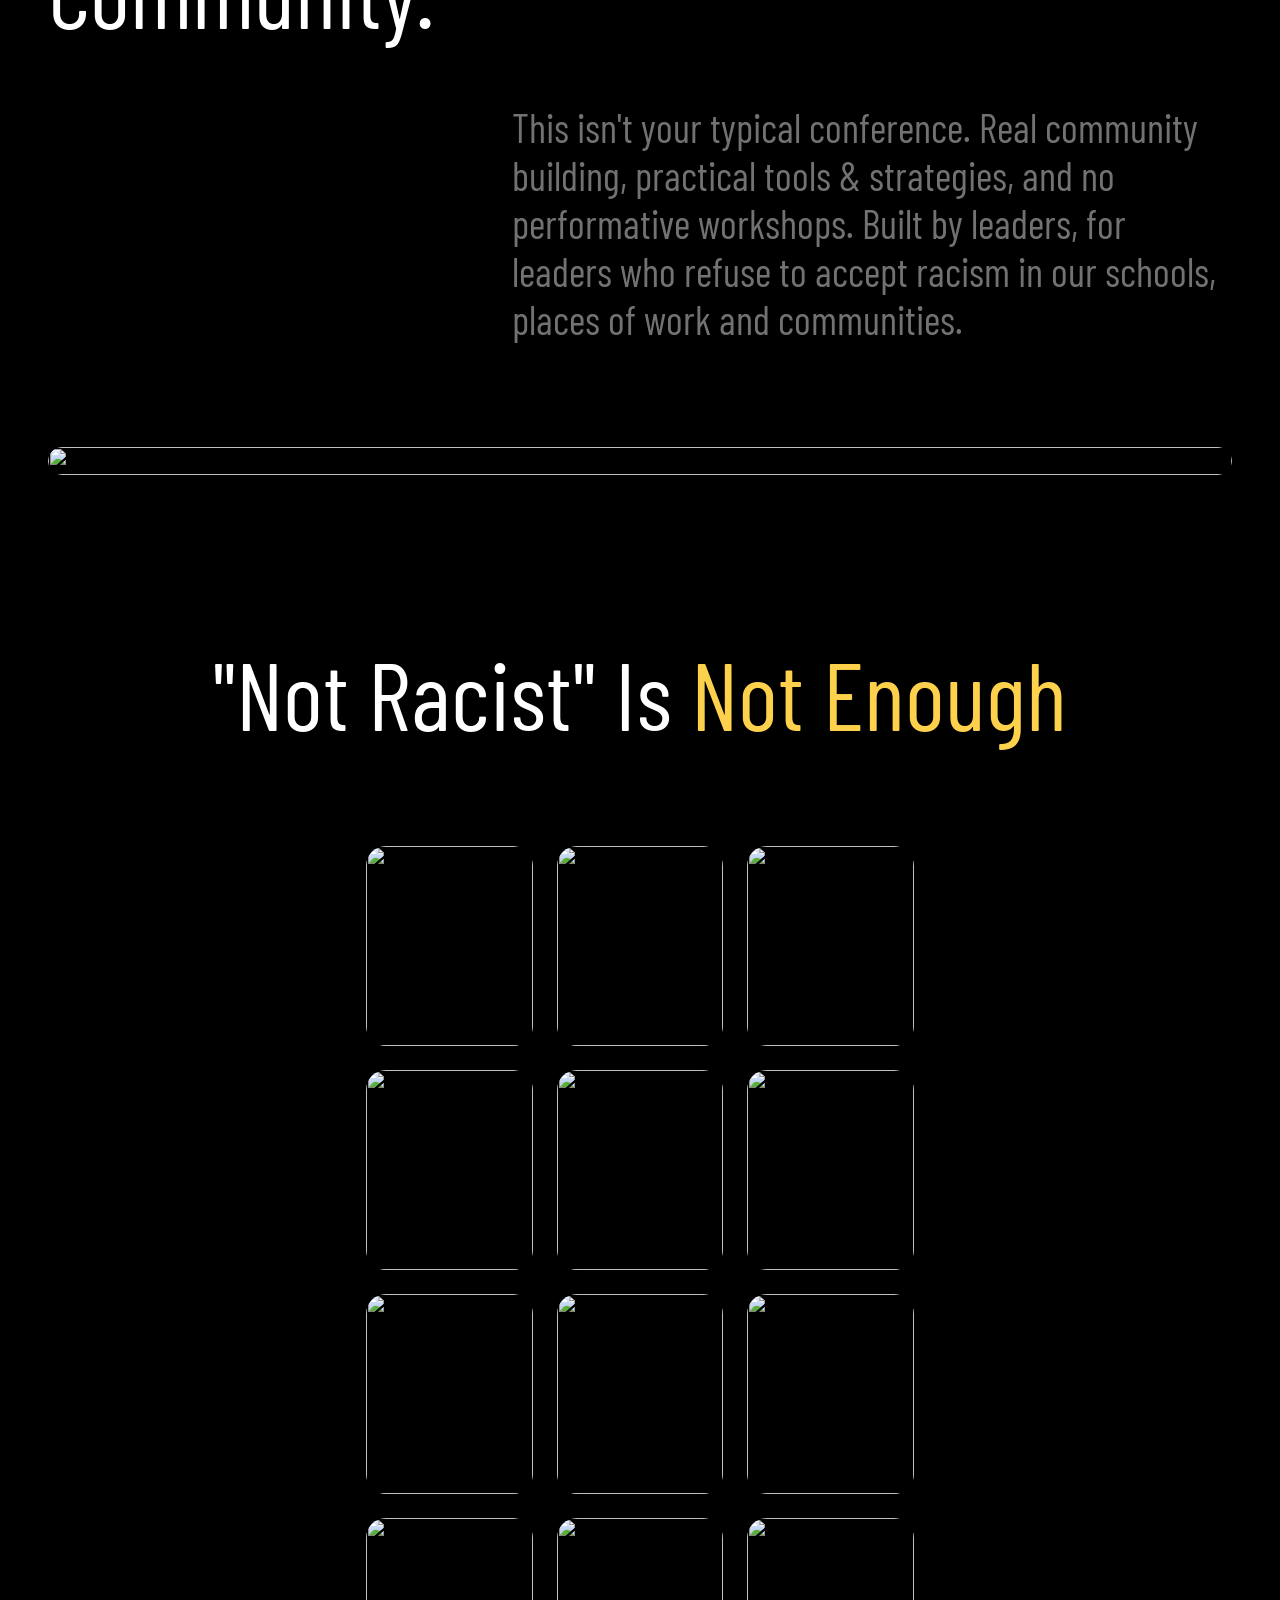
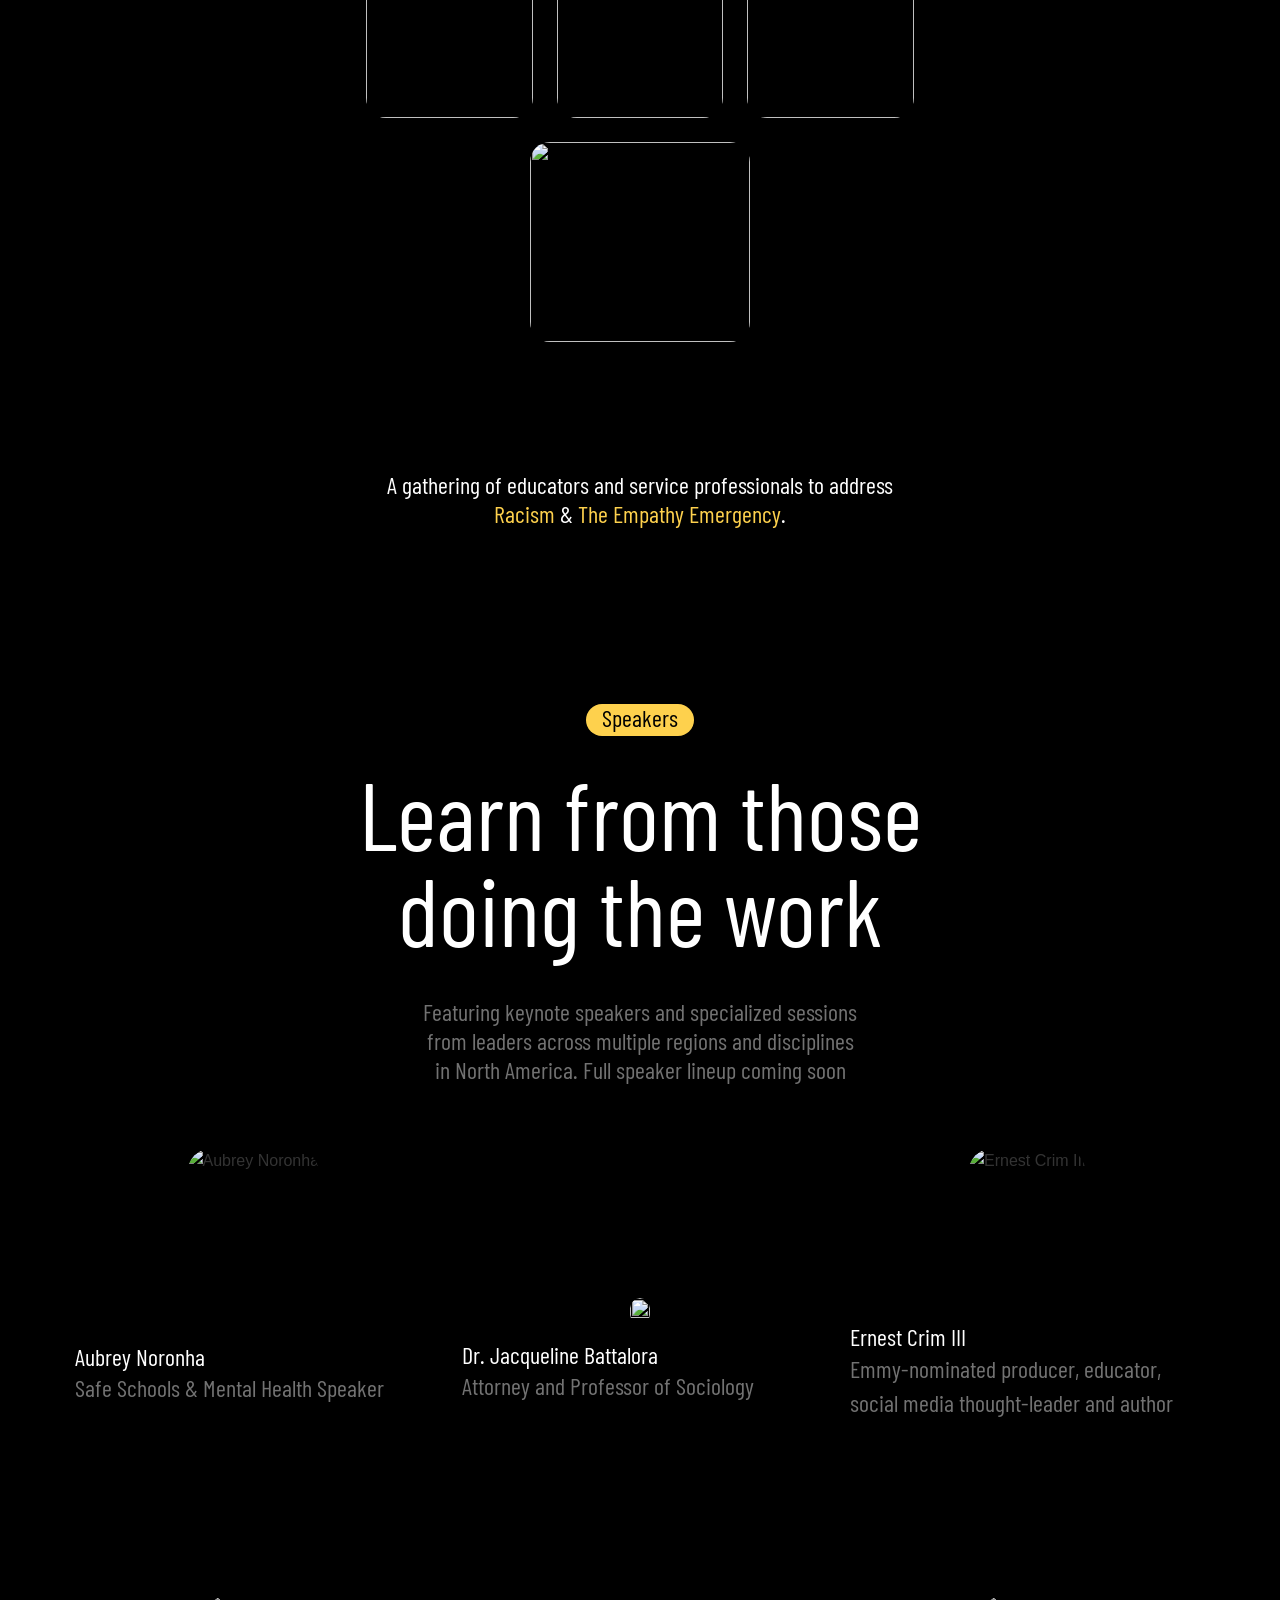
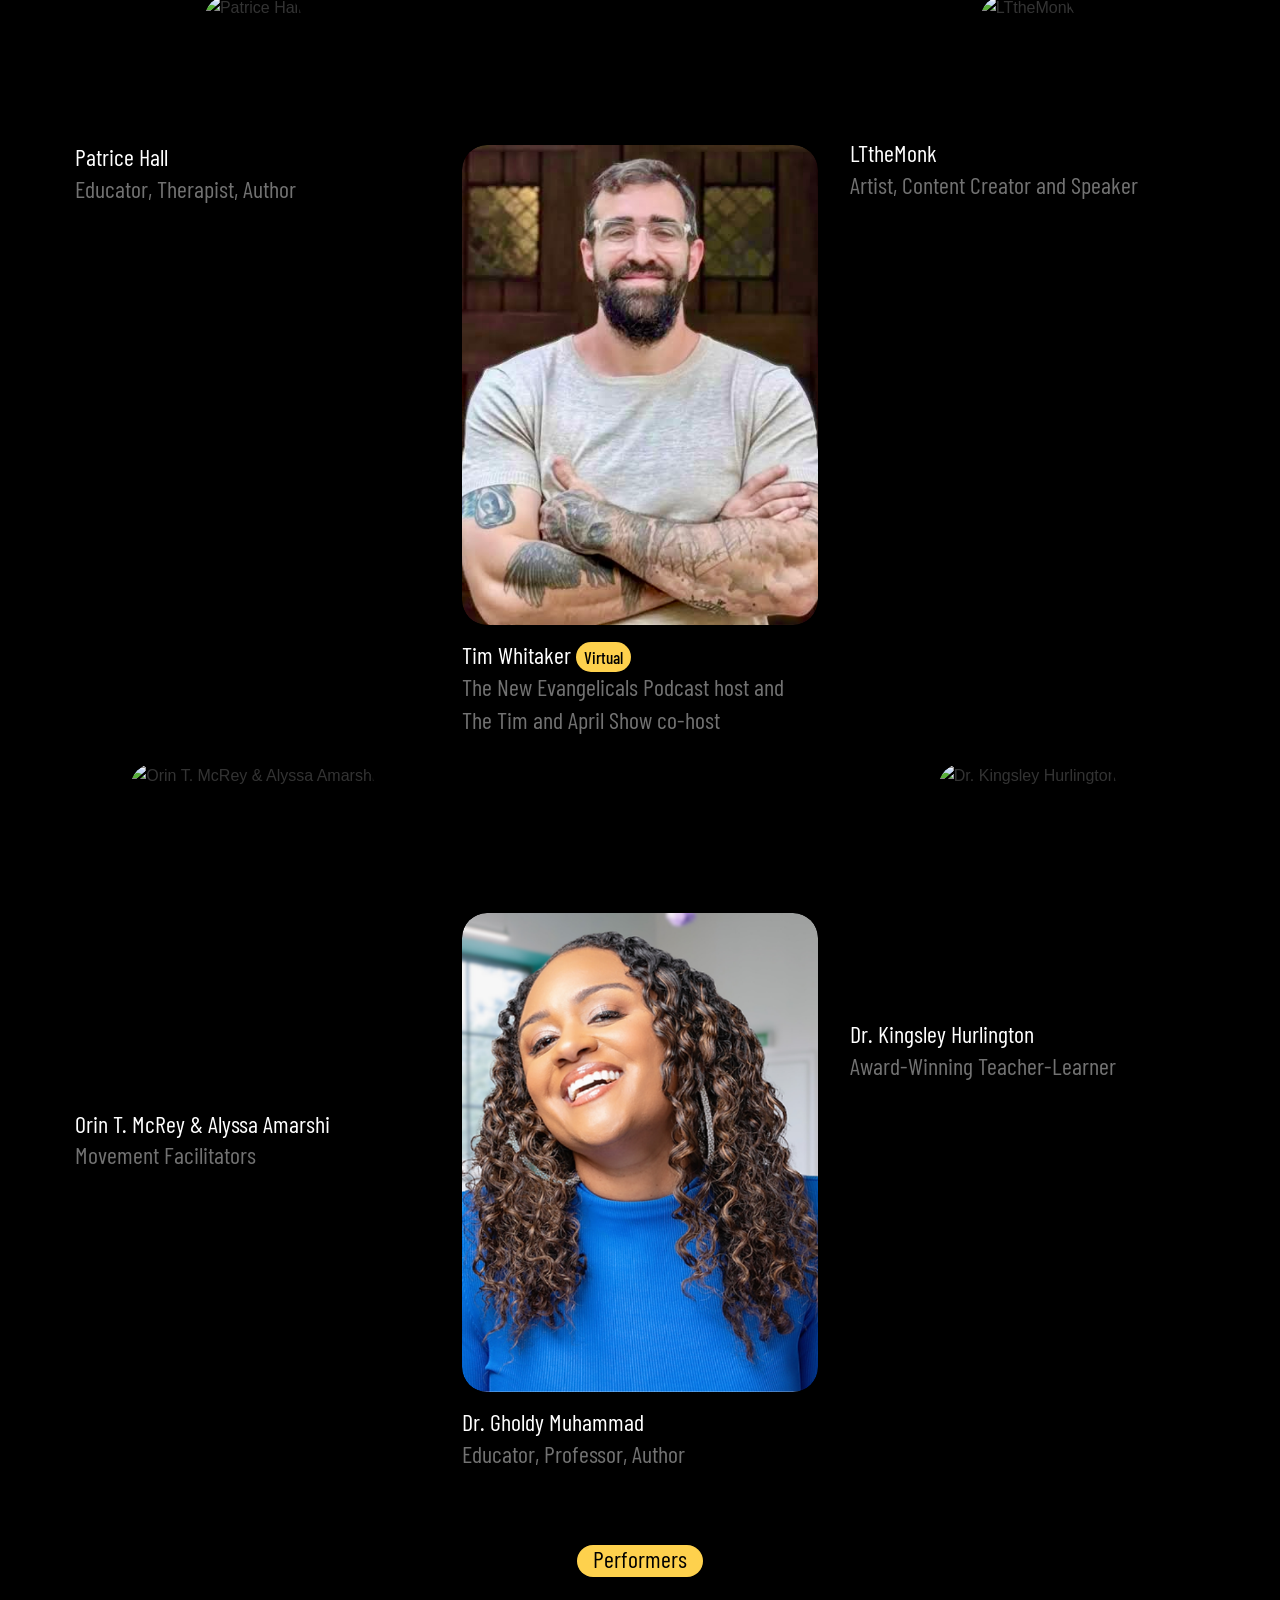
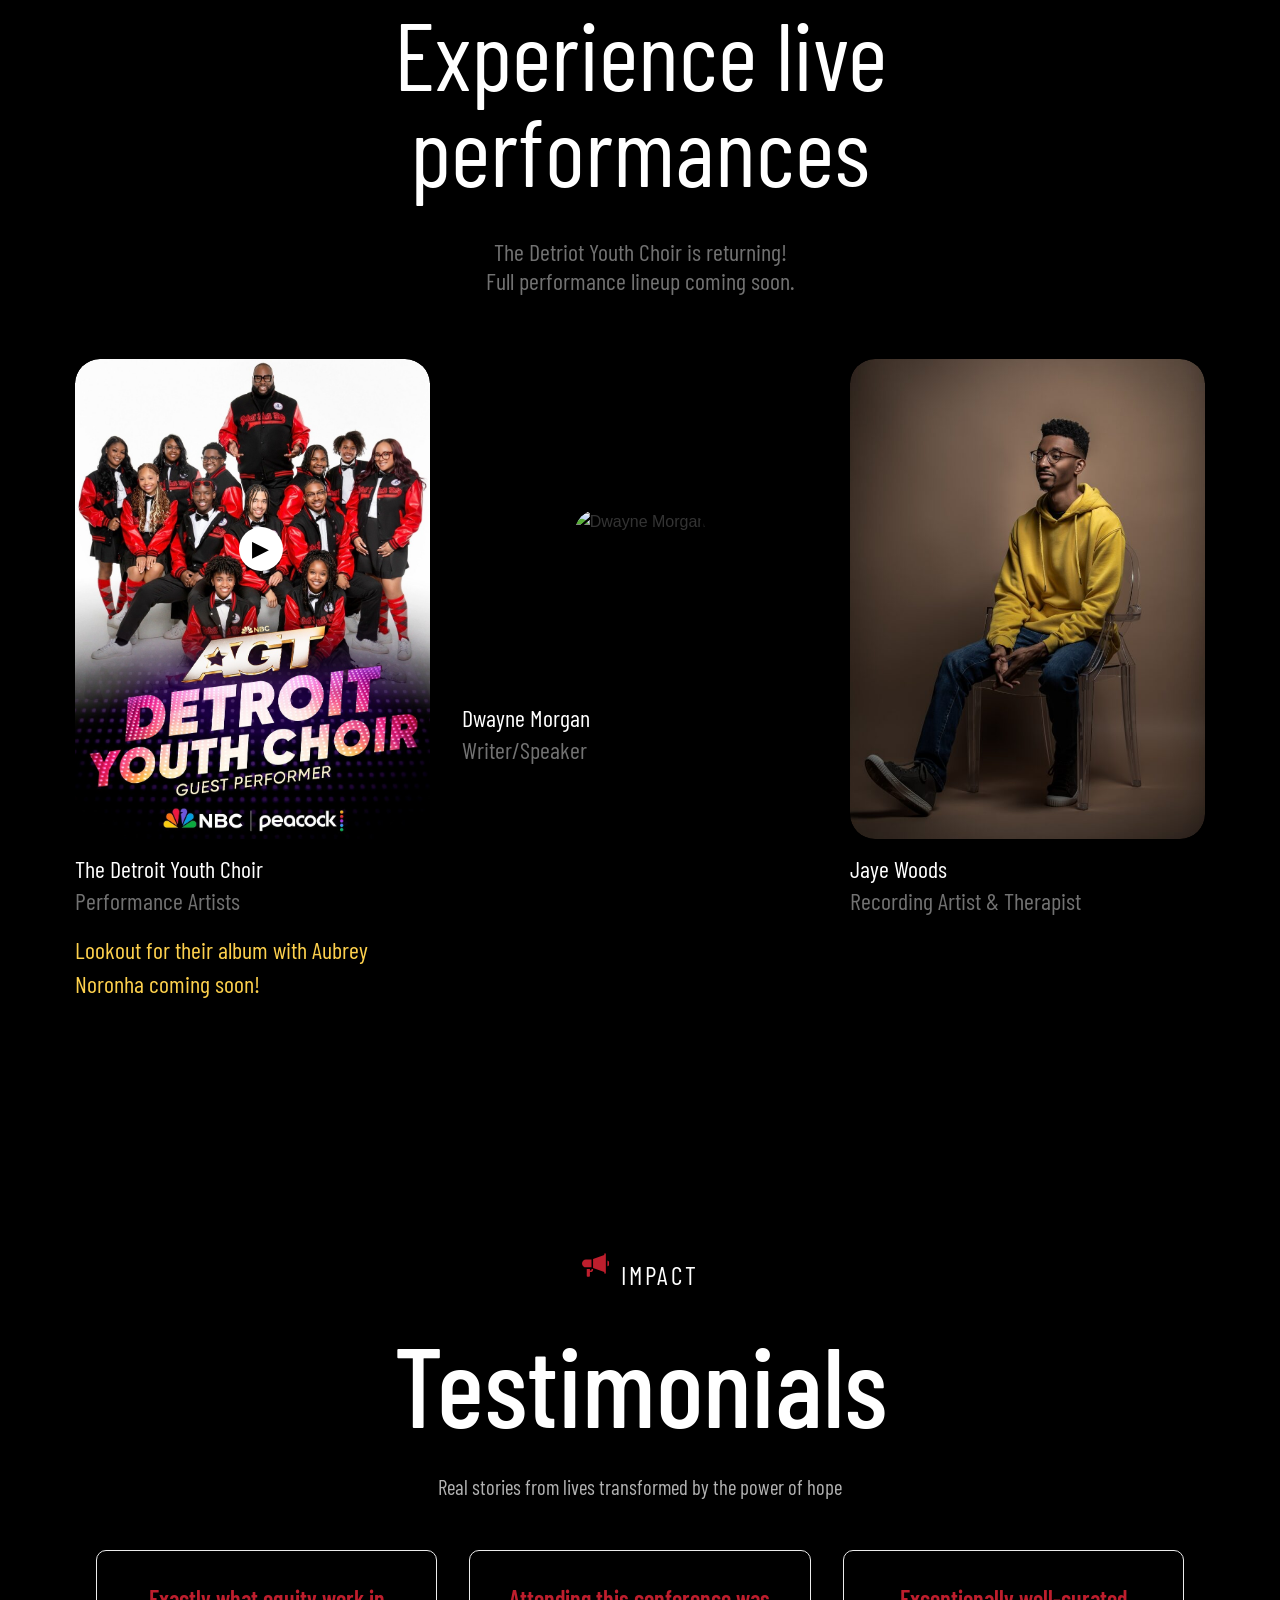
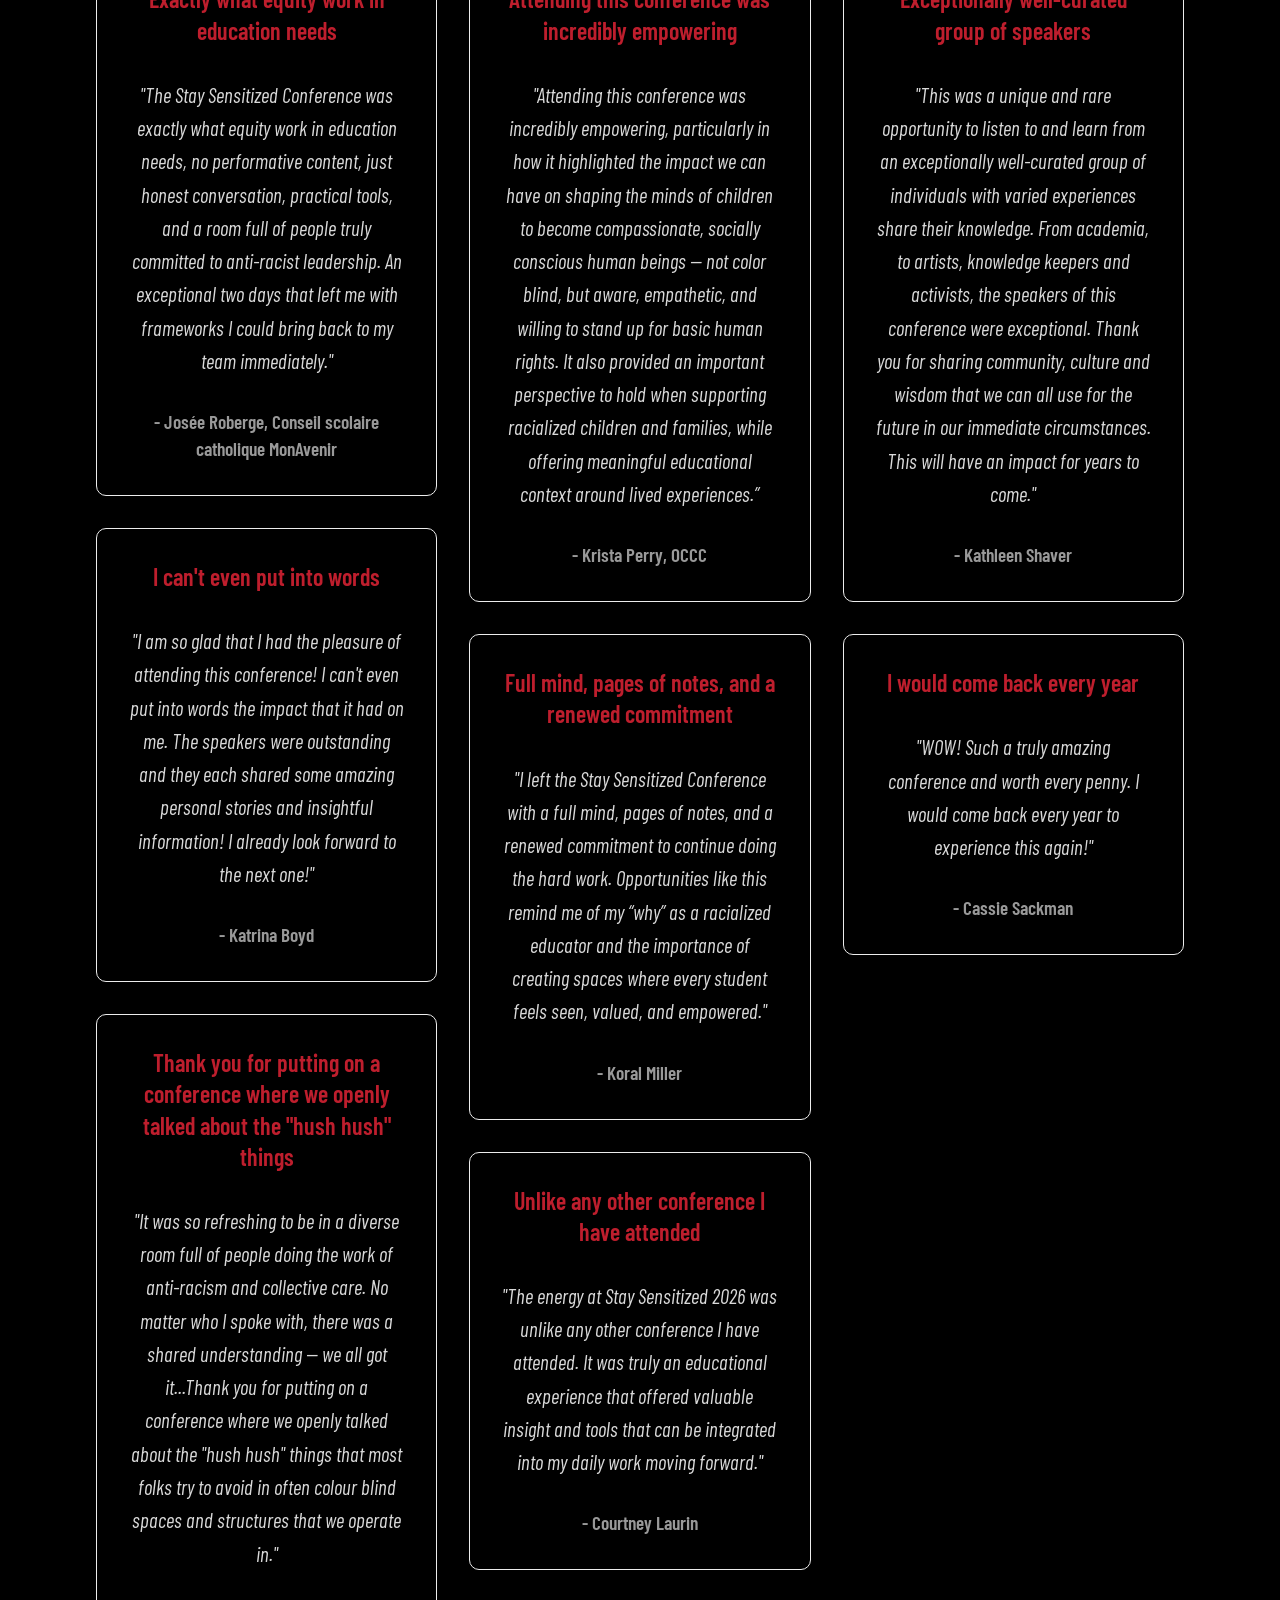
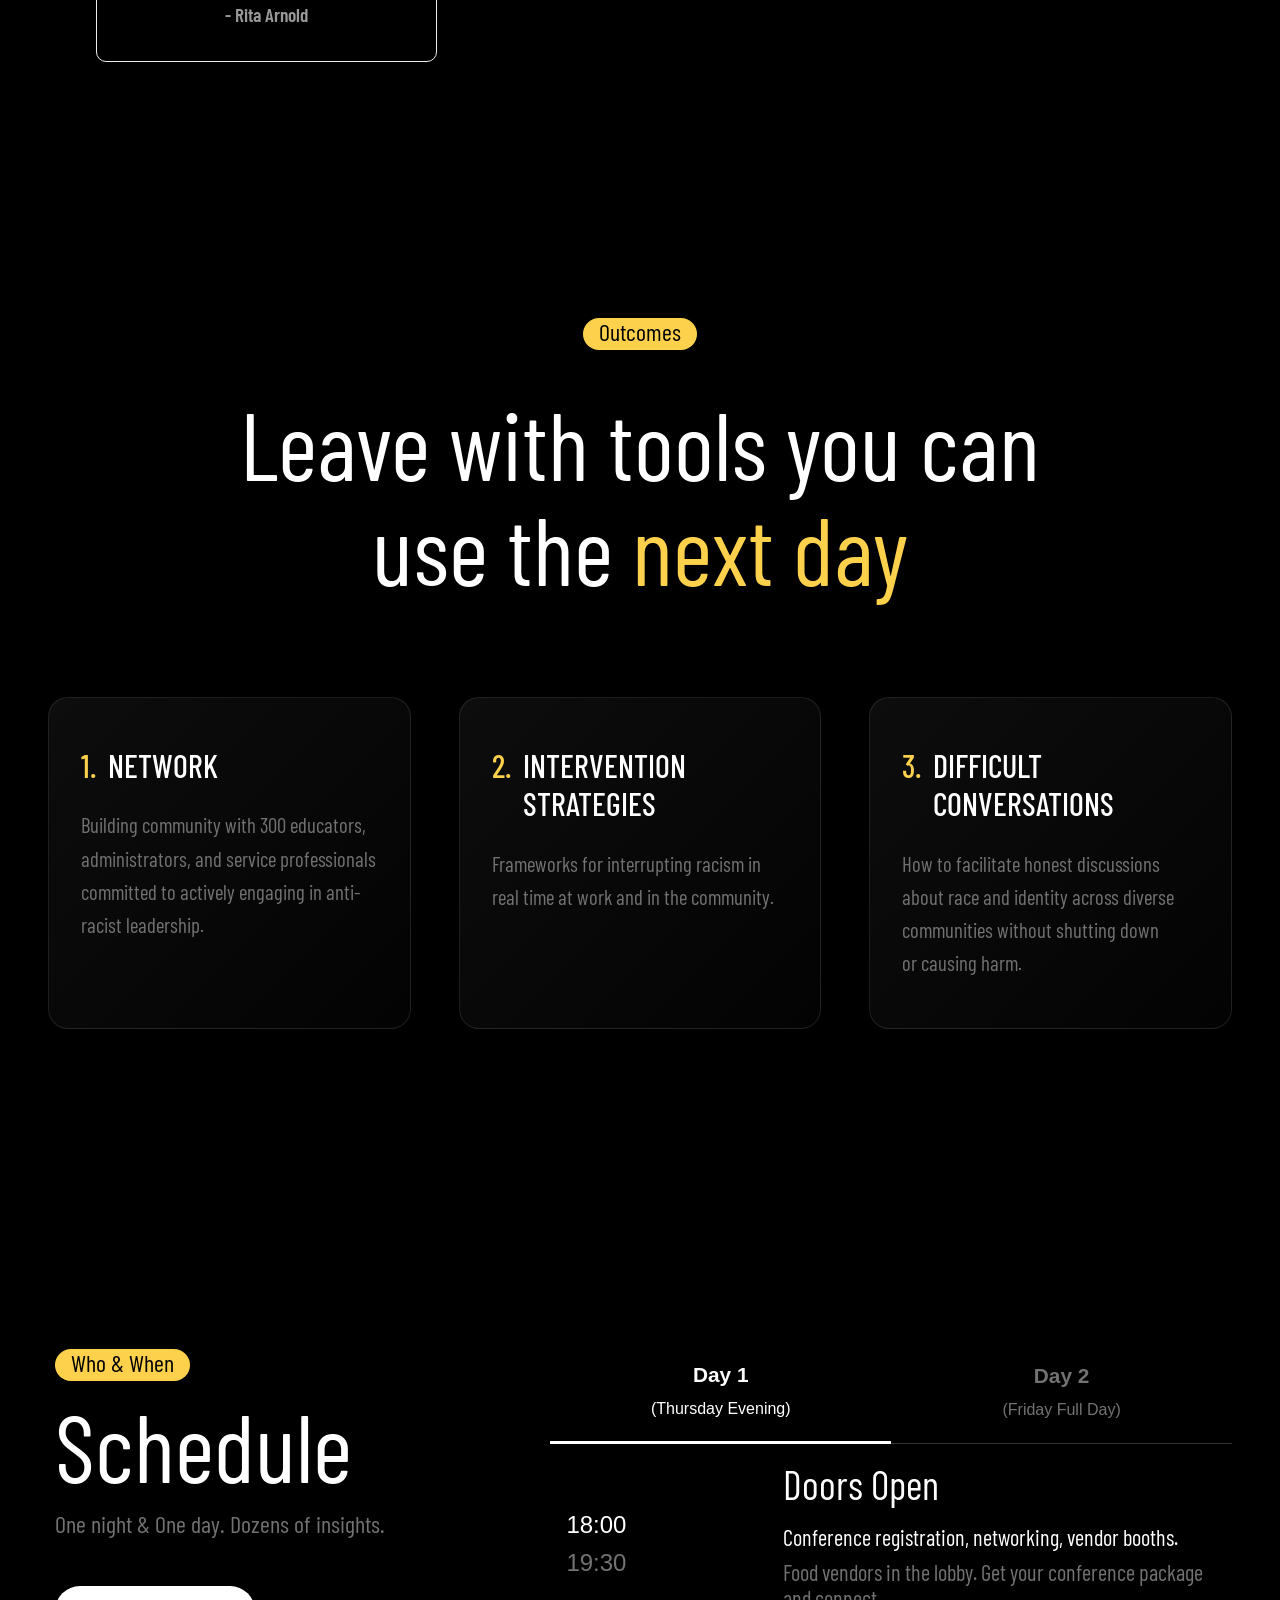
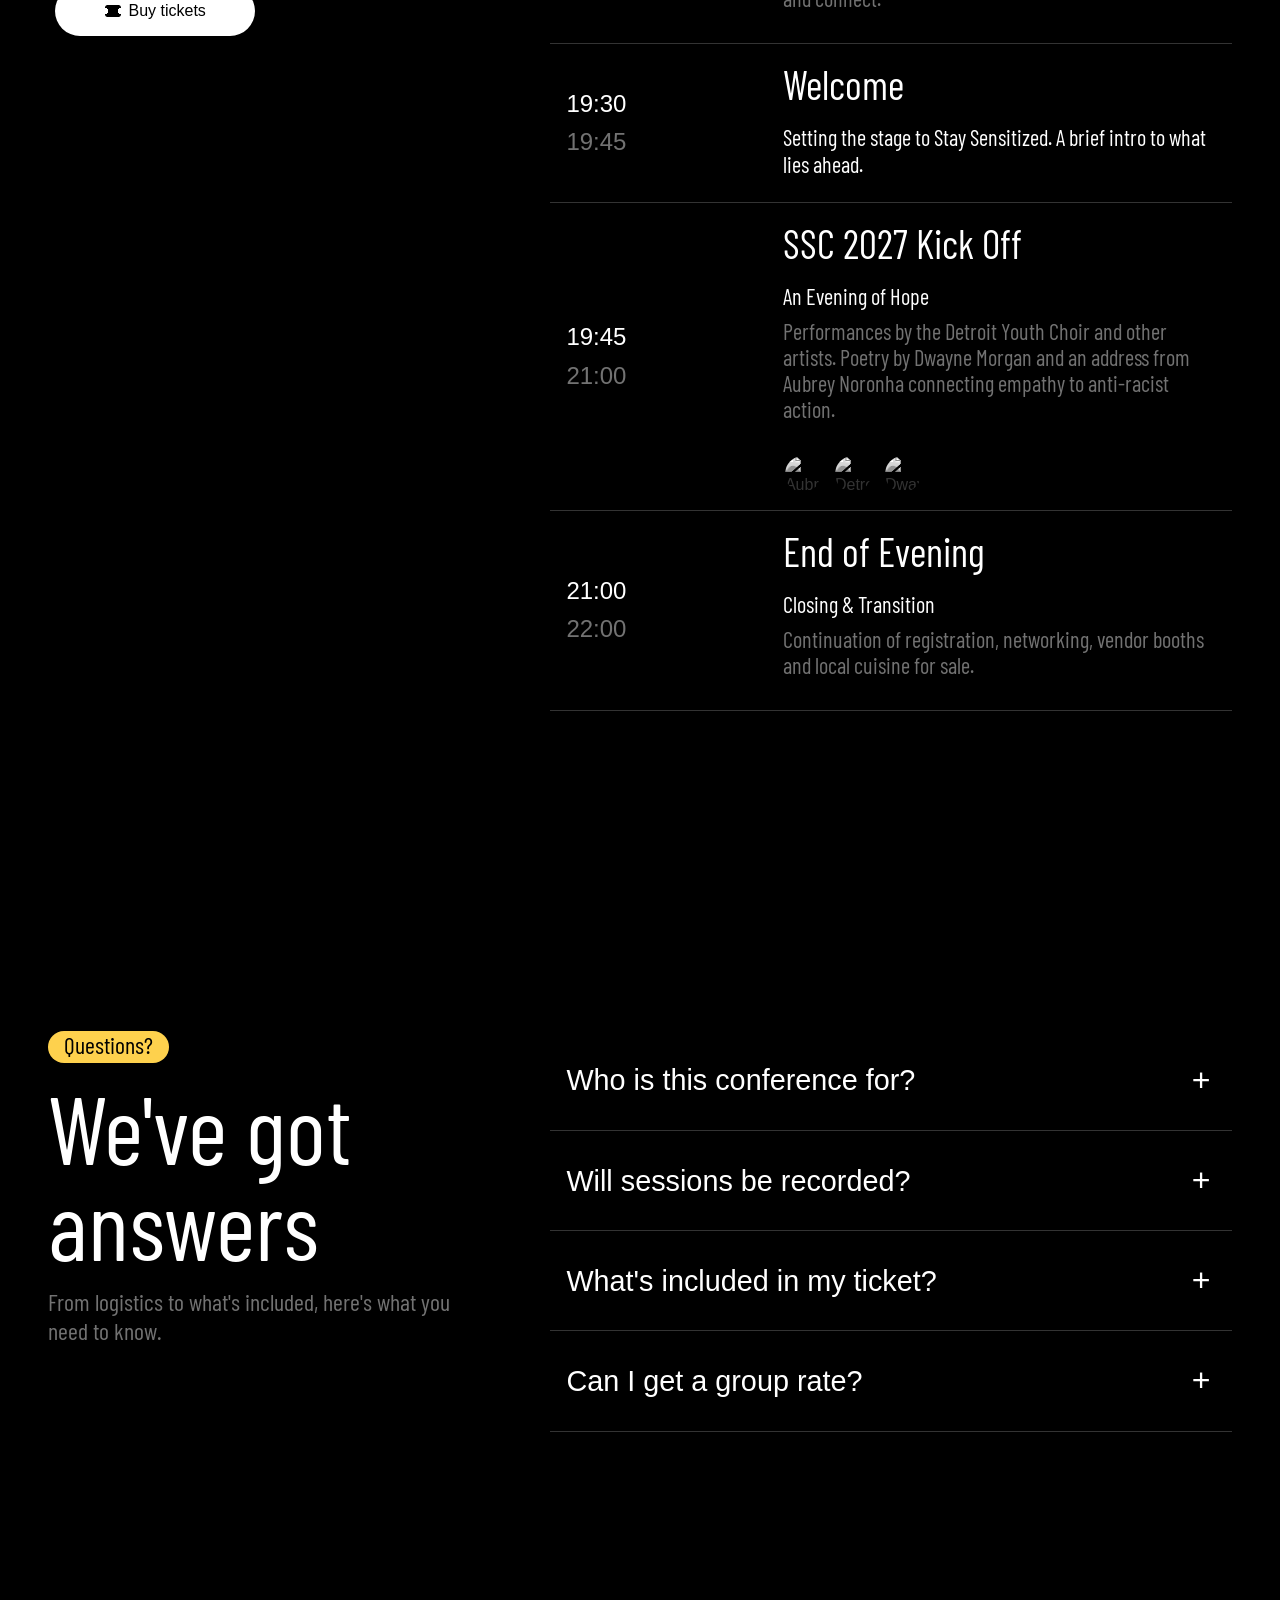
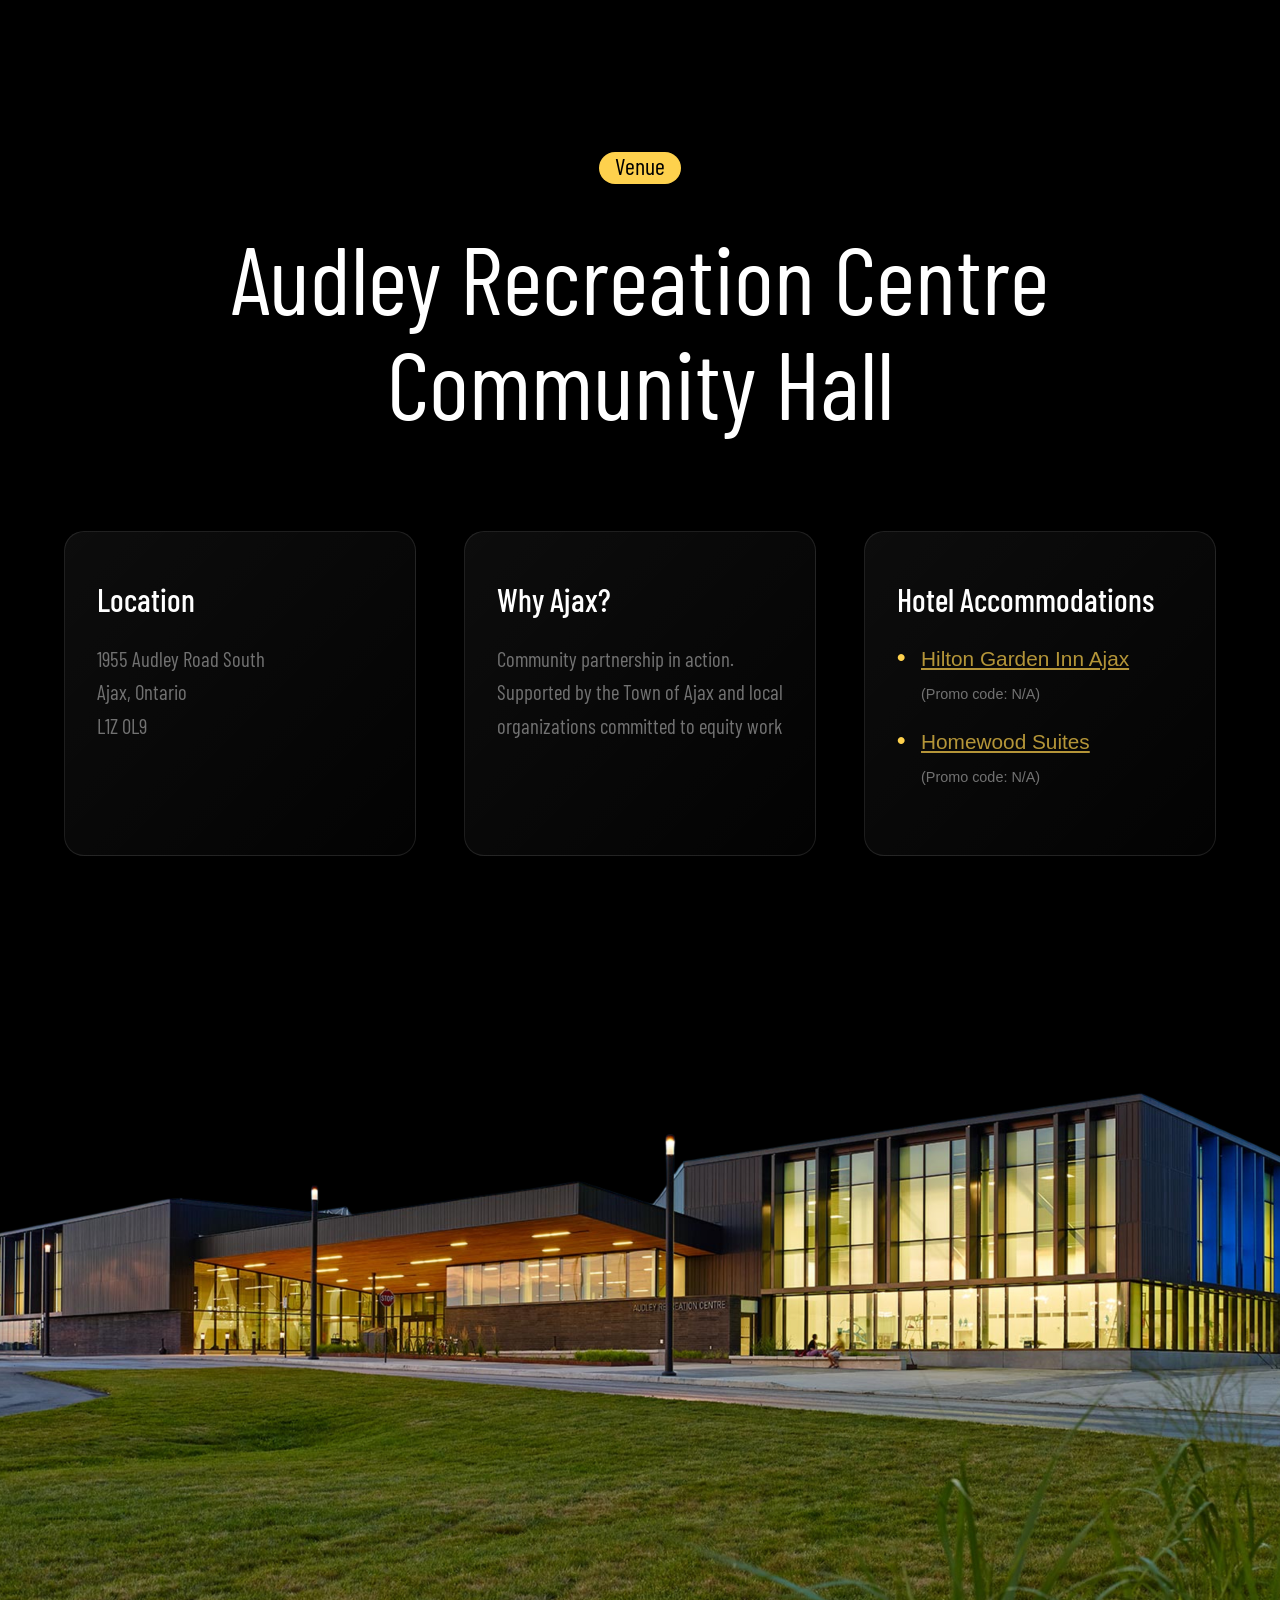
==== commit 3cfd8fd0: "Added 3 new speakers, fixed ticket padding" ====
--- a/conference.html
+++ b/conference.html
@@ -351,6 +351,21 @@
         </div>
 
         <div class="pro" 
+          data-name="Patrice Hall" 
+          data-title="Educator, Therapist, Author" 
+          data-image="/media-cdn/HeadshotNurish.png" 
+          data-bio="Patrice Hall is an award-winning teacher recognized for her many contributions to wellness, equity and education. In addition to her professorship at Algonquin College and uOttawa, she is a seasoned teacher and an Equity Consultant for the Ottawa Catholic School Board. Patrice is a curriculum writer and delivers professional development for teacher candidates, staff, students and the community focused on wellness, resilience in teaching, celebrating Black Excellence, and culturally responsive practices. Patrice is also a qualifying psychotherapist in the Ottawa area and co-author of an upcoming children’s book and anti-racism resource entitled, “Stick With The Truth!”" 
+          data-linkedin="#" 
+          data-facebook="#" 
+          data-instagram="#">
+          <div class="img-wrapper">
+            <img src="/media-cdn/HeadshotNurish.png" alt="Patrice Hall">
+          </div>
+          <h3>Patrice Hall</h3>
+          <p>Educator, Therapist, Author</p>
+        </div>
+
+        <div class="pro" 
           data-name="Tim Whitaker" 
           data-title="The New Evangelicals Podcast host and The Tim and April Show co-host" 
           data-image="media/tim.jpg" alt="Tim Whitaker" 
@@ -397,6 +412,21 @@
           <p>Movement Facilitators</p>
         </div>
 
+        <div class="pro" 
+          data-name="Dr. Gholdy Muhammad" 
+          data-title="Educator, Professor, Author" 
+          data-image="media/Gholdy_Muhammad.png" 
+          data-bio="DR. GHOLDY MUHAMMAD is an award-winning teacher recognized for her many contributions to wellness, equity and education. In addition to her professorship at Algonquin College and uOttawa, she is a seasoned teacher and an Equity Consultant for the Ottawa Catholic School Board. Patrice is a curriculum writer and delivers professional development for teacher candidates, staff, students and the community focused on wellness, resilience in teaching, celebrating Black Excellence, and culturally responsive practices. Patrice is also a qualifying psychotherapist in the Ottawa area and co-author of an upcoming children’s book and anti-racism resource entitled, “Stick With The Truth!”" 
+          data-linkedin="#" 
+          data-facebook="#" 
+          data-instagram="#">
+          <div class="img-wrapper">
+            <img src="media/Gholdy_Muhammad.png" alt="Dr. Gholdy Muhammad">
+          </div>
+          <h3>Dr. Gholdy Muhammad</h3>
+          <p>Educator, Professor, Author</p>
+        </div>
+
         <!-- <div class="pro" 
           data-name="Sean McCormack" 
           data-title="Anti-Oppression System Lead with the Durham District School Board" 
@@ -443,21 +473,6 @@
         </div> -->
 
         <!-- <div class="pro" 
-          data-name="Patrice Hall" 
-          data-title="Educator, Professor and Therapist" 
-          data-image="" 
-          data-bio="" 
-          data-linkedin="#" 
-          data-facebook="#" 
-          data-instagram="#">
-          <div class="img-wrapper">
-            <img src="/media-cdn/HeadshotNurish.png" alt="Patrice Hall">
-          </div>
-          <h3>Patrice Hall</h3>
-          <p>Educator, Professor and Therapist</p>
-        </div> -->
-
-        <!-- <div class="pro" 
           data-name="Dr. Shameen Sandhu" 
           data-title="System Leader for Mental Health and Professional Support Services at the Toronto District School Board" 
           data-image="" 
@@ -487,7 +502,7 @@
           <p>TCDSB Superintendent of Indigenous Education</p>
         </div> -->
 
-        <!-- <div class="pro" 
+        <div class="pro" 
           data-name="Dr. Kingsley Hurlington" 
           data-title="Award-Winning Teacher-Learner" 
           data-image="/media-cdn/Dr.KingsleyHurlington.jpg" 
@@ -500,7 +515,7 @@
           </div>
           <h3>Dr. Kingsley Hurlington</h3>
           <p>Award-Winning Teacher-Learner</p>
-        </div> -->
+        </div>
 
         <!-- <div class="pro" 
           data-name="Megan Watson" 
--- a/styles/conference.css
+++ b/styles/conference.css
@@ -2089,10 +2089,17 @@
 }
 
 @media (max-width: 480px) {
+    .ticket {
+        padding: 9rem 1rem 3rem 1rem;
+    }
+    .ticket iframe {
+        height: 270px;
+        margin-bottom: 1rem;
+    }
+
     .conference_cta {
         padding: 9rem 1rem 3rem 1rem;
     }
-
     .conference_cta iframe {
         height: 270px;
         margin-bottom: 1rem;
@@ -2556,16 +2563,29 @@
     }
     
     /* Mobile responsive adjustments for CTA section */
+    .ticket h1 {
+        font-size: 4rem;
+        margin-bottom: 0;
+    }    
+    .ticket p {
+        font-size: 1.2rem;
+        width: 35ch;
+    }    
+    .ticket::after {
+        width: 60px;
+        height: 60px;
+        top: 15%;
+        right: 15%;
+    }
+
     .conference_cta h1 {
         font-size: 4rem;
         margin-bottom: 0;
-    }
-    
+    }    
     .conference_cta p {
         font-size: 1.2rem;
         width: 35ch;
-    }
-    
+    }    
     .conference_cta::after {
         width: 60px;
         height: 60px;
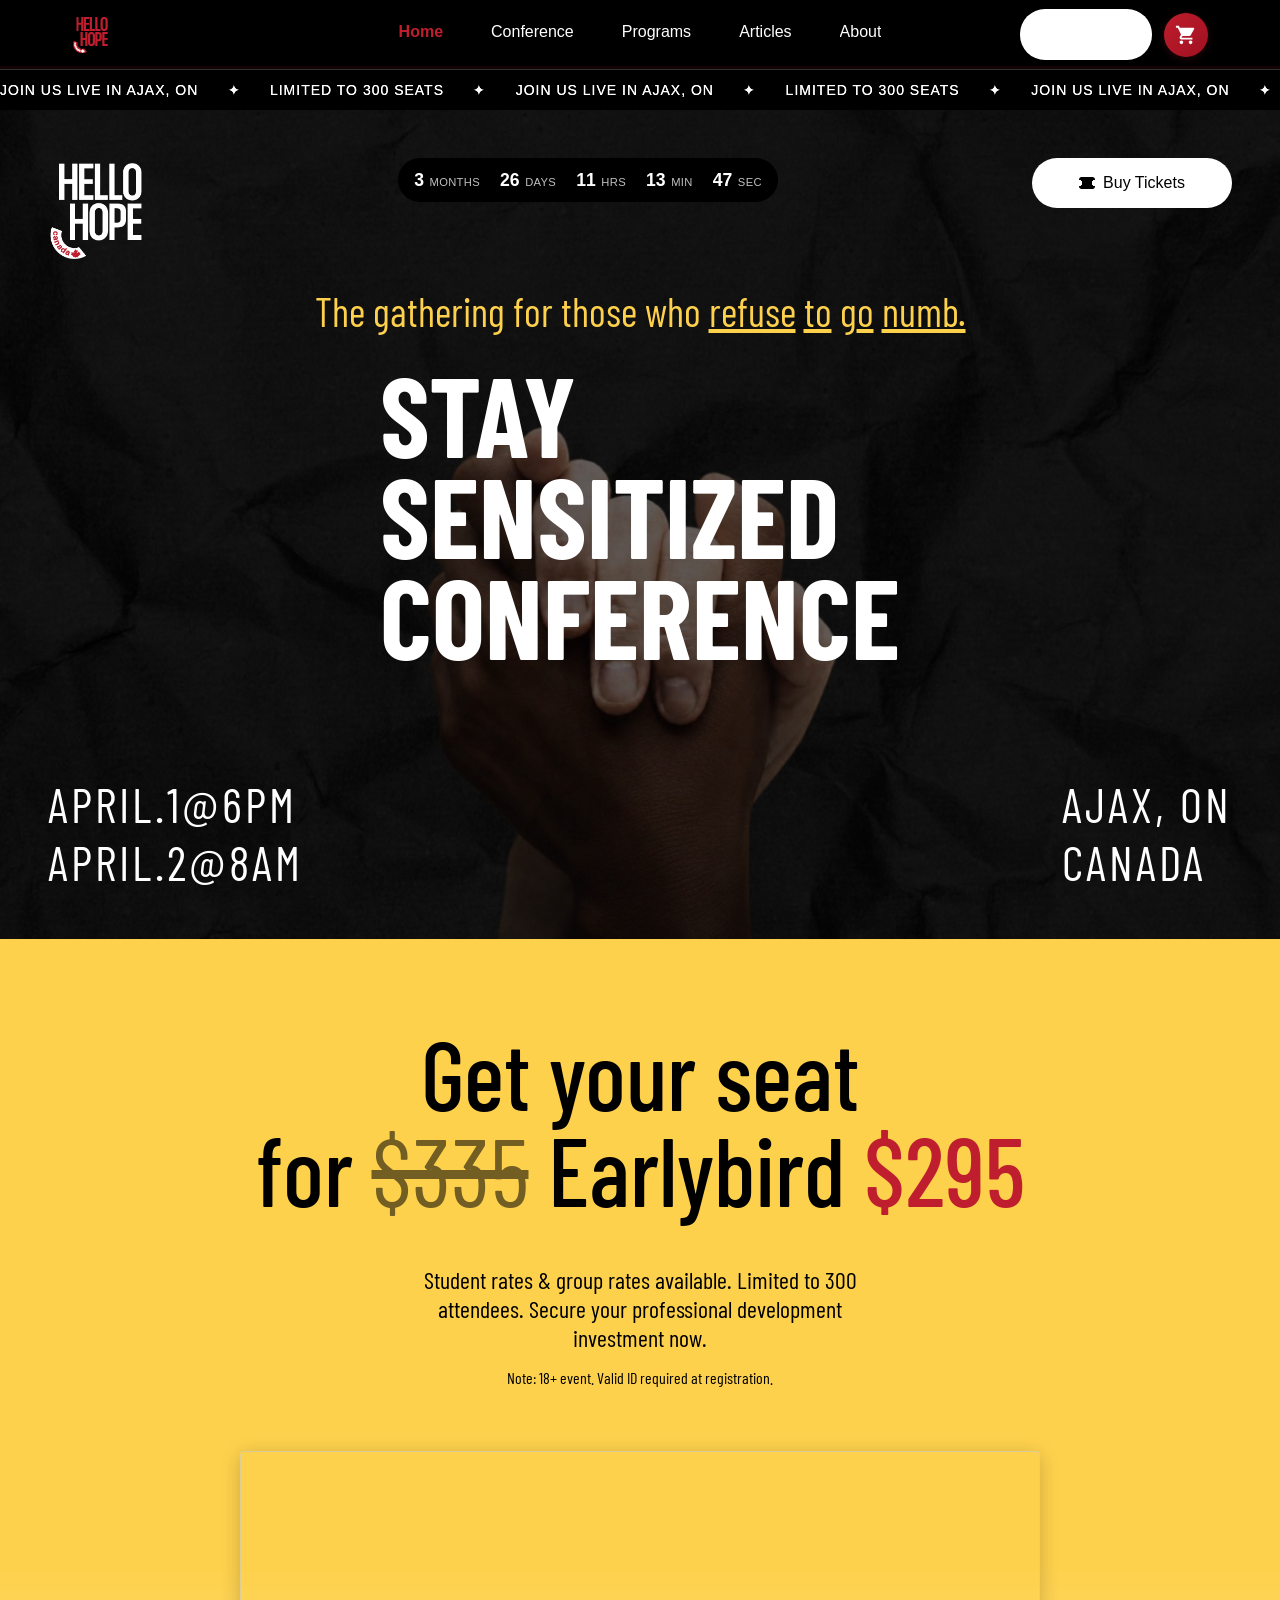
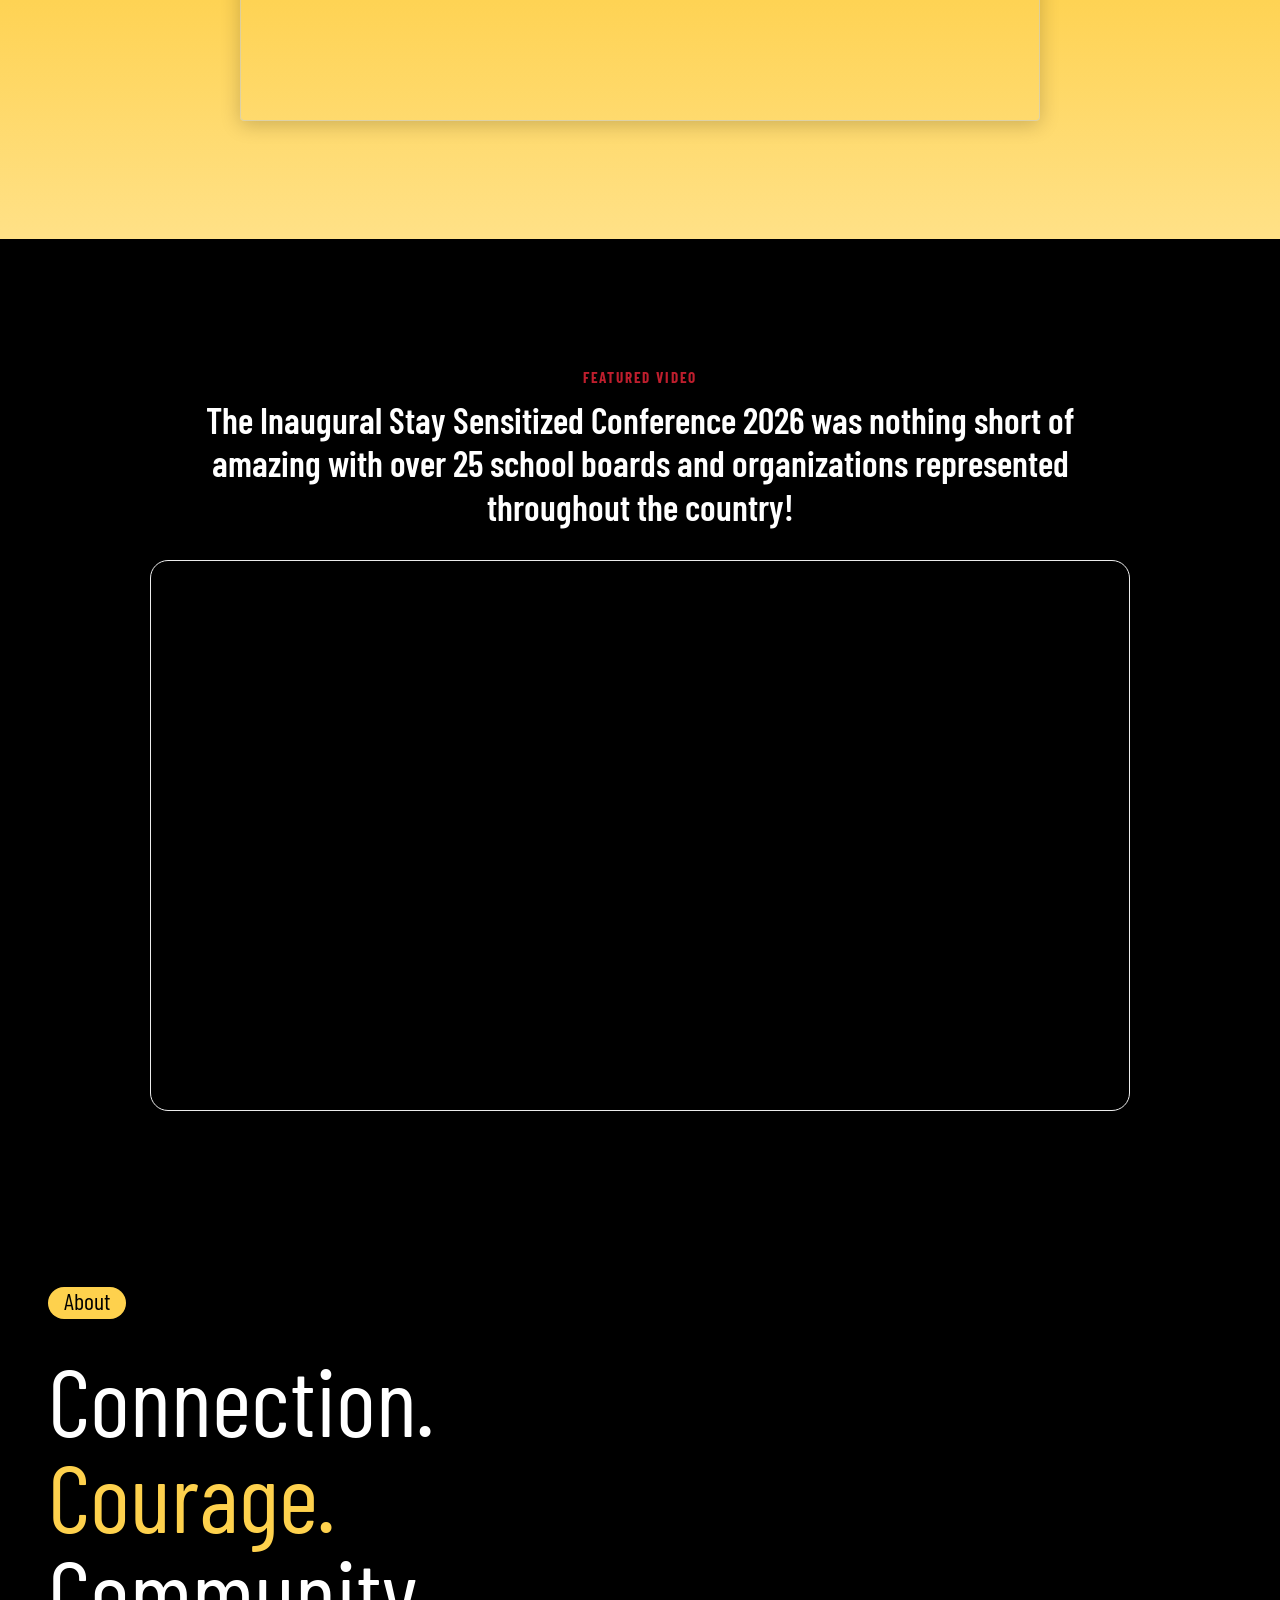
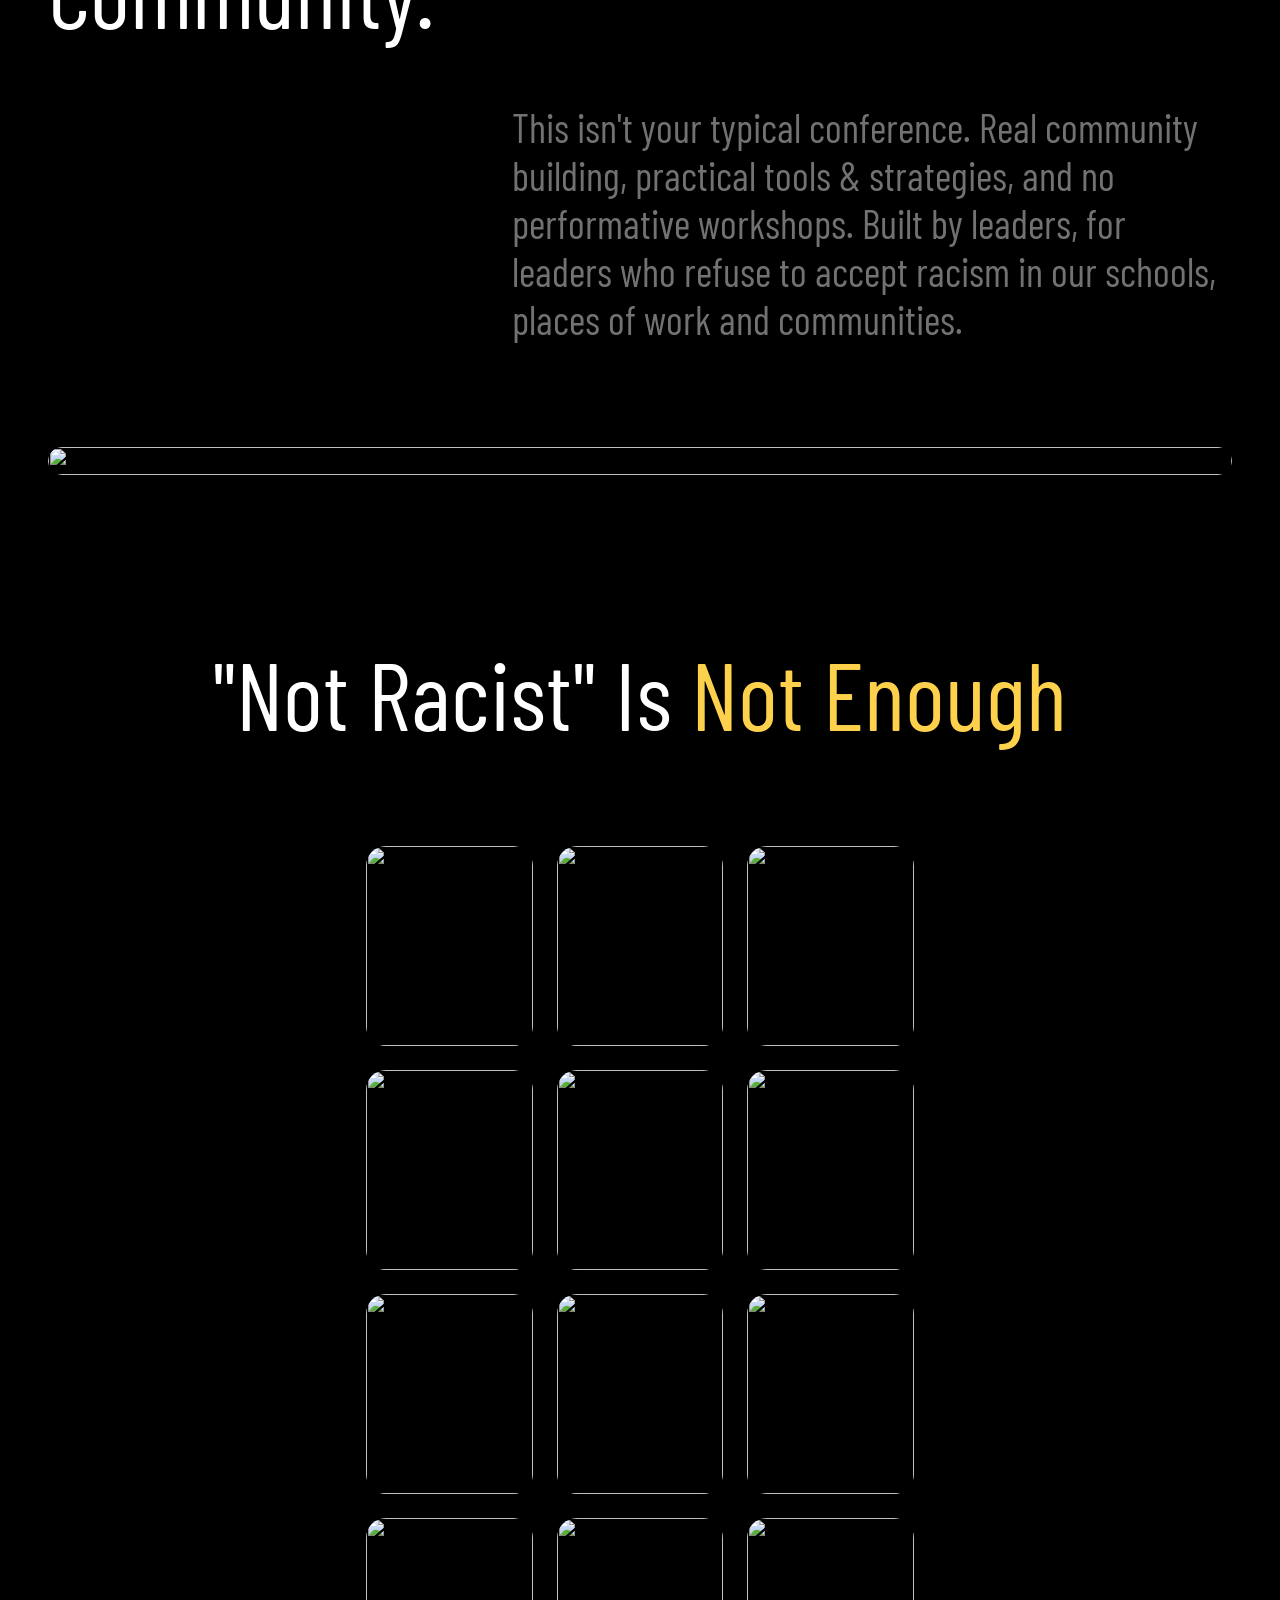
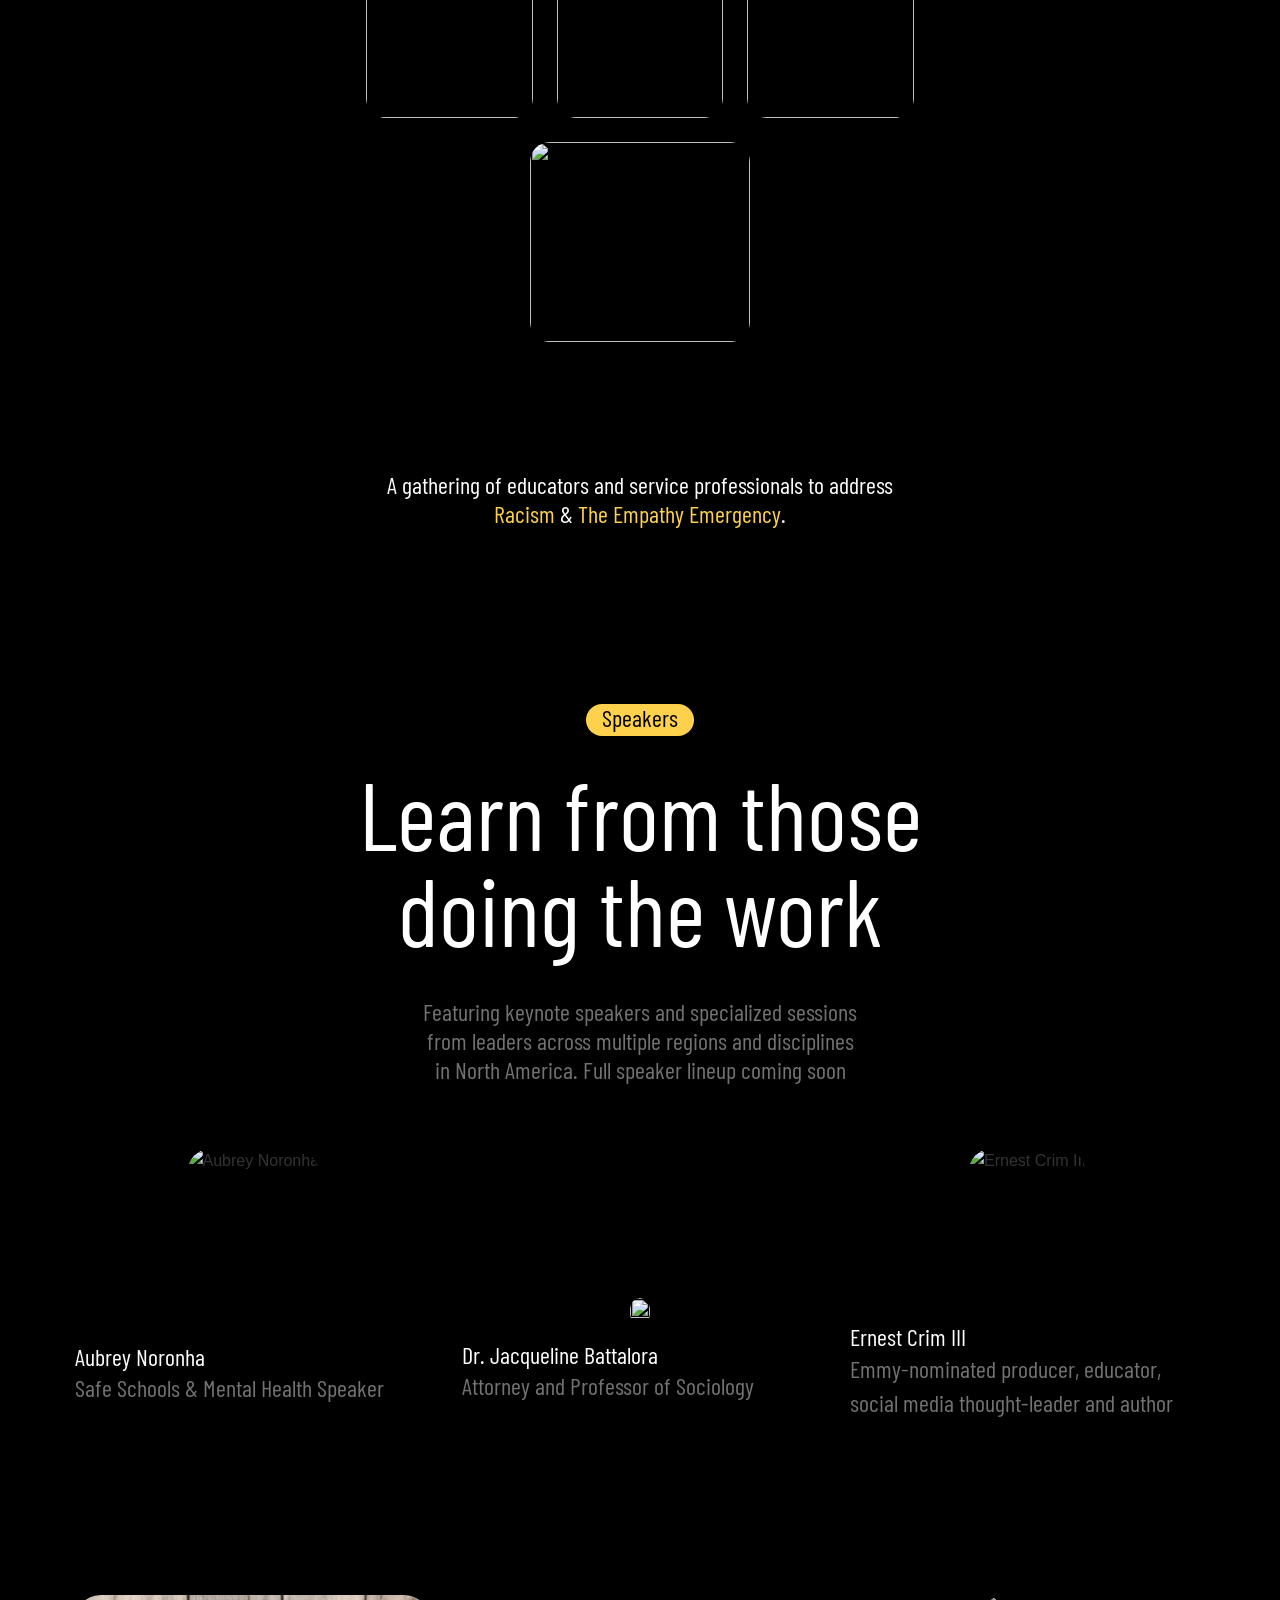
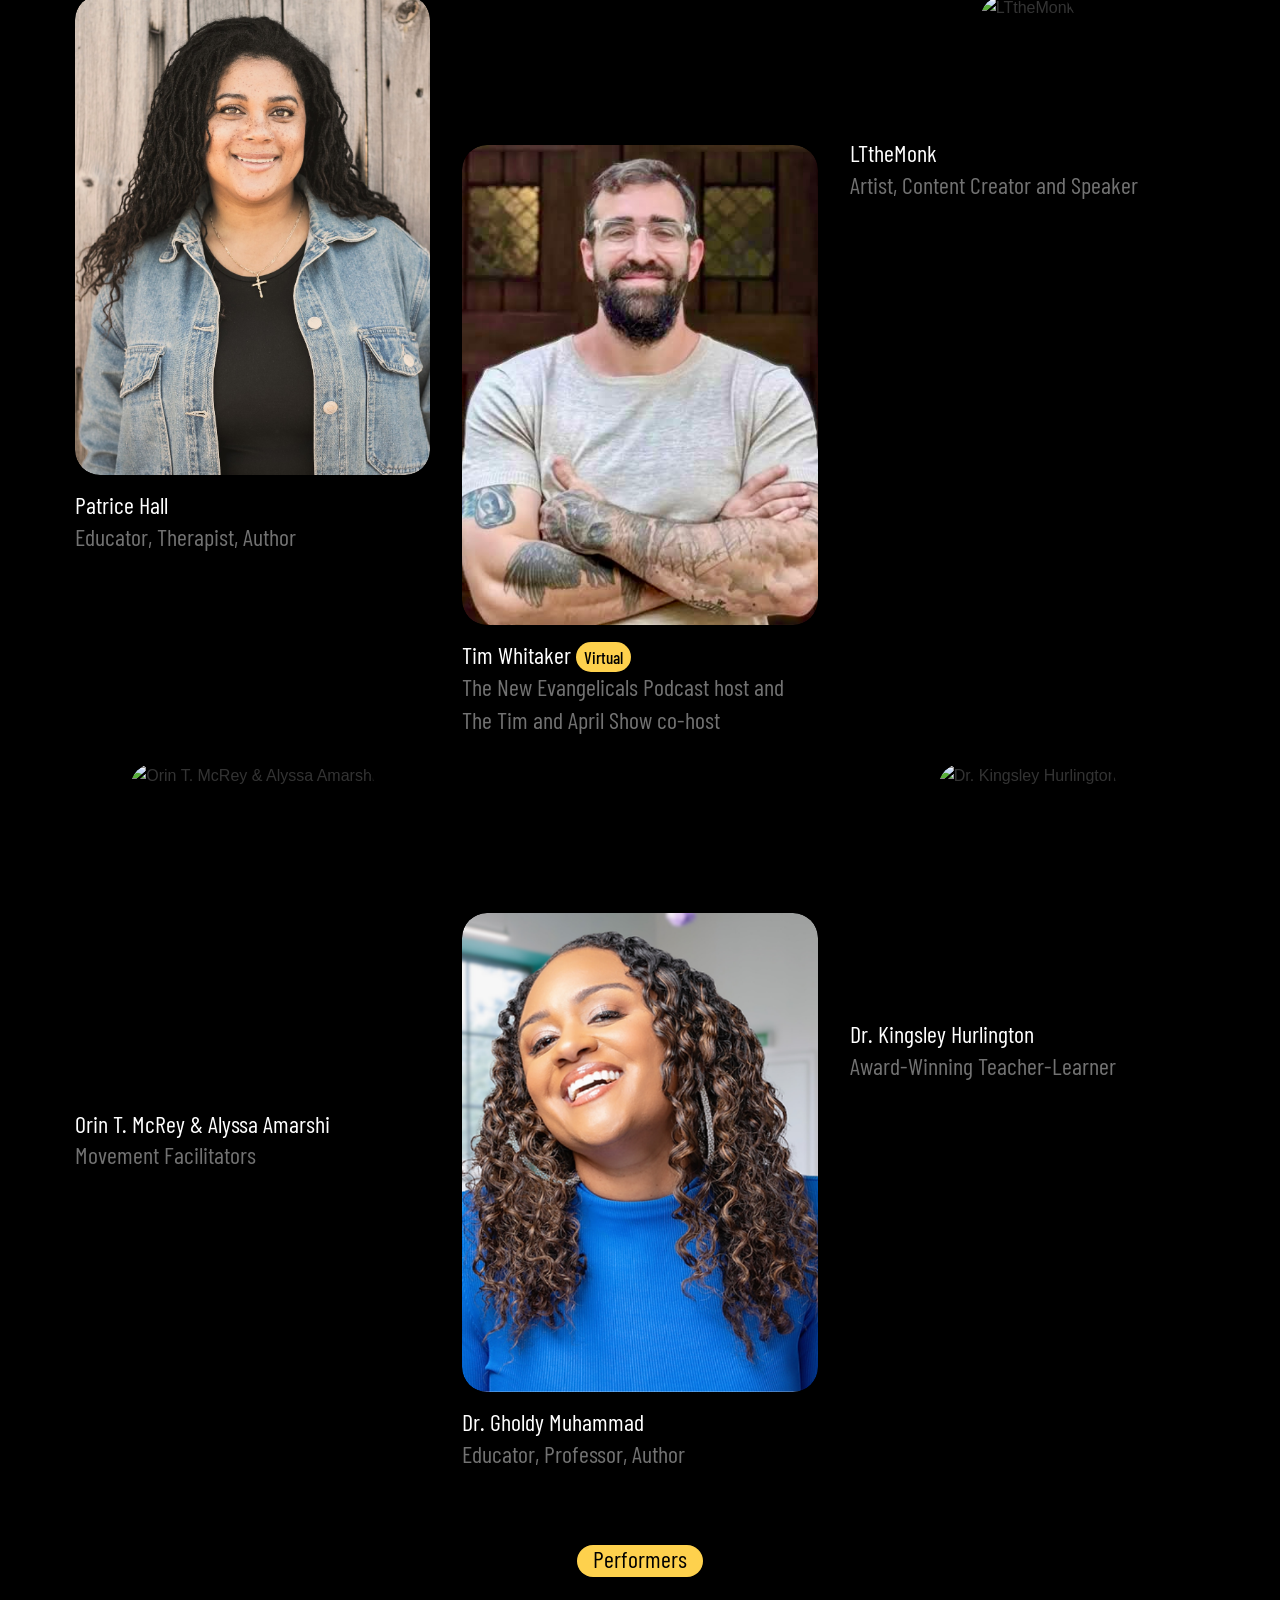
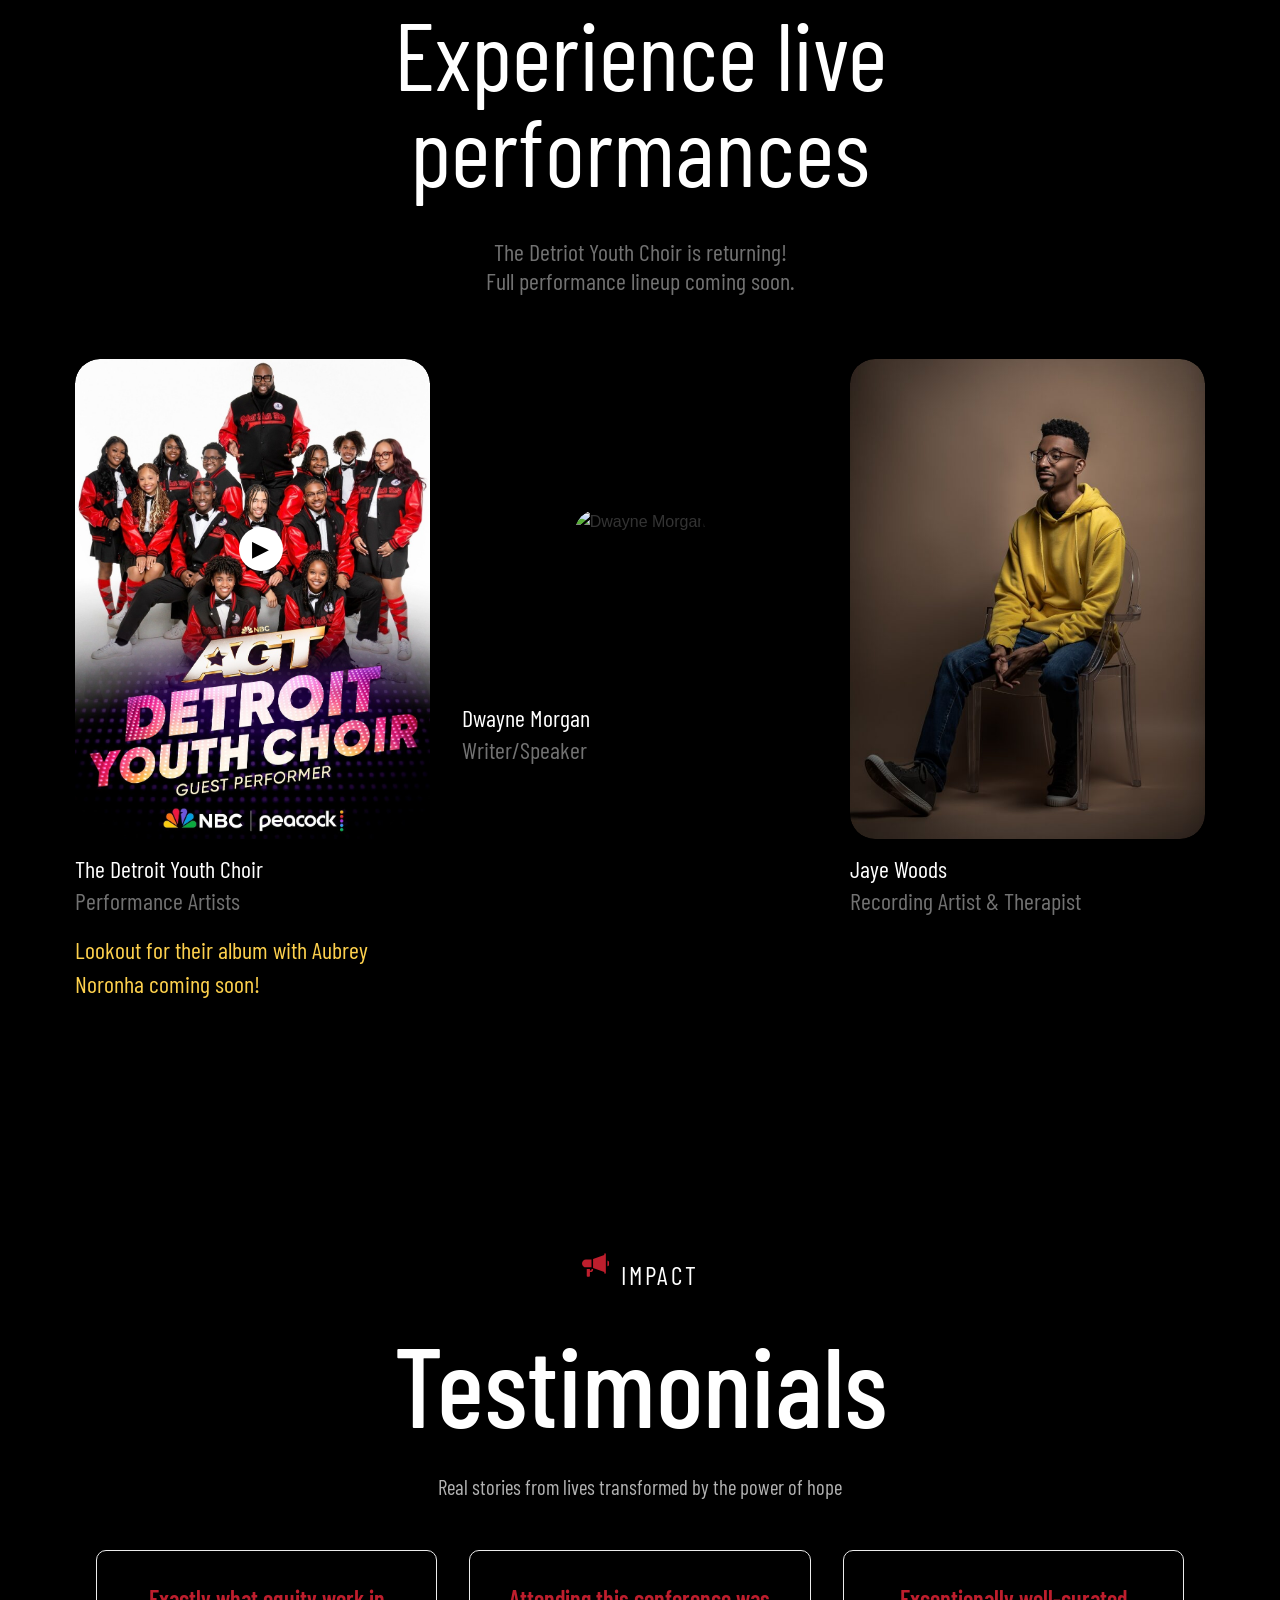
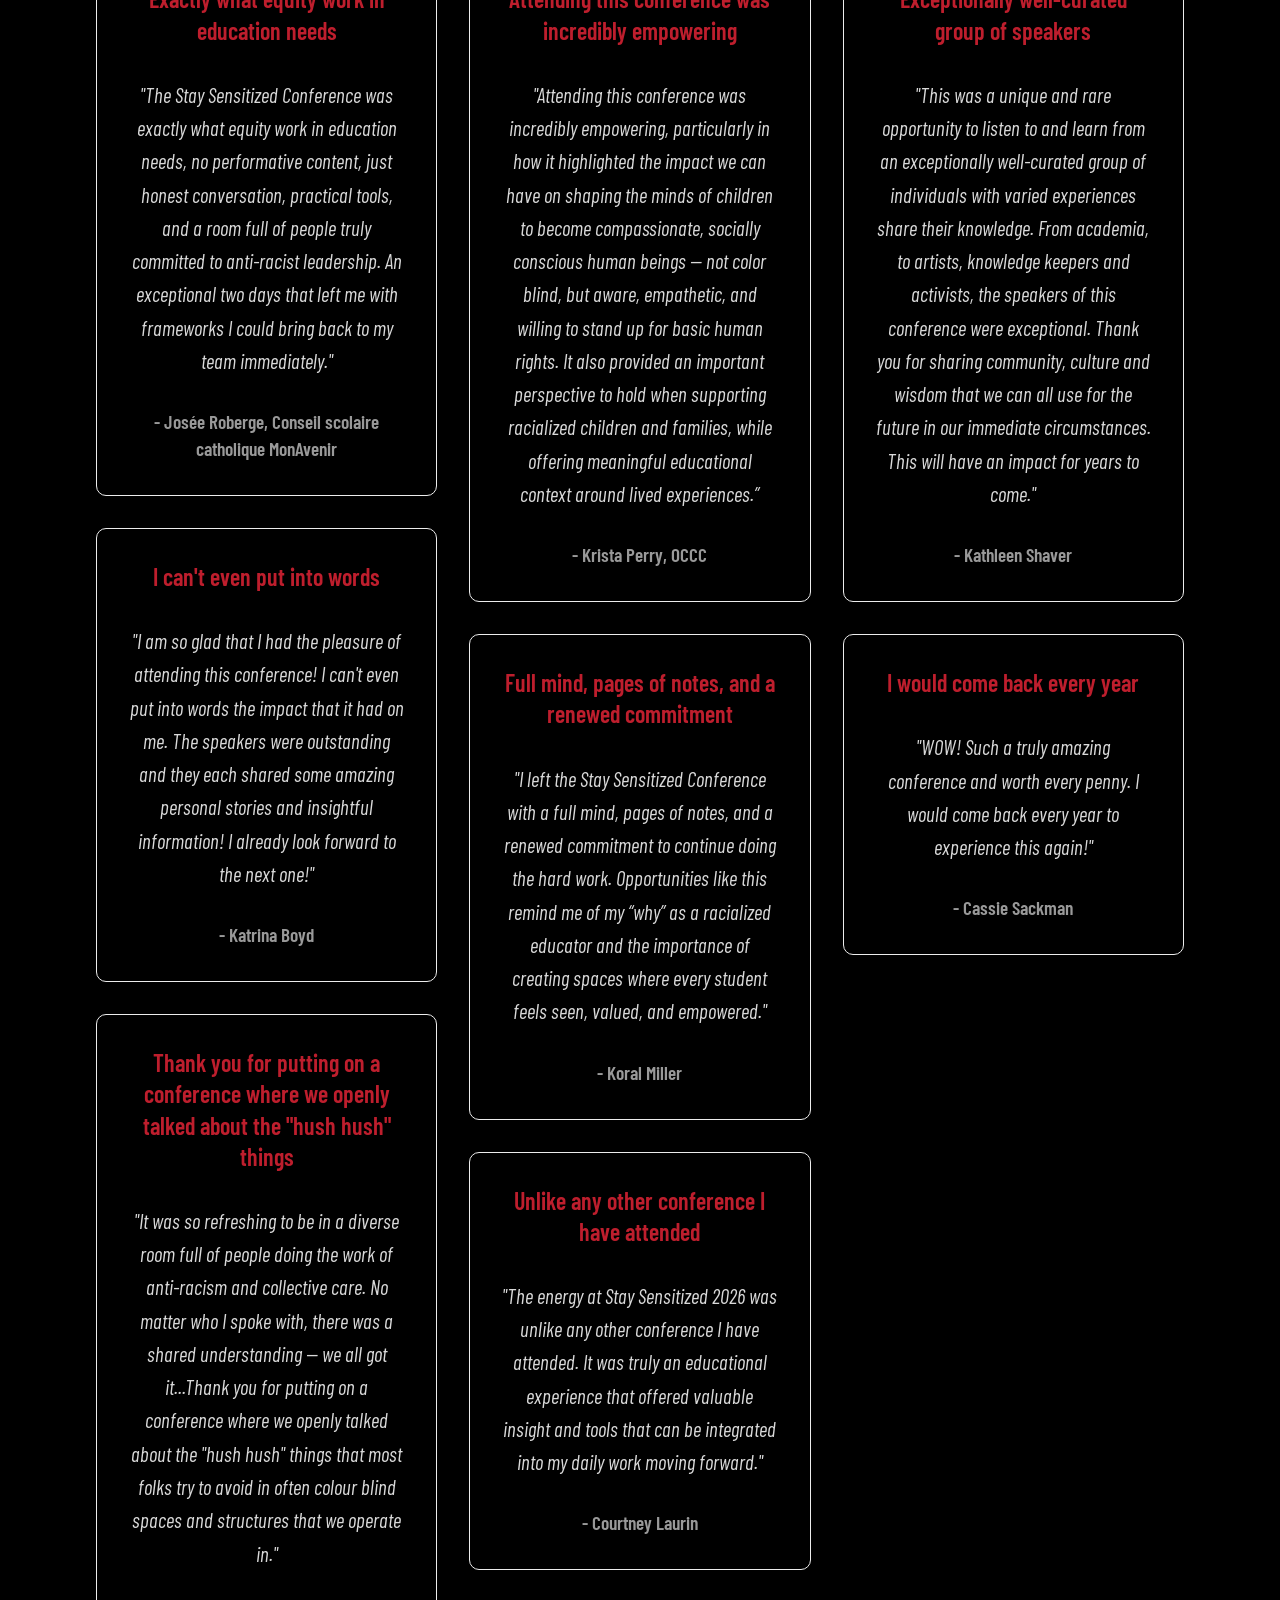
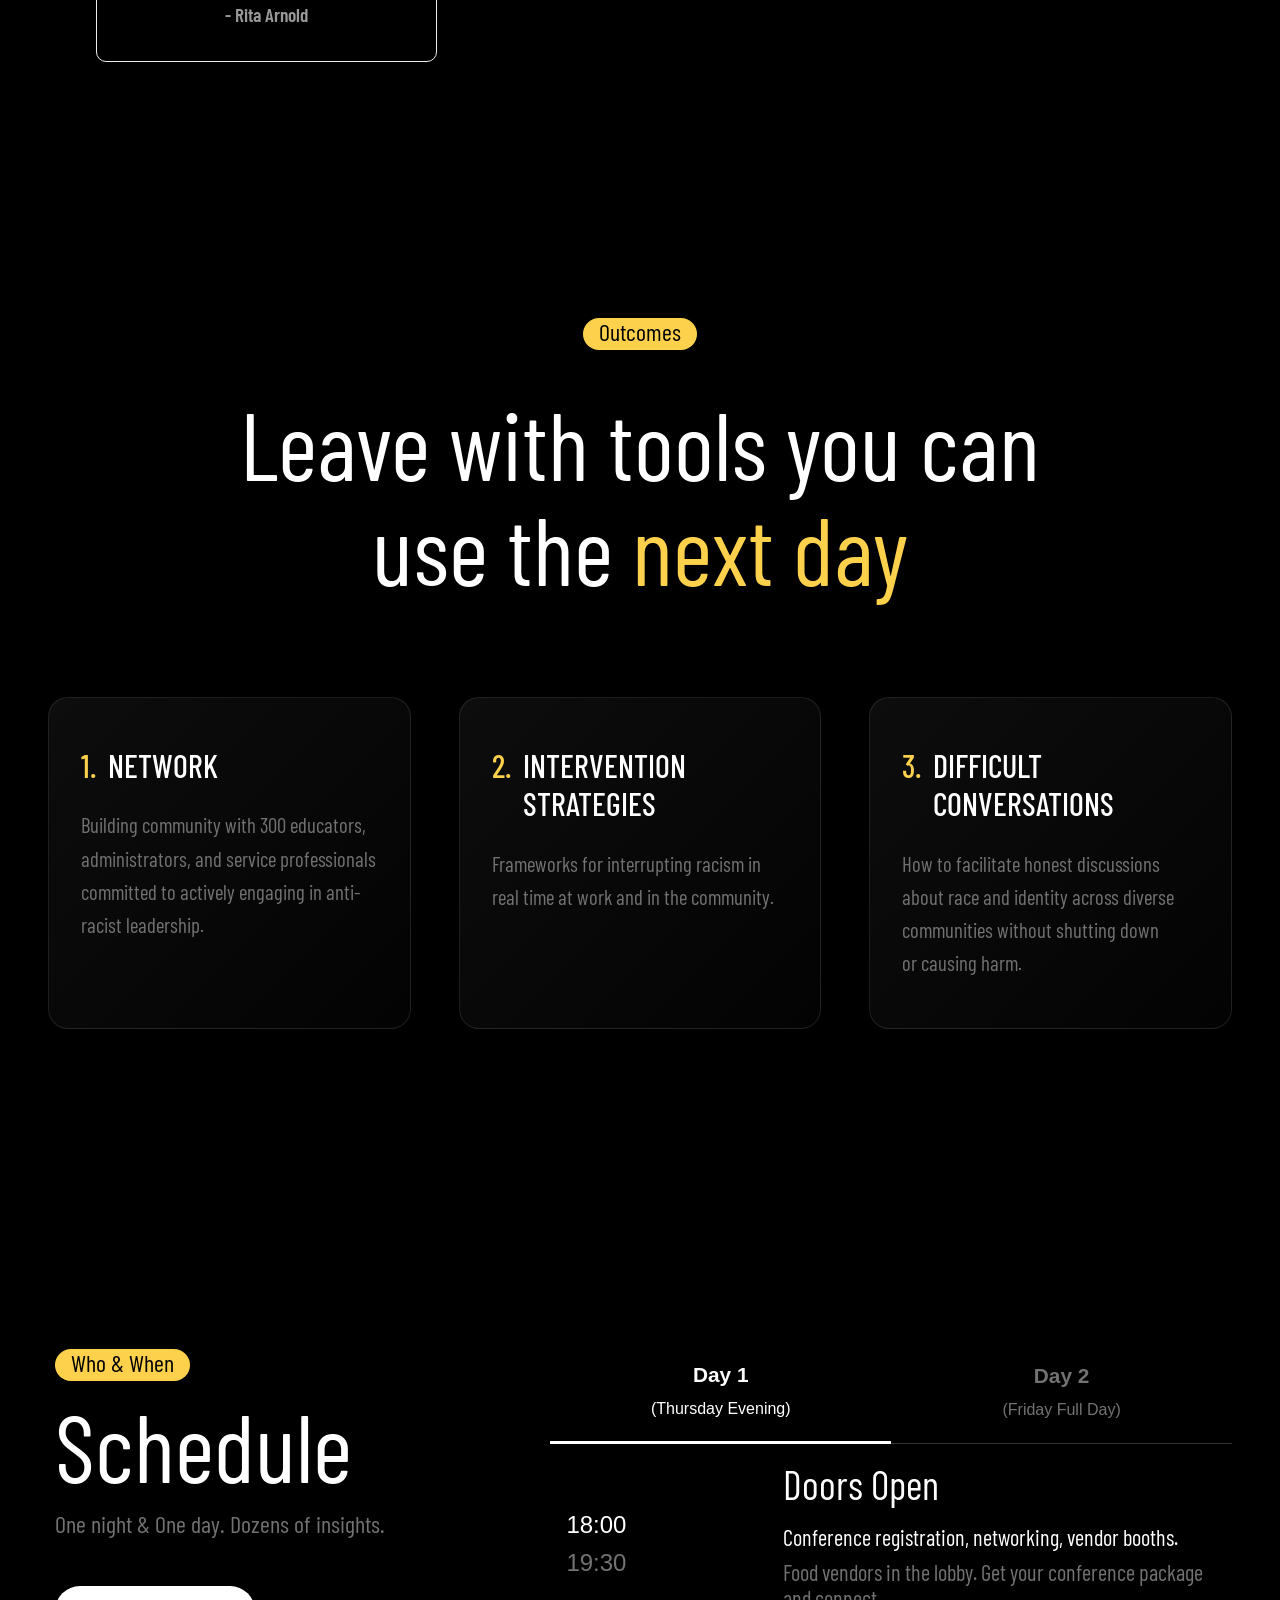
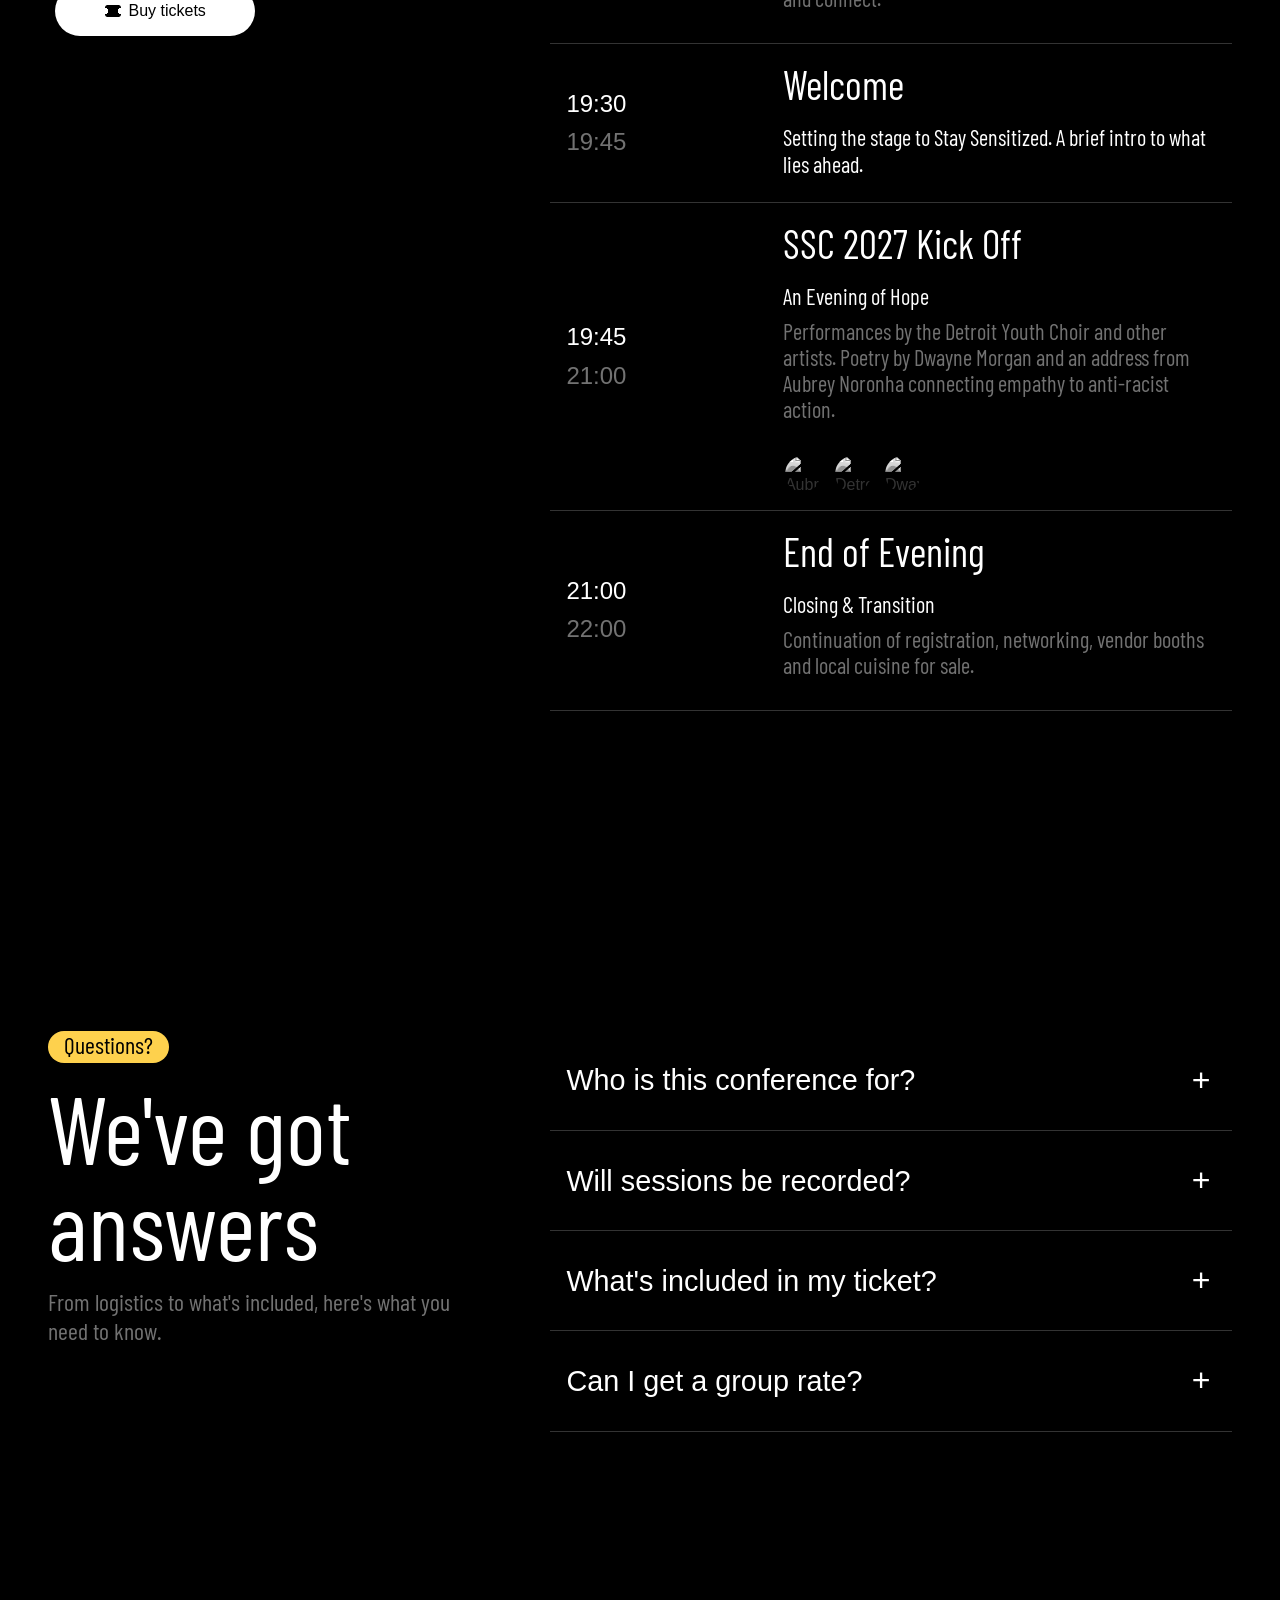
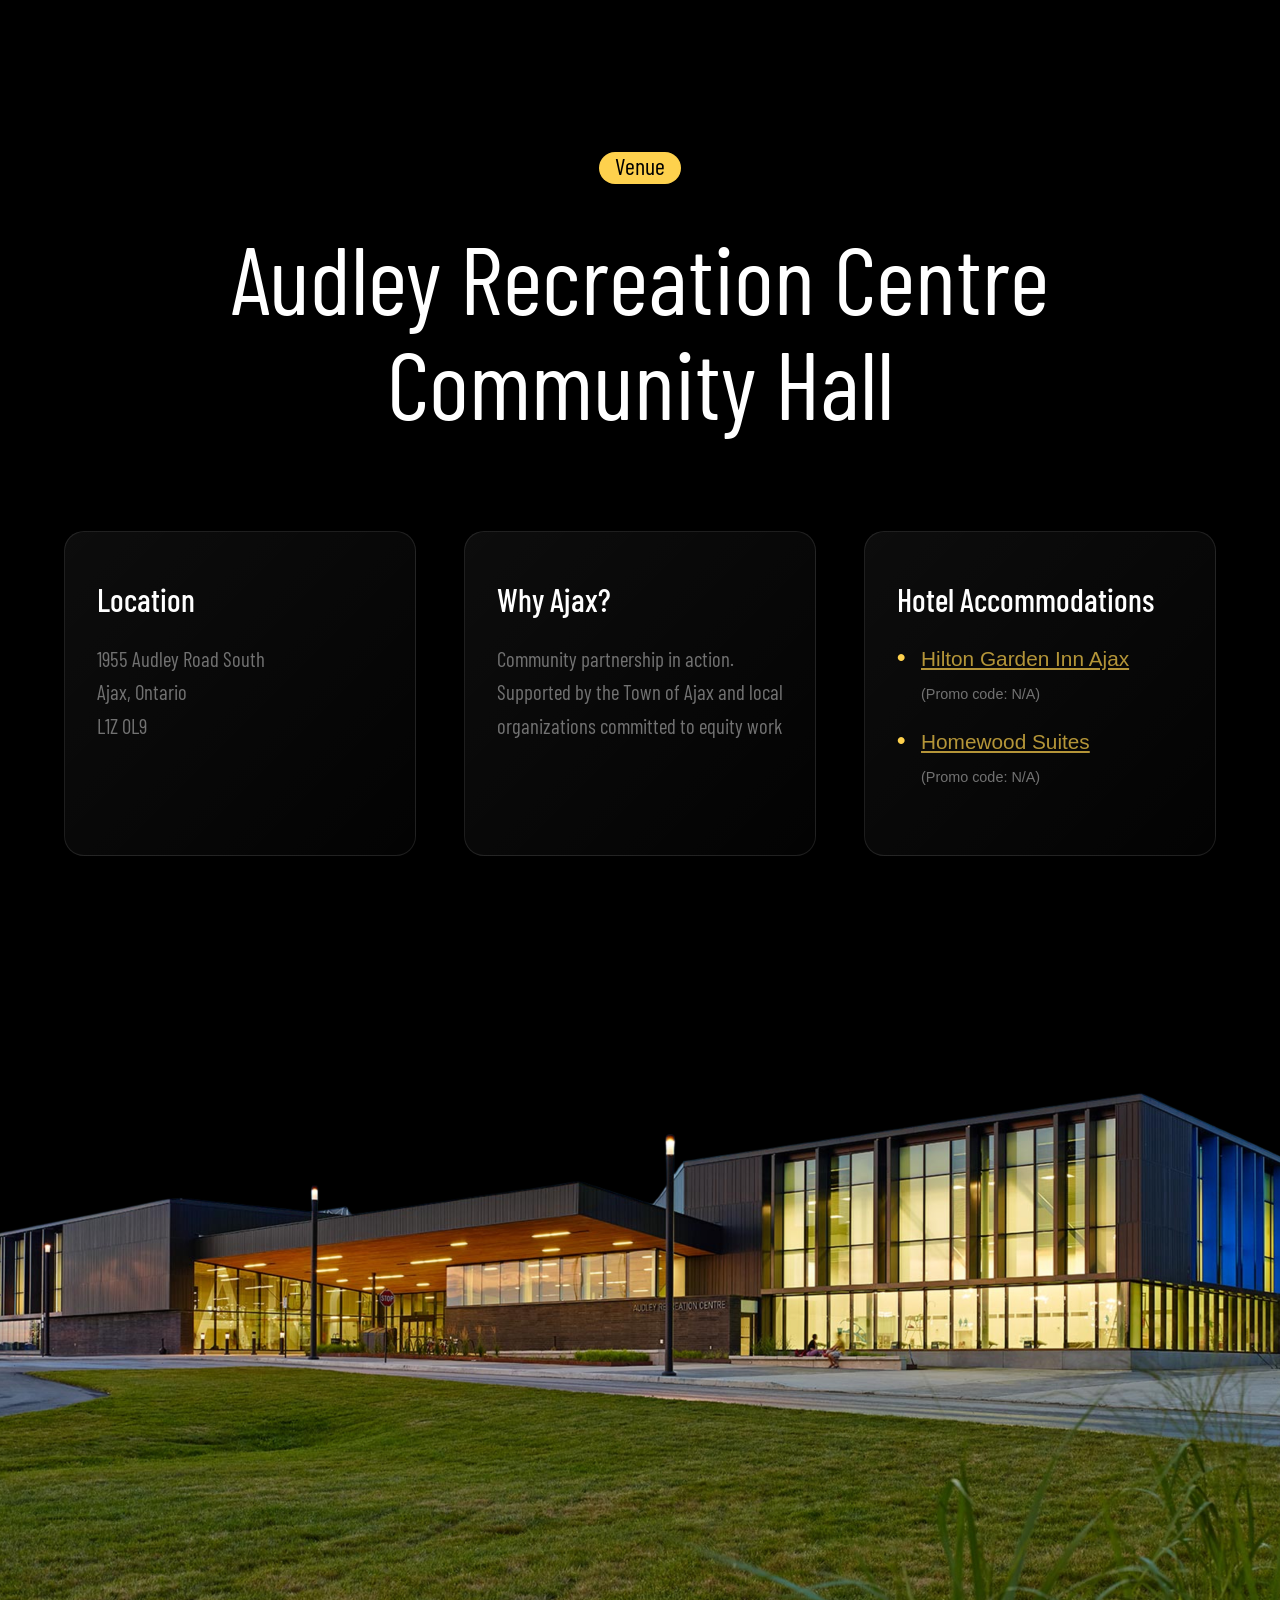
==== commit 5de62b2c: "Added bio for Dr. Kingsley & changed pic for Patrice Hall" ====
--- a/conference.html
+++ b/conference.html
@@ -353,13 +353,13 @@
         <div class="pro" 
           data-name="Patrice Hall" 
           data-title="Educator, Therapist, Author" 
-          data-image="/media-cdn/HeadshotNurish.png" 
+          data-image="media/Patrice_Hall.png" 
           data-bio="Patrice Hall is an award-winning teacher recognized for her many contributions to wellness, equity and education. In addition to her professorship at Algonquin College and uOttawa, she is a seasoned teacher and an Equity Consultant for the Ottawa Catholic School Board. Patrice is a curriculum writer and delivers professional development for teacher candidates, staff, students and the community focused on wellness, resilience in teaching, celebrating Black Excellence, and culturally responsive practices. Patrice is also a qualifying psychotherapist in the Ottawa area and co-author of an upcoming children’s book and anti-racism resource entitled, “Stick With The Truth!”" 
           data-linkedin="#" 
           data-facebook="#" 
           data-instagram="#">
           <div class="img-wrapper">
-            <img src="/media-cdn/HeadshotNurish.png" alt="Patrice Hall">
+            <img src="media/Patrice_Hall.png" alt="Patrice Hall">
           </div>
           <h3>Patrice Hall</h3>
           <p>Educator, Therapist, Author</p>
@@ -506,7 +506,7 @@
           data-name="Dr. Kingsley Hurlington" 
           data-title="Award-Winning Teacher-Learner" 
           data-image="/media-cdn/Dr.KingsleyHurlington.jpg" 
-          data-bio="" 
+          data-bio="Dr. Kingsley Hurlington is an award-winning teacher-learnerdedicated to fostering inclusive, caring and equity-focused learning environments. For more than 25 years, he has passionately and successfully supported learners from kindergarten through university. Kingsley currently serves as an administrator with the Kawartha Pine Ridge District School Board, teaches at Trent University and volunteers as a crisis responder with Kids Help Phone. His academic work focuses on understanding and enhancing the resilience and mental health of Canadian teens." 
           data-linkedin="#" 
           data-facebook="#" 
           data-instagram="#">
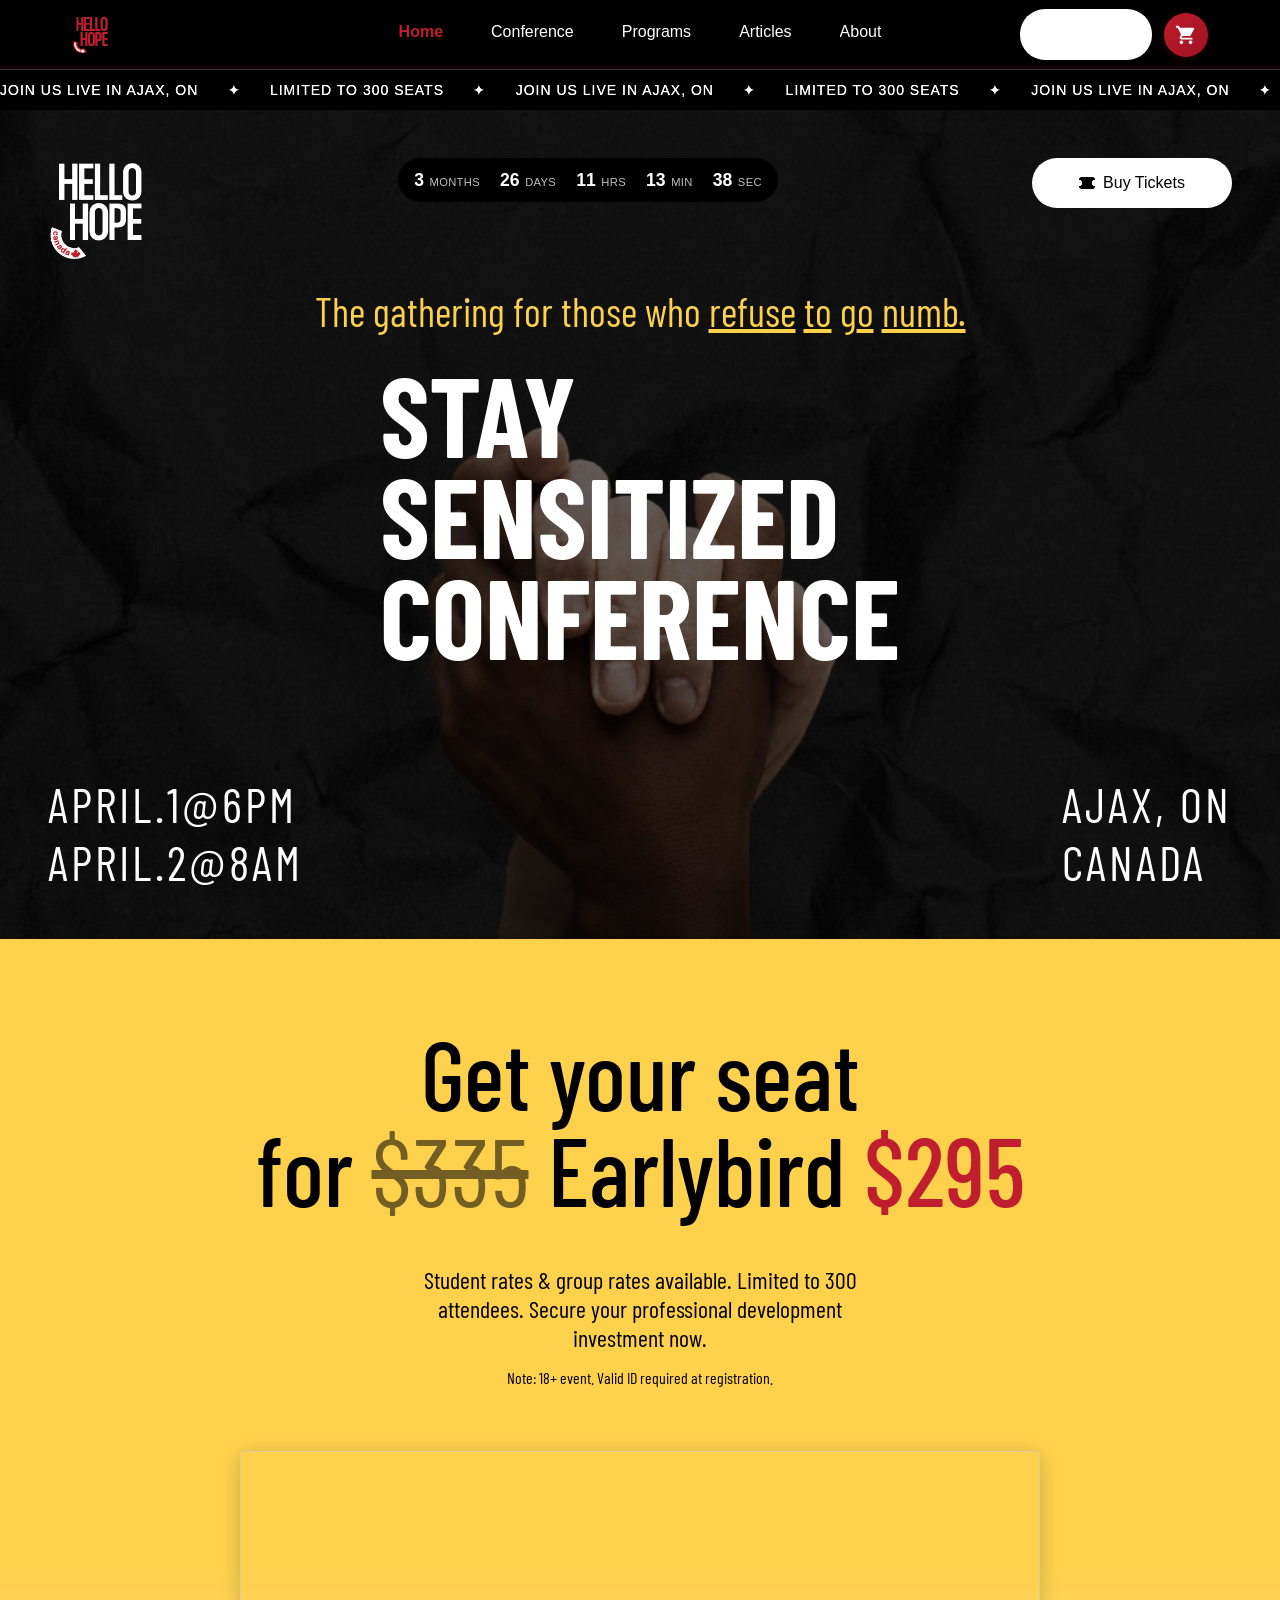
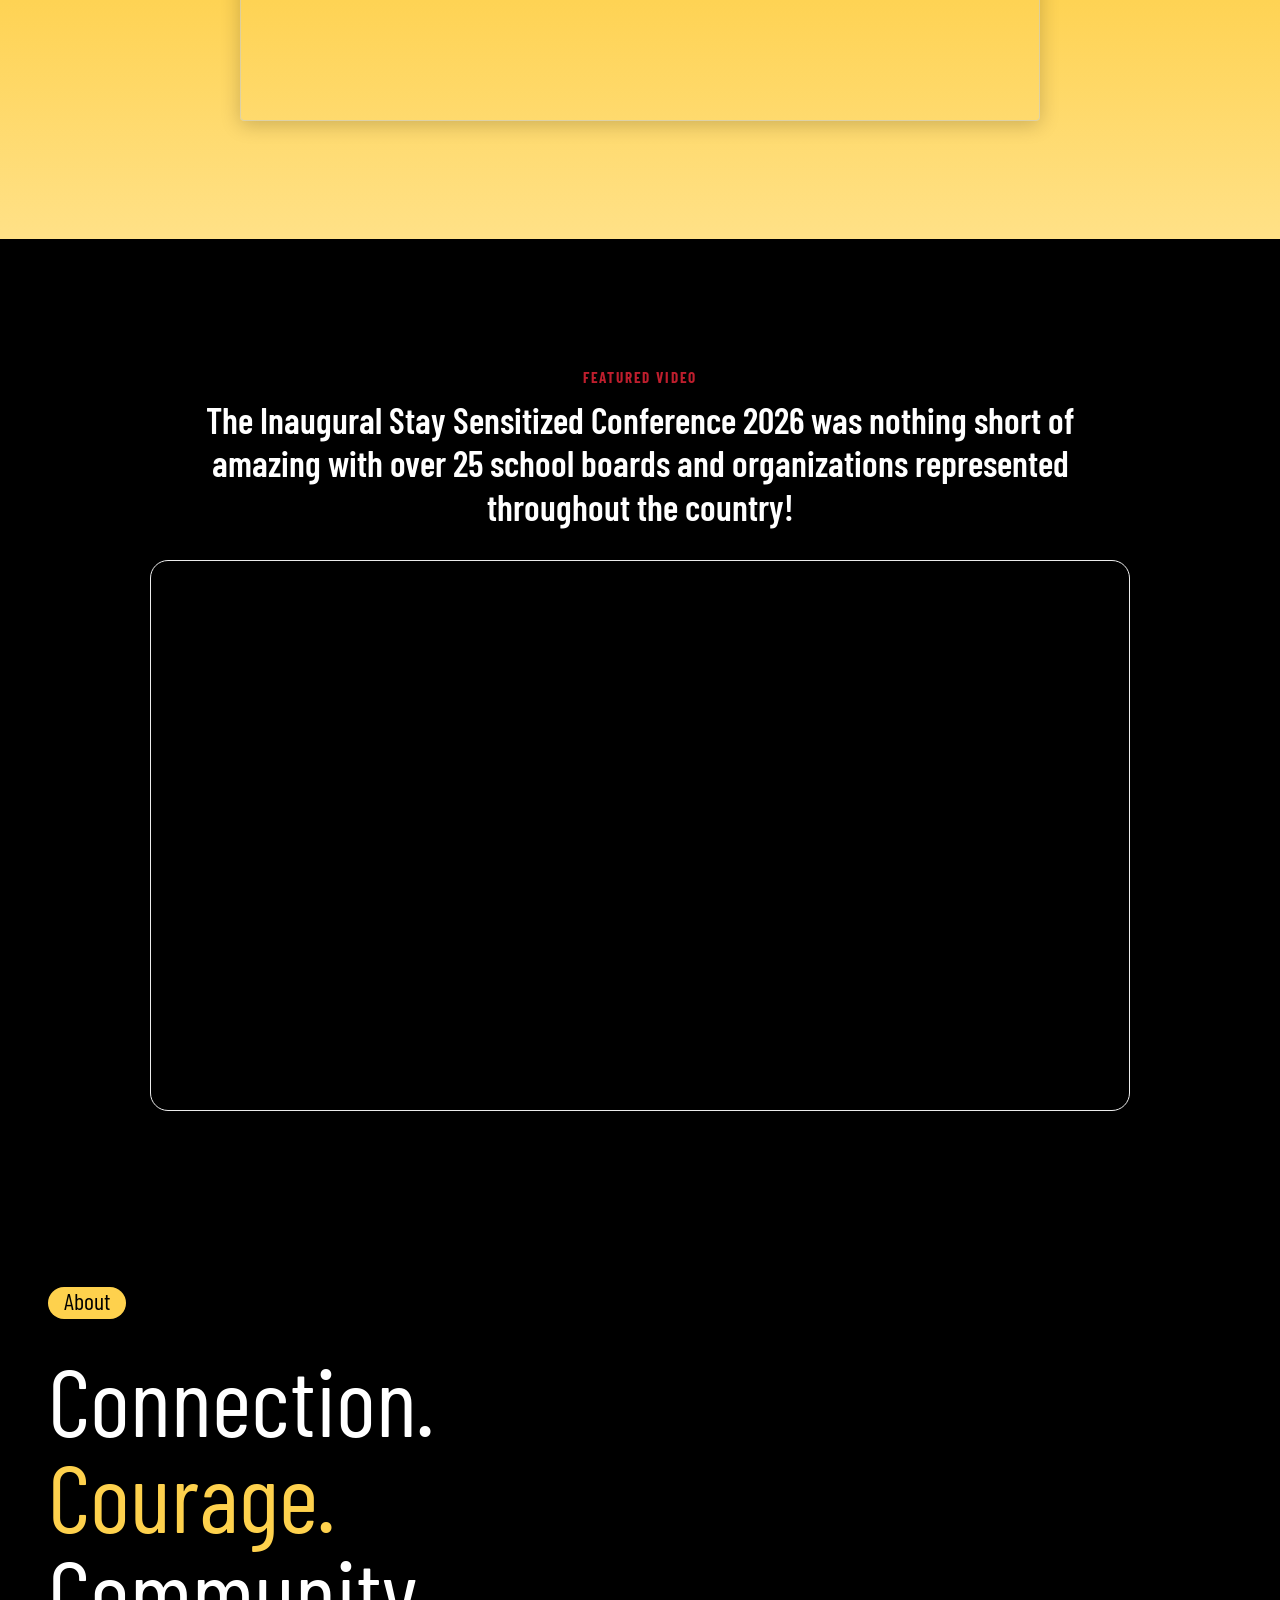
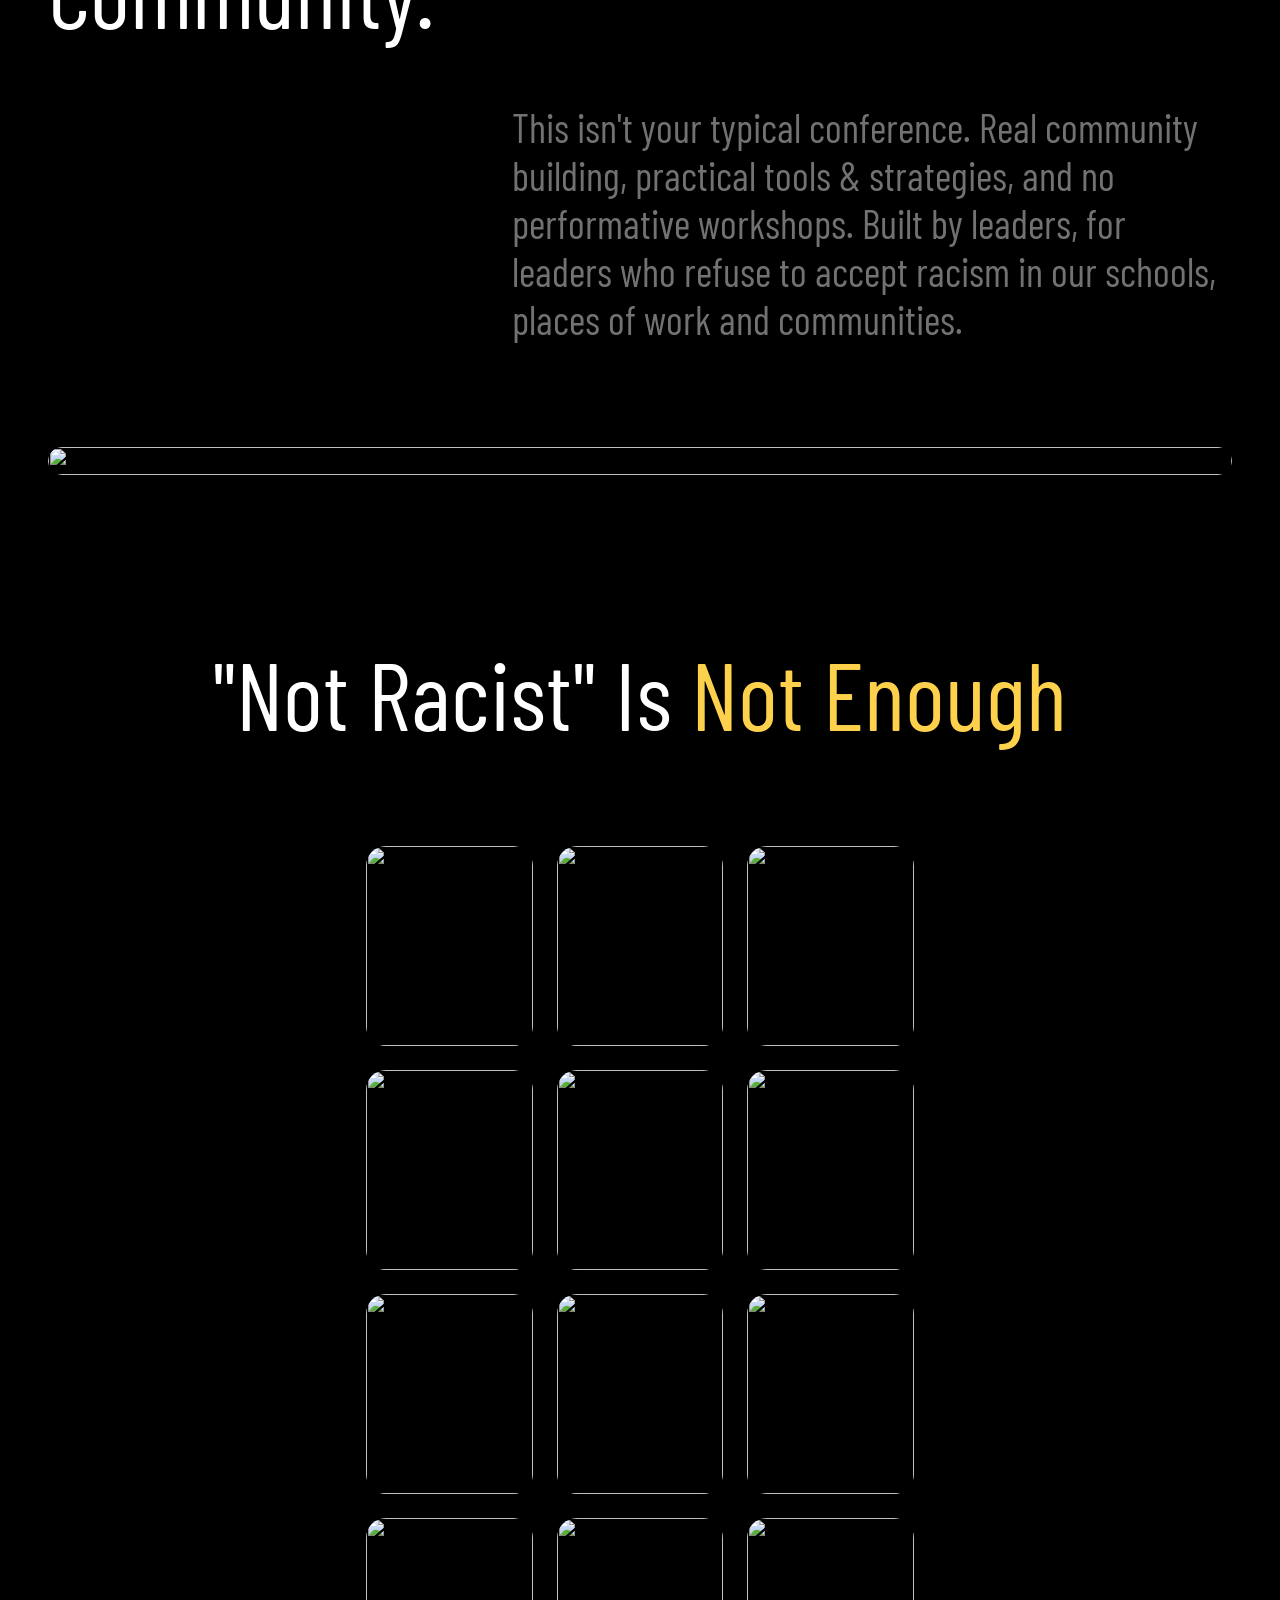
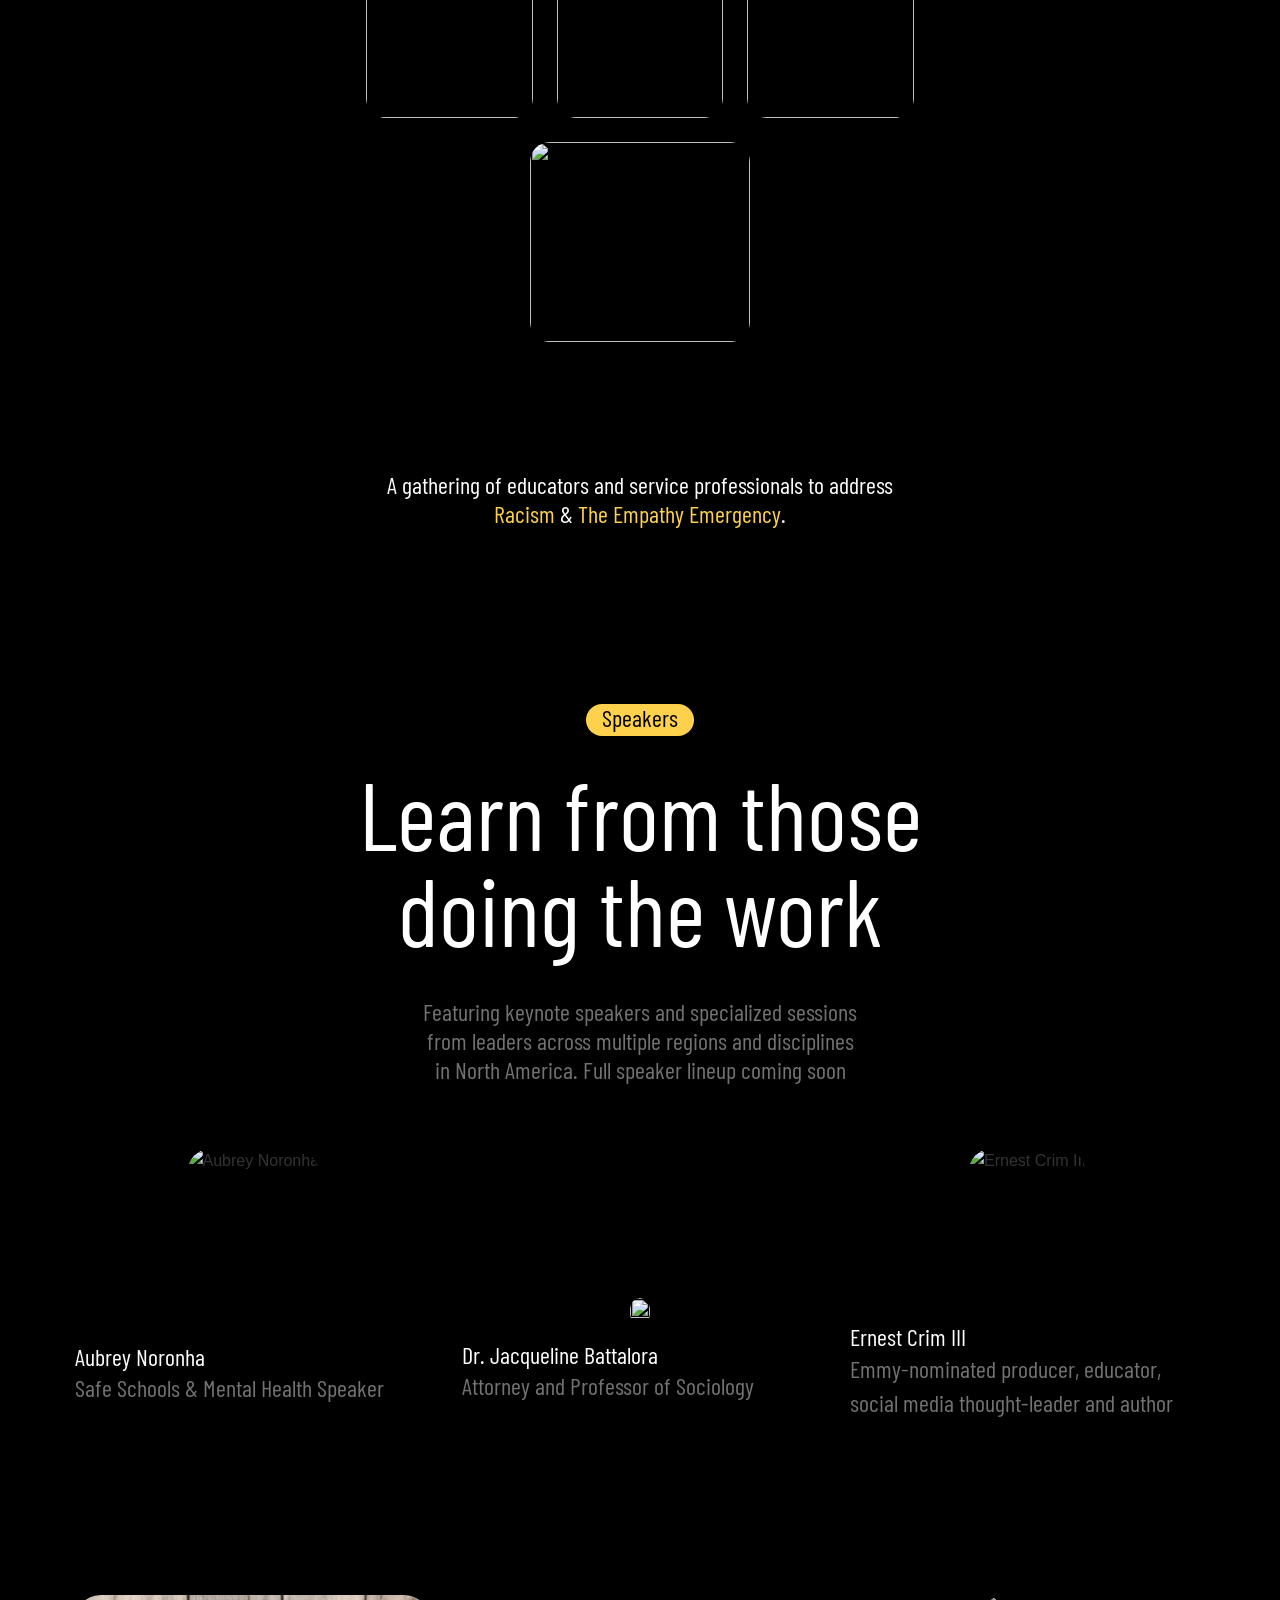
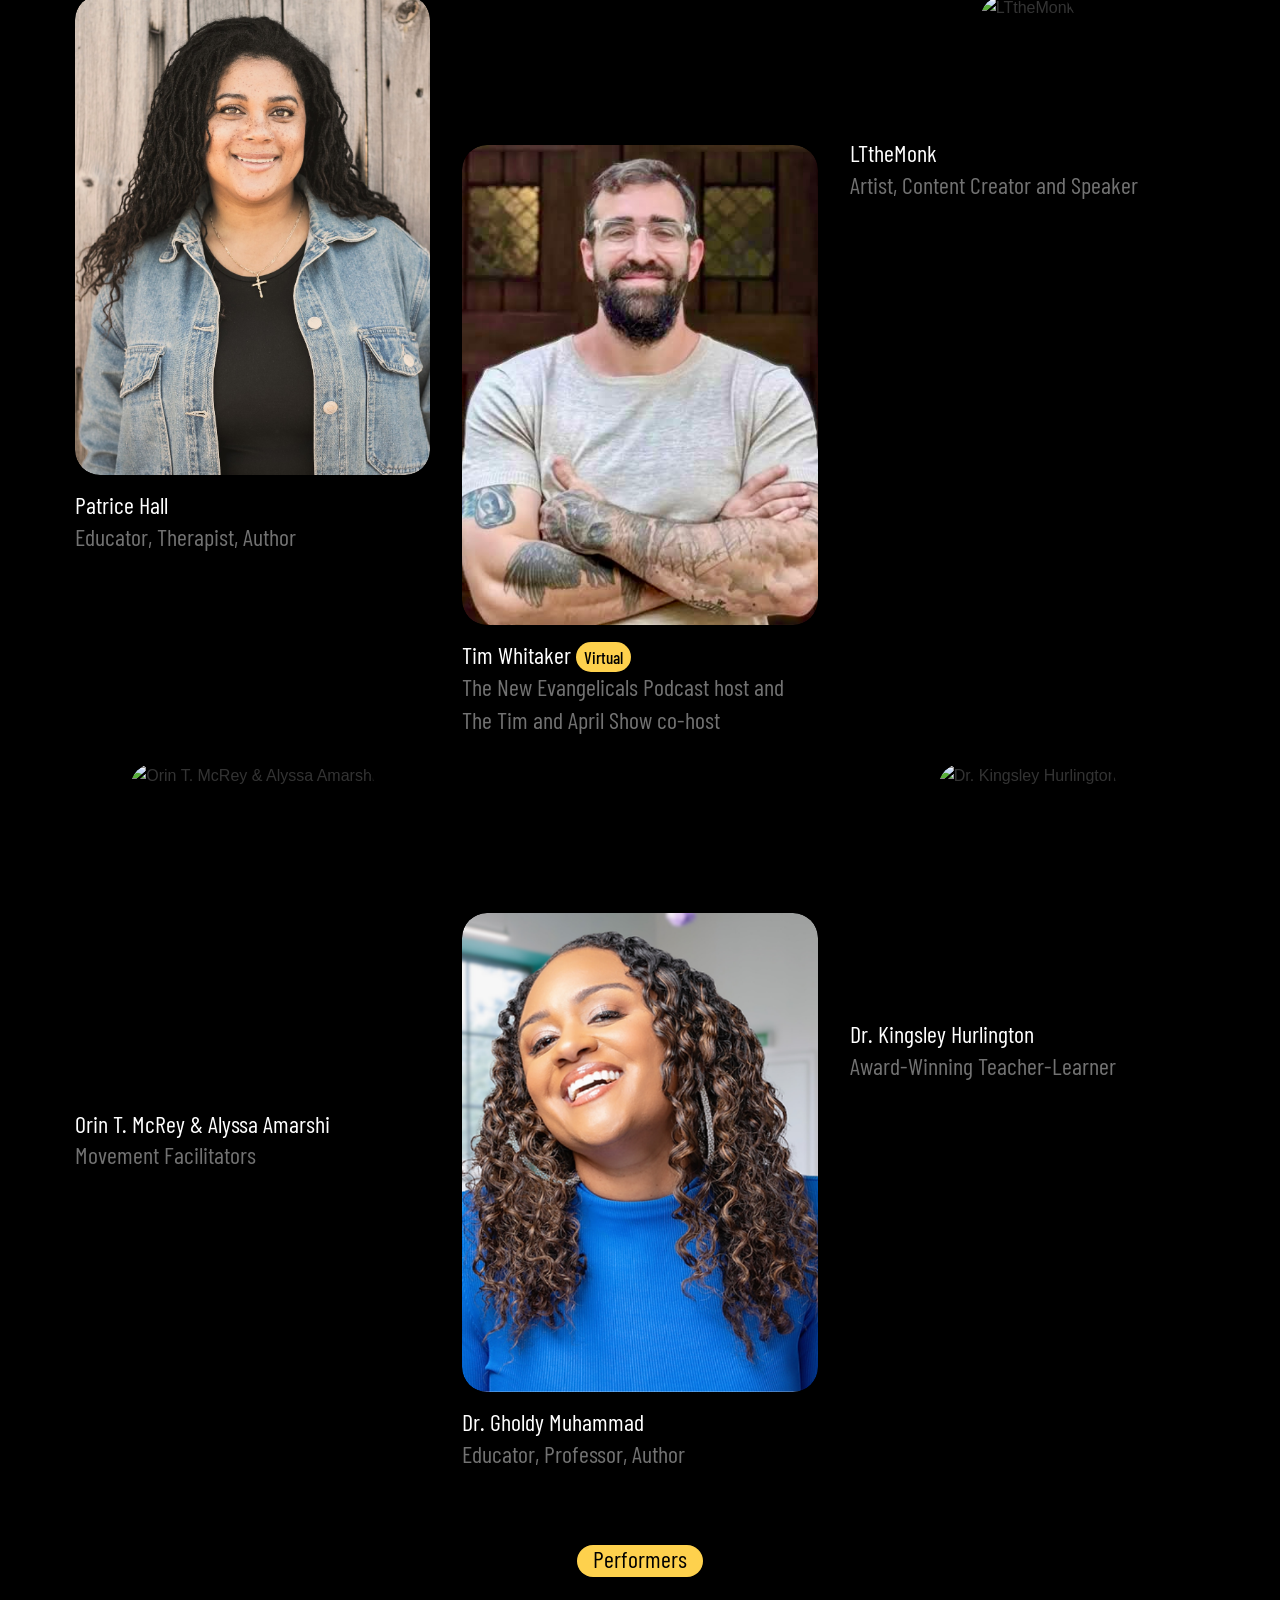
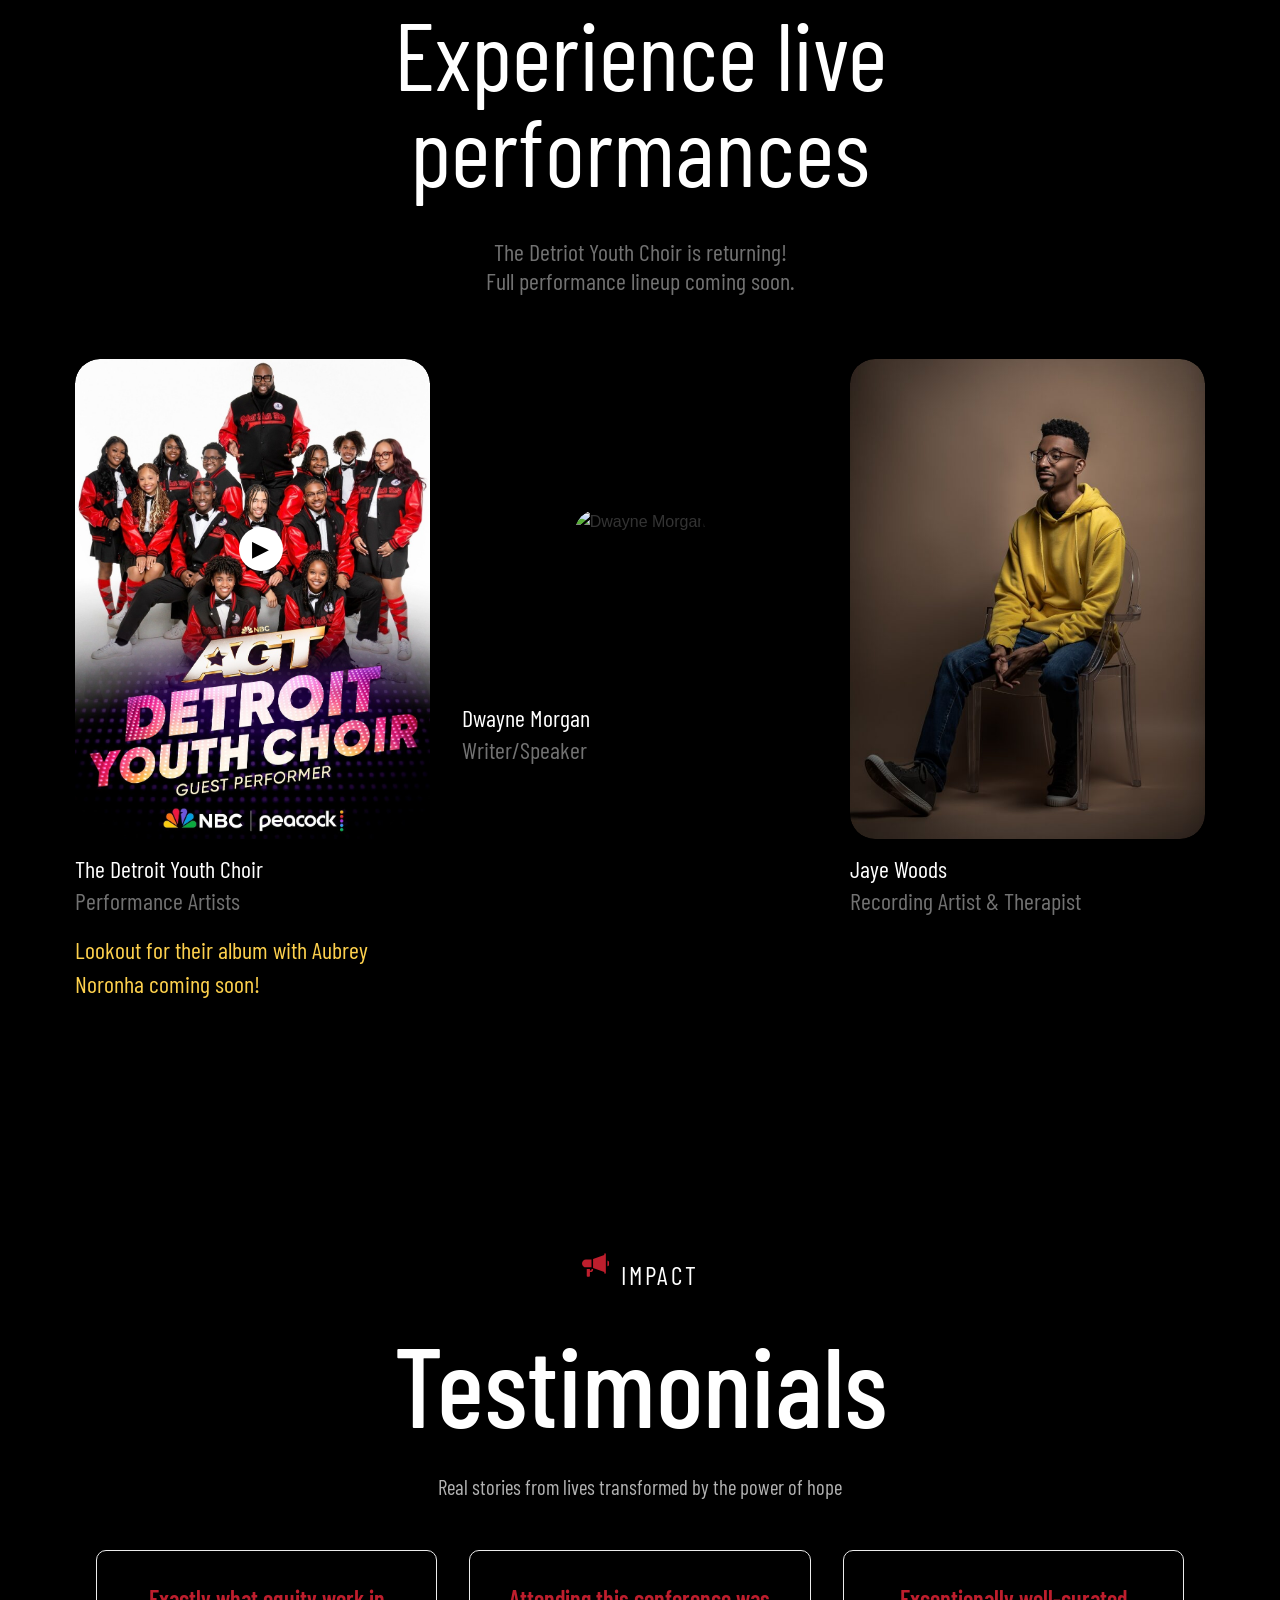
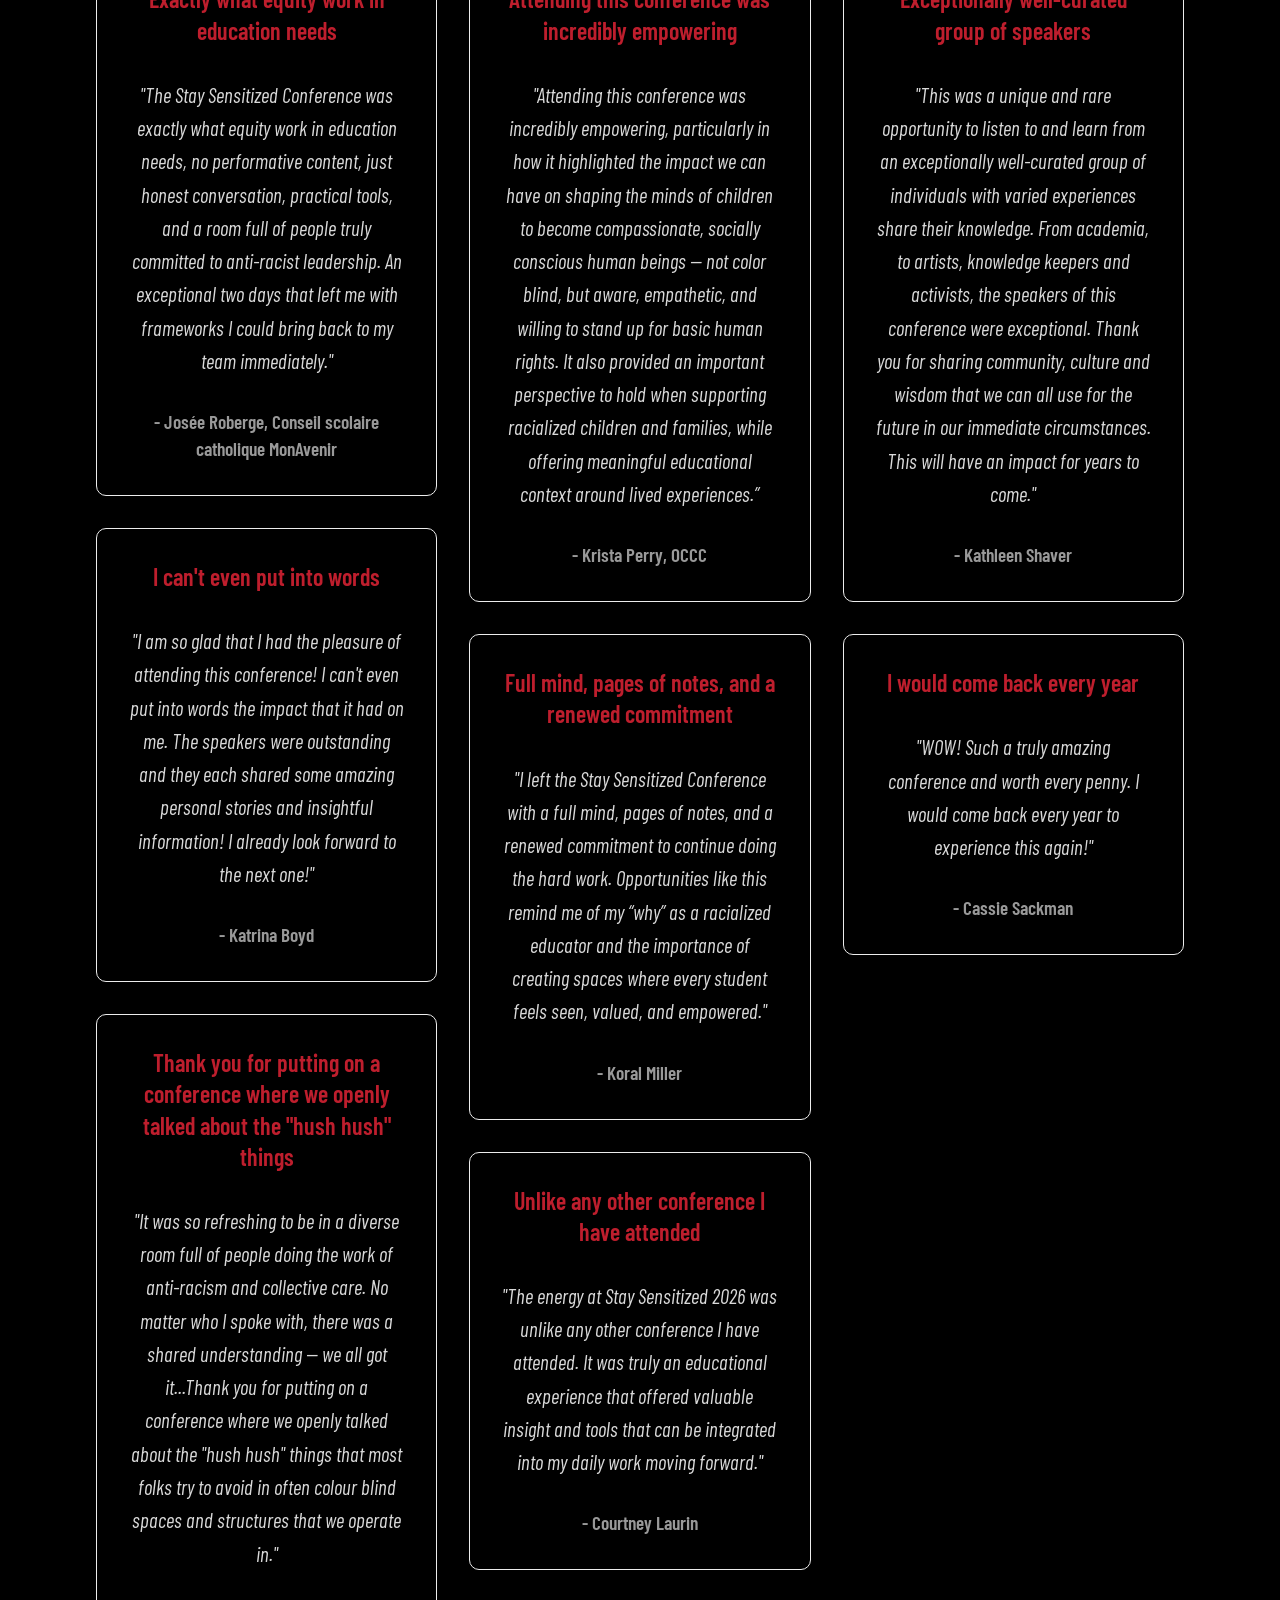
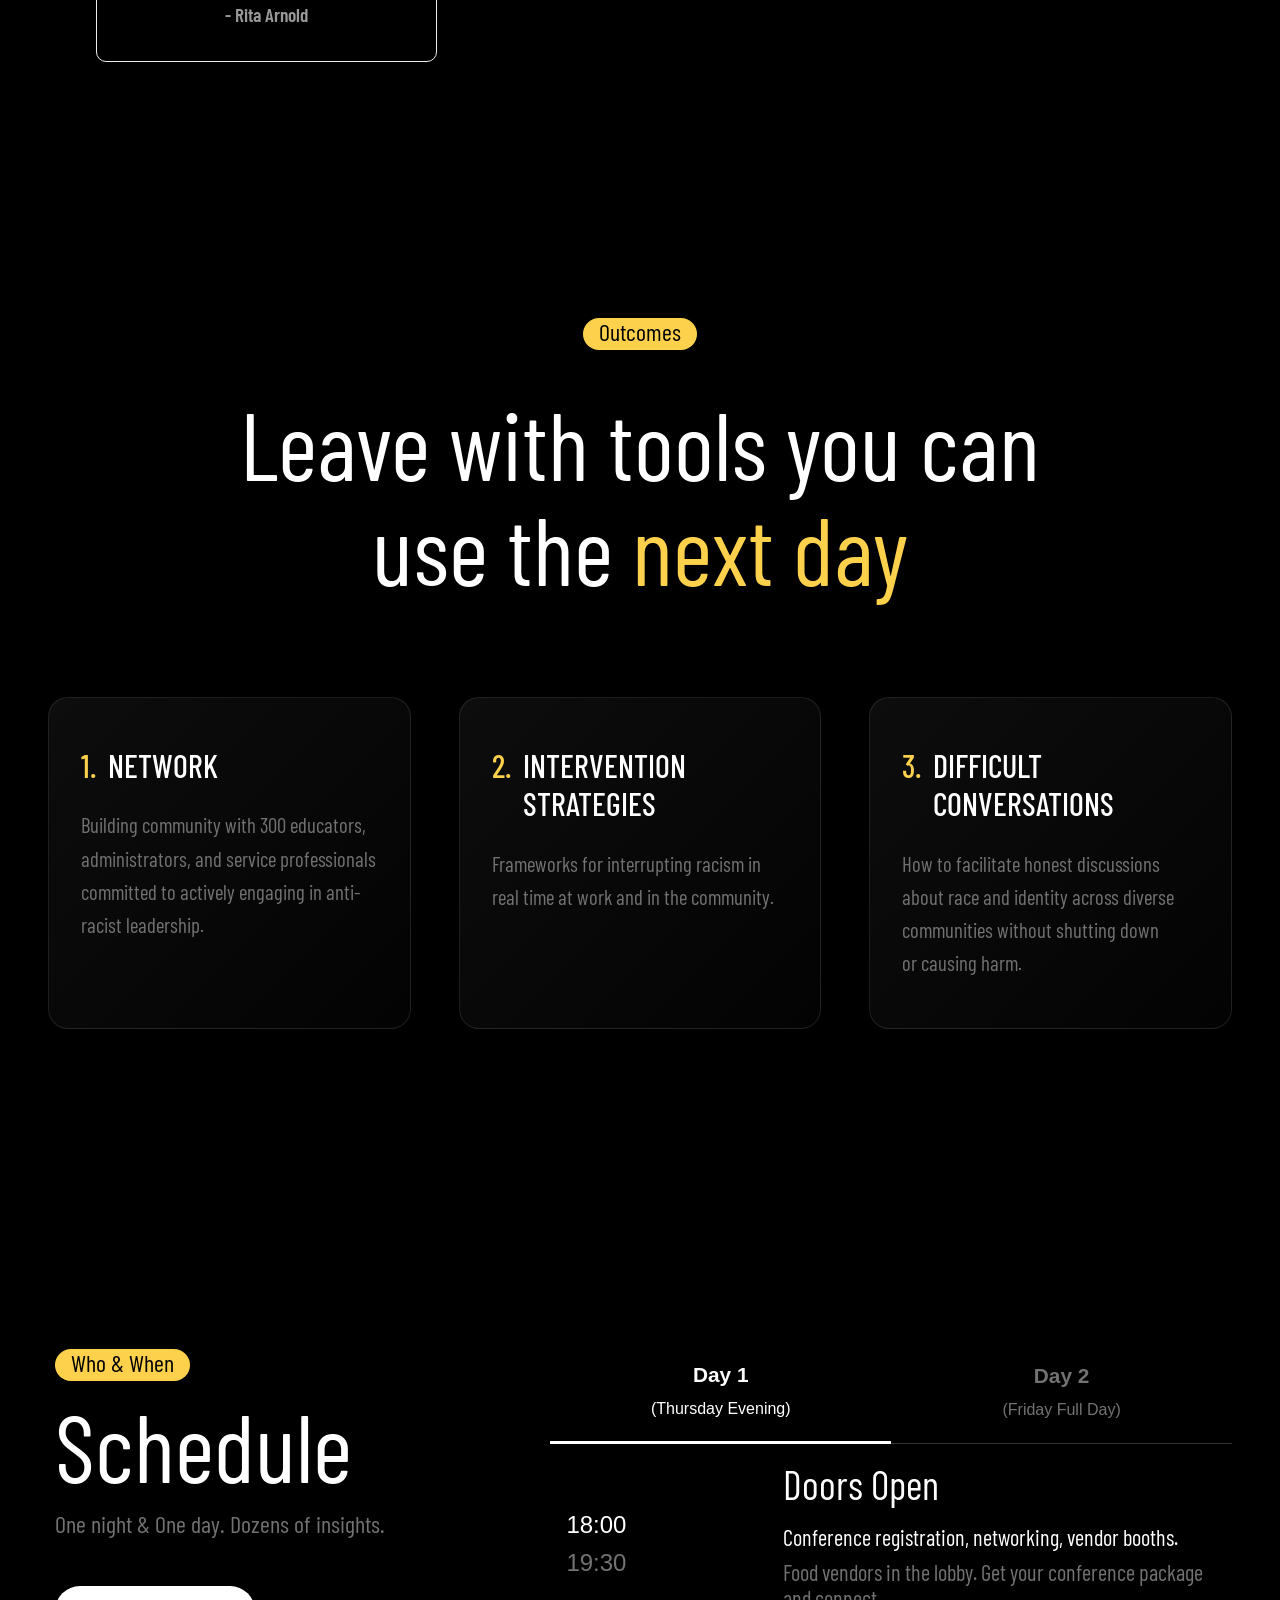
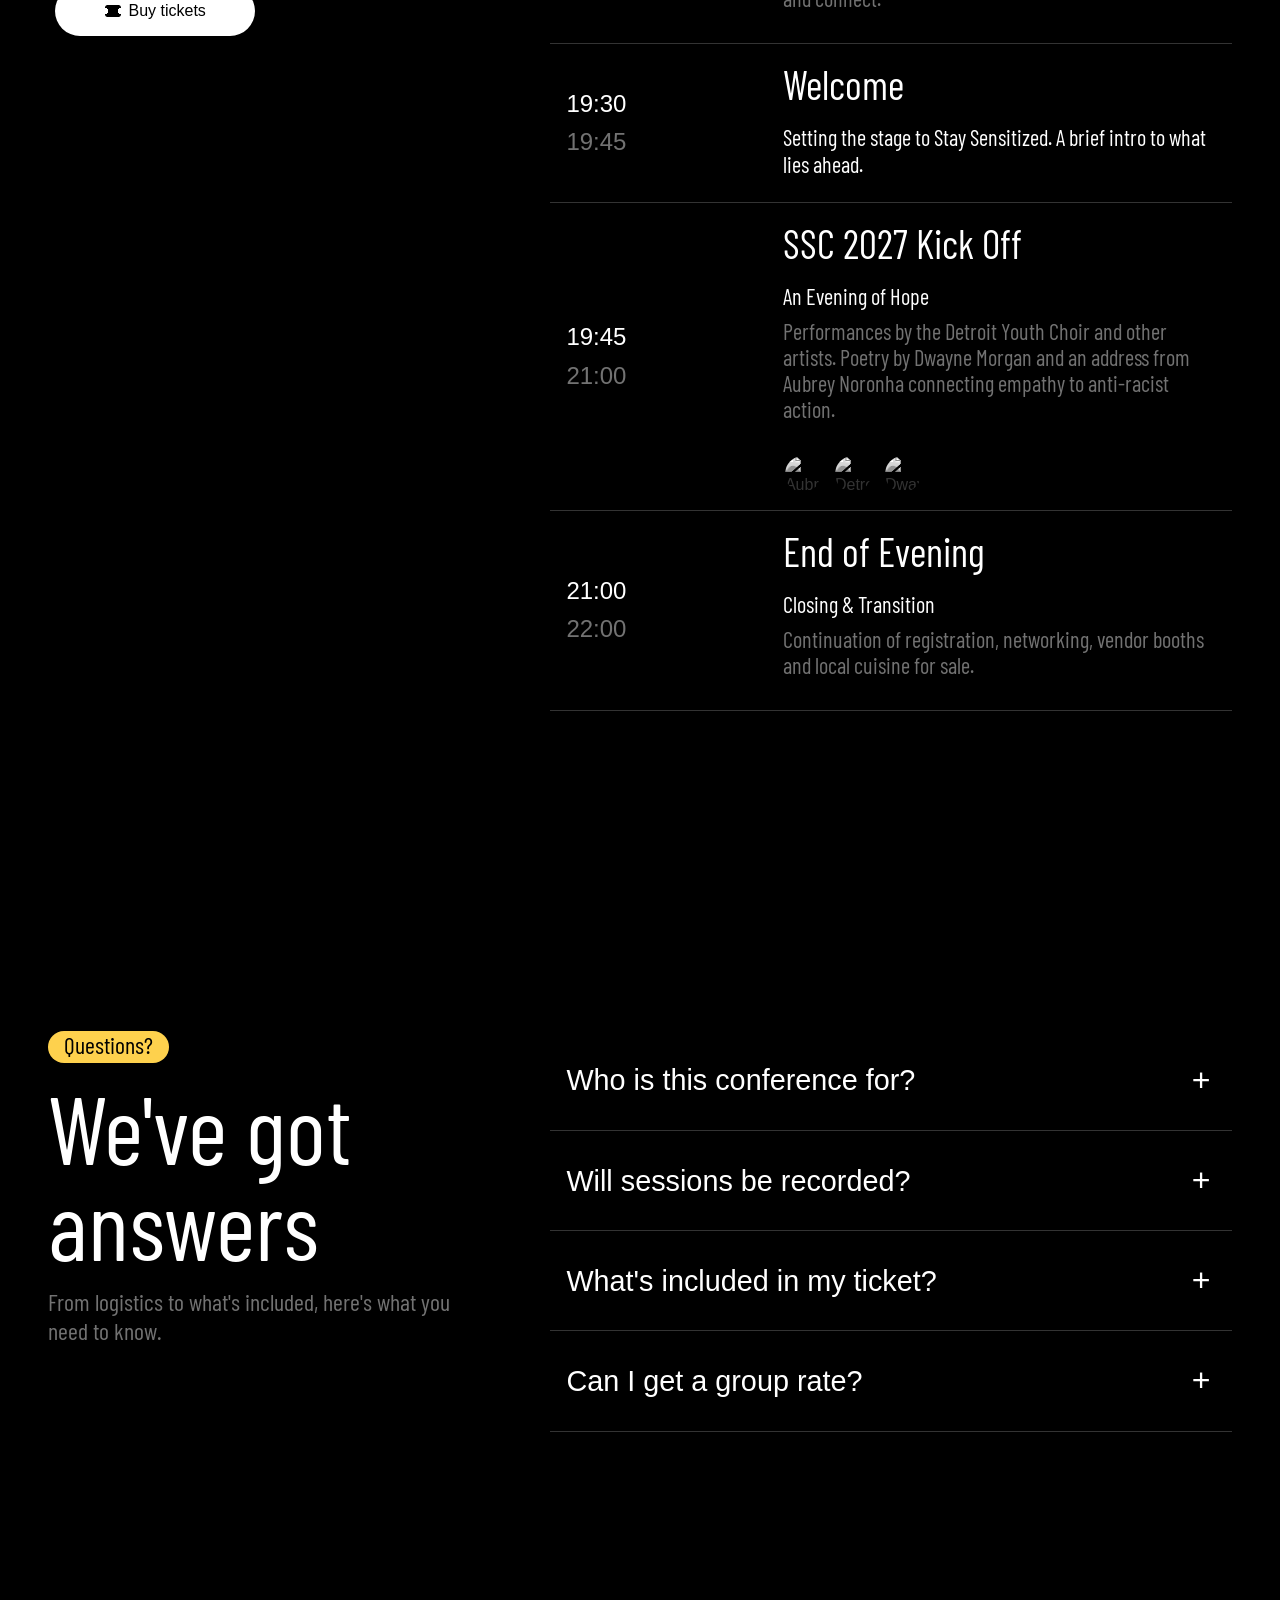
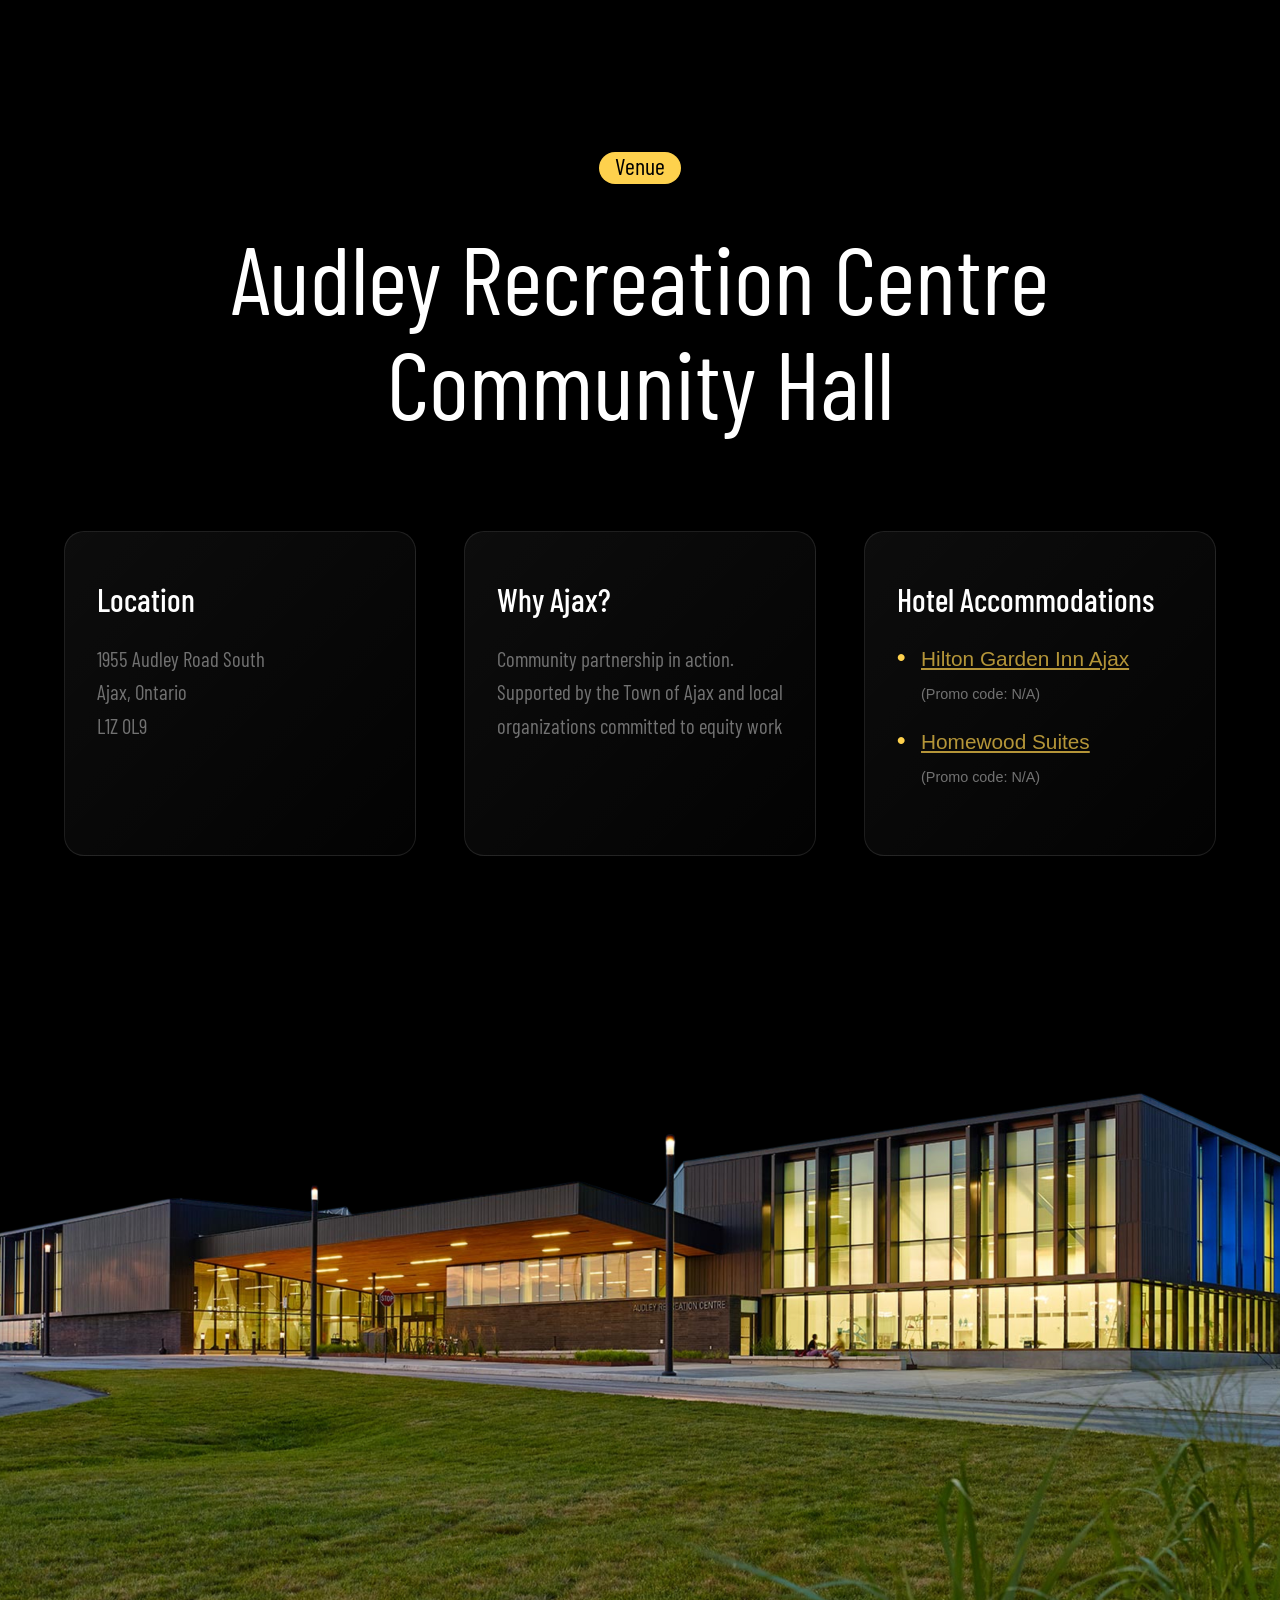
==== commit 204bc379: "Fixing hero_top alignment" ====
--- a/conference.html
+++ b/conference.html
@@ -183,7 +183,7 @@
           <!-- <img src="logos/ajax_logo.png" alt="Ajax logo" class="ajax_logo"> -->
         </div>
         <div class="countdown"><time datetime="2027-04-01 18:00">April 1, 2027</time></div>
-        <button class="buy_tickets"><span>Buy Tickets</span></button>
+        <div><button class="buy_tickets"><span>Buy Tickets</span></button></div>
       </div>
       <div class="hero_announcement_bar">
        <p class="hero_tagline">The gathering for those who <u>refuse</u> <u>to</u> g<u>o</u> <u>numb.</u></p>
--- a/styles/conference.css
+++ b/styles/conference.css
@@ -2353,15 +2353,27 @@
         padding: 1.5rem;
     }
 
-
+    .hero_top {
+        display: grid;
+        grid-template-rows: 1fr 1fr 1fr;
+        align-items: flex-end;
+        /* position: relative;      */
+    }
     .hero_top img {
         width: 4rem;
-        height: 4rem;
-    }
-
+        height: auto;
+    }
     .hero_top .ajax_logo {
         width: auto;
         height: 2rem;
+    }
+
+    .countdown_number {
+        font-size: 0.75rem;
+        /* font-weight: 700; */
+    }
+    .countdown_label {
+        font-size: 0.5rem;
     }
     
     .hero_middle h1 {
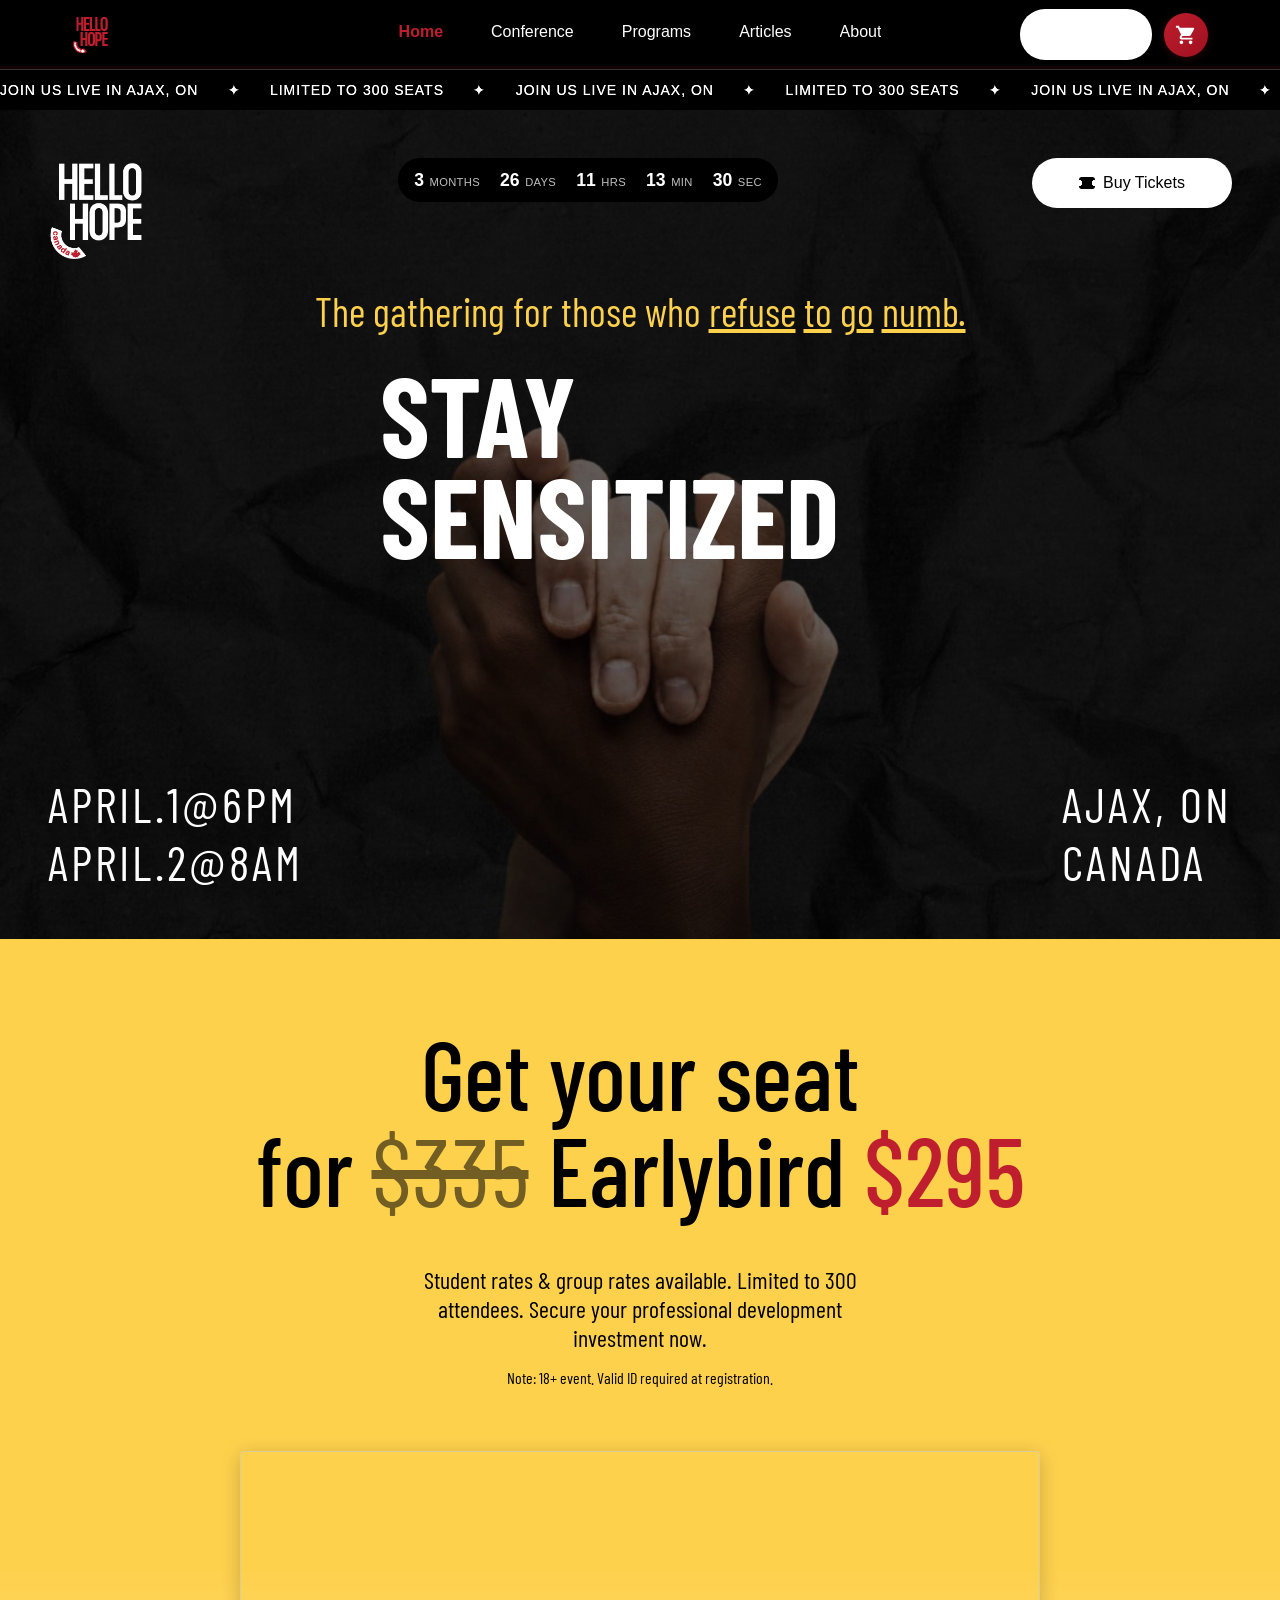
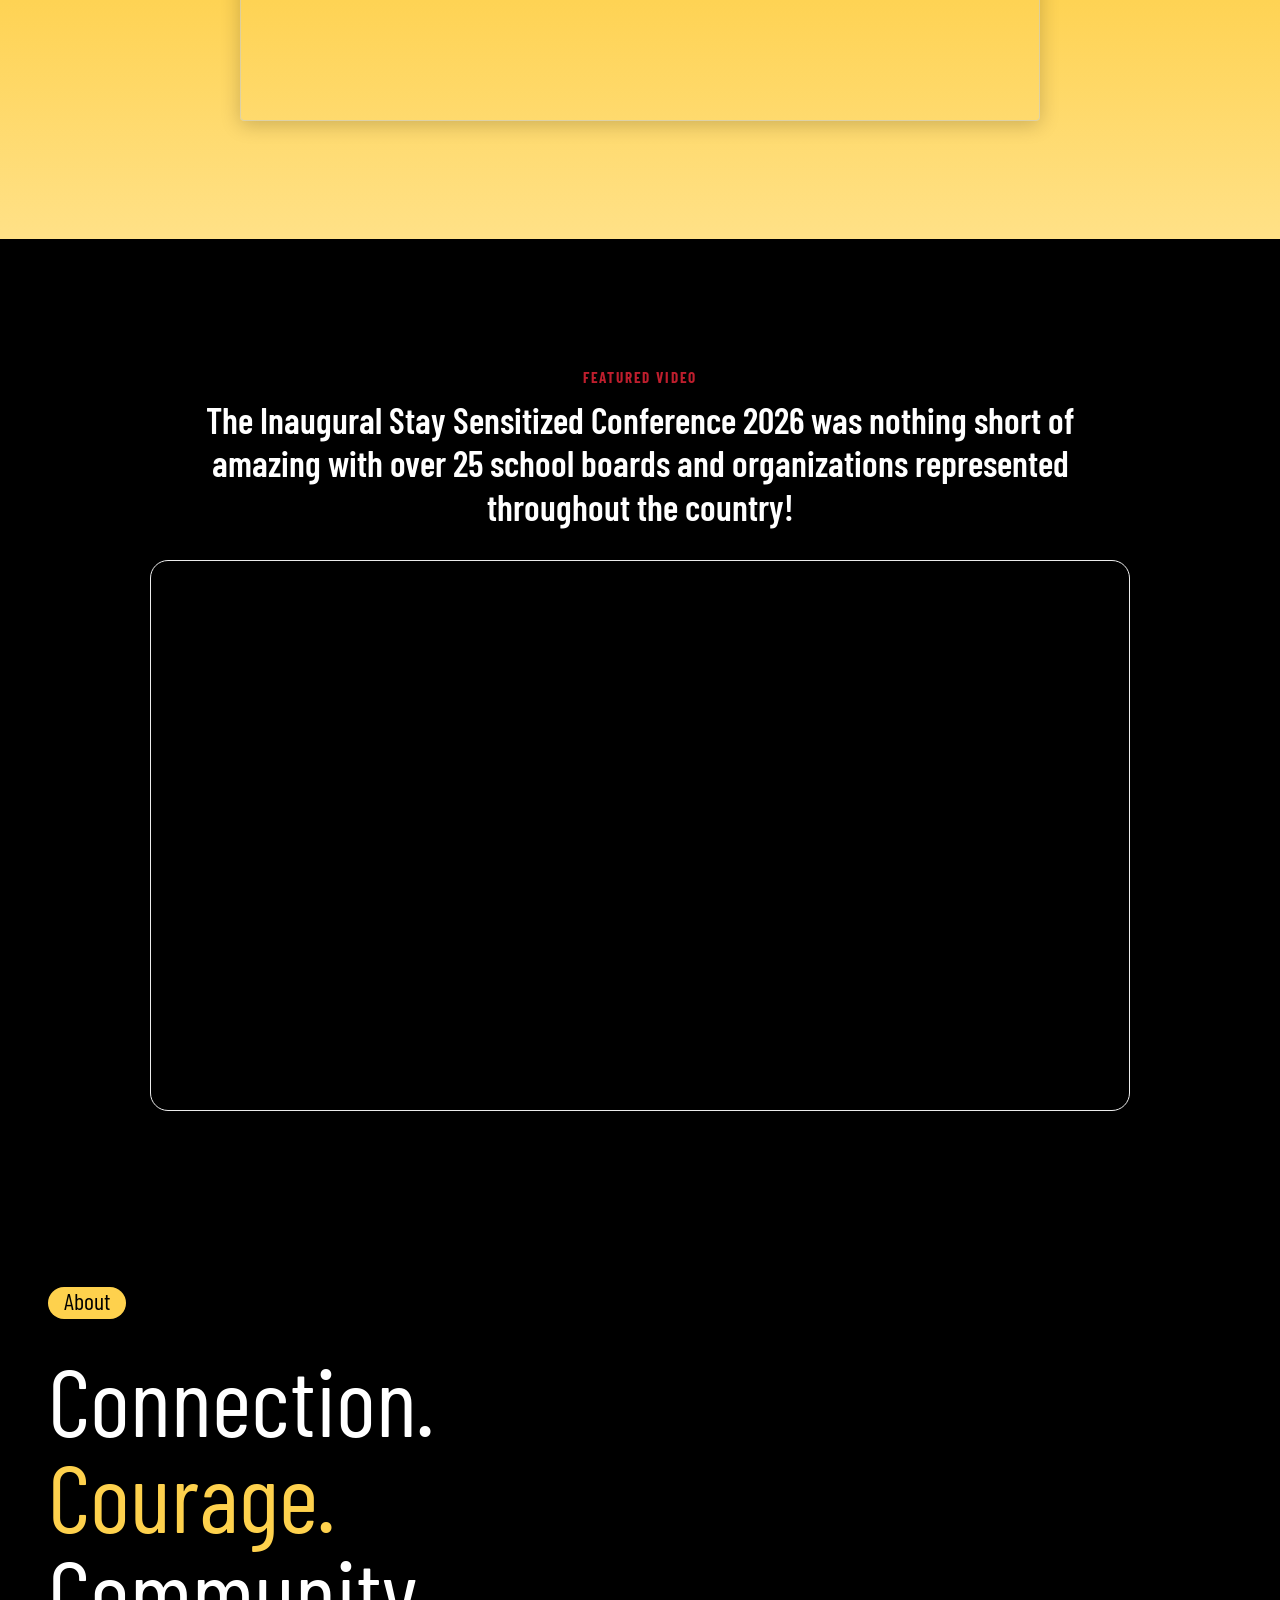
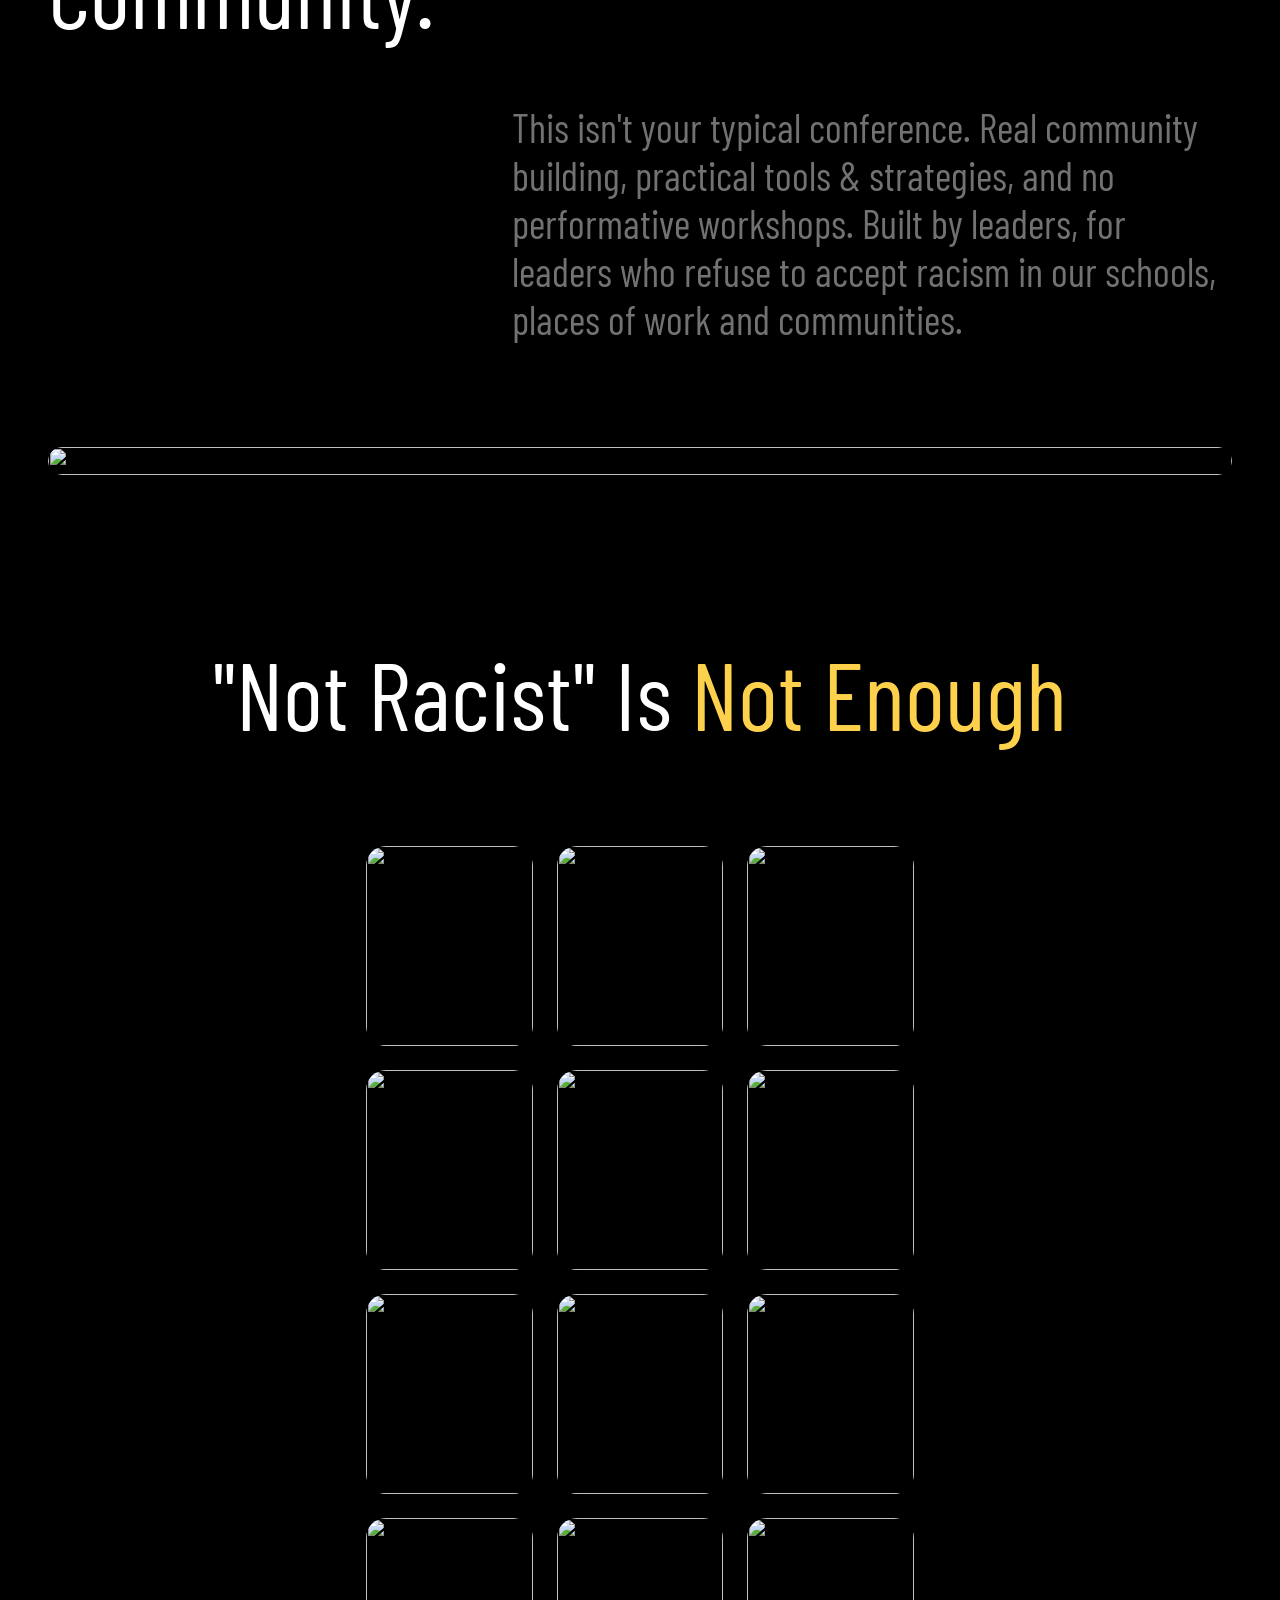
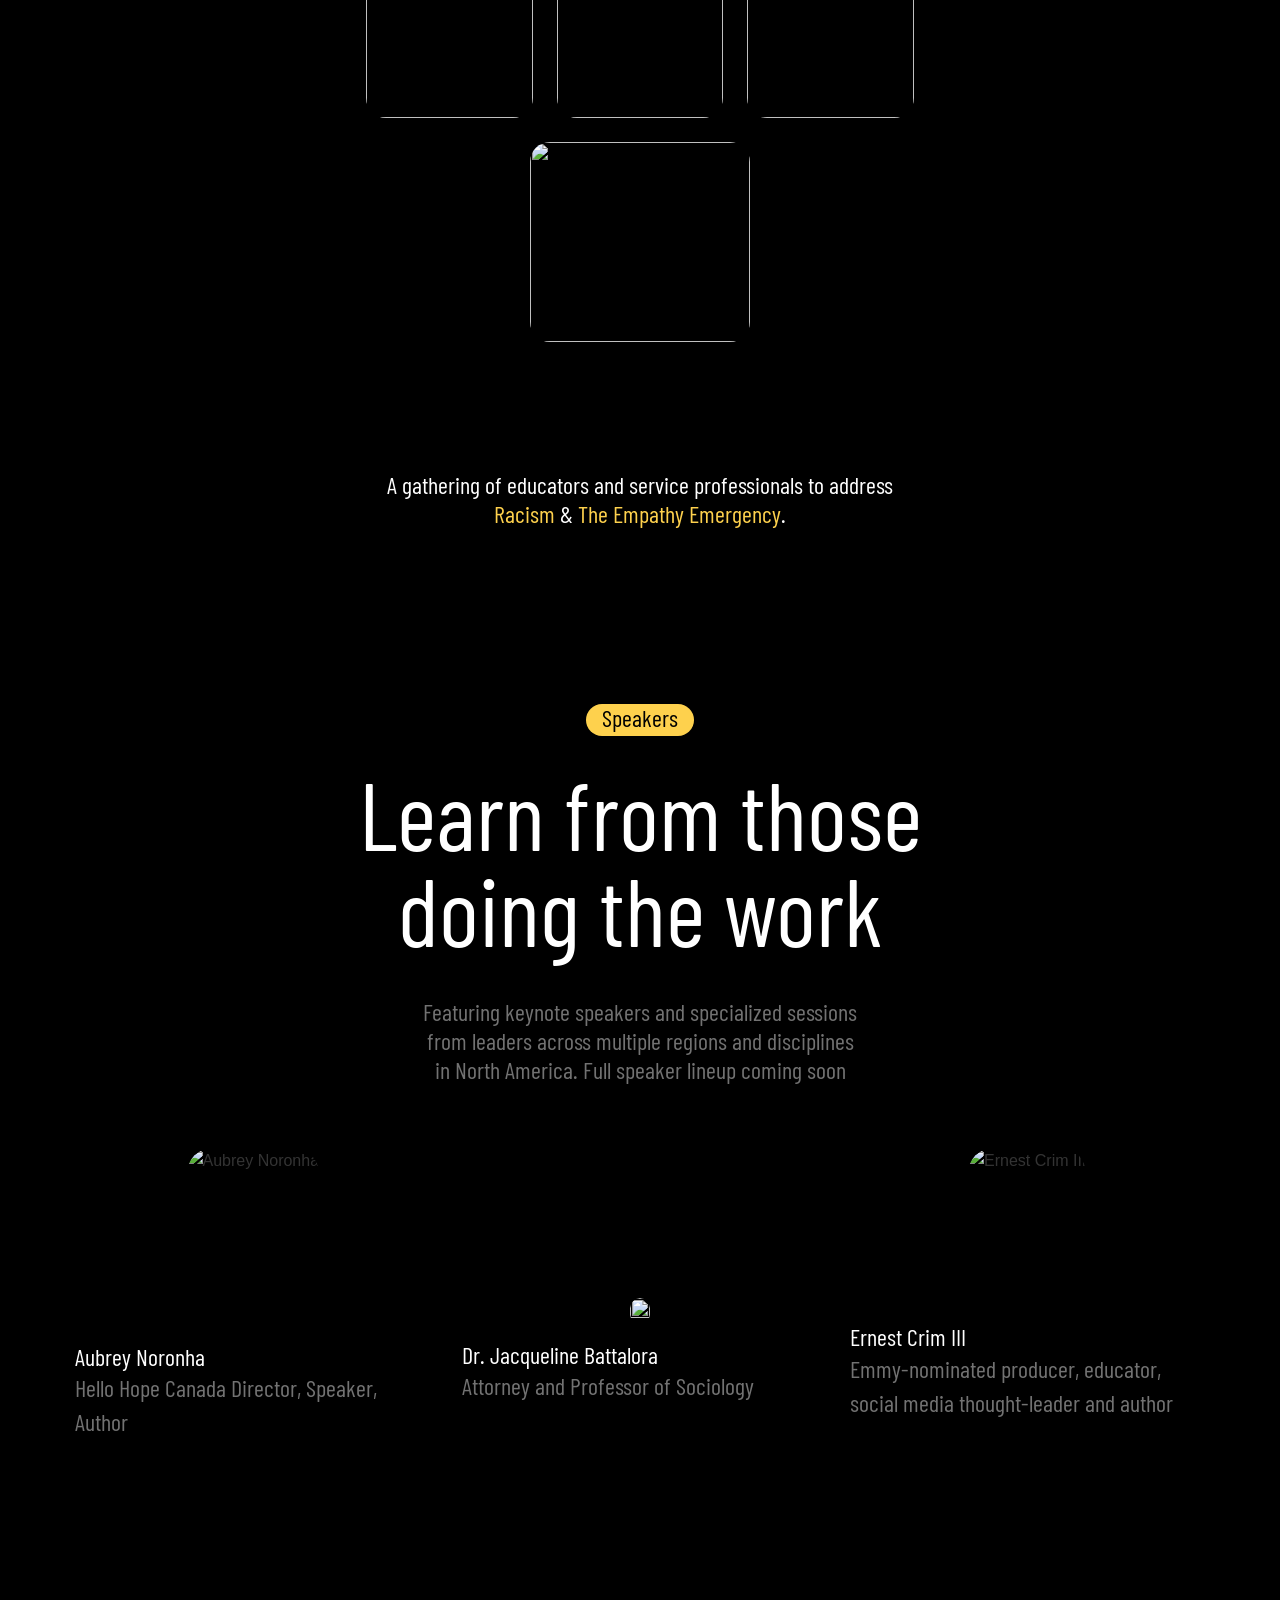
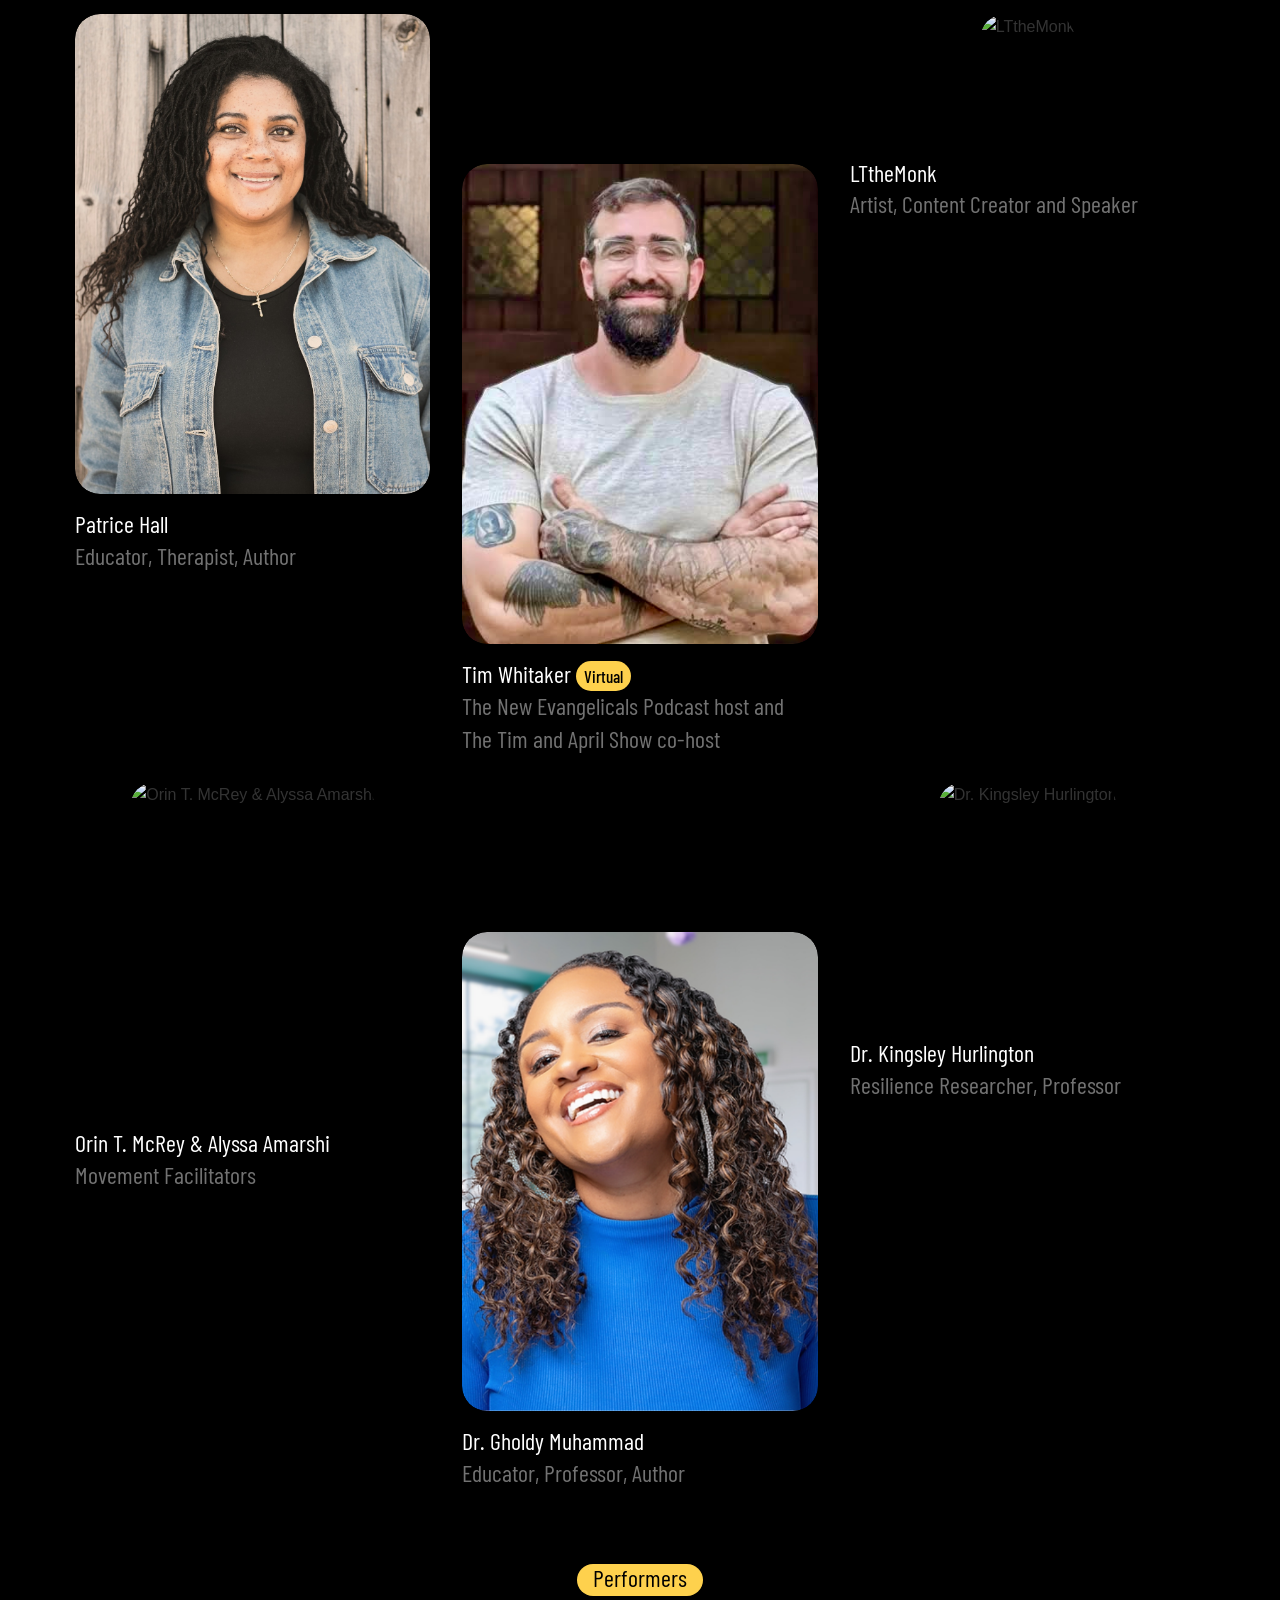
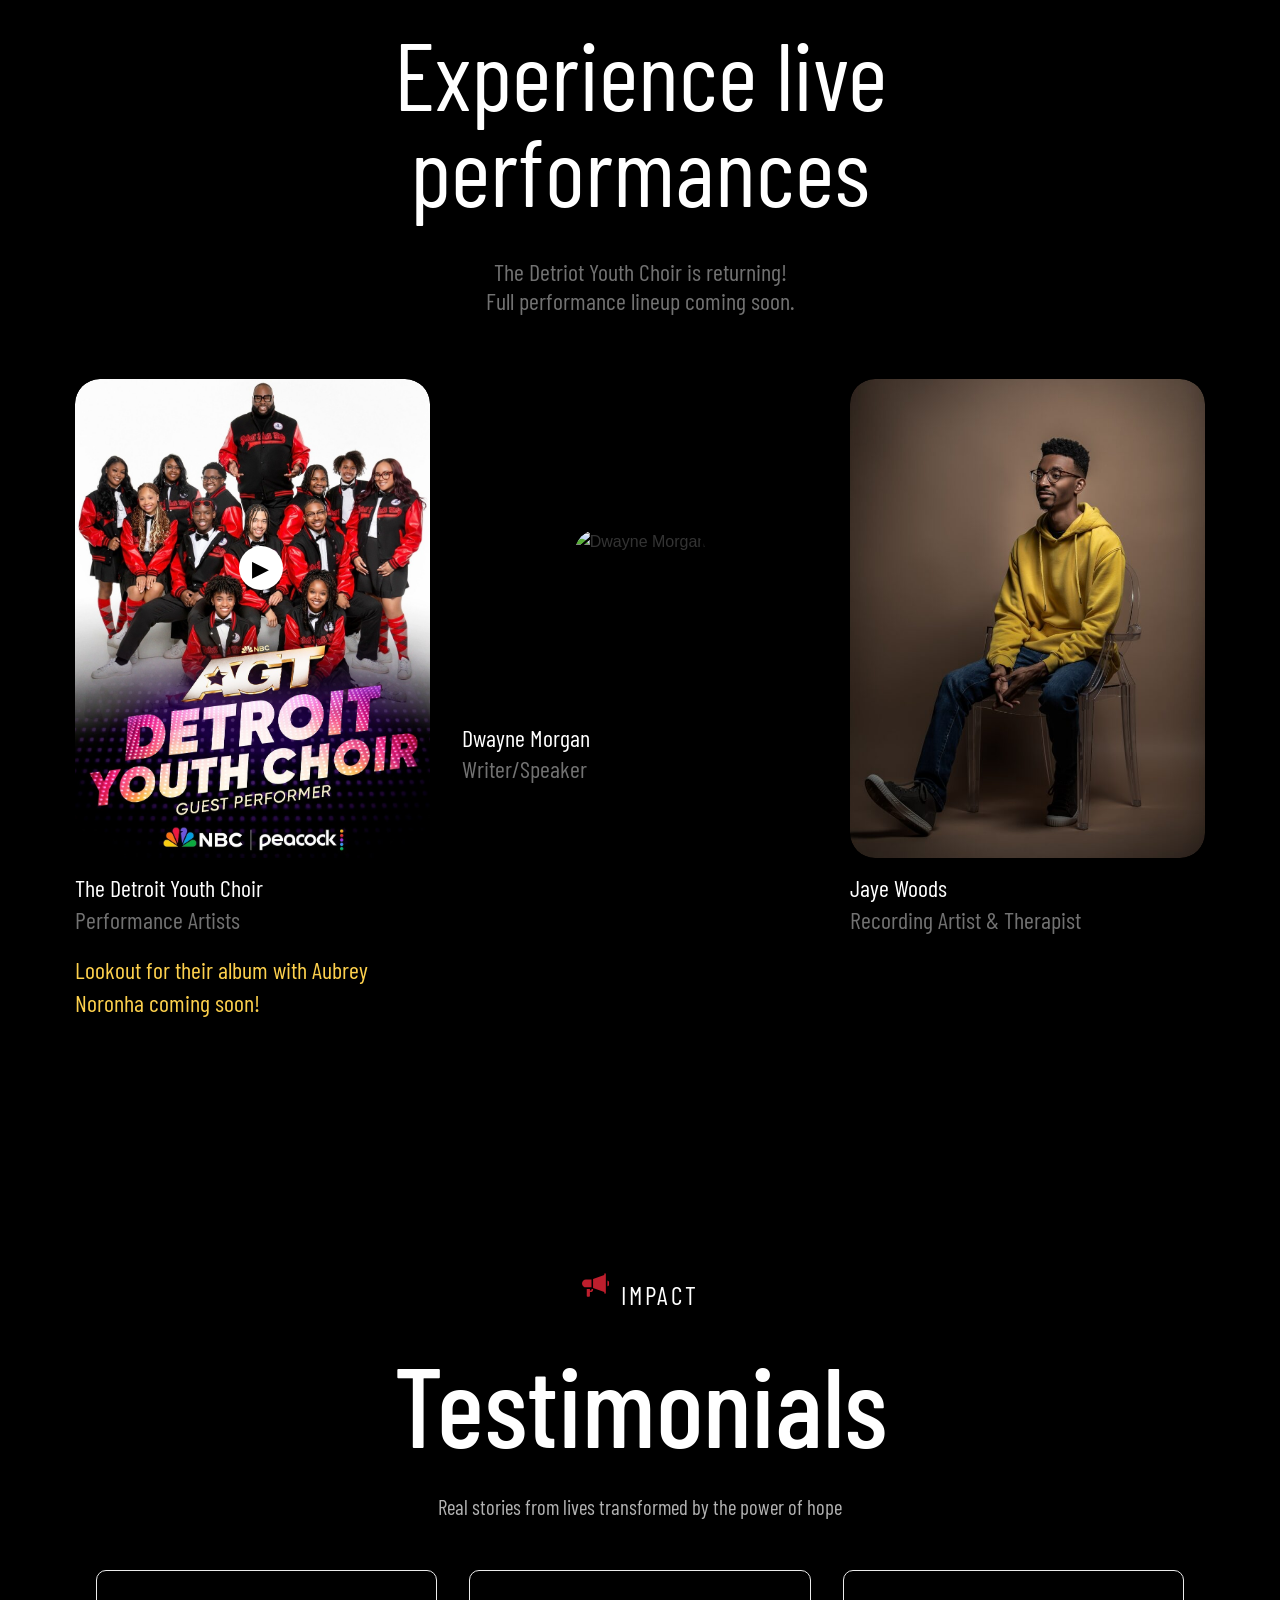
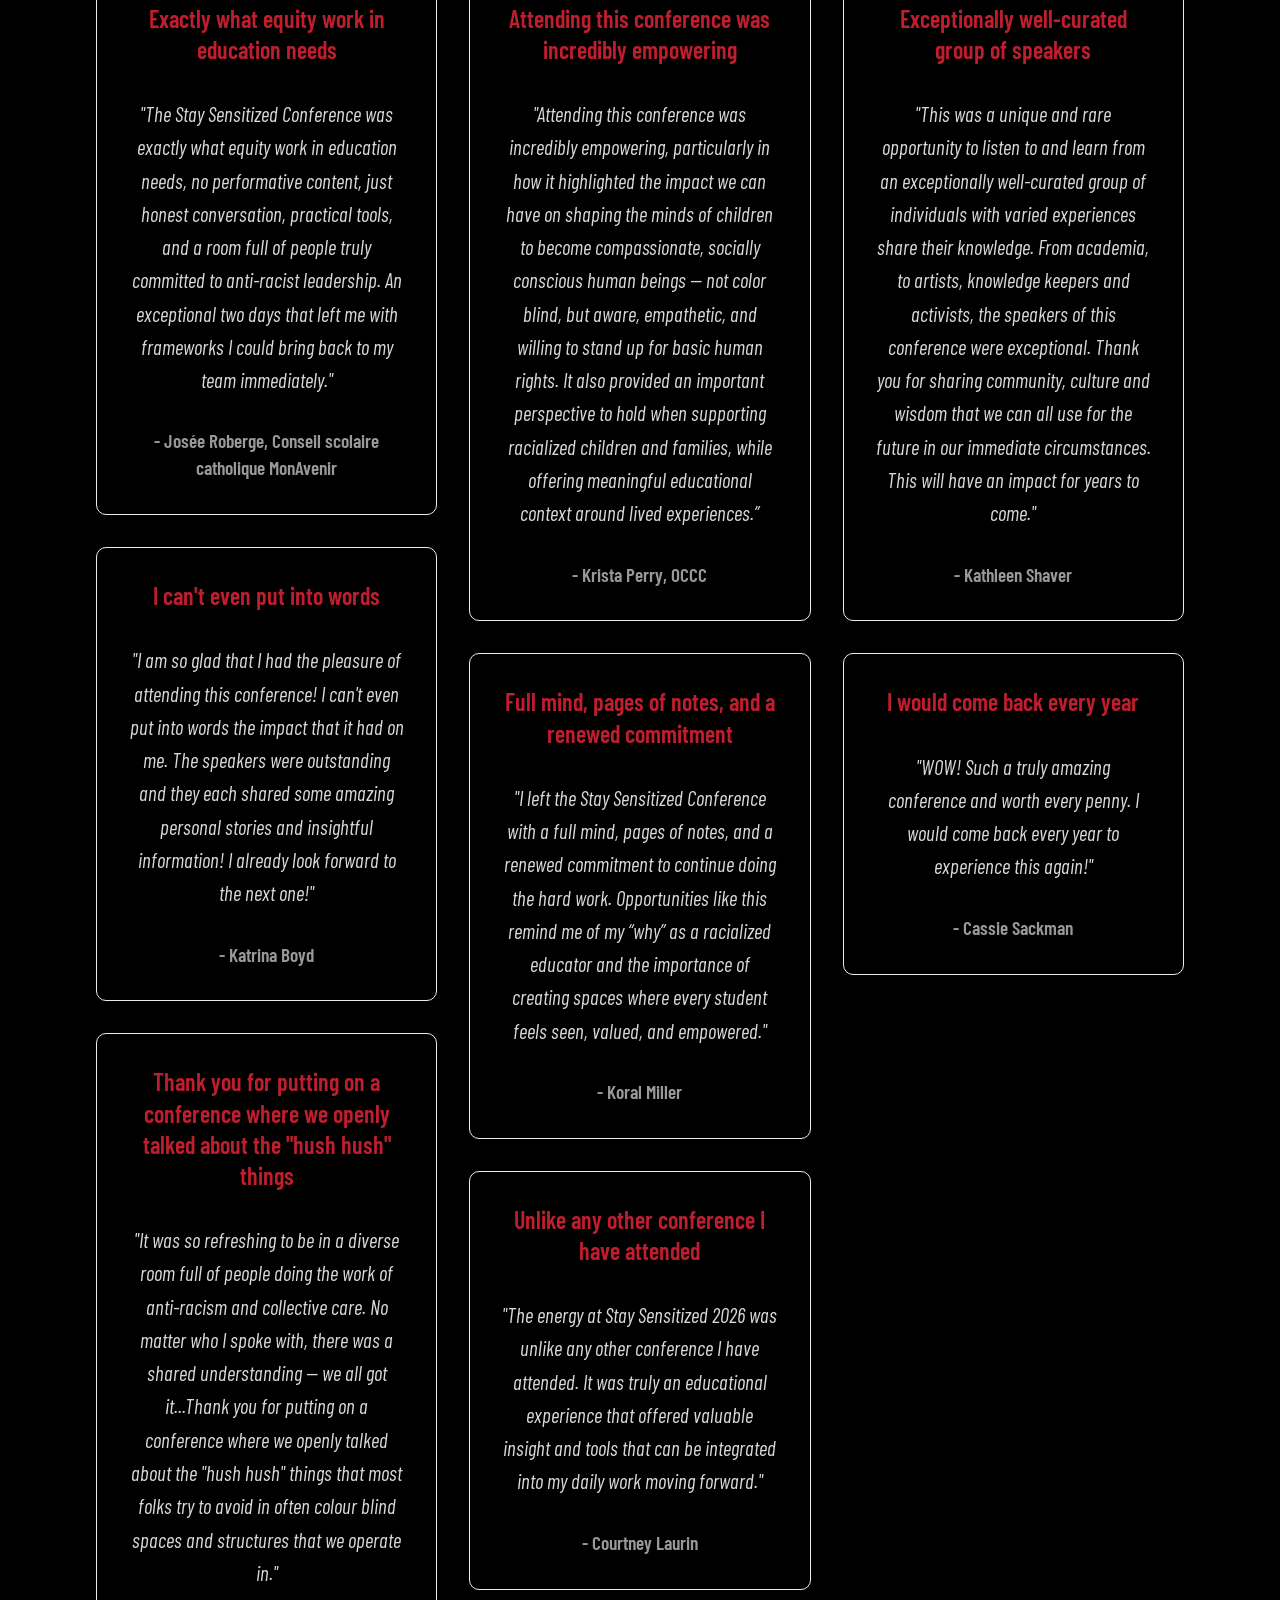
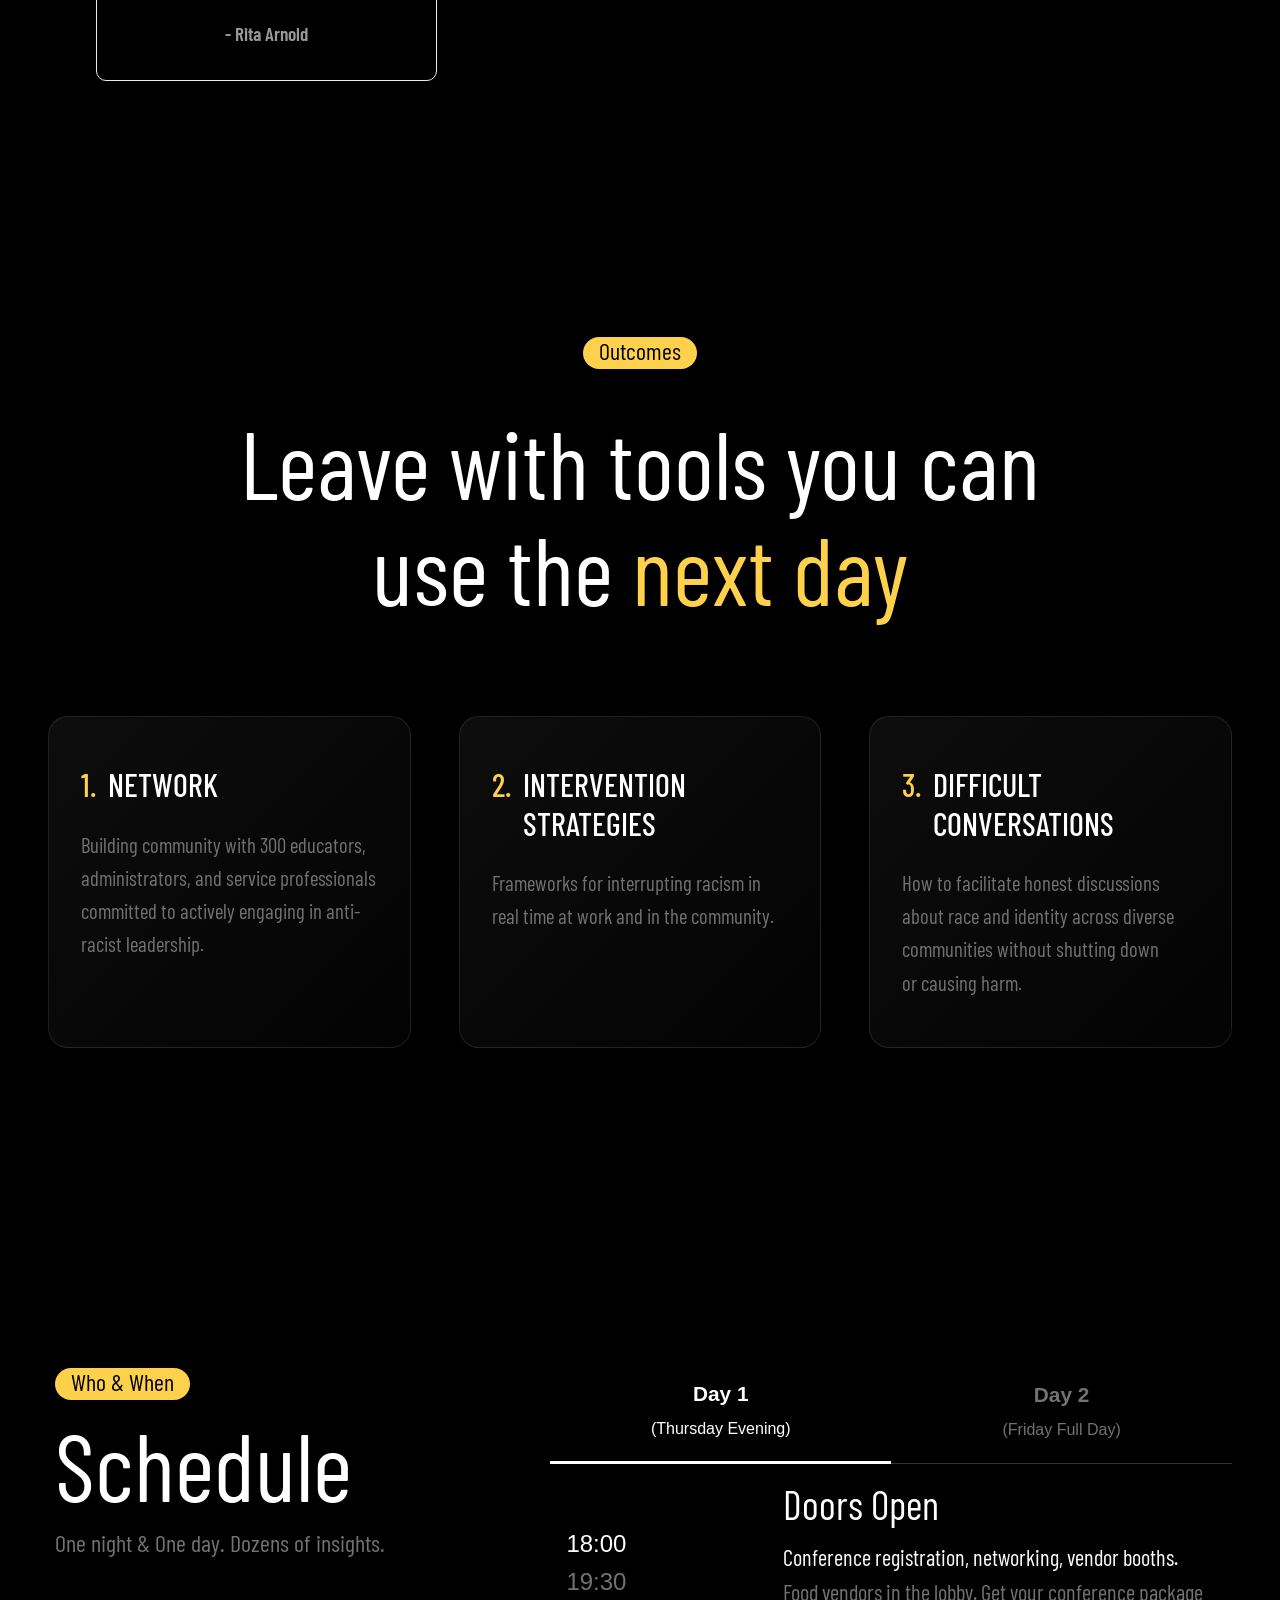
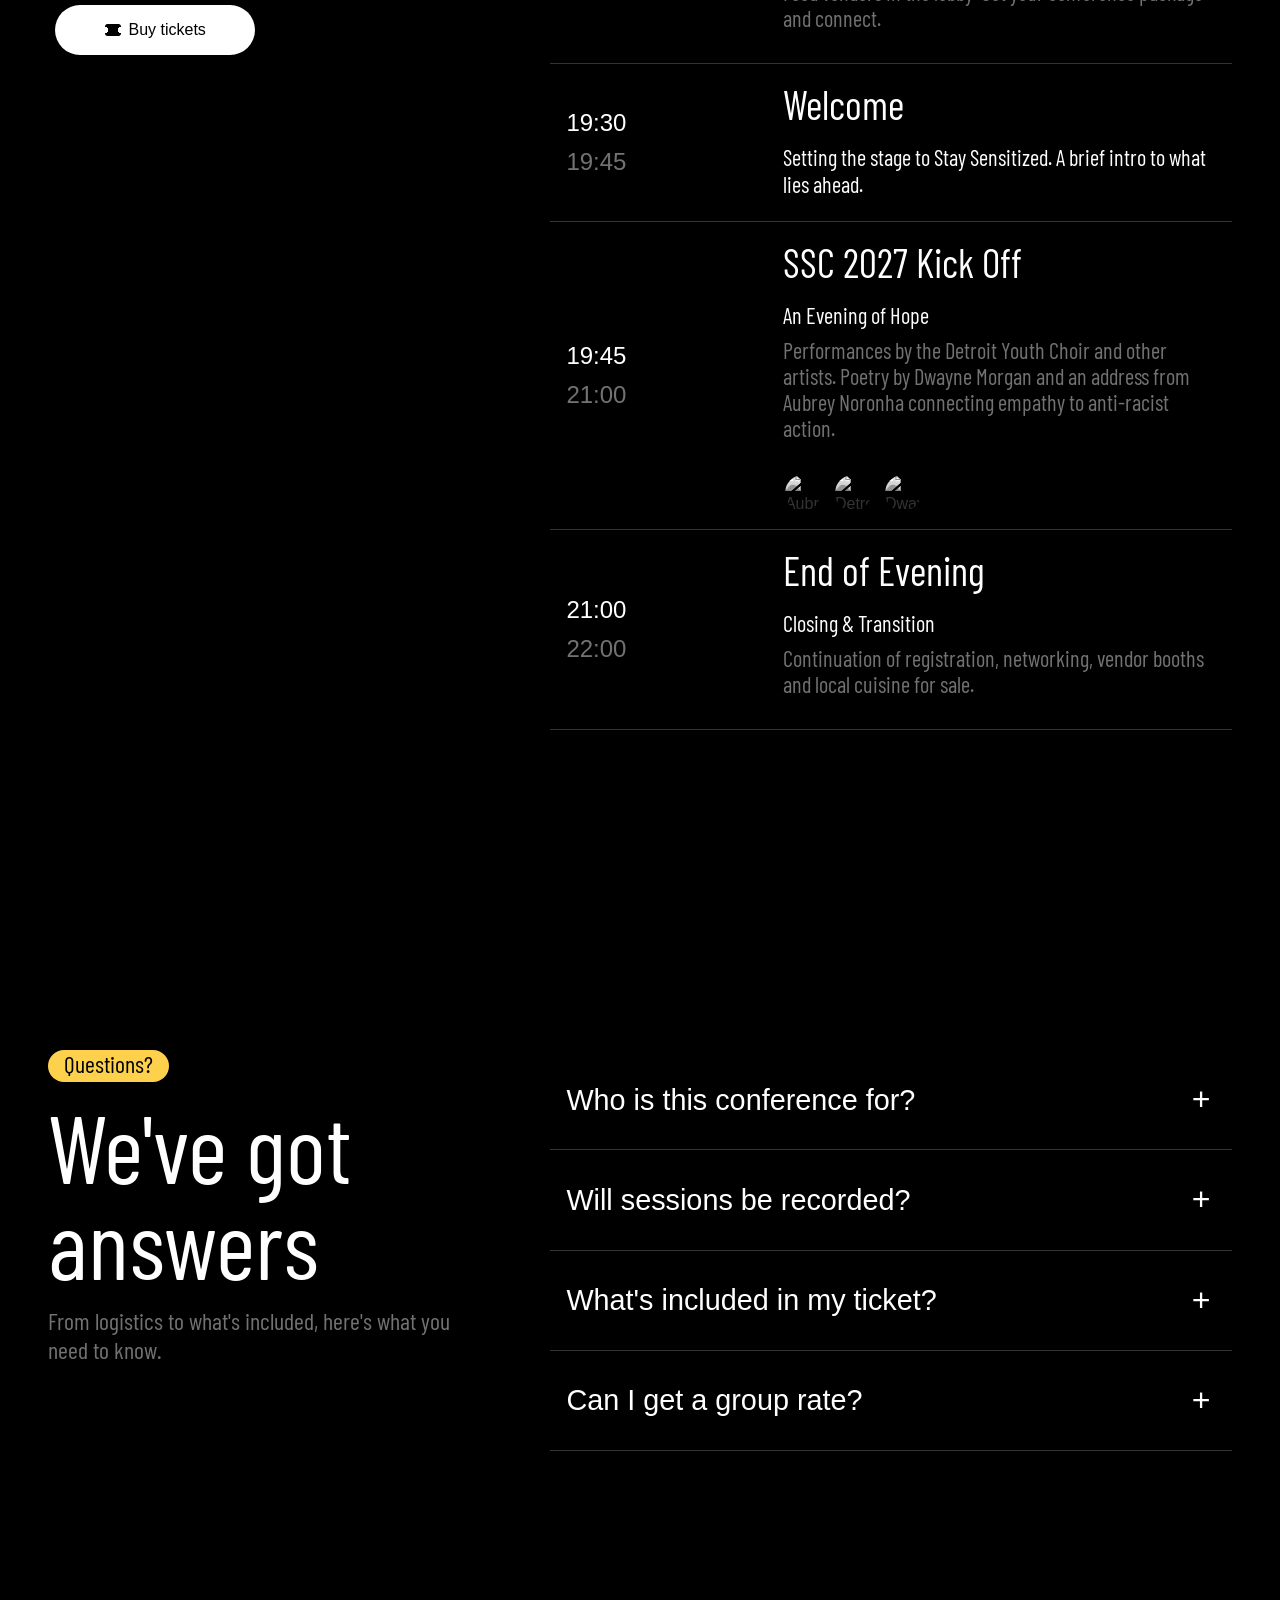
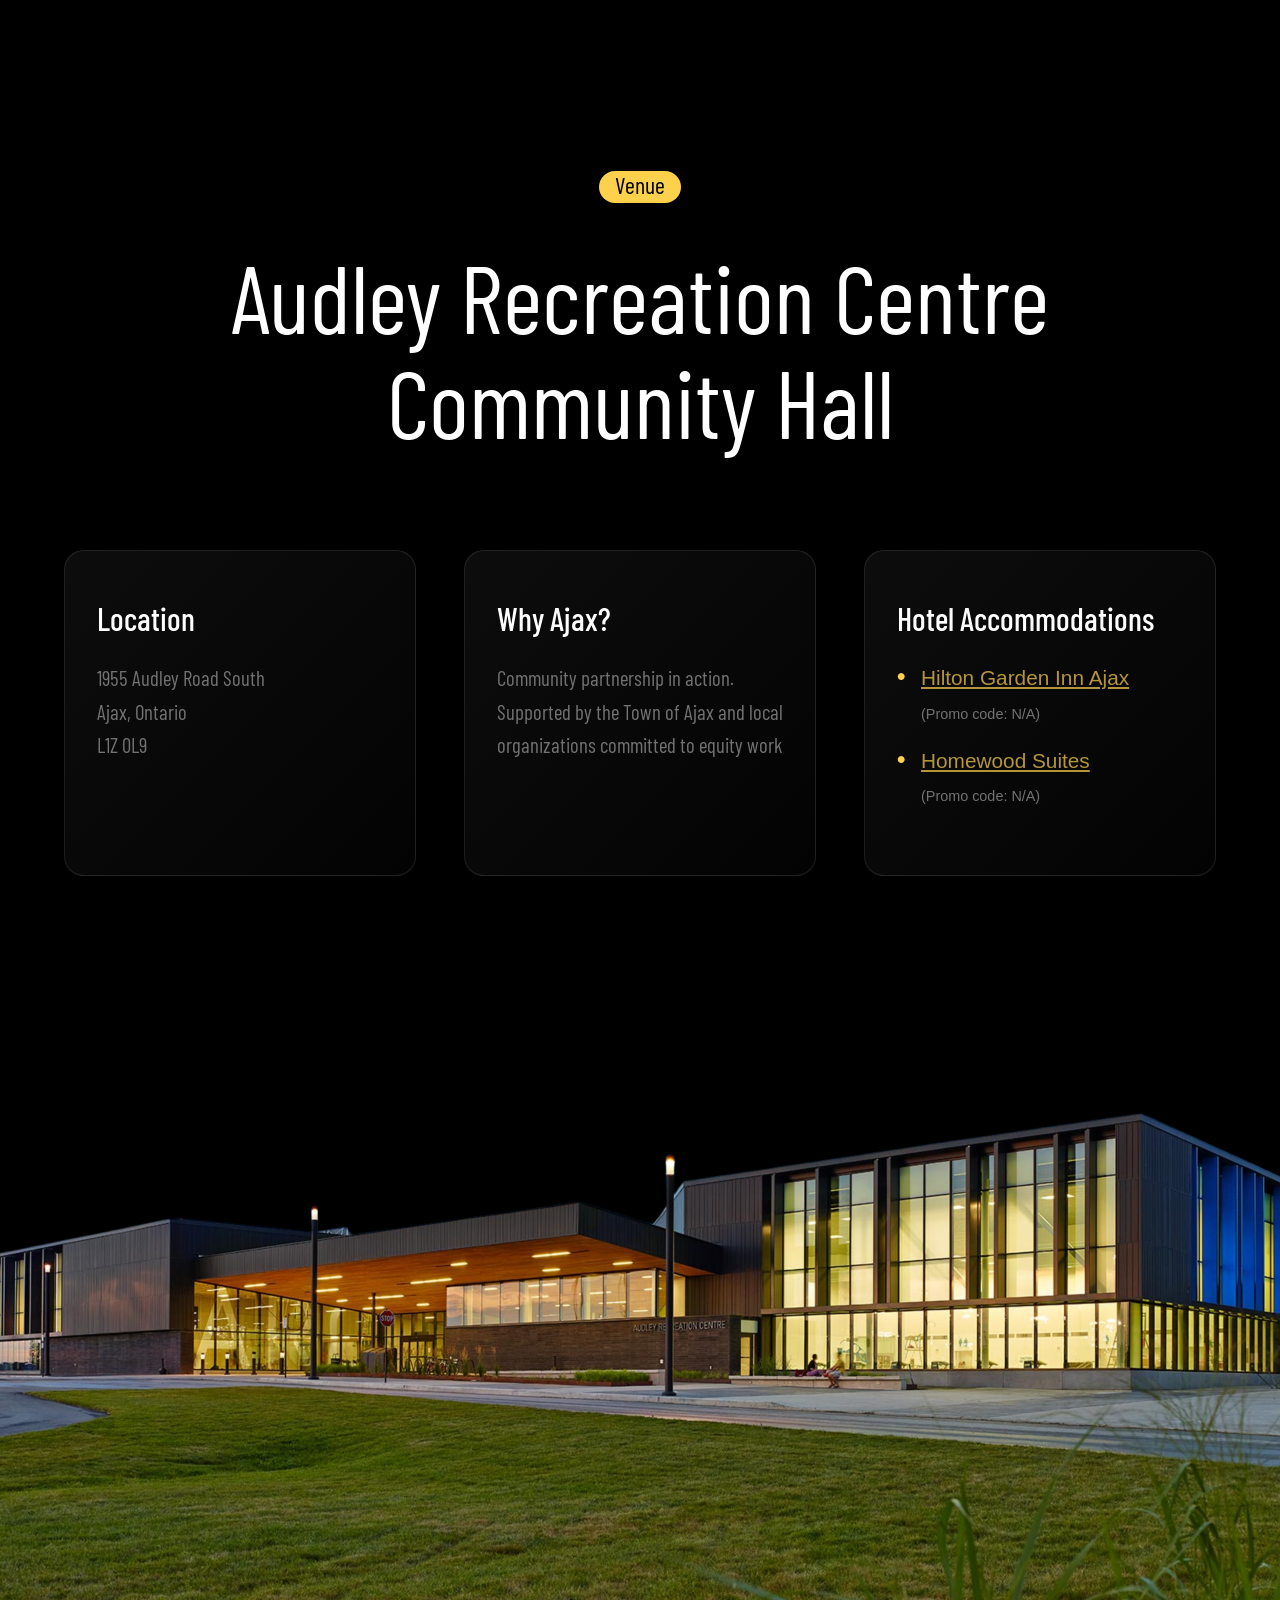
==== commit 2d6af25d: "Fixed type error in bio for Kingsley & Gholdy name correction in bio" ====
--- a/conference.html
+++ b/conference.html
@@ -304,7 +304,7 @@
       <div class="pros_container">
         <div class="pro" 
           data-name="Aubrey Noronha" 
-          data-title="Safe Schools & Mental Health Speaker" 
+          data-title="Hello Hope Canada Director, Speaker, Author" 
           data-image="/media-cdn/Aubrey%20Noronha.jpg"
           data-bio="Aubrey is a Safe Schools and Mental Health Speaker who has spoken to over 1000 assemblies for students, professionals, and parents/guardians in the last 4+ years. He is on a mission to help communities stay connected and sensitized in time where it is easy to be numb. Aubrey is a former Crisis Negotiator within the justice system and Critical Incident Stress Management facilitator serving those impacted by terrorism and other traumatic events." 
           data-linkedin="#" 
@@ -315,7 +315,7 @@
             <img src="/media-cdn/Aubrey%20Noronha.jpg" alt="Aubrey Noronha">
           </div>
           <h3>Aubrey Noronha</h3>
-          <p>Safe Schools & Mental Health Speaker</p>
+          <p>Hello Hope Canada Director, Speaker, Author</p>
         </div>
 
         <div class="pro" 
@@ -416,7 +416,7 @@
           data-name="Dr. Gholdy Muhammad" 
           data-title="Educator, Professor, Author" 
           data-image="media/Gholdy_Muhammad.png" 
-          data-bio="DR. GHOLDY MUHAMMAD is an award-winning teacher recognized for her many contributions to wellness, equity and education. In addition to her professorship at Algonquin College and uOttawa, she is a seasoned teacher and an Equity Consultant for the Ottawa Catholic School Board. Patrice is a curriculum writer and delivers professional development for teacher candidates, staff, students and the community focused on wellness, resilience in teaching, celebrating Black Excellence, and culturally responsive practices. Patrice is also a qualifying psychotherapist in the Ottawa area and co-author of an upcoming children’s book and anti-racism resource entitled, “Stick With The Truth!”" 
+          data-bio="Dr. Gholnecsar (Gholdy) Muhammad is an award-winning teacher recognized for her many contributions to wellness, equity and education. In addition to her professorship at Algonquin College and uOttawa, she is a seasoned teacher and an Equity Consultant for the Ottawa Catholic School Board. Patrice is a curriculum writer and delivers professional development for teacher candidates, staff, students and the community focused on wellness, resilience in teaching, celebrating Black Excellence, and culturally responsive practices. Patrice is also a qualifying psychotherapist in the Ottawa area and co-author of an upcoming children’s book and anti-racism resource entitled, “Stick With The Truth!”" 
           data-linkedin="#" 
           data-facebook="#" 
           data-instagram="#">
@@ -504,9 +504,9 @@
 
         <div class="pro" 
           data-name="Dr. Kingsley Hurlington" 
-          data-title="Award-Winning Teacher-Learner" 
+          data-title="Resilience Researcher, Professor" 
           data-image="/media-cdn/Dr.KingsleyHurlington.jpg" 
-          data-bio="Dr. Kingsley Hurlington is an award-winning teacher-learnerdedicated to fostering inclusive, caring and equity-focused learning environments. For more than 25 years, he has passionately and successfully supported learners from kindergarten through university. Kingsley currently serves as an administrator with the Kawartha Pine Ridge District School Board, teaches at Trent University and volunteers as a crisis responder with Kids Help Phone. His academic work focuses on understanding and enhancing the resilience and mental health of Canadian teens." 
+          data-bio="Dr. Kingsley Hurlington is an award-winning teacher-learner dedicated to fostering inclusive, caring and equity-focused learning environments. For more than 25 years, he has passionately and successfully supported learners from kindergarten through university. Kingsley currently serves as an administrator with the Kawartha Pine Ridge District School Board, teaches at Trent University and volunteers as a crisis responder with Kids Help Phone. His academic work focuses on understanding and enhancing the resilience and mental health of Canadian teens." 
           data-linkedin="#" 
           data-facebook="#" 
           data-instagram="#">
@@ -514,7 +514,7 @@
             <img src="/media-cdn/Dr.KingsleyHurlington.jpg" alt="Dr. Kingsley Hurlington">
           </div>
           <h3>Dr. Kingsley Hurlington</h3>
-          <p>Award-Winning Teacher-Learner</p>
+          <p>Resilience Researcher, Professor</p>
         </div>
 
         <!-- <div class="pro" 
--- a/styles/conference.css
+++ b/styles/conference.css
@@ -2355,9 +2355,12 @@
 
     .hero_top {
         display: grid;
+        grid-template-columns: 1fr;
         grid-template-rows: 1fr 1fr 1fr;
-        align-items: flex-end;
-        /* position: relative;      */
+        justify-content: normal;
+        justify-items: center;
+        align-items: end;
+        text-align: center;
     }
     .hero_top img {
         width: 4rem;
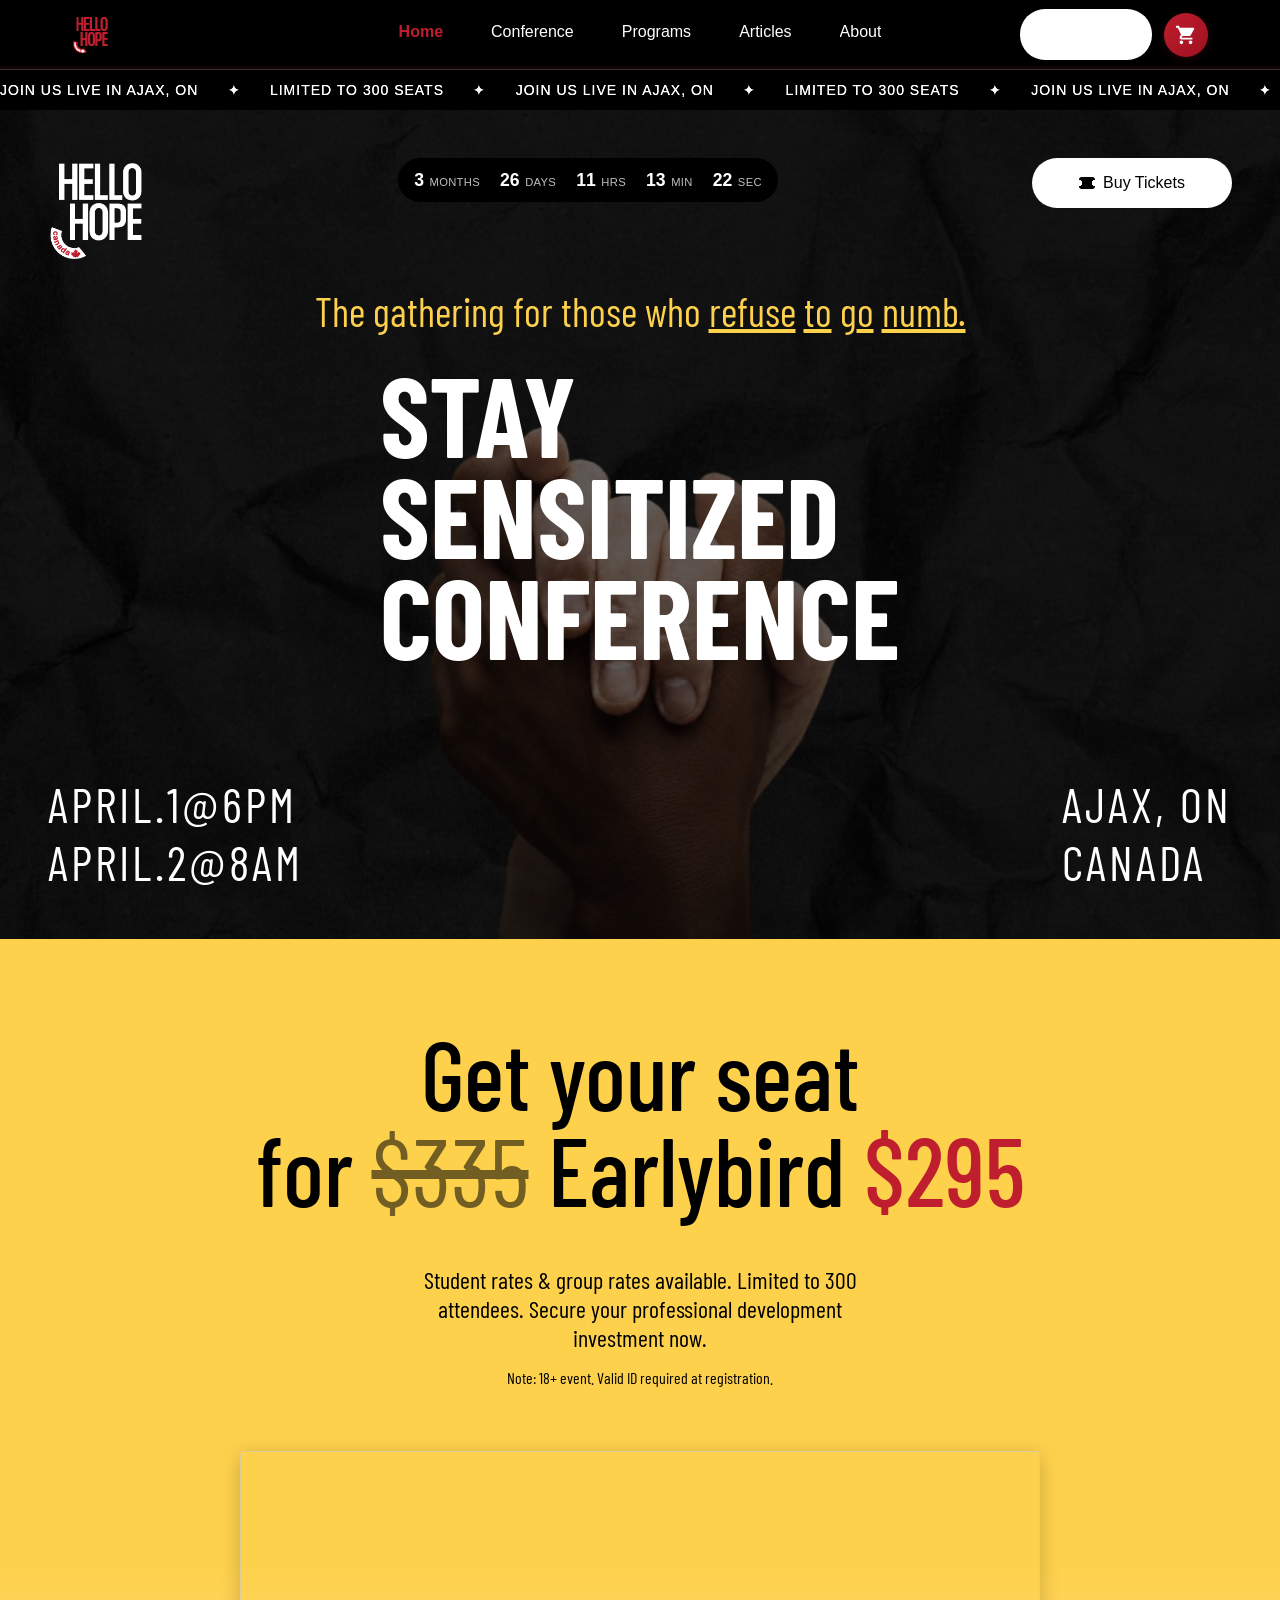
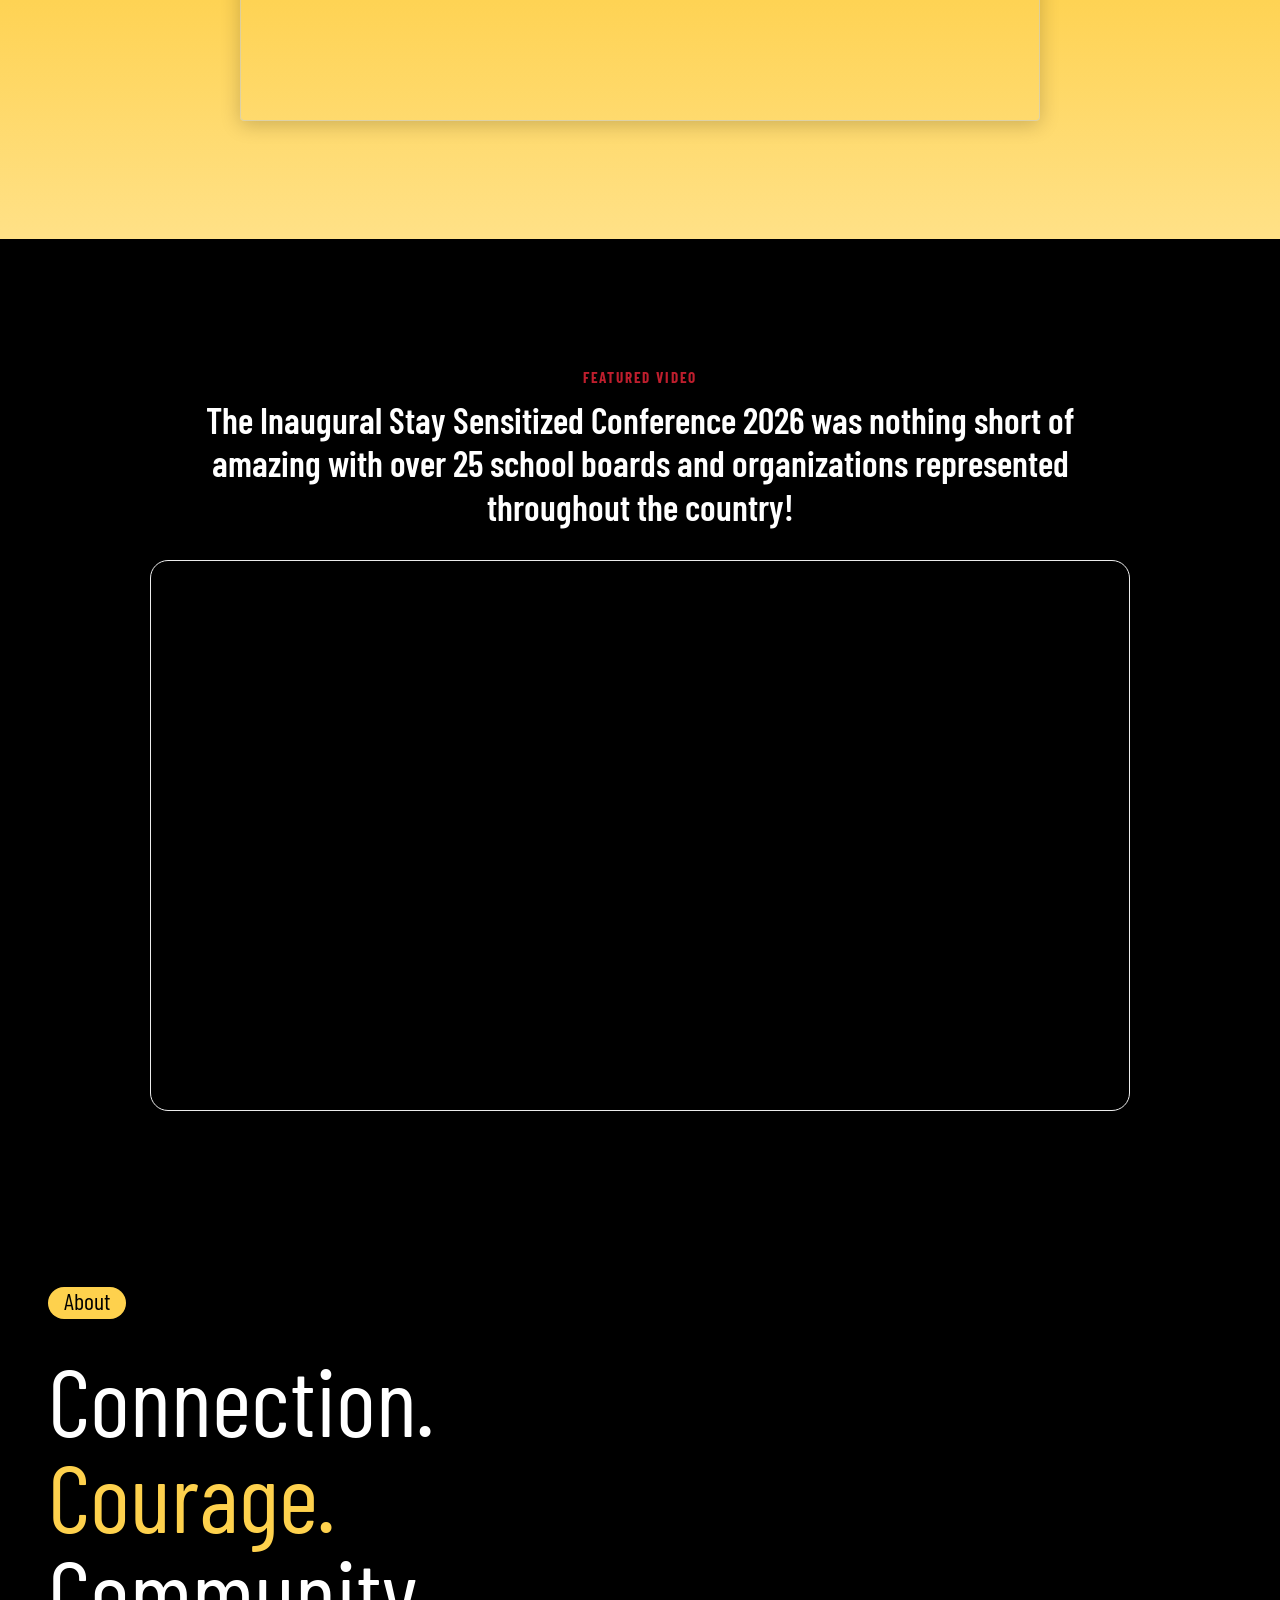
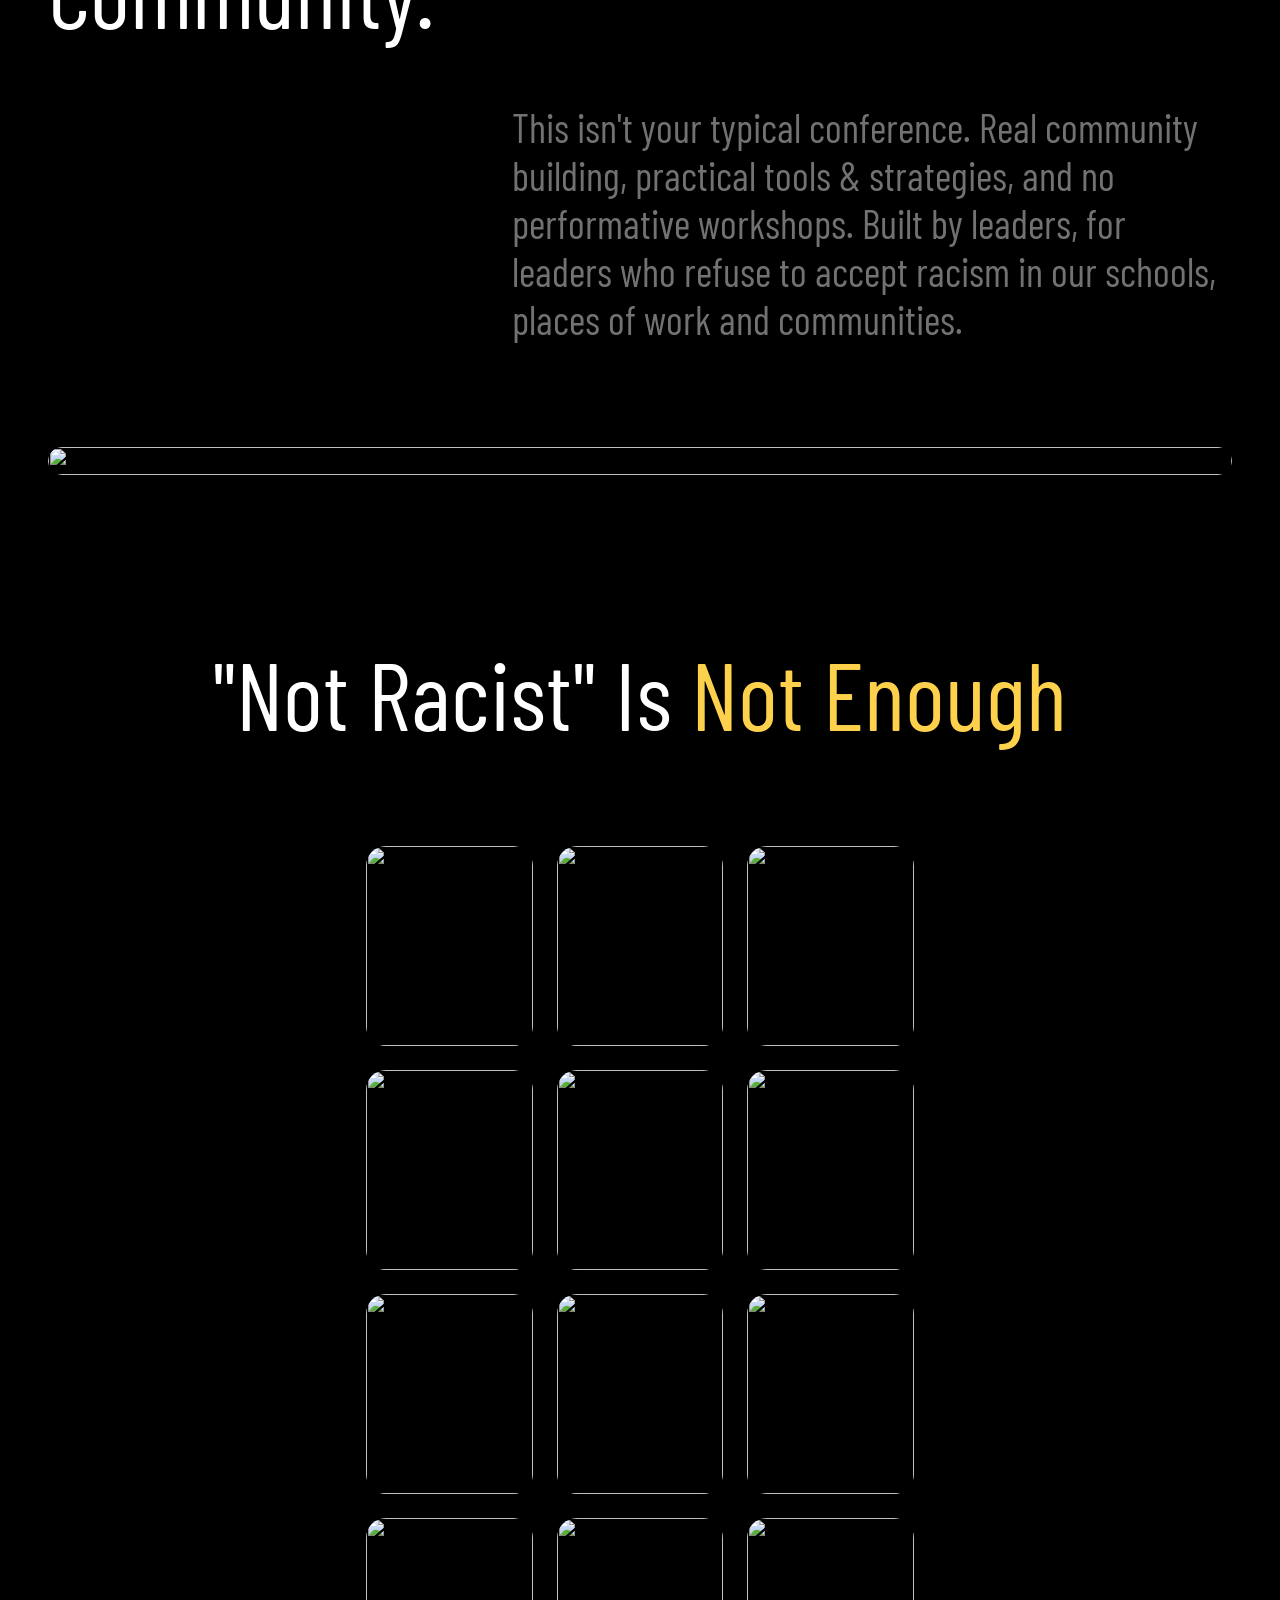
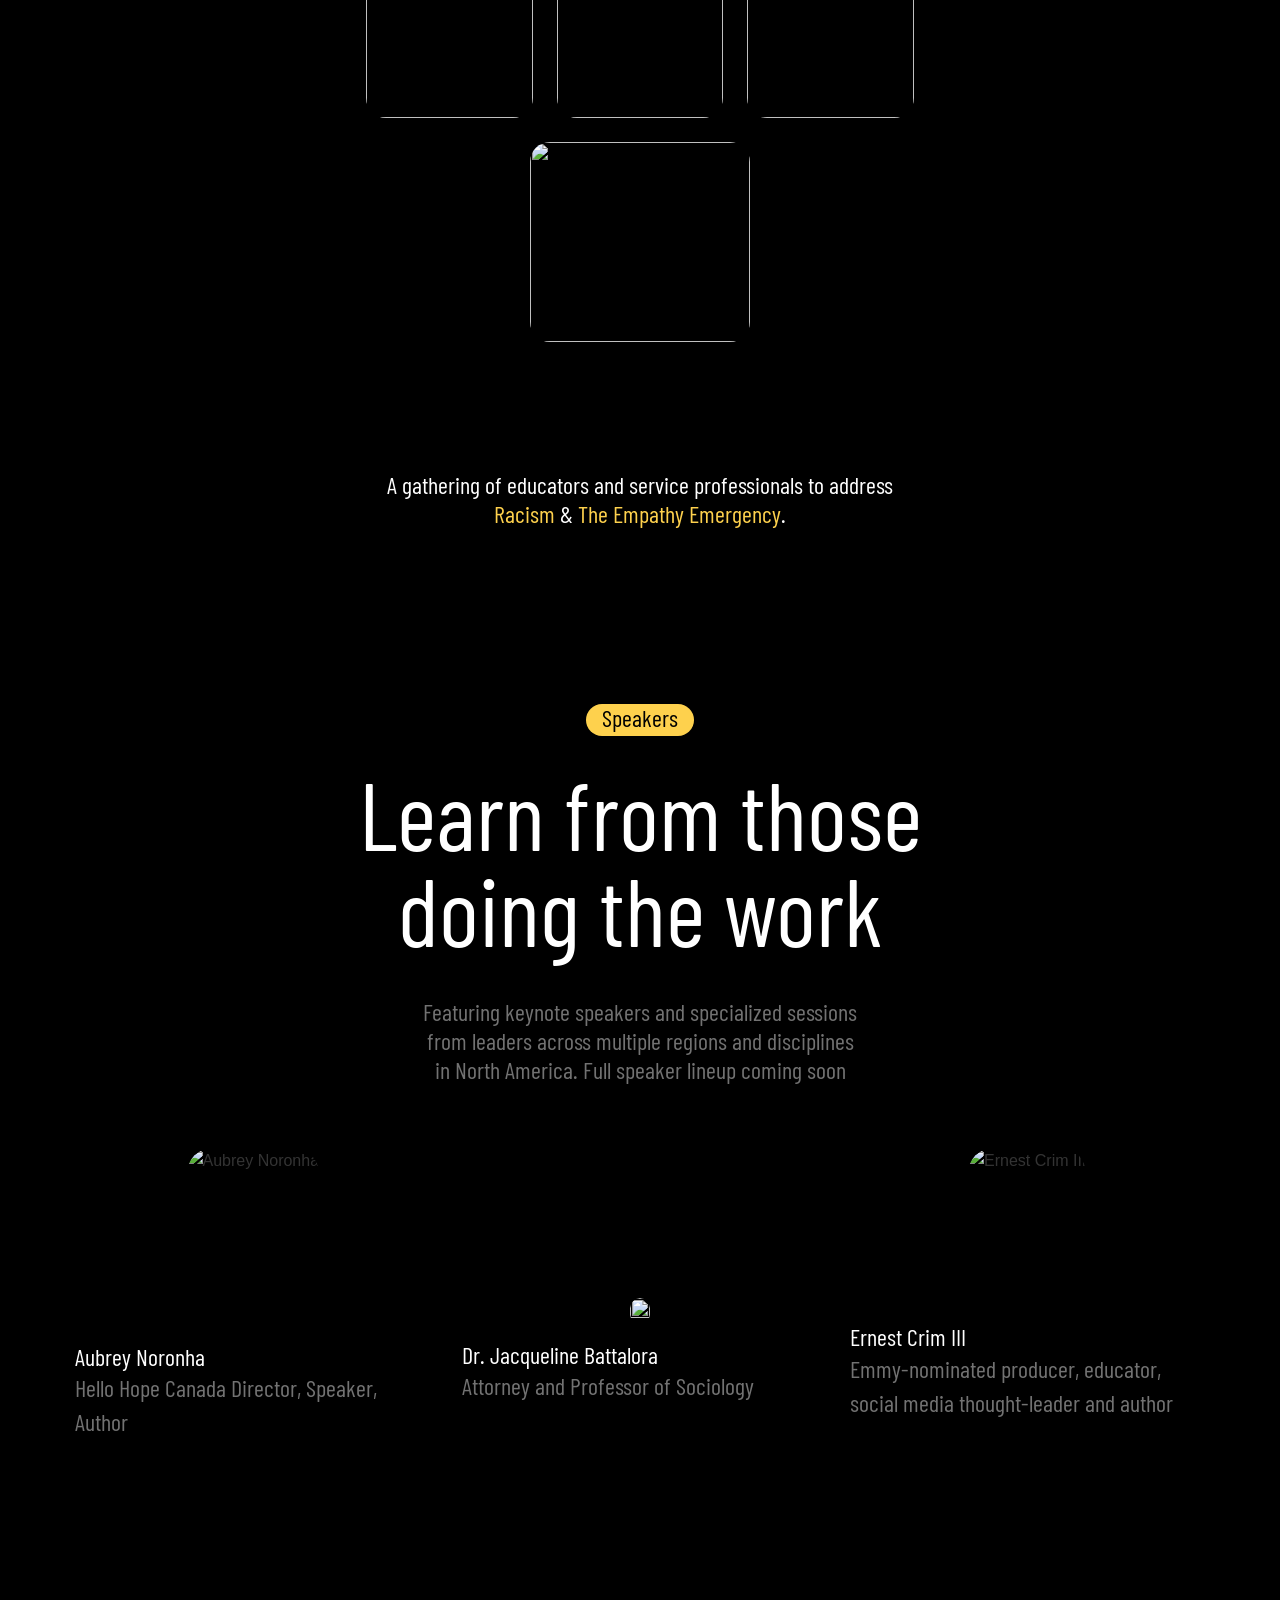
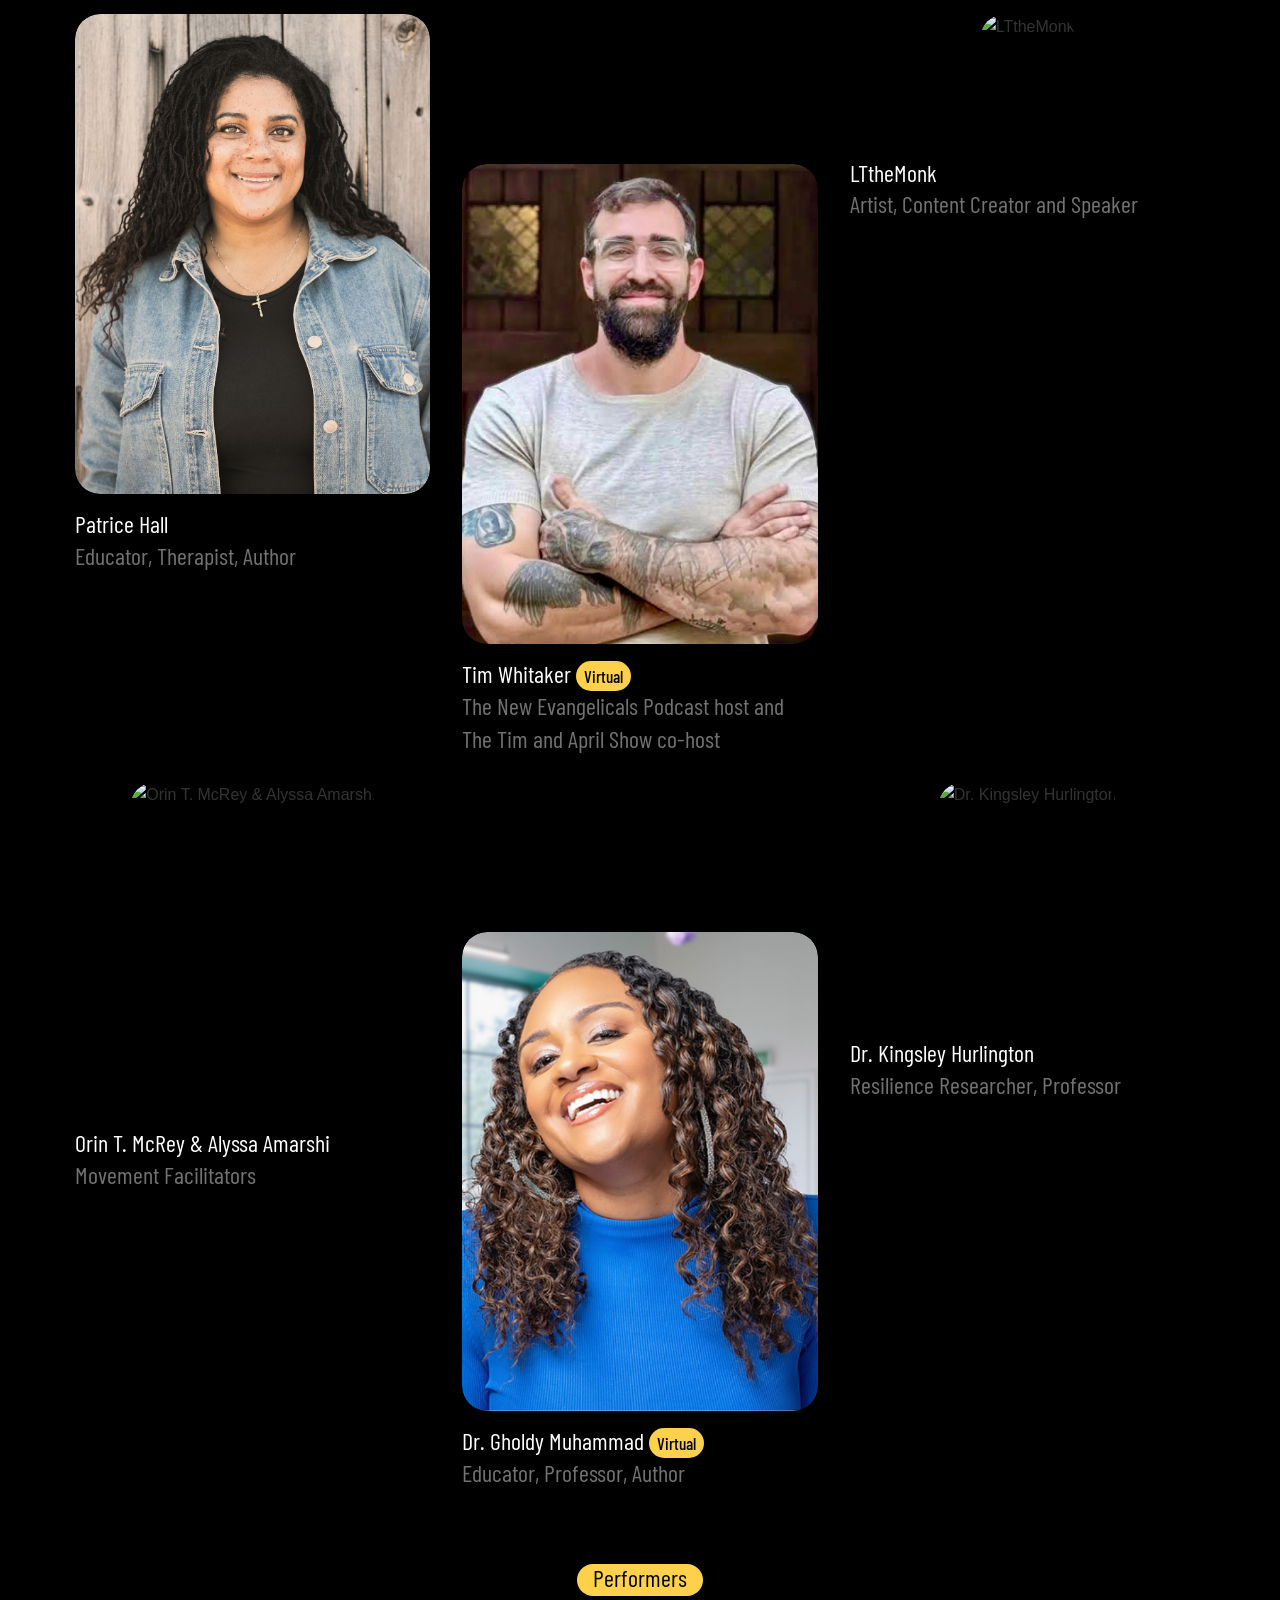
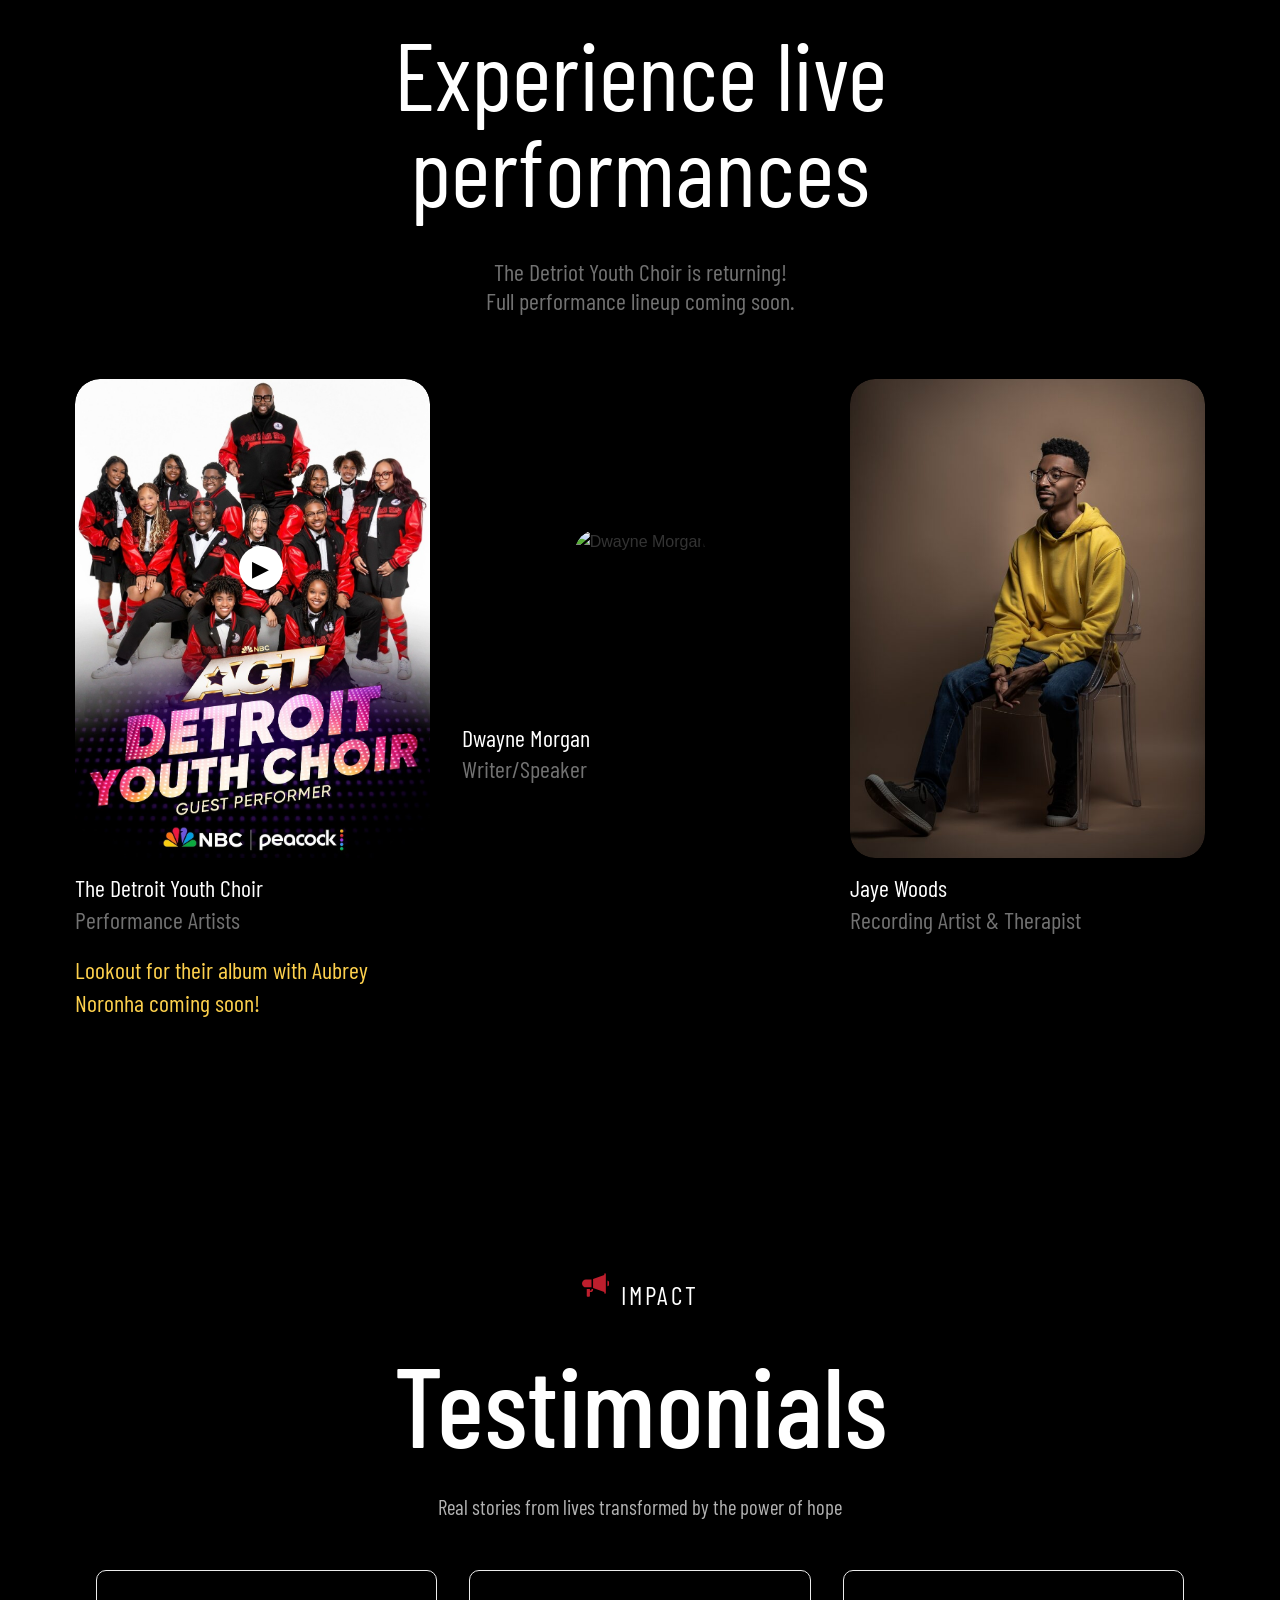
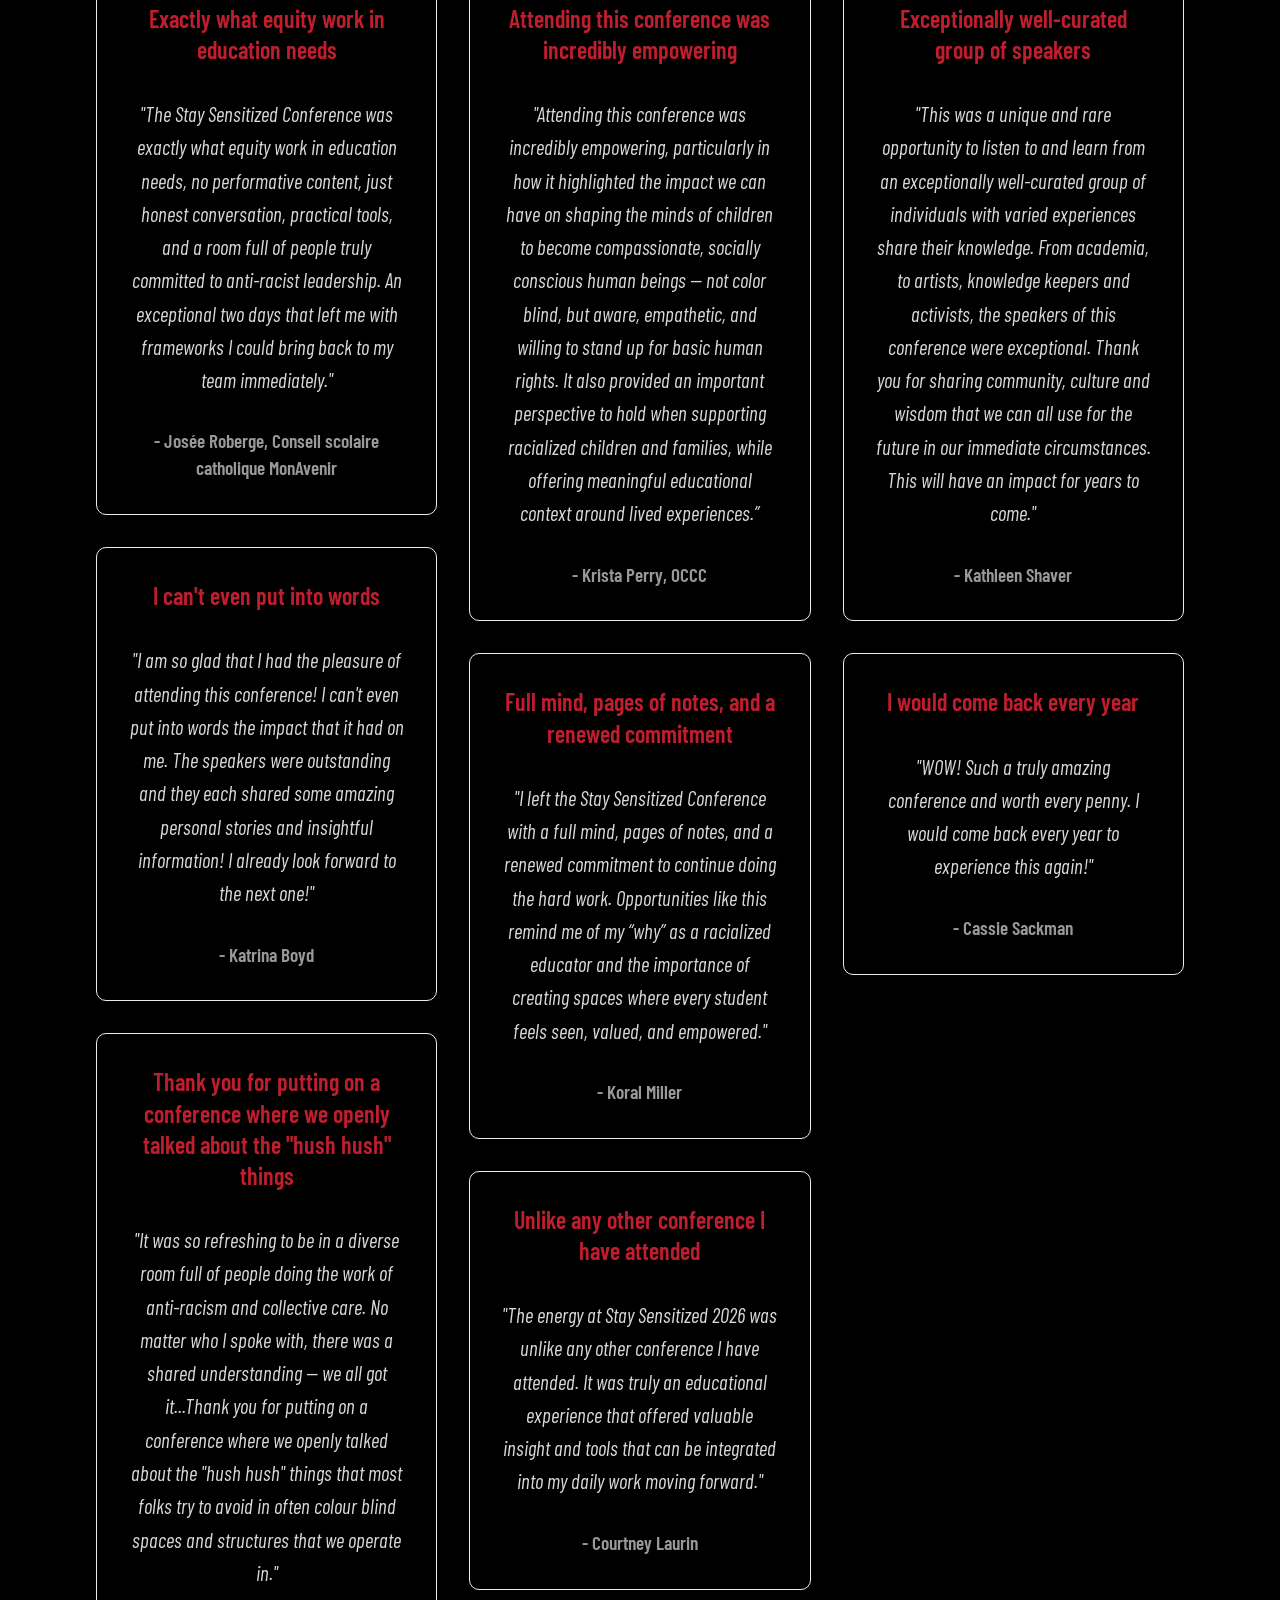
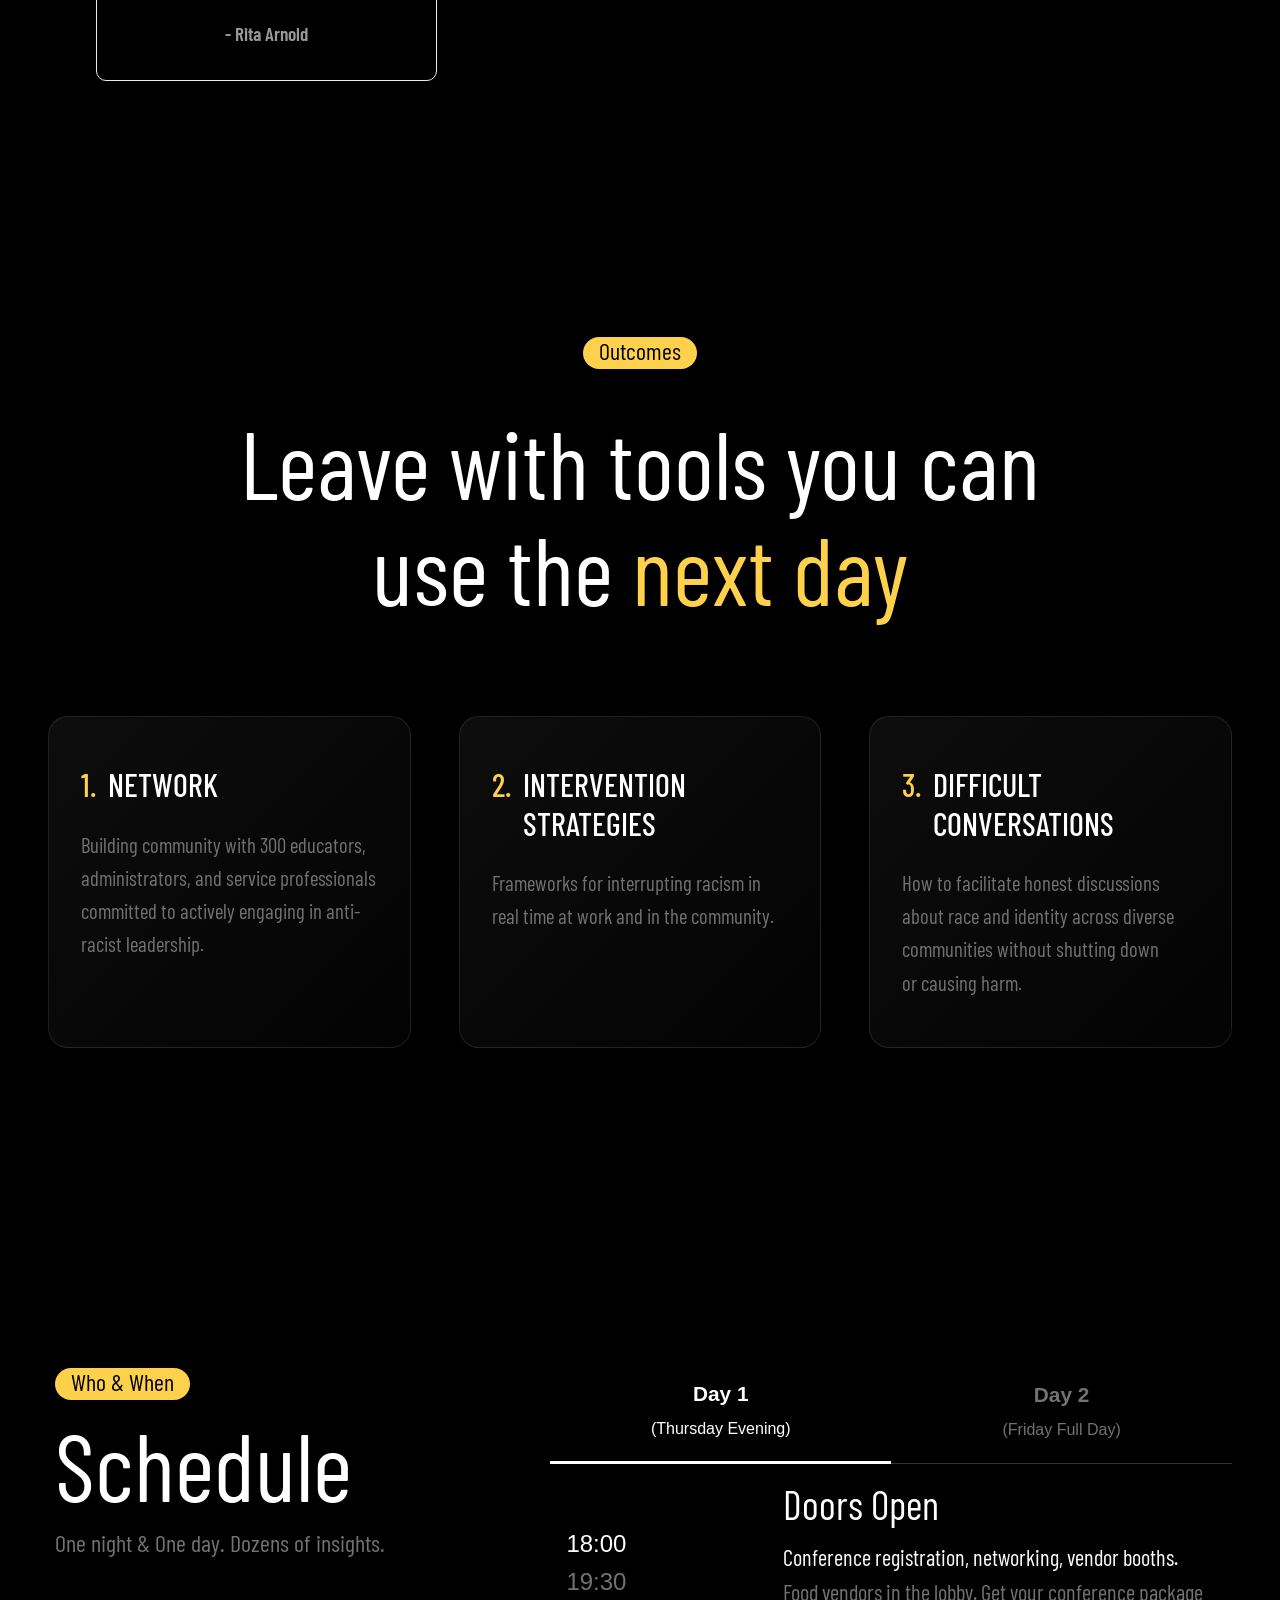
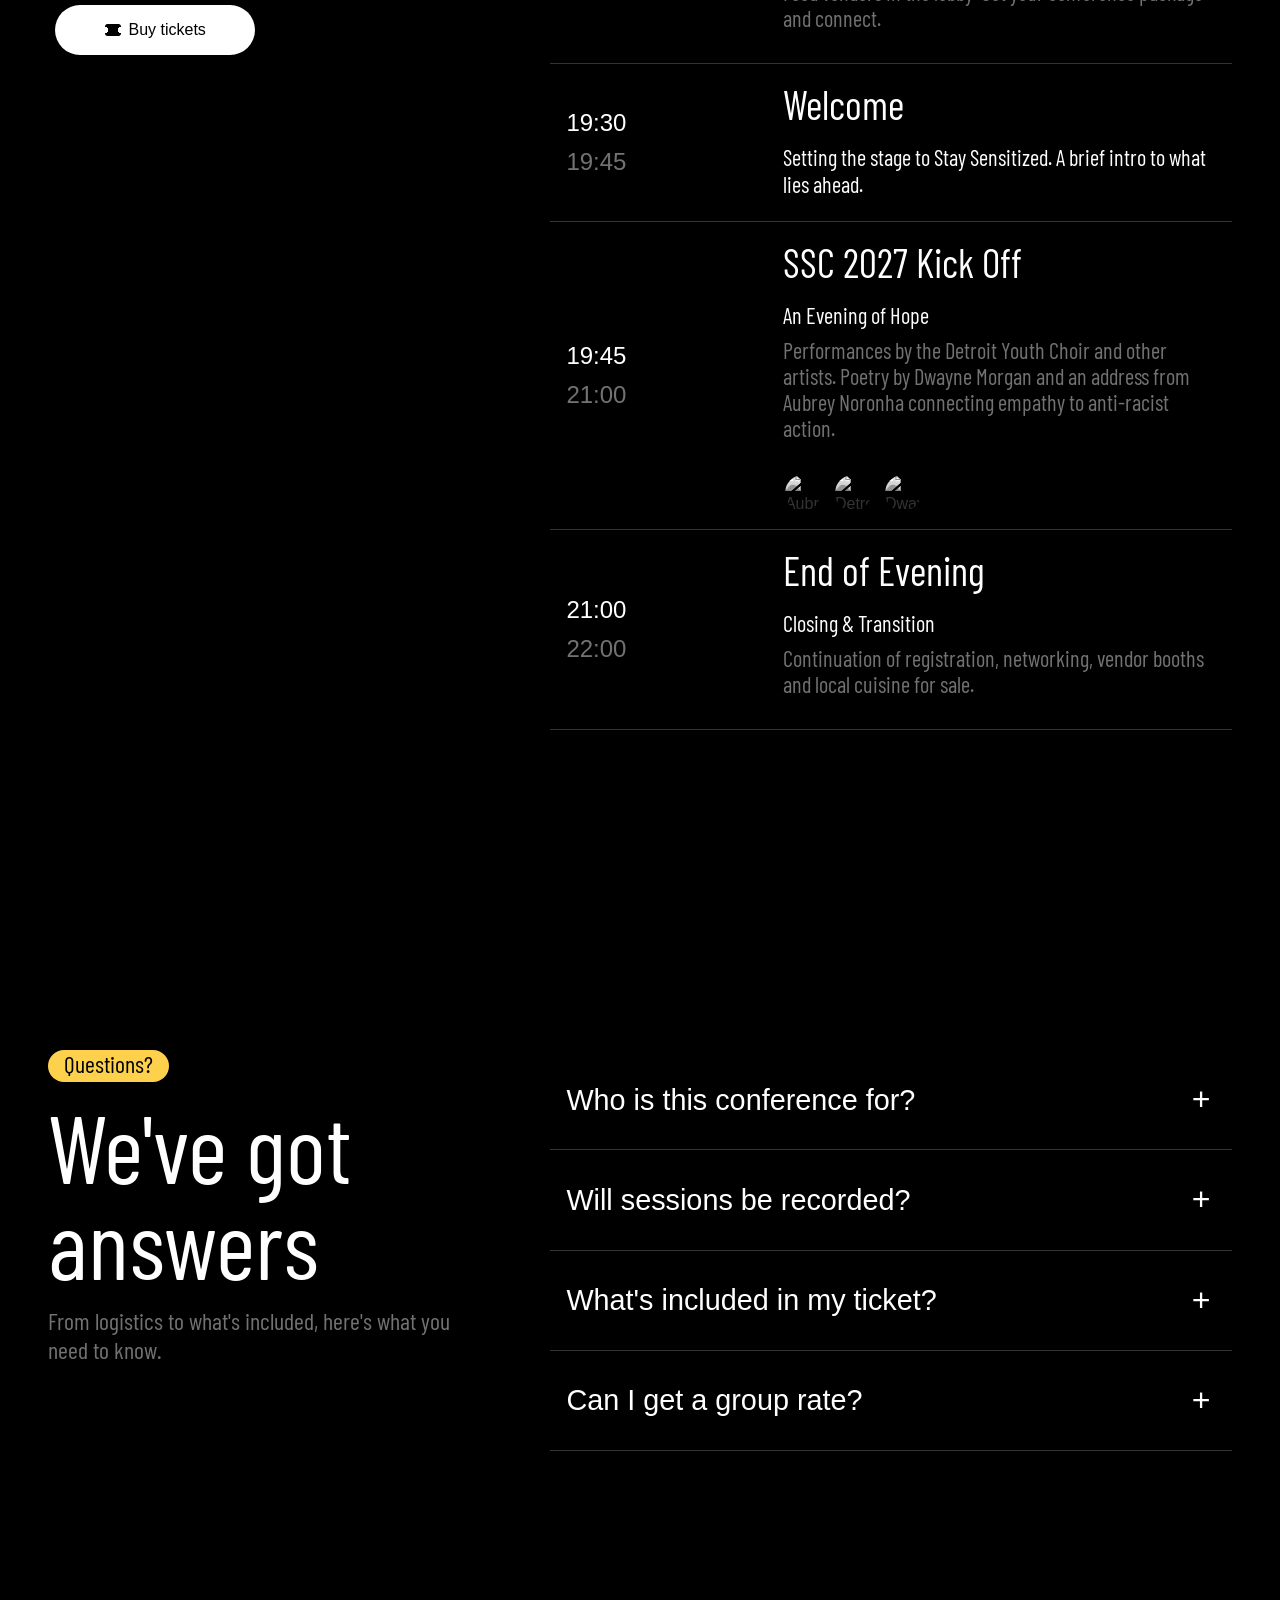
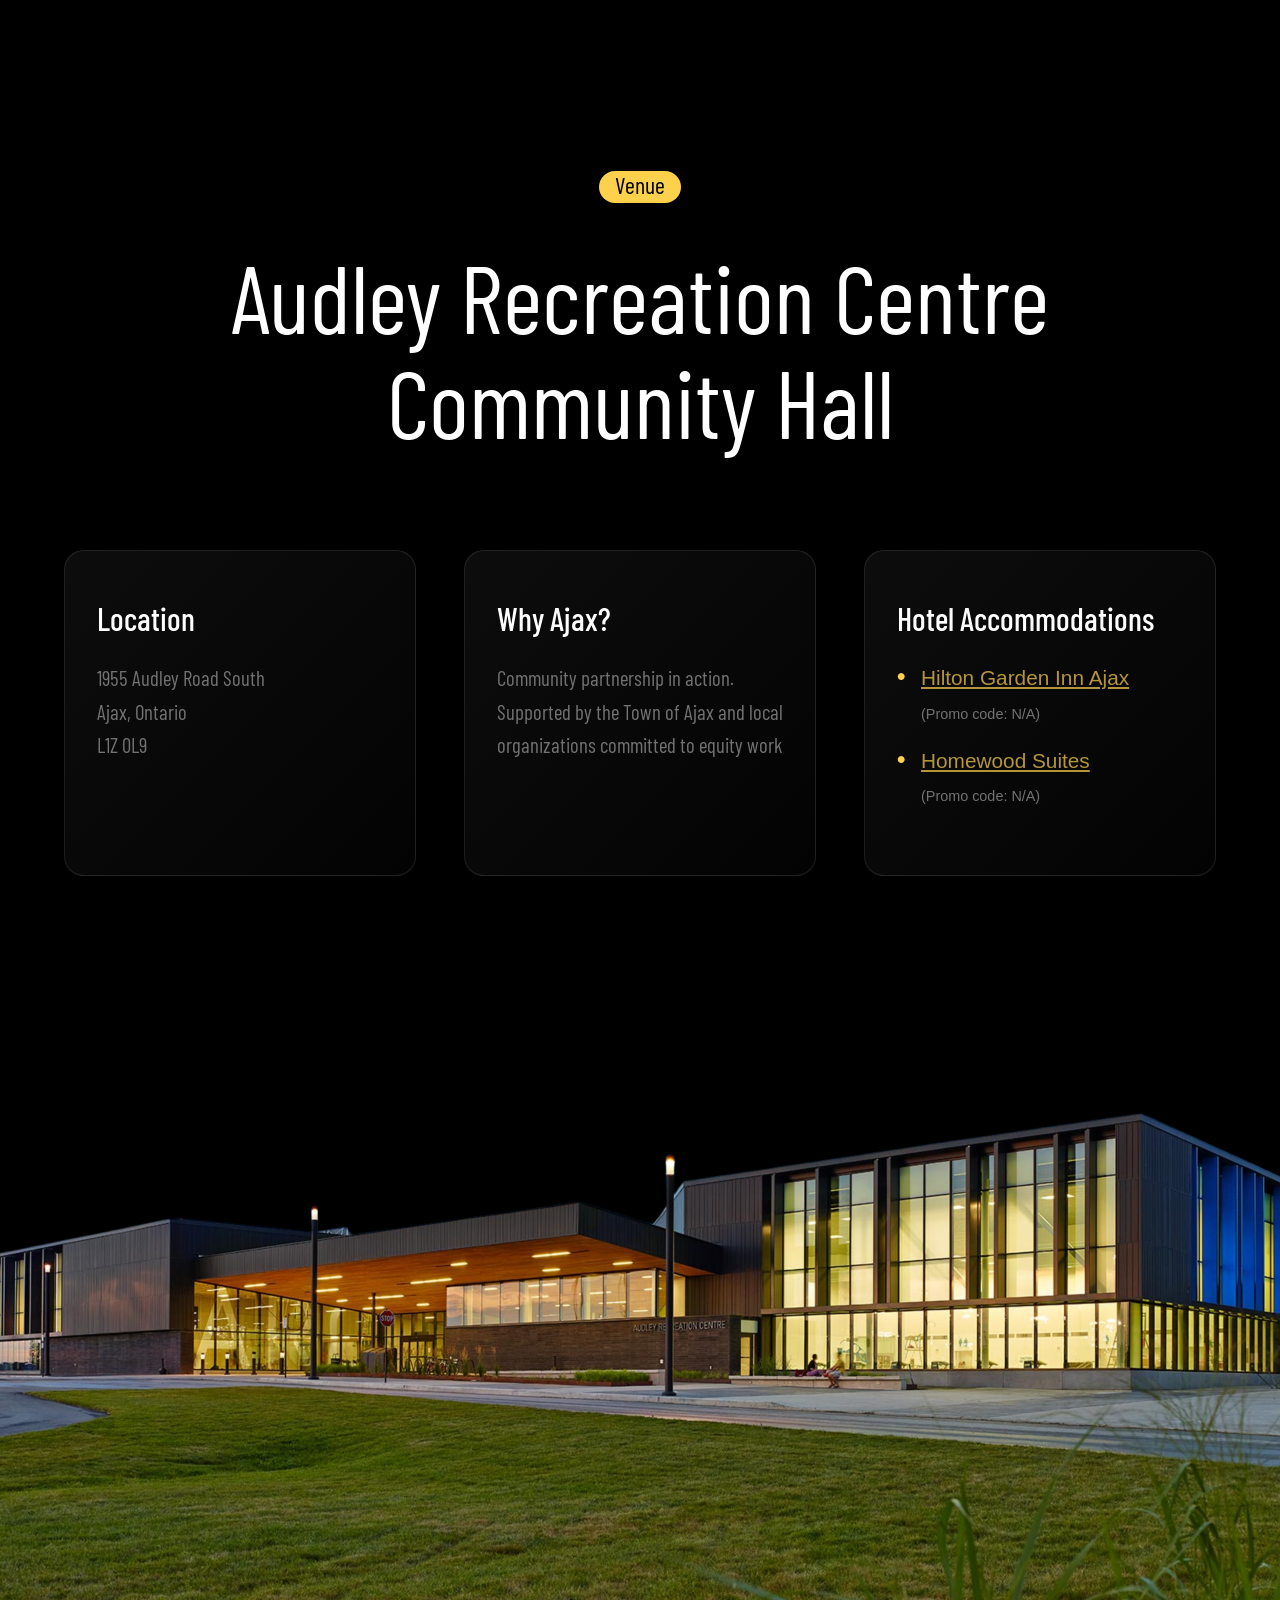
==== commit c4e417d4: "Change bio for Gholdy & added virtual tag" ====
--- a/conference.html
+++ b/conference.html
@@ -416,14 +416,14 @@
           data-name="Dr. Gholdy Muhammad" 
           data-title="Educator, Professor, Author" 
           data-image="media/Gholdy_Muhammad.png" 
-          data-bio="Dr. Gholnecsar (Gholdy) Muhammad is an award-winning teacher recognized for her many contributions to wellness, equity and education. In addition to her professorship at Algonquin College and uOttawa, she is a seasoned teacher and an Equity Consultant for the Ottawa Catholic School Board. Patrice is a curriculum writer and delivers professional development for teacher candidates, staff, students and the community focused on wellness, resilience in teaching, celebrating Black Excellence, and culturally responsive practices. Patrice is also a qualifying psychotherapist in the Ottawa area and co-author of an upcoming children’s book and anti-racism resource entitled, “Stick With The Truth!”" 
+          data-bio="Dr. Gholnecsar (Gholdy) Muhammad is the John Corbally Endowed Professor of Literacy, Language, and Culture at the University of Illinois at Chicago. She has served as a classroom teacher, literacy specialist, school district administrator, curriculum director, and school board president. She studies Black historical excellence in education, with the goal of reframing curriculum and instruction today, and has received numerous honors and awards for that work. Her Histories, Identities, Literacies, and Liberation (HILL) Model has been adopted in thousands of schools and districts. She speaks at dozens of conferences each year, including the National Council of Teachers of English (NCTE), UNITED Conference on Education, and more. Dr. Muhammad's thought-leadership has laid the foundation for her bestselling titles, Cultivating Genius (2020) and Unearthing Joy (2022)”" 
           data-linkedin="#" 
           data-facebook="#" 
           data-instagram="#">
           <div class="img-wrapper">
             <img src="media/Gholdy_Muhammad.png" alt="Dr. Gholdy Muhammad">
           </div>
-          <h3>Dr. Gholdy Muhammad</h3>
+          <h3>Dr. Gholdy Muhammad <span class="status">Virtual</span></h3>
           <p>Educator, Professor, Author</p>
         </div>
 
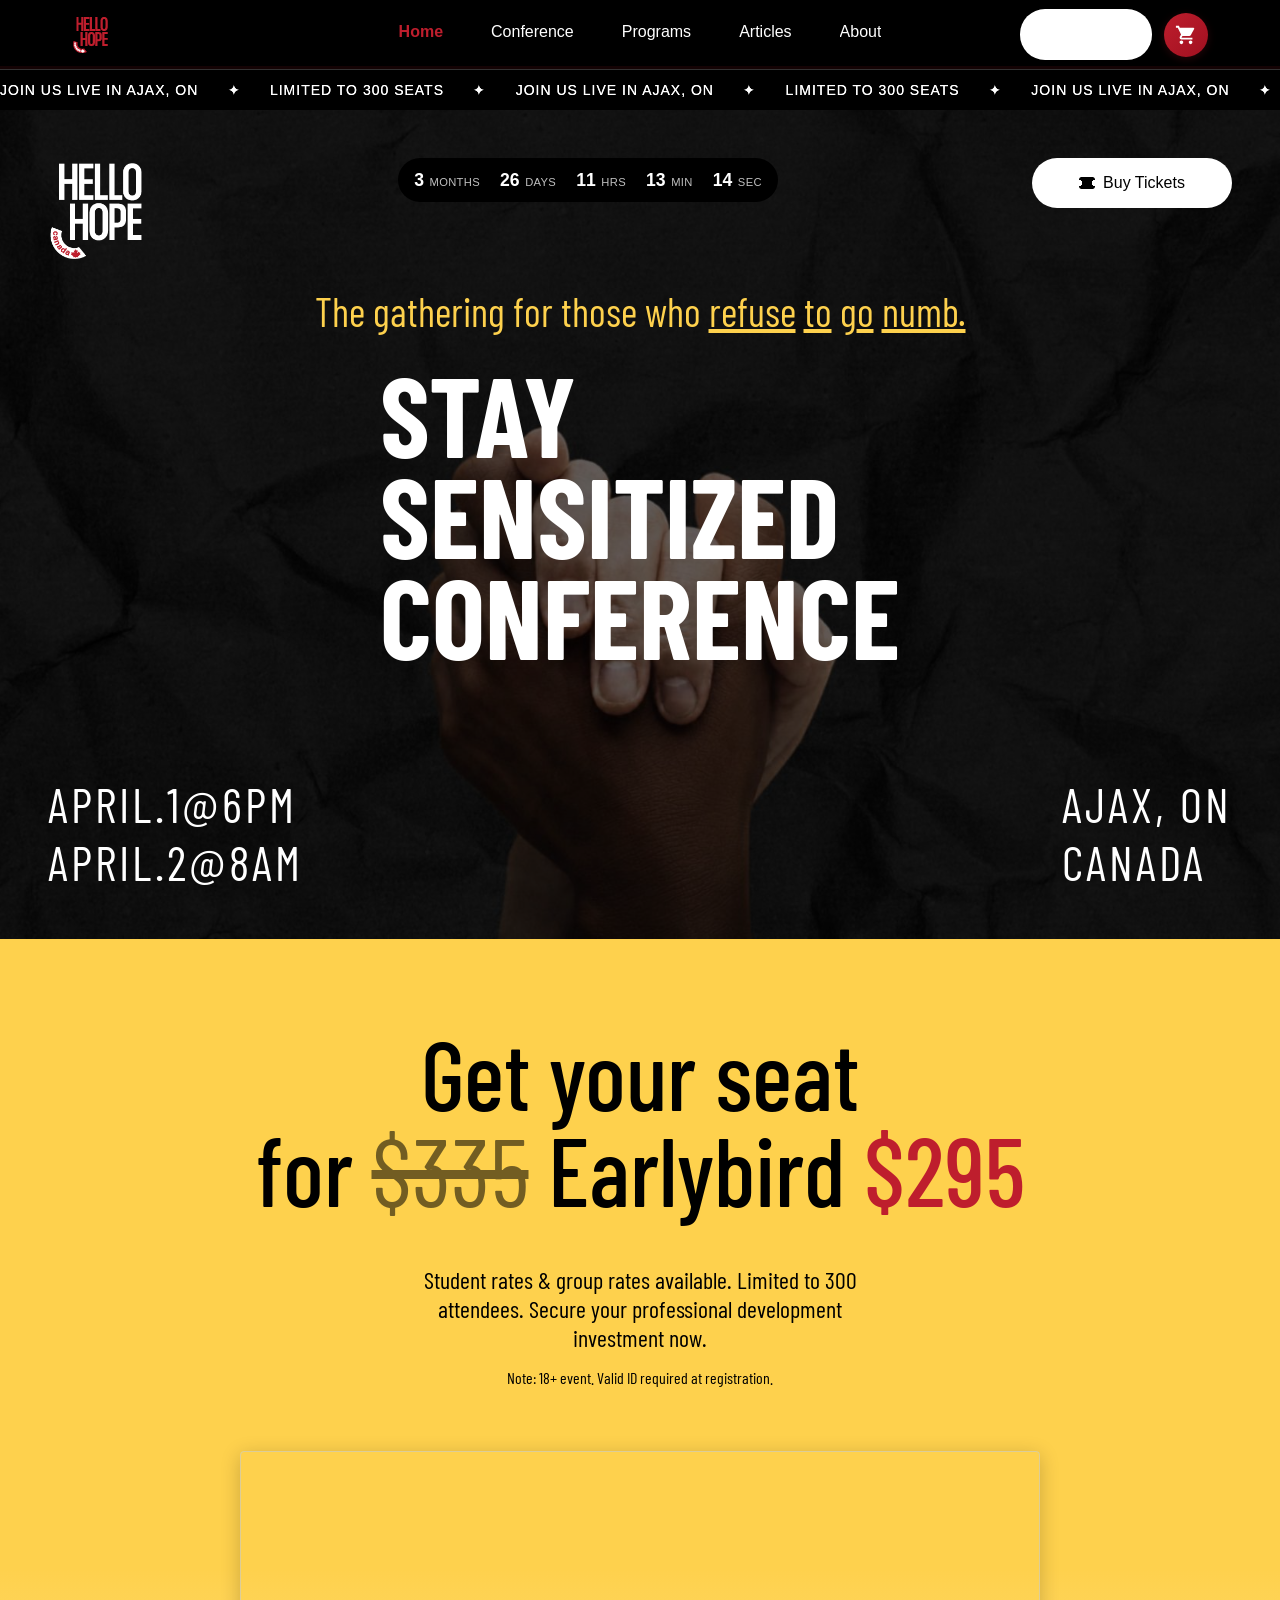
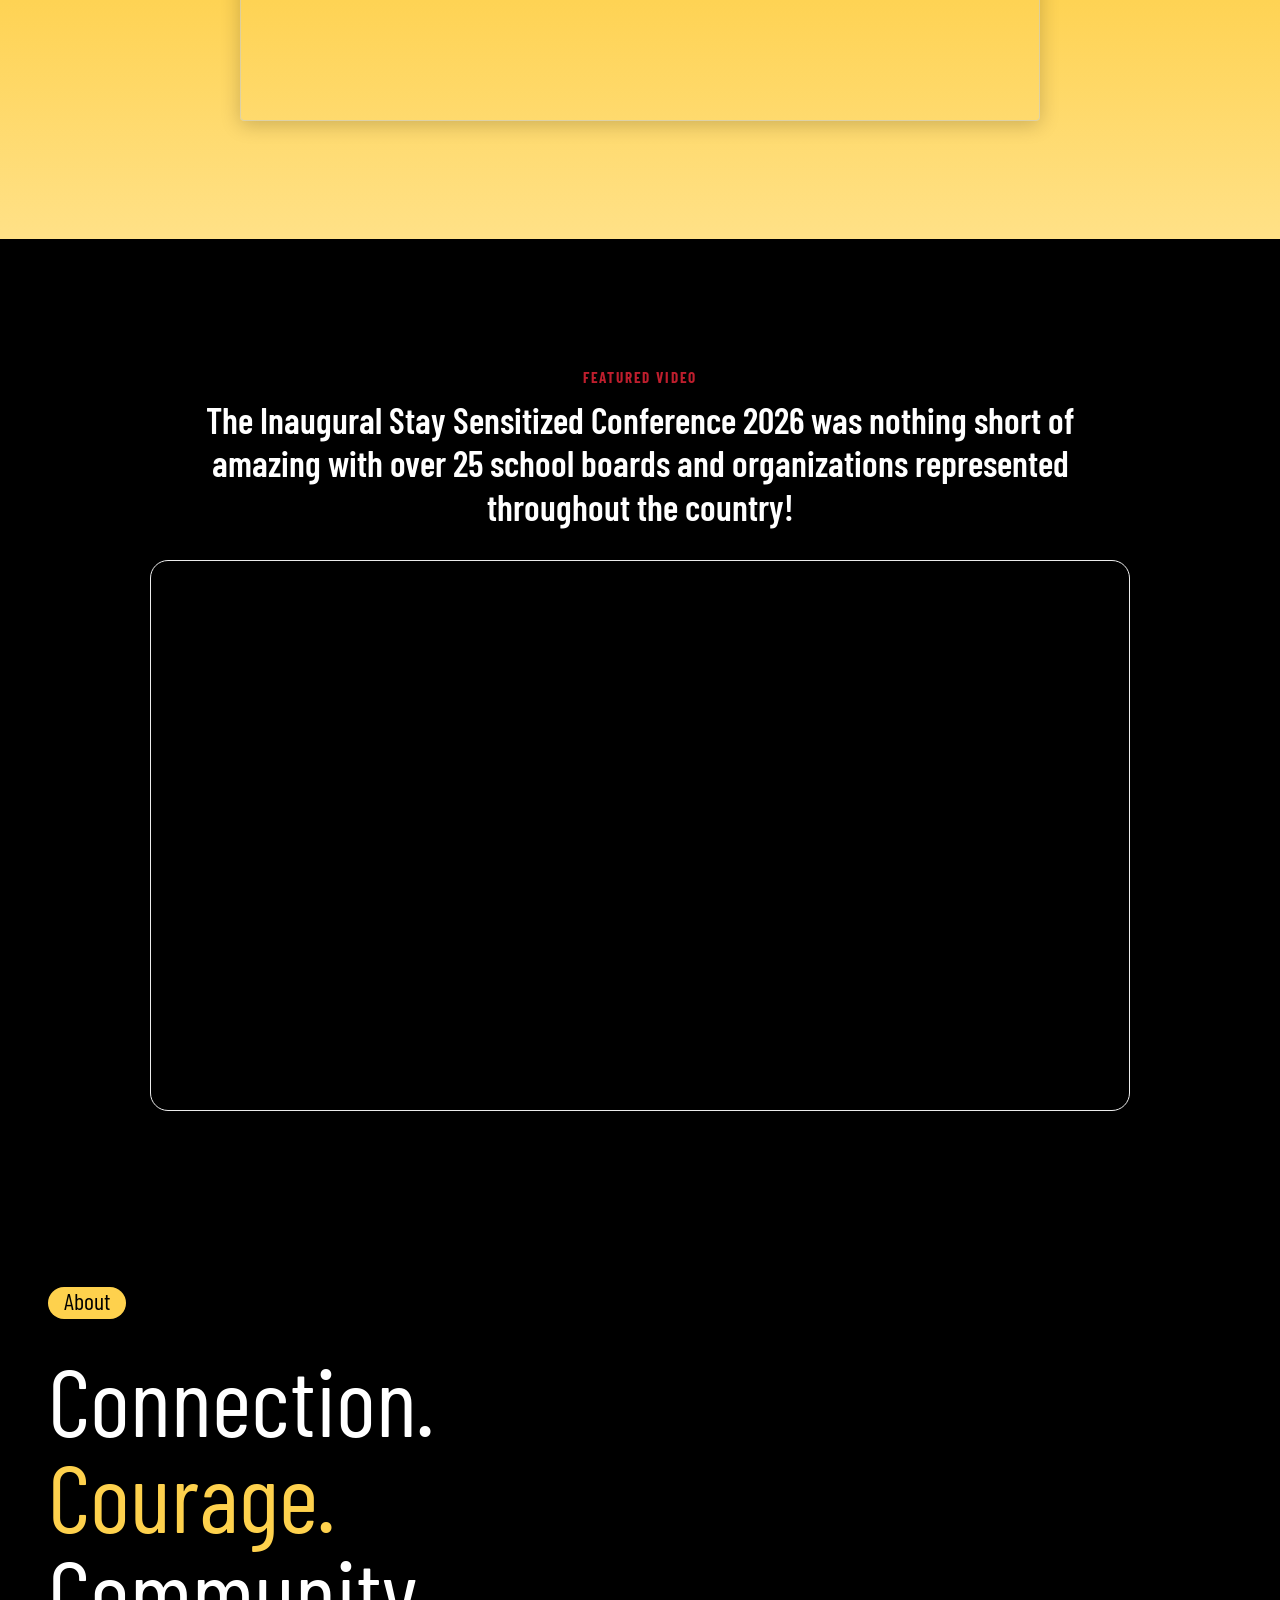
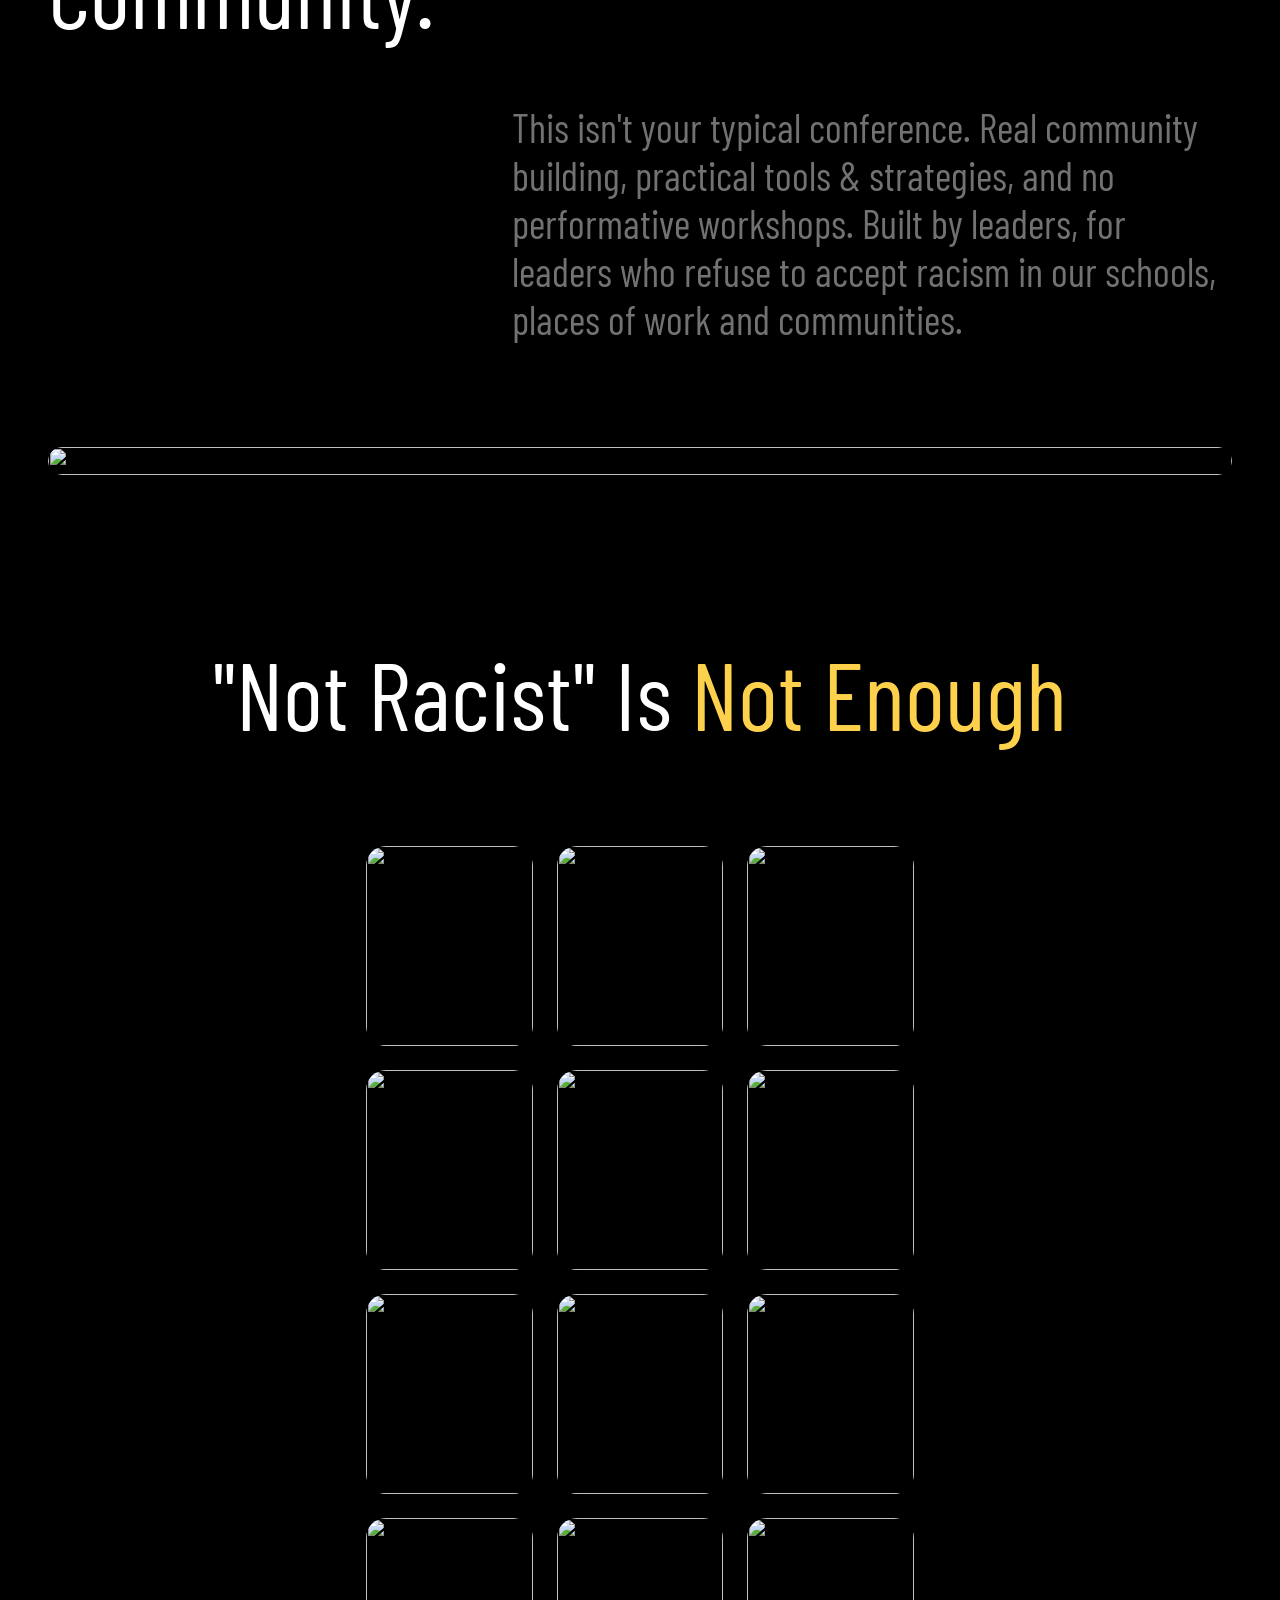
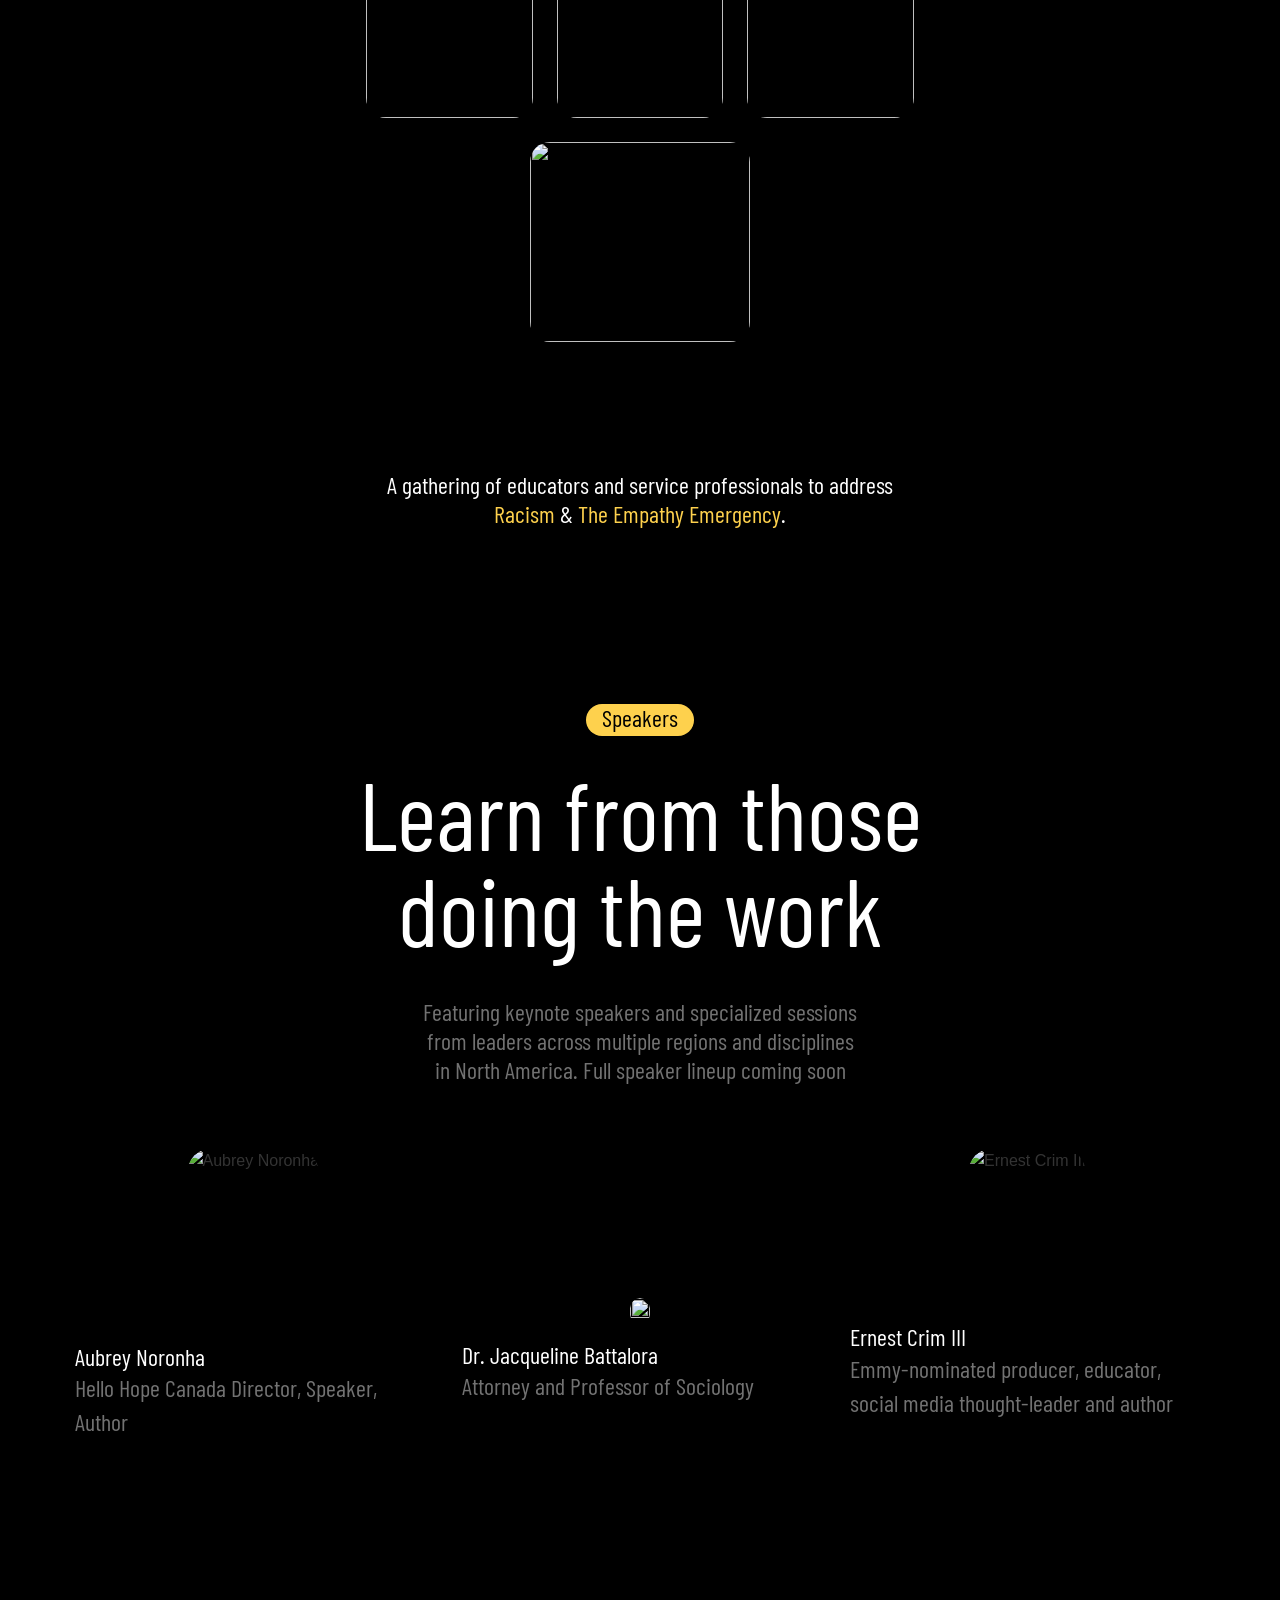
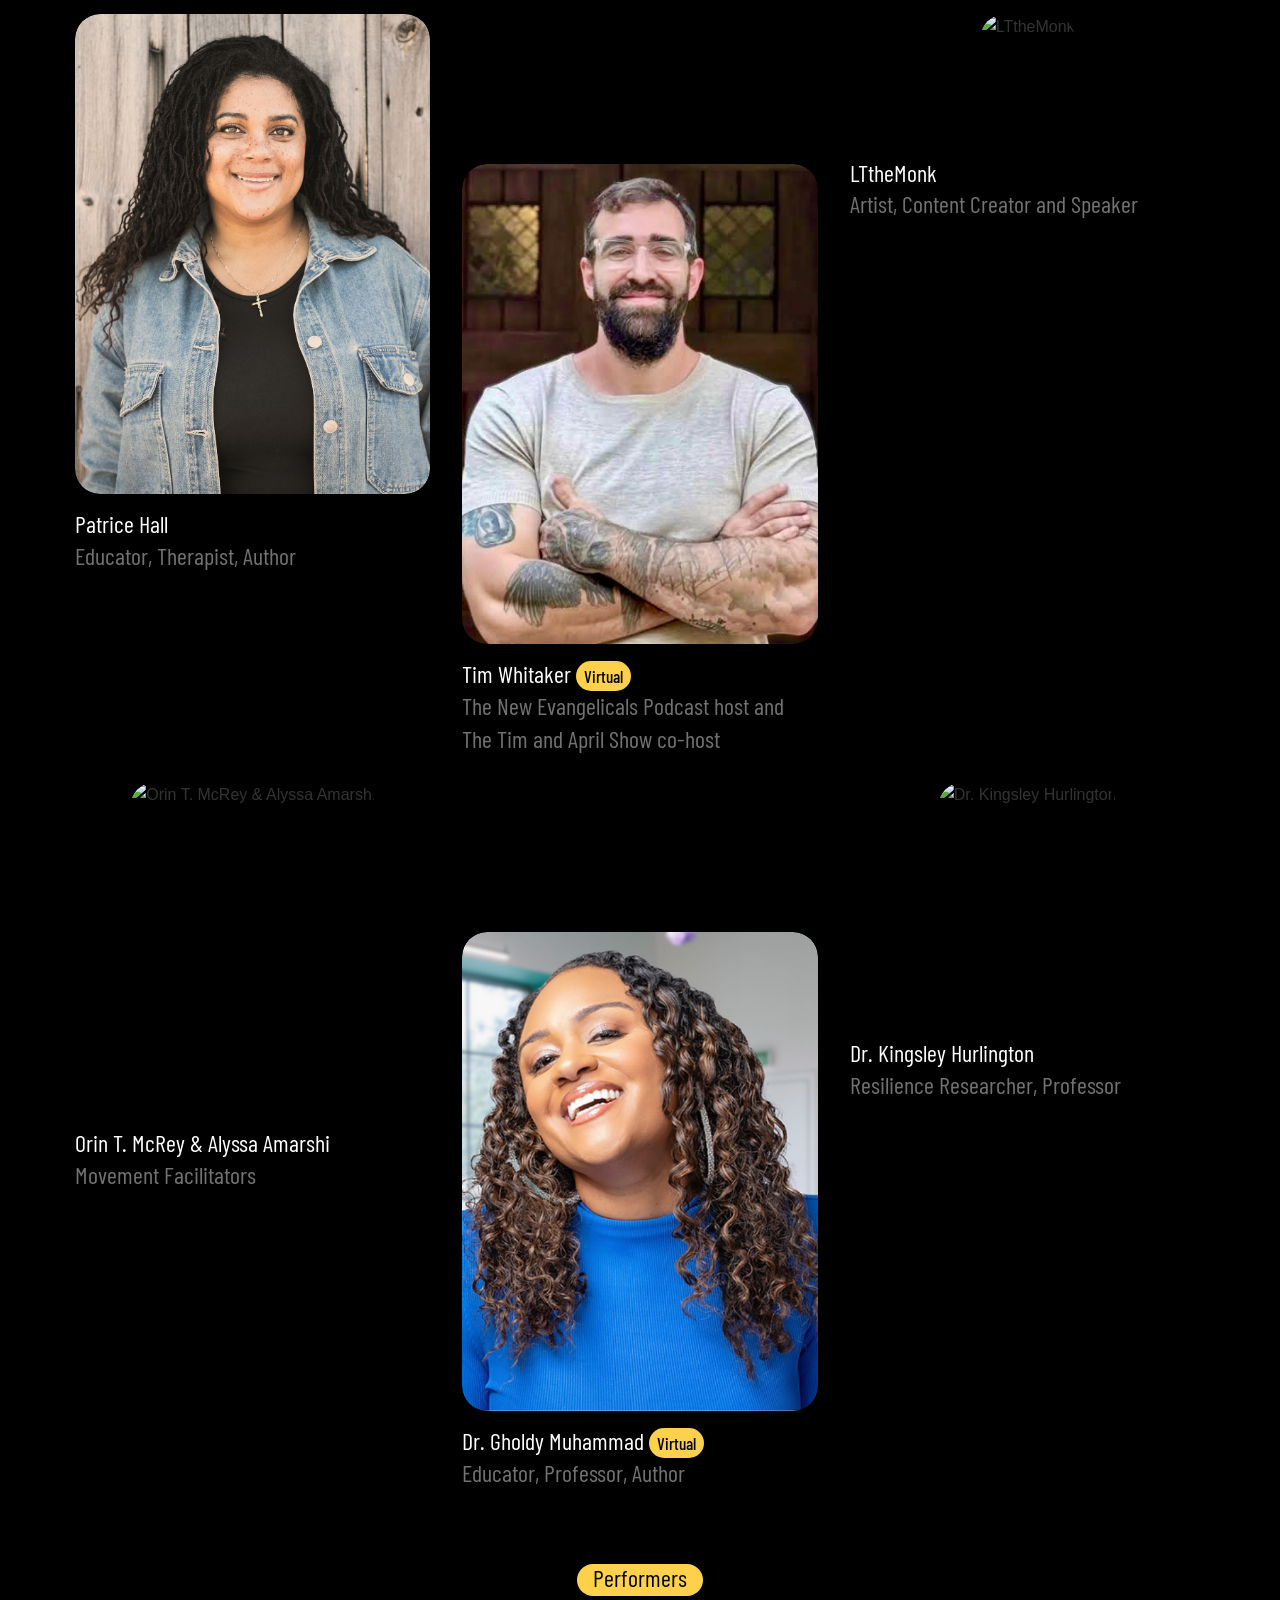
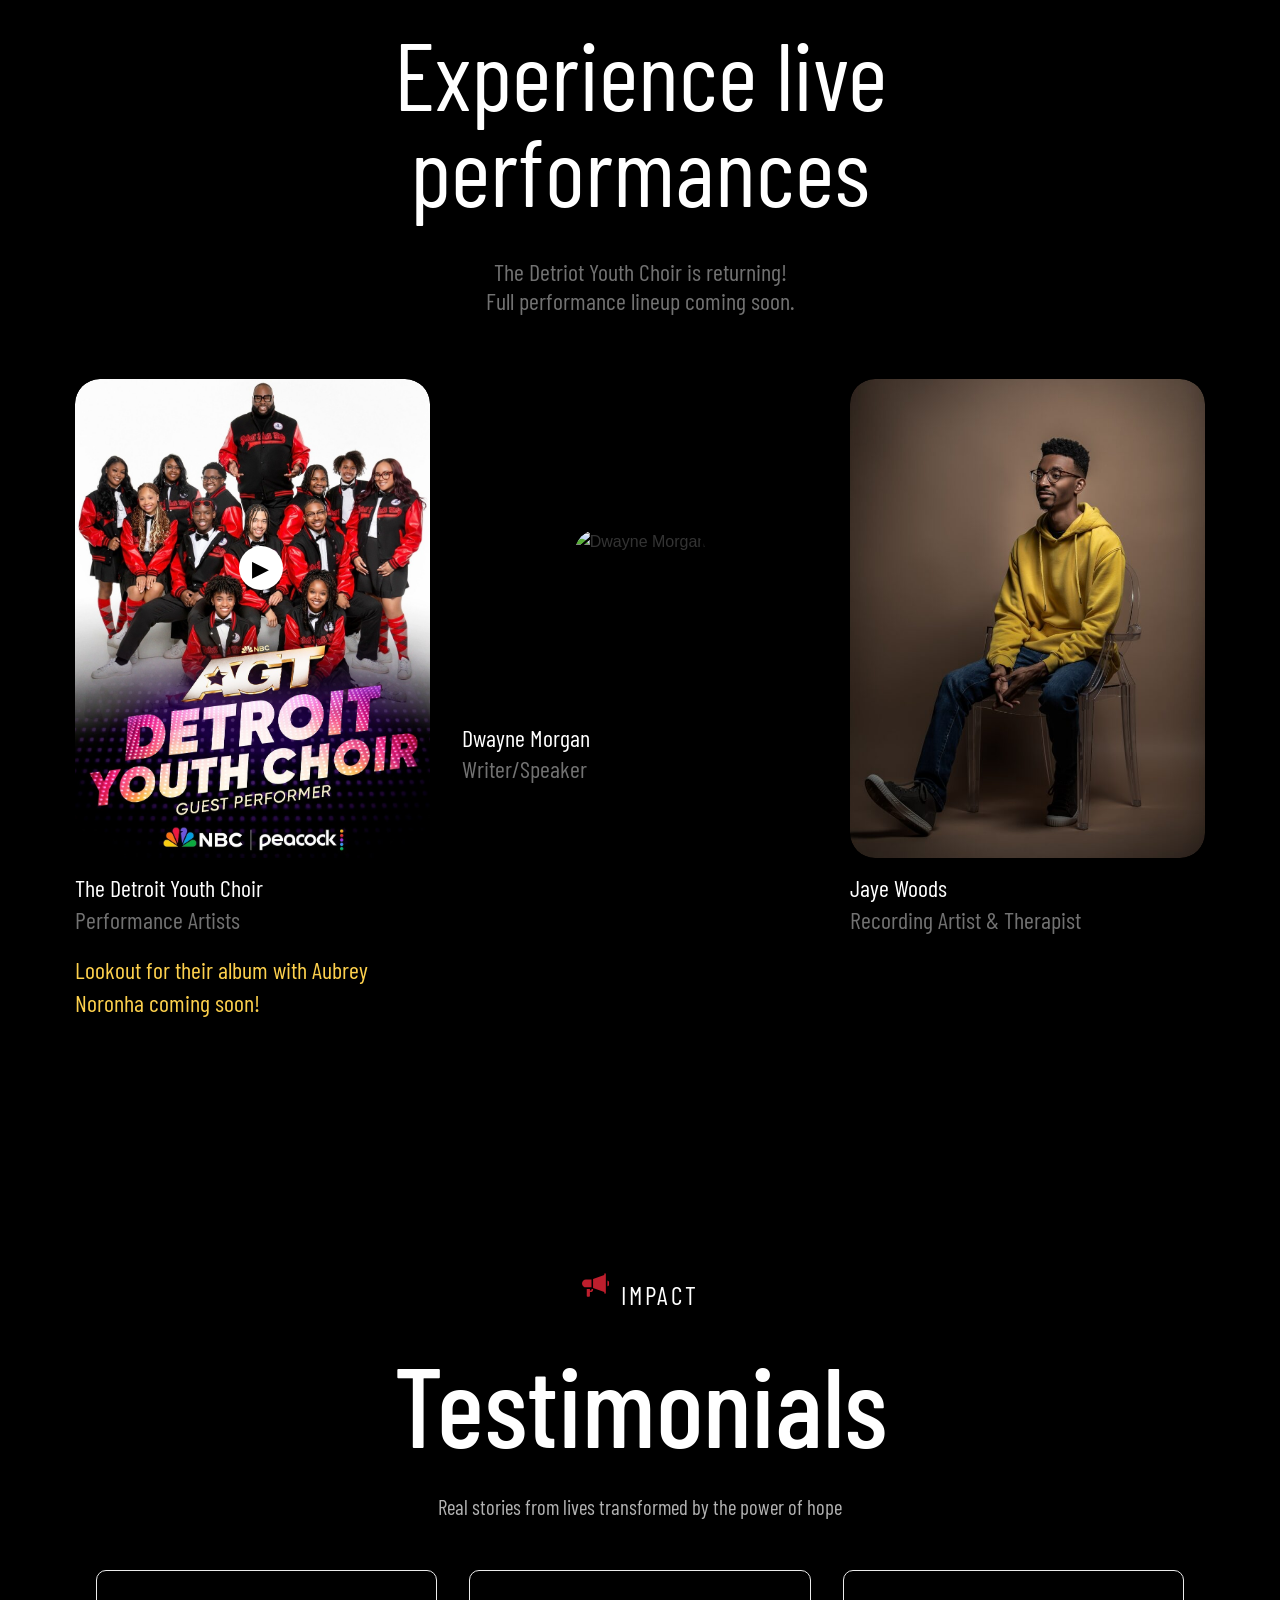
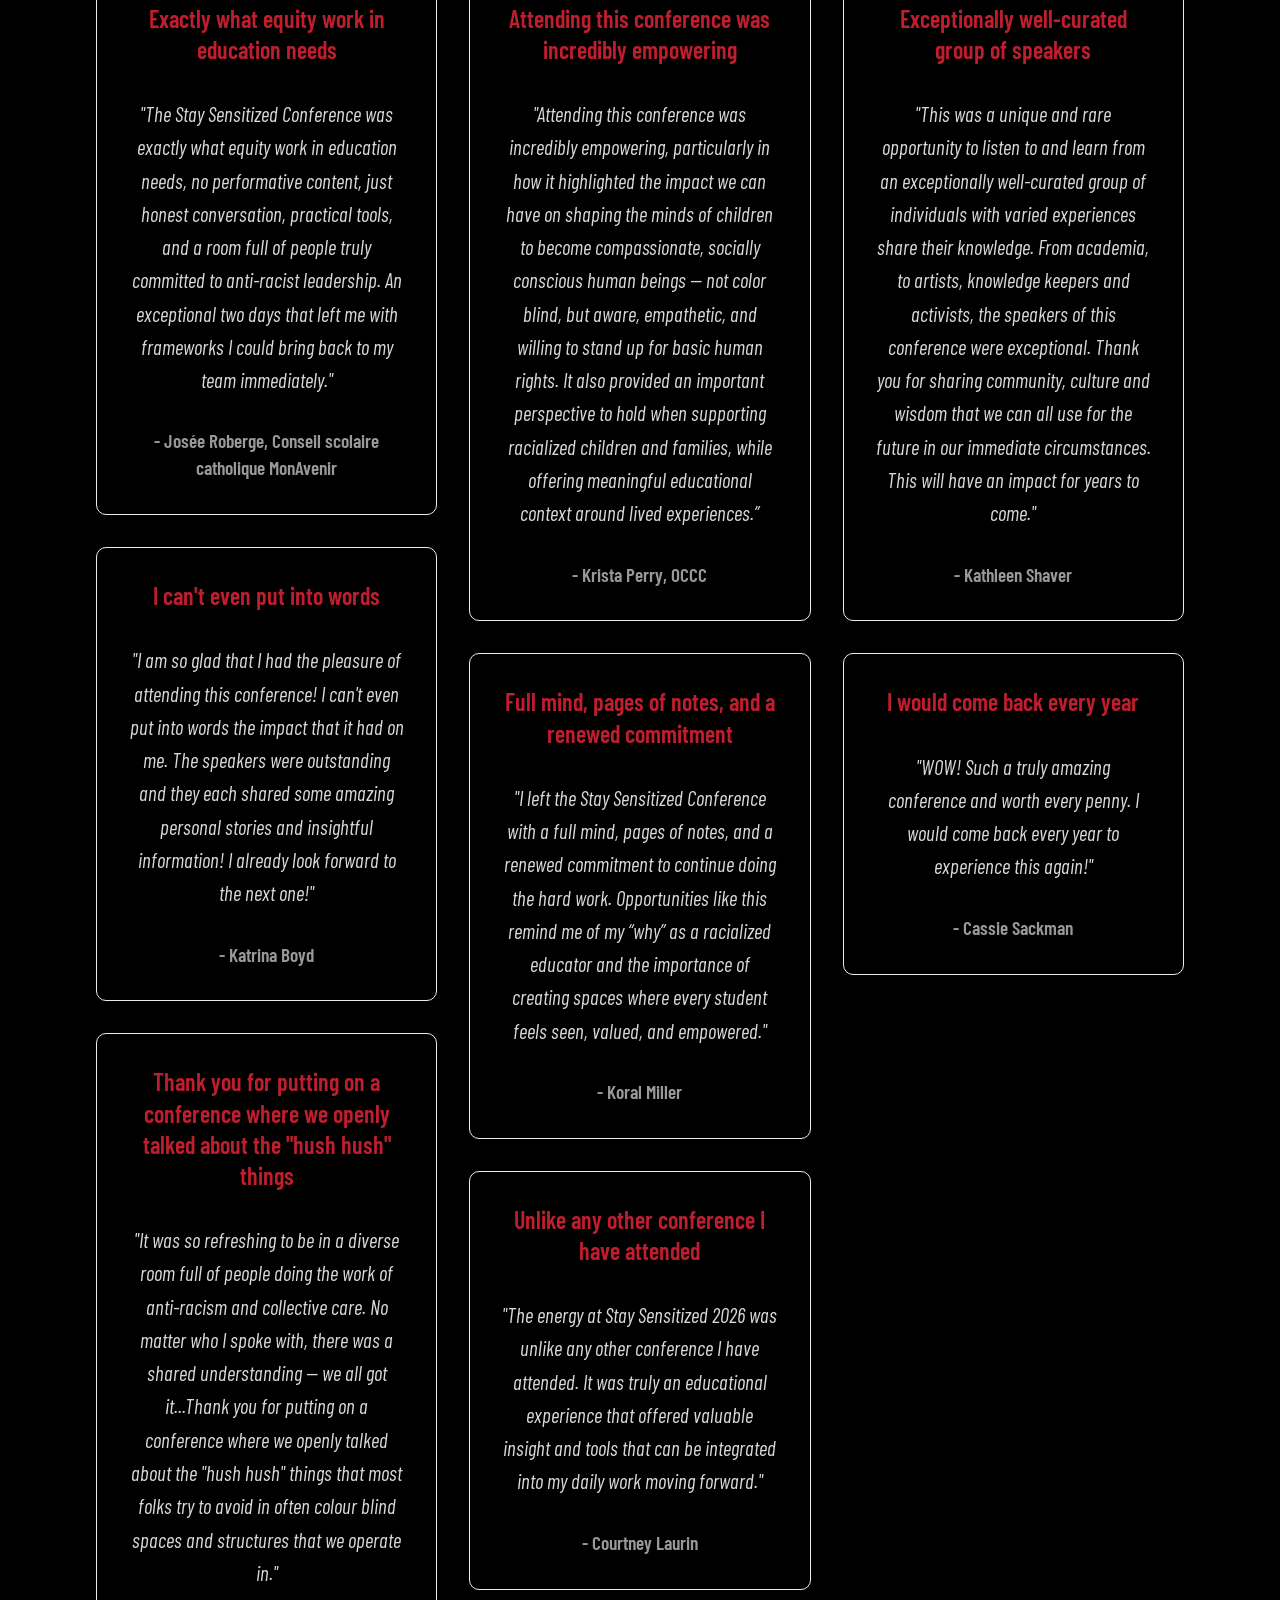
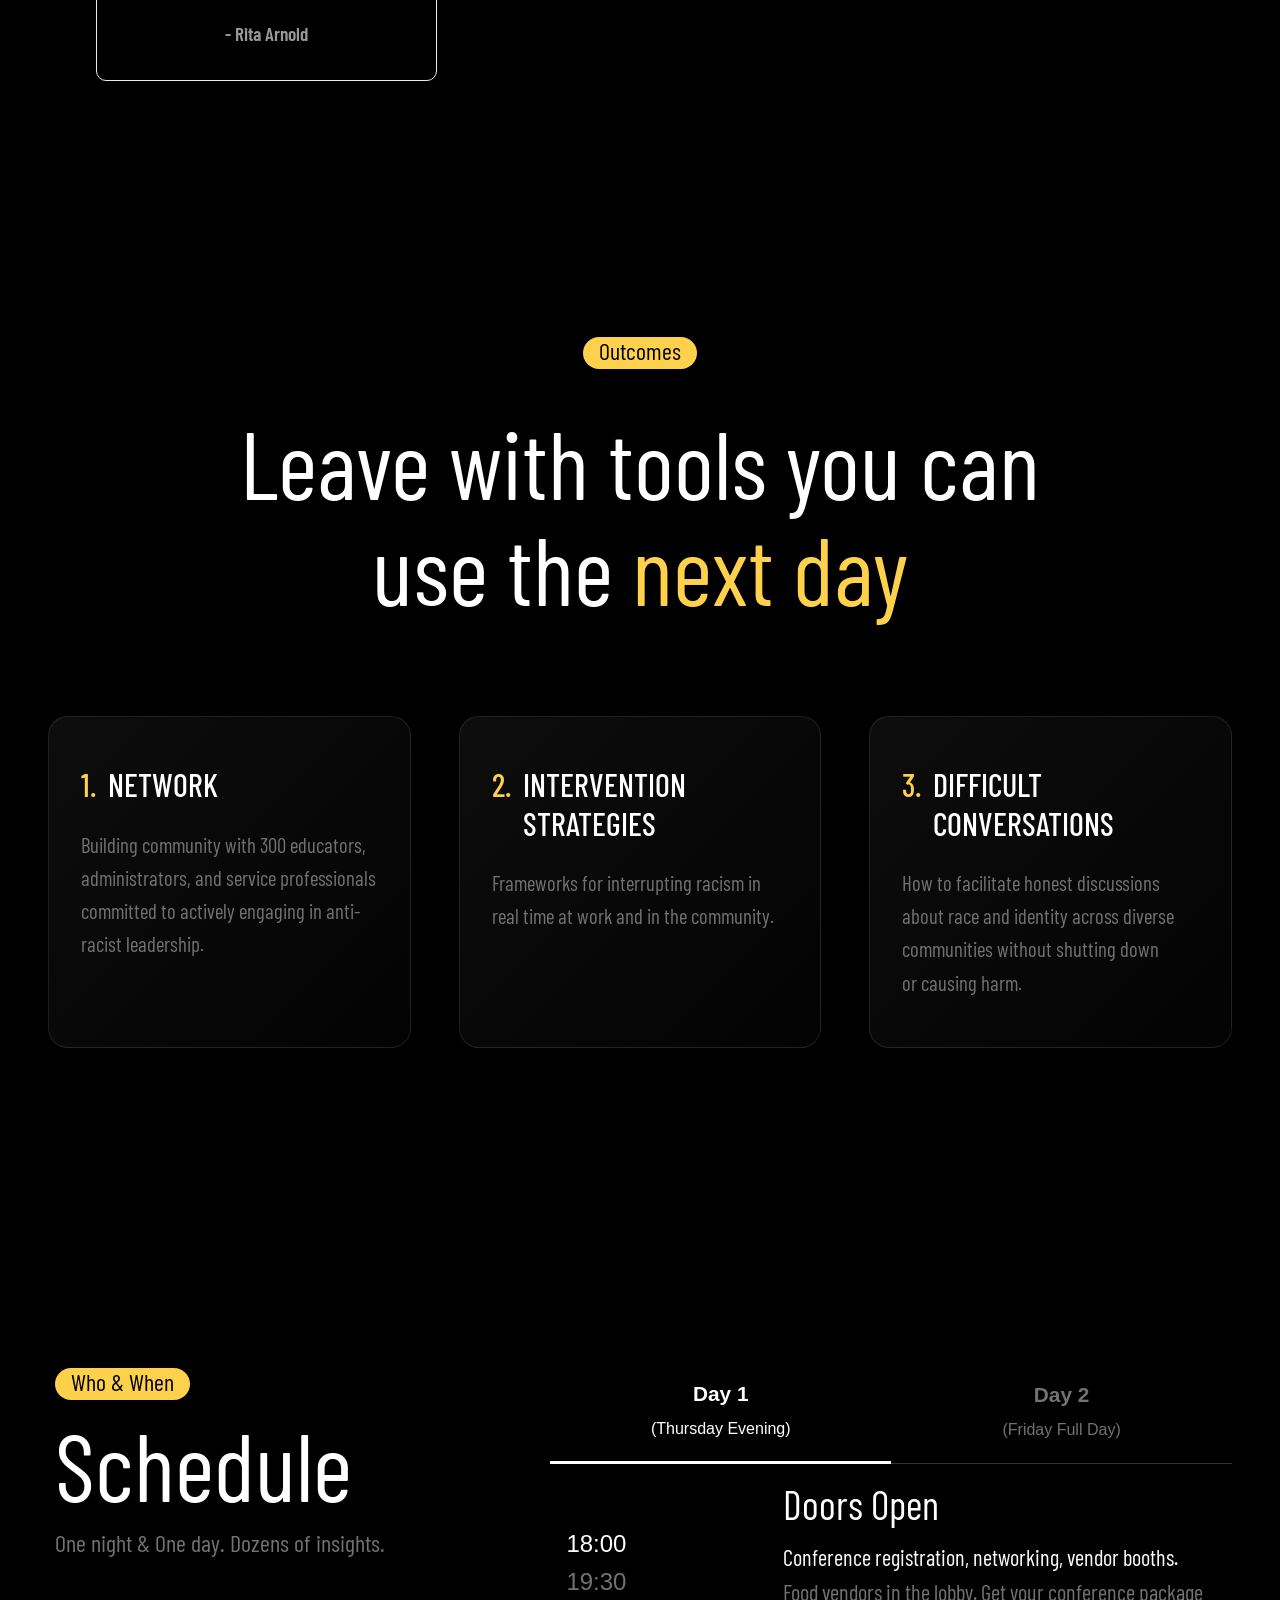
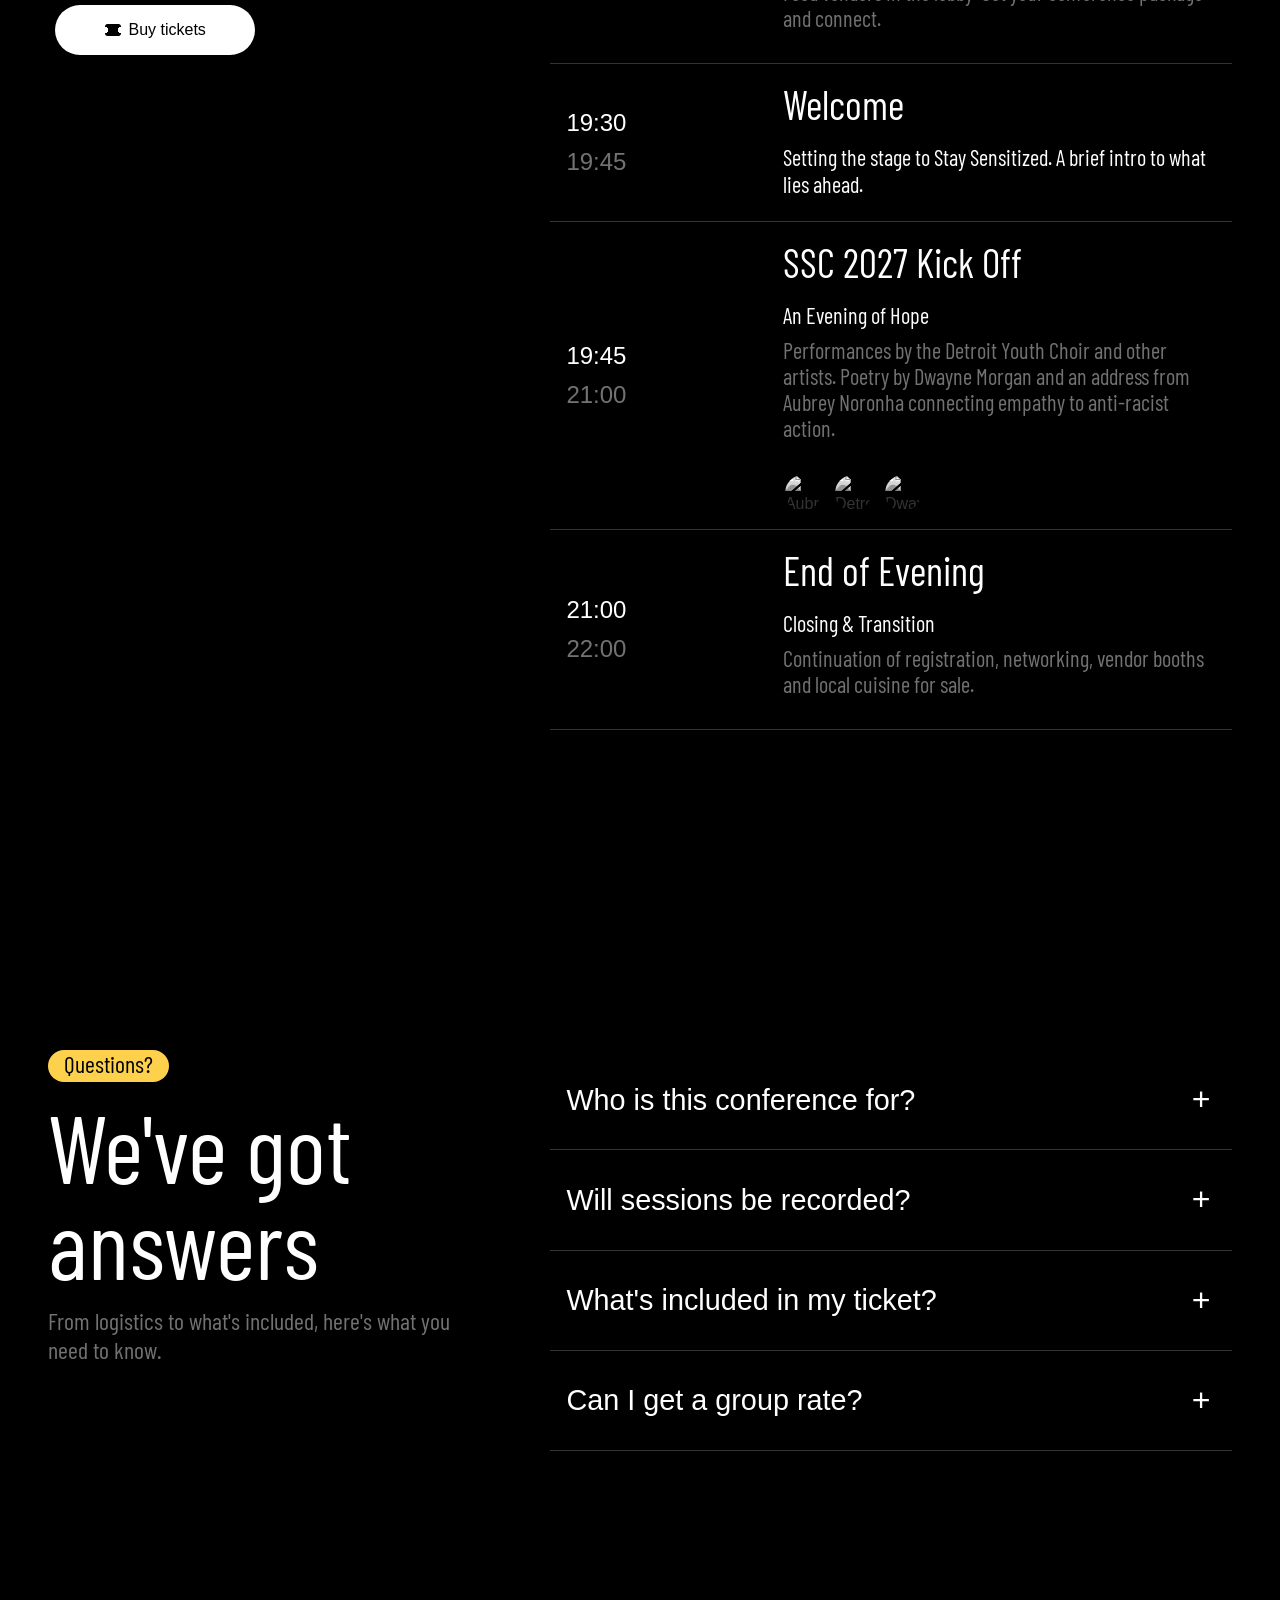
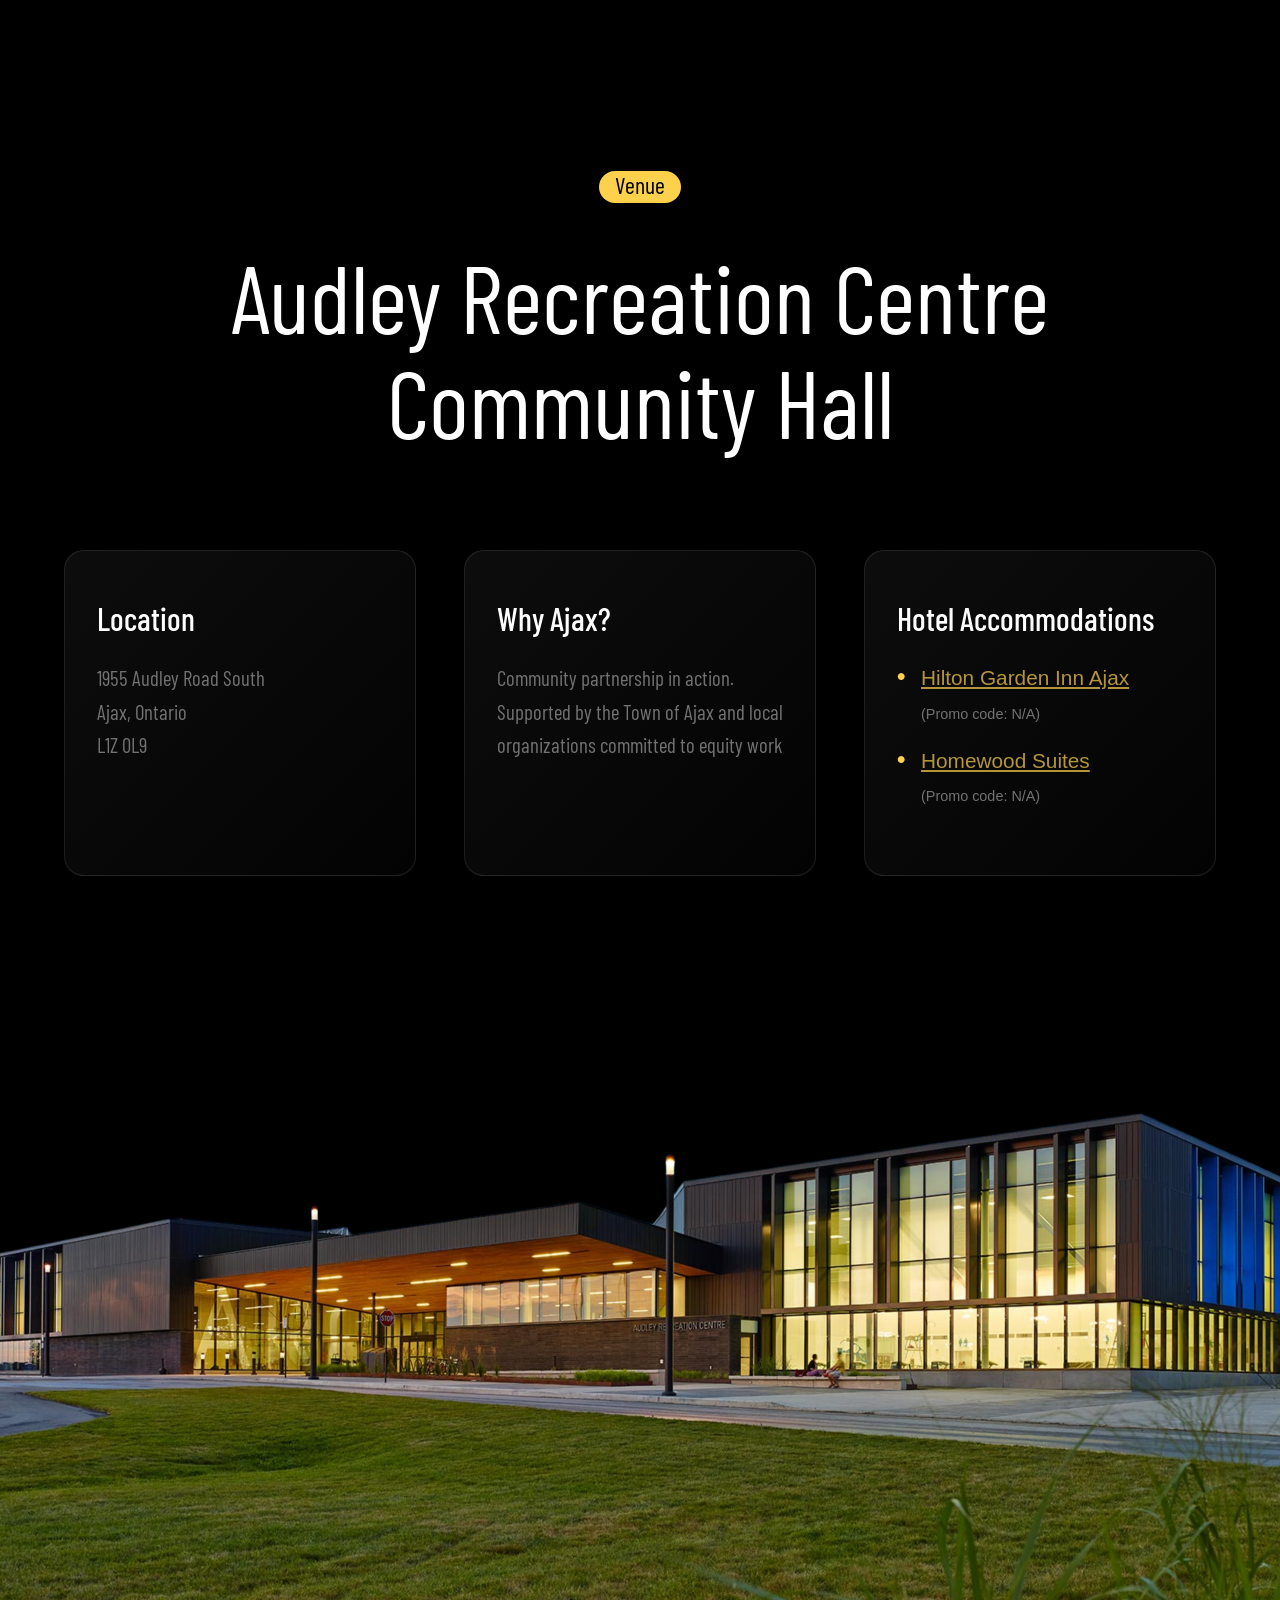
==== commit 285275fb: "Removed accident quotation from  Gholdy's bio" ====
--- a/conference.html
+++ b/conference.html
@@ -416,7 +416,7 @@
           data-name="Dr. Gholdy Muhammad" 
           data-title="Educator, Professor, Author" 
           data-image="media/Gholdy_Muhammad.png" 
-          data-bio="Dr. Gholnecsar (Gholdy) Muhammad is the John Corbally Endowed Professor of Literacy, Language, and Culture at the University of Illinois at Chicago. She has served as a classroom teacher, literacy specialist, school district administrator, curriculum director, and school board president. She studies Black historical excellence in education, with the goal of reframing curriculum and instruction today, and has received numerous honors and awards for that work. Her Histories, Identities, Literacies, and Liberation (HILL) Model has been adopted in thousands of schools and districts. She speaks at dozens of conferences each year, including the National Council of Teachers of English (NCTE), UNITED Conference on Education, and more. Dr. Muhammad's thought-leadership has laid the foundation for her bestselling titles, Cultivating Genius (2020) and Unearthing Joy (2022)”" 
+          data-bio="Dr. Gholnecsar (Gholdy) Muhammad is the John Corbally Endowed Professor of Literacy, Language, and Culture at the University of Illinois at Chicago. She has served as a classroom teacher, literacy specialist, school district administrator, curriculum director, and school board president. She studies Black historical excellence in education, with the goal of reframing curriculum and instruction today, and has received numerous honors and awards for that work. Her Histories, Identities, Literacies, and Liberation (HILL) Model has been adopted in thousands of schools and districts. She speaks at dozens of conferences each year, including the National Council of Teachers of English (NCTE), UNITED Conference on Education, and more. Dr. Muhammad's thought-leadership has laid the foundation for her bestselling titles, Cultivating Genius (2020) and Unearthing Joy (2022)" 
           data-linkedin="#" 
           data-facebook="#" 
           data-instagram="#">
